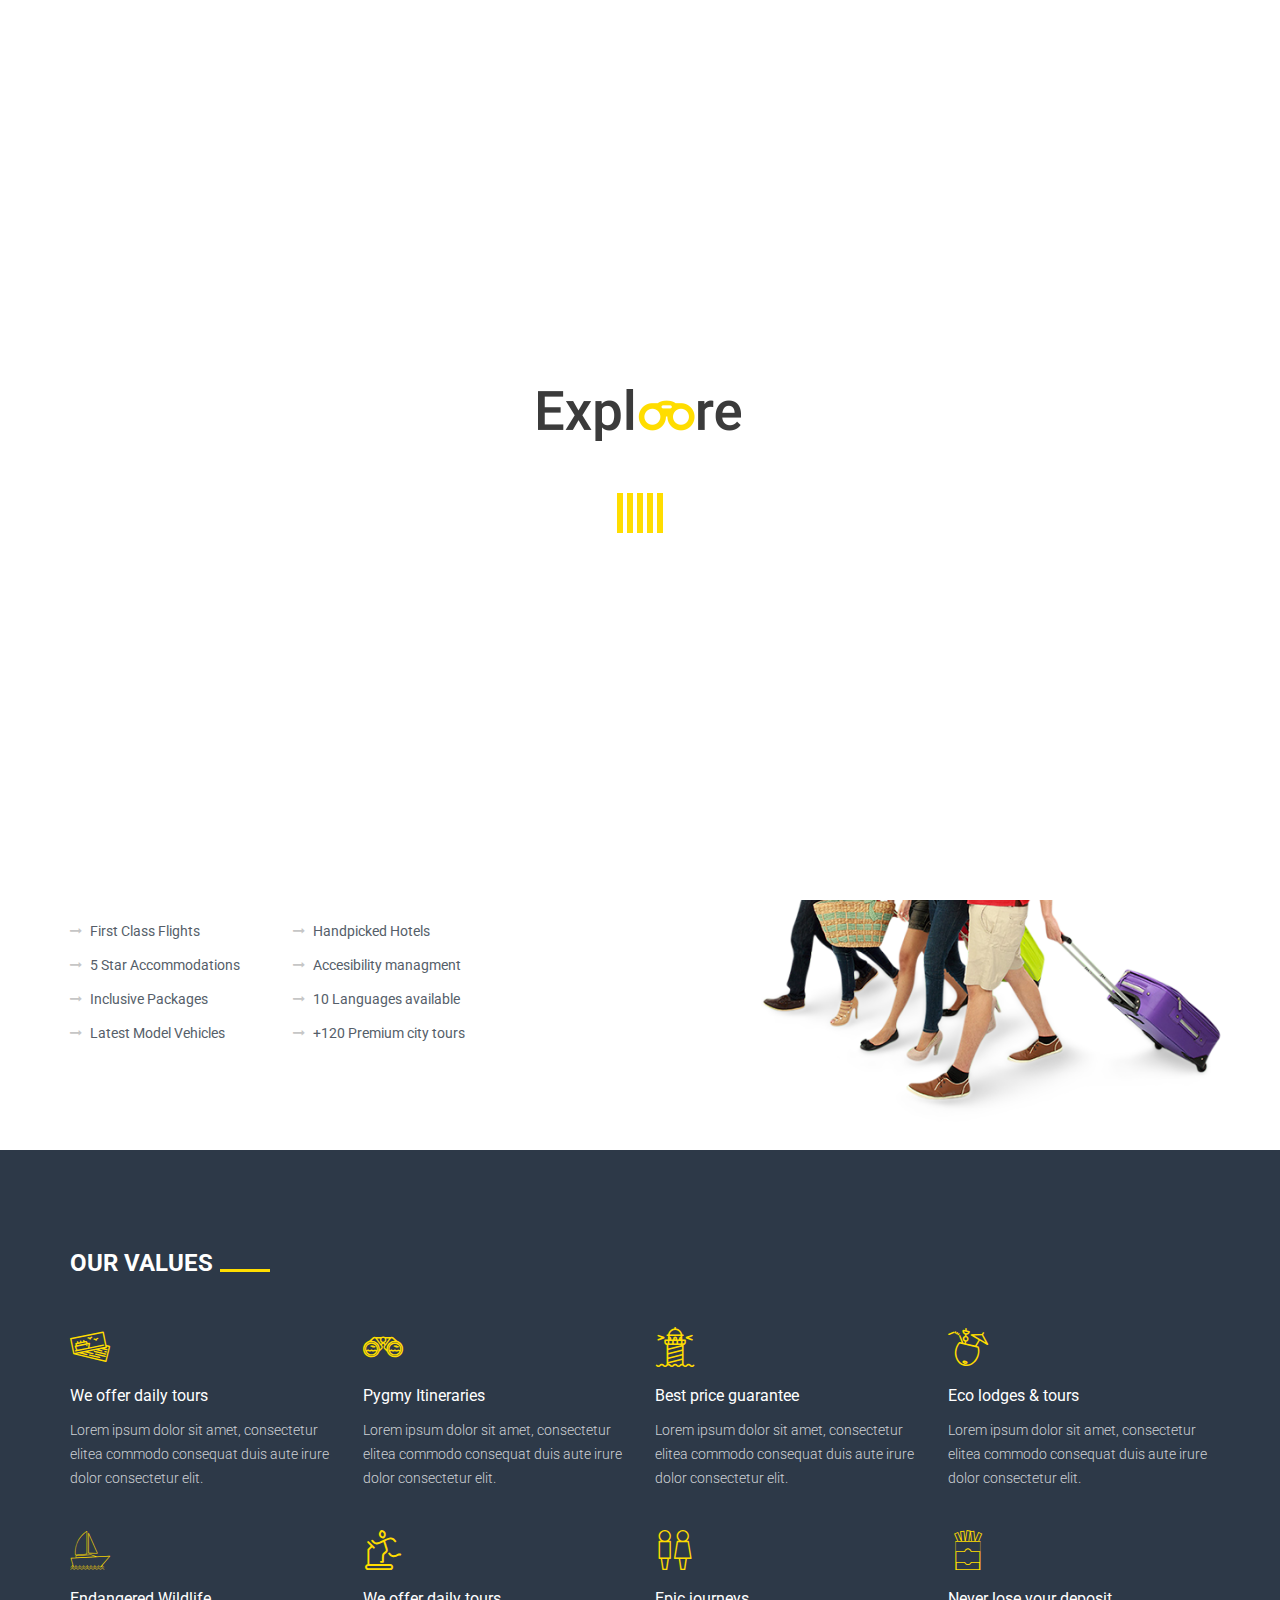
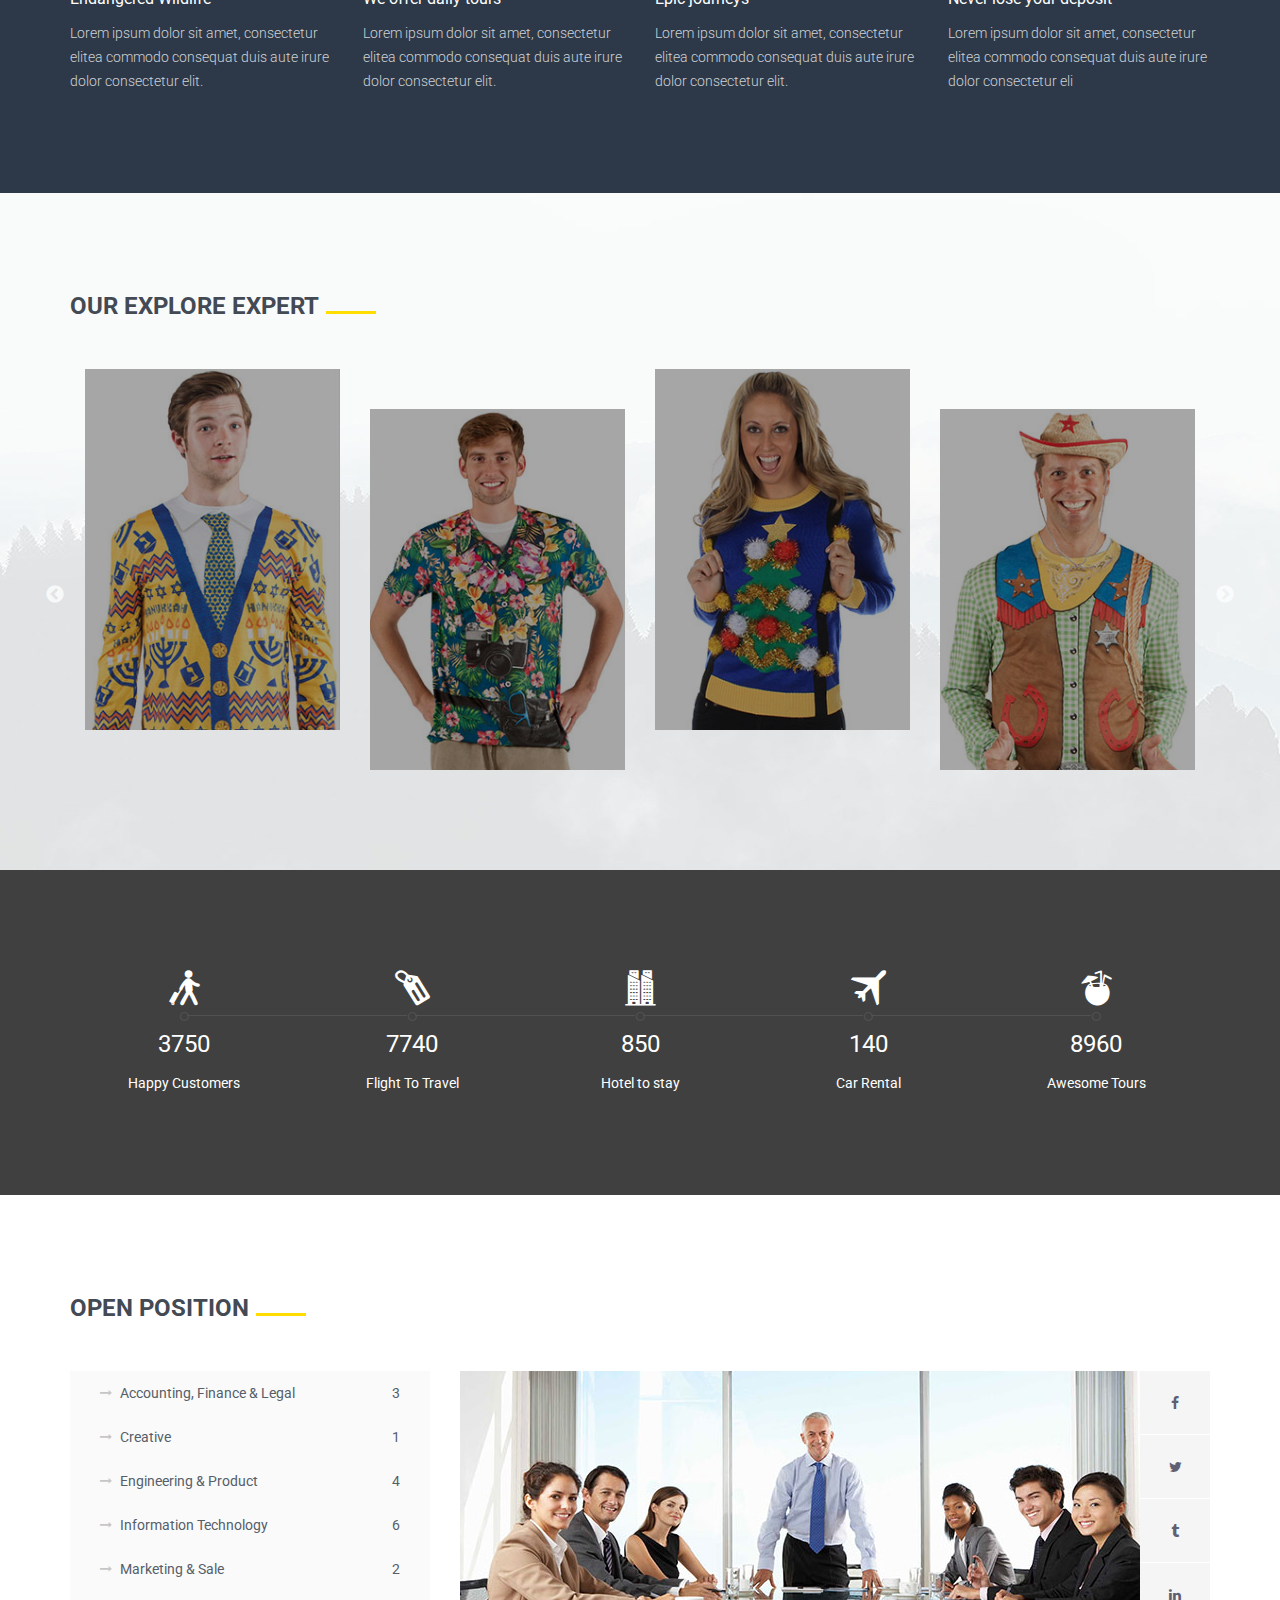
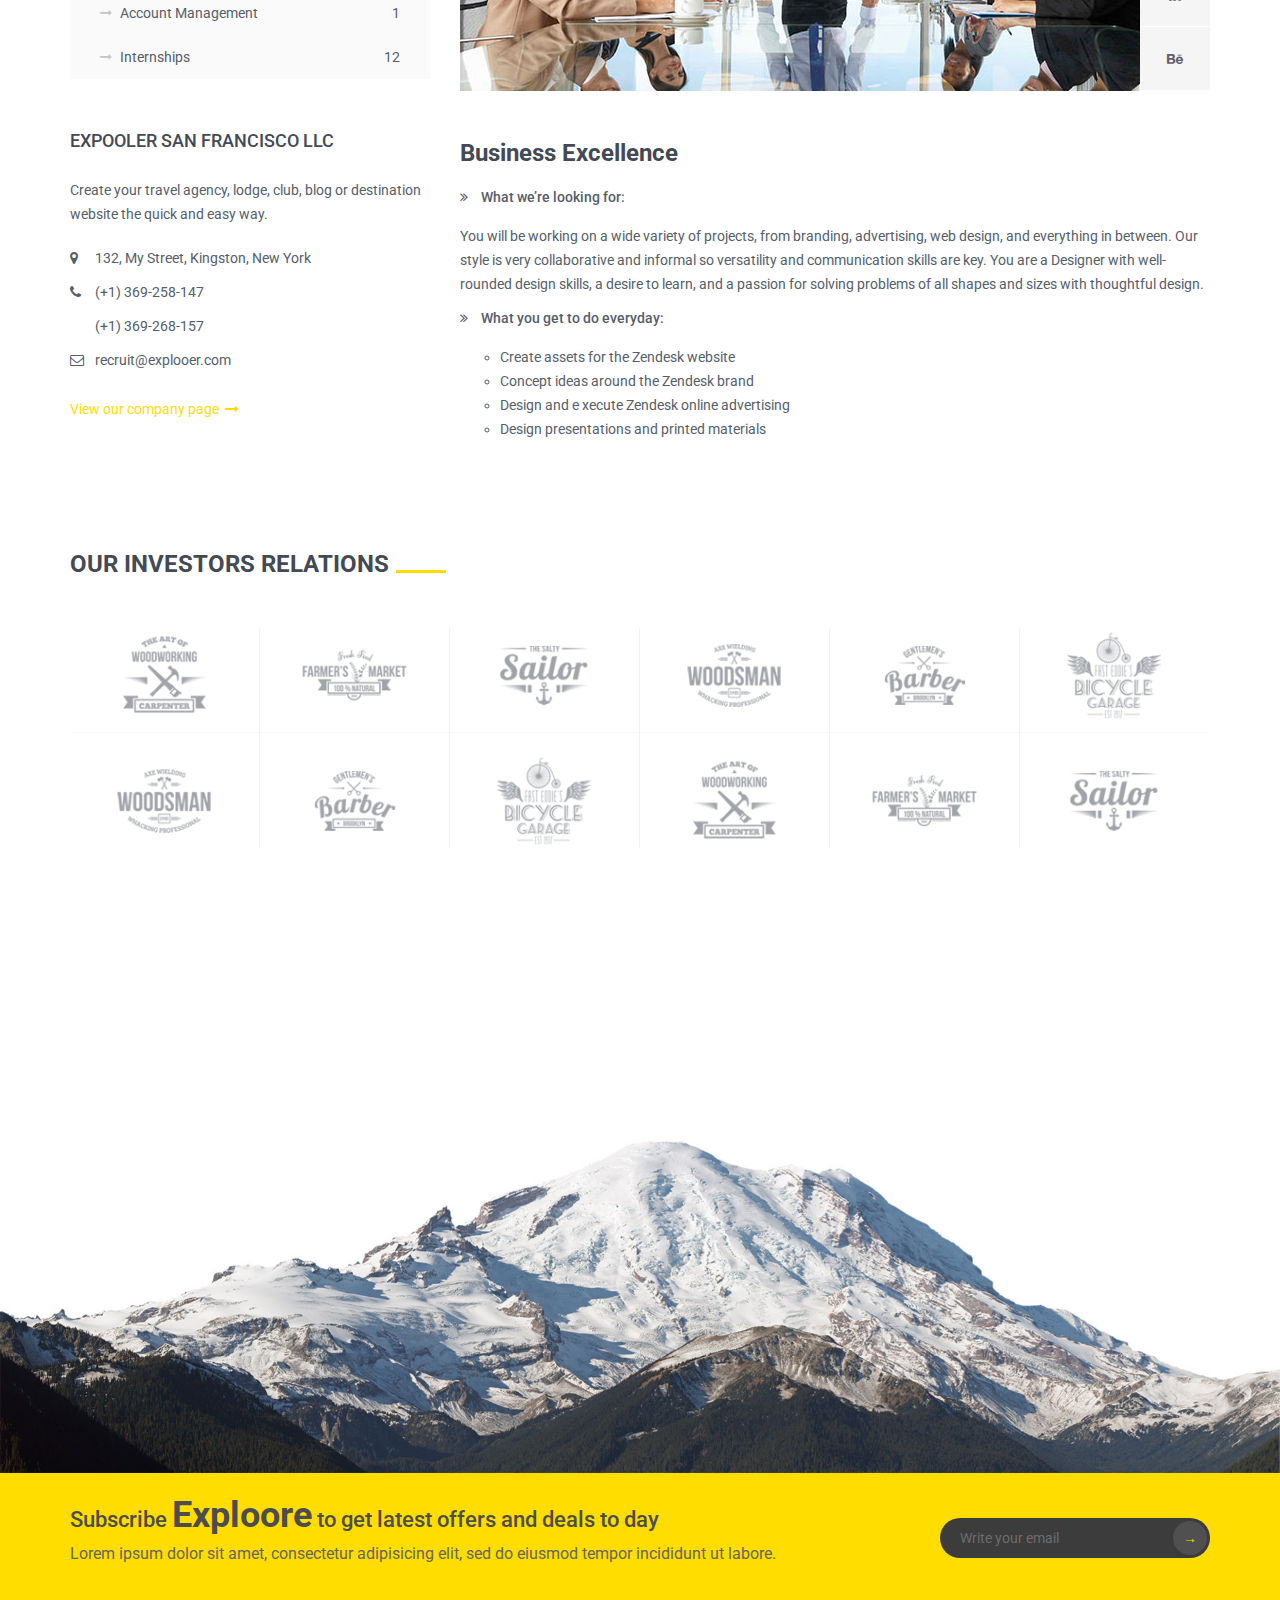
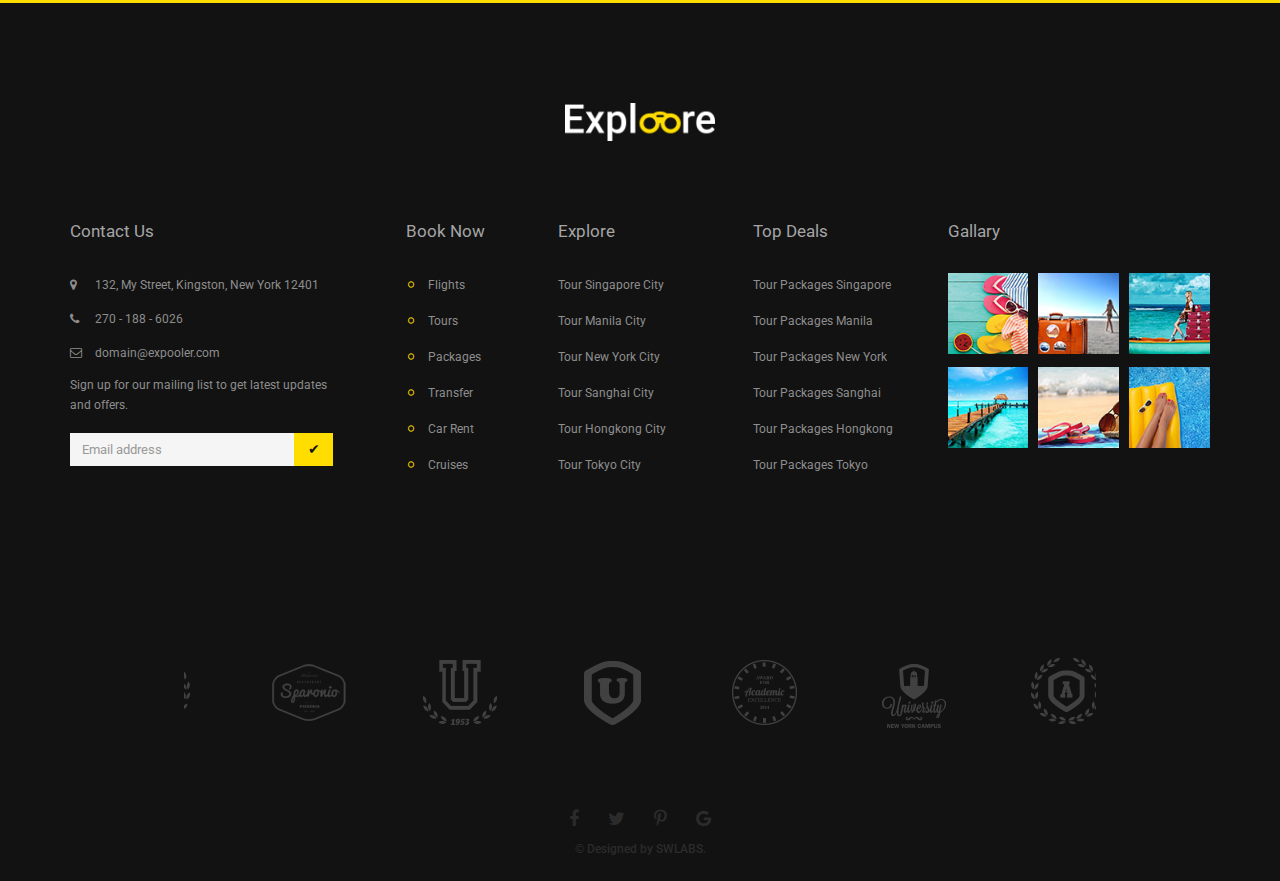
==== about-us.html @ 3dd48678 "inicio" ====
<!DOCTYPE html>
<html lang="en">
    <head>
        <title>Exploore | About Us</title>
        <meta charset="utf-8">
        <meta name="viewport" content="width=device-width, initial-scale=1.0">
        <!-- FONT CSS-->
        <link type="text/css" rel="stylesheet" href="//fonts.googleapis.com/css?family=Roboto:300,400,500,700,900">
        <link type="text/css" rel="stylesheet" href="//fonts.googleapis.com/css?family=Montserrat:400,700">
        <link type="text/css" rel="stylesheet" href="assets/font/font-icon/font-awesome/css/font-awesome.css">
        <link type="text/css" rel="stylesheet" href="assets/font/font-icon/font-flaticon/flaticon.css">
        <!-- LIBRARY CSS-->
        <link type="text/css" rel="stylesheet" href="assets/libs/bootstrap/css/bootstrap.min.css">
        <link type="text/css" rel="stylesheet" href="assets/libs/animate/animate.css">
        <link type="text/css" rel="stylesheet" href="assets/libs/slick-slider/slick.css">
        <link type="text/css" rel="stylesheet" href="assets/libs/slick-slider/slick-theme.css">
        <link type="text/css" rel="stylesheet" href="assets/libs/selectbox/css/jquery.selectbox.css">
        <link type="text/css" rel="stylesheet" href="assets/libs/please-wait/please-wait.css">
        <link type="text/css" rel="stylesheet" href="assets/libs/fancybox/css/jquery.fancybox.css?v=2.1.5">
        <link type="text/css" rel="stylesheet" href="assets/libs/fancybox/css/jquery.fancybox-buttons.css?v=1.0.5">
        <link type="text/css" rel="stylesheet" href="assets/libs/fancybox/css/jquery.fancybox-thumbs.css?v=1.0.7">
        <!-- STYLE CSS-->
        <link type="text/css" rel="stylesheet" href="assets/css/layout.css">
        <link type="text/css" rel="stylesheet" href="assets/css/components.css">
        <link type="text/css" rel="stylesheet" href="assets/css/responsive.css">
        <link type="text/css" rel="stylesheet" href="assets/css/color.css">
        <!--link(type="text/css", rel='stylesheet', href='assets/css/color-1/color-1.css', id="color-skins")-->
        <link type="text/css" rel="stylesheet" href="#" id="color-skins">
        <script src="assets/libs/jquery/jquery-2.2.3.min.js"></script>
        <script src="assets/libs/js-cookie/js.cookie.js"></script>
        <script>
            if ((Cookies.get('color-skin') != undefined) && (Cookies.get('color-skin') != 'color-1'))
            {
                $('#color-skins').attr('href', 'assets/css/' + Cookies.get('color-skin') + '/' + 'color.css');
            }
            else if ((Cookies.get('color-skin') == undefined) || (Cookies.get('color-skin') == 'color-1'))
            {
                $('#color-skins').attr('href', 'assets/css/color-1/color.css');
            }
        </script>
    </head>
    <body>
        <div class="body-wrapper">
            <!-- MENU MOBILE-->
            <div class="wrapper-mobile-nav">
                <div class="header-topbar">
                    <div class="topbar-search search-mobile">
                        <form class="search-form">
                            <div class="input-icon">
                                <i class="btn-search fa fa-search"></i>
                                <input type="text" placeholder="Search here..." class="form-control" />
                            </div>
                        </form>
                    </div>
                </div>
                <div class="header-main">
                    <div class="menu-mobile">
                        <ul class="nav-links nav navbar-nav">
                            <li class="dropdown">
                                <a href="index.html" class="main-menu">
                                    <span class="text">Home</span>
                                </a>
                                <span class="icons-dropdown">
                                    <i class="fa fa-angle-down"></i>
                                </span>
                                <ul class="dropdown-menu dropdown-menu-1">
                                    <li>
                                        <a href="index.html" class="link-page">Homepage default</a>
                                    </li>
                                    <li>
                                        <a href="homepage-02.html" class="link-page">Homepage 02</a>
                                    </li>
                                    <li>
                                        <a href="homepage-03.html" class="link-page">Homepage 03</a>
                                    </li>
                                    <li>
                                        <a href="homepage-04.html" class="link-page">Homepage 04</a>
                                    </li>
                                </ul>
                            </li>
                            <li>
                                <a href="about-us.html" class="main-menu">
                                    <span class="text">about</span>
                                </a>
                            </li>
                            <li class="dropdown">
                                <a href="tour-result.html" class="main-menu">
                                    <span class="text">Tour</span>
                                </a>
                                <span class="icons-dropdown">
                                    <i class="fa fa-angle-down"></i>
                                </span>
                                <ul class="dropdown-menu dropdown-menu-1">
                                    <li>
                                        <a href="tour-result.html" class="link-page">tour result</a>
                                    </li>
                                    <li>
                                        <a href="tour-view.html" class="link-page">tour view</a>
                                    </li>
                                </ul>
                            </li>
                            <li class="dropdown">
                                <a href="hotel-result.html" class="main-menu">
                                    <span class="text">packages</span>
                                </a>
                                <span class="icons-dropdown">
                                    <i class="fa fa-angle-down"></i>
                                </span>
                                <ul class="dropdown-menu dropdown-menu-1">
                                    <li>
                                        <a href="hotel-result.html" class="link-page">hotel result</a>
                                    </li>
                                    <li>
                                        <a href="hotel-view.html" class="link-page">hotel view</a>
                                    </li>
                                </ul>
                            </li>
                            <li class="dropdown">
                                <a href="blog.html" class="main-menu">
                                    <span class="text">blog</span>
                                </a>
                                <span class="icons-dropdown">
                                    <i class="fa fa-angle-down"></i>
                                </span>
                                <ul class="dropdown-menu dropdown-menu-1">
                                    <li>
                                        <a href="blog.html" class="link-page">blog list</a>
                                    </li>
                                    <li>
                                        <a href="blog-detail.html" class="link-page">blog detail</a>
                                    </li>
                                </ul>
                            </li>
                            <li class="dropdown">
                                <a href="car-rent-result.html" class="main-menu">
                                    <span class="text">page</span>
                                </a>
                                <span class="icons-dropdown">
                                    <i class="fa fa-angle-down"></i>
                                </span>
                                <ul class="dropdown-menu dropdown-menu-1">
                                    <li>
                                        <a href="car-rent-result.html" class="link-page">car rent result</a>
                                    </li>
                                    <li>
                                        <a href="cruises-result.html" class="link-page">cruises result</a>
                                    </li>
                                    <li>
                                        <a href="404.html" class="link-page">page 404</a>
                                    </li>
                                </ul>
                            </li>
                            <li>
                                <a href="contact.html" class="main-menu">
                                    <span class="text">contact</span>
                                </a>
                            </li>
                        </ul>
                        <ul class="list-unstyled list-inline login-widget">
                            <li>
                                <a href="#" class="item">login</a>
                            </li>
                            <li>
                                <a href="#" class="item">register</a>
                            </li>
                        </ul>
                    </div>
                </div>
            </div>
            <!-- WRAPPER CONTENT-->
            <div class="wrapper-content">
                <!-- HEADER-->
                <header>
                    <div class="bg-transparent">
                        <div class="header-topbar">
                            <div class="container">
                                <ul class="topbar-left list-unstyled pull-left">
                                    <li>
                                        <a href="javascript:void(0)" class="country dropdown-text">
                                            <span>Country</span>
                                            <i class="topbar-icon icons-dropdown fa fa-angle-down"></i>
                                        </a>
                                        <ul class="dropdown-topbar list-unstyled hide">
                                            <li>
                                                <a href="#" class="link">Vietnam</a>
                                            </li>
                                            <li>
                                                <a href="#" class="link">Japan</a>
                                            </li>
                                            <li>
                                                <a href="#" class="link">Korea</a>
                                            </li>
                                        </ul>
                                    </li>
                                    <li>
                                        <a href="javascript:void(0)" class="language dropdown-text">
                                            <span>English</span>
                                            <i class="topbar-icon icons-dropdown fa fa-angle-down"></i>
                                        </a>
                                        <ul class="dropdown-topbar list-unstyled hide">
                                            <li>
                                                <a href="#" class="link">Vietnam</a>
                                            </li>
                                            <li>
                                                <a href="#" class="link">Japan</a>
                                            </li>
                                            <li>
                                                <a href="#" class="link">Korea</a>
                                            </li>
                                        </ul>
                                    </li>
                                    <li>
                                        <a href="javascript:void(0)" class="monney dropdown-text">
                                            <span>USD</span>
                                            <i class="topbar-icon icons-dropdown fa fa-angle-down"></i>
                                        </a>
                                        <ul class="dropdown-topbar list-unstyled hide">
                                            <li>
                                                <a href="#" class="link">VND</a>
                                            </li>
                                            <li>
                                                <a href="#" class="link">Euro</a>
                                            </li>
                                            <li>
                                                <a href="#" class="link">JPY</a>
                                            </li>
                                        </ul>
                                    </li>
                                </ul>
                                <ul class="topbar-right pull-right list-unstyled list-inline login-widget">
                                    <li>
                                        <a href="sign-up.html" class="item">login</a>
                                    </li>
                                    <li>
                                        <a href="register.html" class="item">register</a>
                                    </li>
                                </ul>
                            </div>
                        </div>
                        <div class="header-main">
                            <div class="container">
                                <div class="header-main-wrapper">
                                    <div class="hamburger-menu">
                                        <div class="hamburger-menu-wrapper">
                                            <div class="icons"></div>
                                        </div>
                                    </div>
                                    <div class="navbar-header">
                                        <div class="logo">
                                            <a href="index.html" class="header-logo">
                                                <img src="assets/images/logo/logo-color-1.png" alt="" />
                                            </a>
                                        </div>
                                    </div>
                                    <nav class="navigation">
                                        <ul class="nav-links nav navbar-nav">
                                            <li class="dropdown">
                                                <a href="javascript:void(0)" class="main-menu">
                                                    <span class="text">Home</span>
                                                    <span class="icons-dropdown">
                                                        <i class="fa fa-angle-down"></i>
                                                    </span>
                                                </a>
                                                <ul class="dropdown-menu dropdown-menu-1">
                                                    <li>
                                                        <a href="index.html" class="link-page">Homepage default</a>
                                                    </li>
                                                    <li>
                                                        <a href="homepage-02.html" class="link-page">Homepage 02</a>
                                                    </li>
                                                    <li>
                                                        <a href="homepage-03.html" class="link-page">Homepage 03</a>
                                                    </li>
                                                    <li>
                                                        <a href="homepage-04.html" class="link-page">Homepage 04</a>
                                                    </li>
                                                </ul>
                                            </li>
                                            <li class="active">
                                                <a href="about-us.html" class="main-menu">
                                                    <span class="text">about</span>
                                                </a>
                                            </li>
                                            <li class="dropdown">
                                                <a href="javascript:void(0)" class="main-menu">
                                                    <span class="text">Tour</span>
                                                    <span class="icons-dropdown">
                                                        <i class="fa fa-angle-down"></i>
                                                    </span>
                                                </a>
                                                <ul class="dropdown-menu dropdown-menu-1">
                                                    <li>
                                                        <a href="tour-result.html" class="link-page">tour result</a>
                                                    </li>
                                                    <li>
                                                        <a href="tour-view.html" class="link-page">tour view</a>
                                                    </li>
                                                </ul>
                                            </li>
                                            <li class="dropdown">
                                                <a href="javascript:void(0)" class="main-menu">
                                                    <span class="text">packages</span>
                                                    <span class="icons-dropdown">
                                                        <i class="fa fa-angle-down"></i>
                                                    </span>
                                                </a>
                                                <ul class="dropdown-menu dropdown-menu-1">
                                                    <li>
                                                        <a href="hotel-result.html" class="link-page">hotel result</a>
                                                    </li>
                                                    <li>
                                                        <a href="hotel-view.html" class="link-page">hotel view</a>
                                                    </li>
                                                </ul>
                                            </li>
                                            <li class="dropdown">
                                                <a href="javascript:void(0)" class="main-menu">
                                                    <span class="text">blog</span>
                                                    <span class="icons-dropdown">
                                                        <i class="fa fa-angle-down"></i>
                                                    </span>
                                                </a>
                                                <ul class="dropdown-menu dropdown-menu-1">
                                                    <li>
                                                        <a href="blog.html" class="link-page">blog list</a>
                                                    </li>
                                                    <li>
                                                        <a href="blog-detail.html" class="link-page">blog detail</a>
                                                    </li>
                                                </ul>
                                            </li>
                                            <li class="dropdown">
                                                <a href="javascript:void(0)" class="main-menu">
                                                    <span class="text">page</span>
                                                    <span class="icons-dropdown">
                                                        <i class="fa fa-angle-down"></i>
                                                    </span>
                                                </a>
                                                <ul class="dropdown-menu dropdown-menu-1">
                                                    <li>
                                                        <a href="car-rent-result.html" class="link-page">car rent result</a>
                                                    </li>
                                                    <li>
                                                        <a href="car-detail.html" class="link-page">car detail</a>
                                                    </li>
                                                    <li>
                                                        <a href="cruises-result.html" class="link-page">cruises result</a>
                                                    </li>
                                                    <li>
                                                        <a href="cruises-detail.html" class="link-page">cruises detail</a>
                                                    </li>
                                                    <li>
                                                        <a href="team-detail.html" class="link-page">team detail</a>
                                                    </li>
                                                    <li>
                                                        <a href="404.html" class="link-page">page 404</a>
                                                    </li>
                                                    <li>
                                                        <a href="faq.html" class="link-page">faq</a>
                                                    </li>
                                                </ul>
                                            </li>
                                            <li>
                                                <a href="contact.html" class="main-menu">
                                                    <span class="text">contact</span>
                                                </a>
                                            </li>
                                            <li class="button-search">
                                                <p class="main-menu">
                                                    <i class="fa fa-search"></i>
                                                </p>
                                            </li>
                                        </ul>
                                        <div class="nav-search hide">
                                            <form>
                                                <input type="text" placeholder="Search" class="searchbox" />
                                                <button type="submit" class="searchbutton fa fa-search"></button>
                                            </form>
                                        </div>
                                    </nav>
                                    <div class="clearfix"></div>
                                </div>
                            </div>
                        </div>
                    </div>
                </header>
                <!-- WRAPPER-->
                <div id="wrapper-content">
                    <!-- MAIN CONTENT-->
                    <div class="main-content">
                        <section class="page-banner about-us-page">
                            <div class="container">
                                <div class="page-title-wrapper">
                                    <div class="page-title-content">
                                        <ol class="breadcrumb">
                                            <li>
                                                <a href="index.html" class="link home">Home</a>
                                            </li>
                                            <li class="active">
                                                <a href="#" class="link">about us</a>
                                            </li>
                                        </ol>
                                        <div class="clearfix"></div>
                                        <h2 class="captions">about us</h2>
                                    </div>
                                </div>
                            </div>
                        </section>
                        <section class="about-us layout-2 padding-top padding-bottom about-us-4">
                            <div class="container">
                                <div class="row">
                                    <div class="wrapper-contact-style">
                                        <div class="col-lg-6 col-md-8">
                                            <h3 class="title-style-2">Epic journeys</h3>
                                            <div class="about-us-wrapper">
                                                <p class="text">Consectetur adipisicing elit, sed do eiusmod tempor incididunt ut labore et dolore magna aliqua. Ut enim ad minim veniam, quis nostrud exercitation ullamco laboris nisi ut aliquip ex ea commodo consequat
                                                    duis aute irure dolor quis nostrud exercitation ullamco laboris nisi ut aliquip ex ea commodo consequat duis aute.</p>
                                                <p class="text">Consectetur adipisicing elit, sed do eiusmod tempor incididunt ut labore et dolore magna aliqua. Ut enim ad minim veniam, quis nostrud exercitation ullamco laboris nisi ut aliquip ex ea commodo consequat
                                                    duis aute irure dolor.</p>
                                                <div class="group-list">
                                                    <ul class="list-unstyled about-us-list">
                                                        <li>
                                                            <p class="text">First Class Flights</p>
                                                        </li>
                                                        <li>
                                                            <p class="text">5 Star Accommodations</p>
                                                        </li>
                                                        <li>
                                                            <p class="text">Inclusive Packages</p>
                                                        </li>
                                                        <li>
                                                            <p class="text">Latest Model Vehicles</p>
                                                        </li>
                                                    </ul>
                                                    <ul class="list-unstyled about-us-list">
                                                        <li>
                                                            <p class="text">Handpicked Hotels</p>
                                                        </li>
                                                        <li>
                                                            <p class="text">Accesibility managment</p>
                                                        </li>
                                                        <li>
                                                            <p class="text">10 Languages available</p>
                                                        </li>
                                                        <li>
                                                            <p class="text">+120 Premium city tours</p>
                                                        </li>
                                                    </ul>
                                                </div>
                                            </div>
                                        </div>
                                        <div data-wow-delay="0.4s" class="about-us-image wow zoomInRight">
                                            <img src="assets/images/homepage/about-us-4.png" alt="" class="img-responsive">
                                        </div>
                                    </div>
                                </div>
                            </div>
                        </section>
                        <section class="videos padding-top padding-bottom page-our-values">
                            <div class="container">
                                <h3 class="title-style-2 white">Our Values</h3>
                                <div class="row">
                                    <div class="our-wrapper">
                                        <div class="col-sm-3 col-xs-3">
                                            <div class="our-content">
                                                <i class="our-icon flaticon-cruise"></i>
                                                <div class="main-our">
                                                    <p class="our-title">We offer daily tours </p>
                                                    <p class="text">Lorem ipsum dolor sit amet, consectetur elitea commodo consequat duis aute irure dolor consectetur elit.</p>
                                                </div>
                                            </div>
                                        </div>
                                        <div class="col-sm-3 col-xs-3">
                                            <div class="our-content">
                                                <i class="our-icon flaticon-security-1"></i>
                                                <div class="main-our">
                                                    <p class="our-title">Pygmy Itineraries</p>
                                                    <p class="text">Lorem ipsum dolor sit amet, consectetur elitea commodo consequat duis aute irure dolor consectetur elit.</p>
                                                </div>
                                            </div>
                                        </div>
                                        <div class="col-sm-3 col-xs-3">
                                            <div class="our-content">
                                                <i class="our-icon flaticon-direction"></i>
                                                <div class="main-our">
                                                    <p class="our-title">Best price guarantee </p>
                                                    <p class="text">Lorem ipsum dolor sit amet, consectetur elitea commodo consequat duis aute irure dolor consectetur elit.</p>
                                                </div>
                                            </div>
                                        </div>
                                        <div class="col-sm-3 col-xs-3">
                                            <div class="our-content">
                                                <i class="our-icon flaticon-food-3"></i>
                                                <div class="main-our">
                                                    <p class="our-title">Eco lodges & tours</p>
                                                    <p class="text">Lorem ipsum dolor sit amet, consectetur elitea commodo consequat duis aute irure dolor consectetur elit.</p>
                                                </div>
                                            </div>
                                        </div>
                                    </div>
                                    <div class="our-wrapper">
                                        <div class="col-sm-3 col-xs-3">
                                            <div class="our-content">
                                                <i class="our-icon flaticon-transport-10"></i>
                                                <div class="main-our">
                                                    <p class="our-title">Endangered Wildlife</p>
                                                    <p class="text">Lorem ipsum dolor sit amet, consectetur elitea commodo consequat duis aute irure dolor consectetur elit.</p>
                                                </div>
                                            </div>
                                        </div>
                                        <div class="col-sm-3 col-xs-3">
                                            <div class="our-content">
                                                <i class="our-icon flaticon-people-6"></i>
                                                <div class="main-our">
                                                    <p class="our-title">We offer daily tours </p>
                                                    <p class="text">Lorem ipsum dolor sit amet, consectetur elitea commodo consequat duis aute irure dolor consectetur elit.</p>
                                                </div>
                                            </div>
                                        </div>
                                        <div class="col-sm-3 col-xs-3">
                                            <div class="our-content">
                                                <i class="our-icon flaticon-man"></i>
                                                <div class="main-our">
                                                    <p class="our-title">Epic journeys </p>
                                                    <p class="text">Lorem ipsum dolor sit amet, consectetur elitea commodo consequat duis aute irure dolor consectetur elit.</p>
                                                </div>
                                            </div>
                                        </div>
                                        <div class="col-sm-3 col-xs-3">
                                            <div class="our-content">
                                                <i class="our-icon flaticon-food"></i>
                                                <div class="main-our">
                                                    <p class="our-title">Never lose your deposit</p>
                                                    <p class="text">Lorem ipsum dolor sit amet, consectetur elitea commodo consequat duis aute irure dolor consectetur eli</p>
                                                </div>
                                            </div>
                                        </div>
                                    </div>
                                </div>
                            </div>
                        </section>
                        <section class="our-expert padding-top padding-bottom-50">
                            <div class="container">
                                <h3 class="title-style-2">our explore expert</h3>
                                <div class="wrapper-expert">
                                    <div class="item content-expert">
                                        <a href="#" class="img-expert">
                                            <img src="assets/images/homepage/about-5.jpg" alt="" class="img-responsive img">
                                        </a>
                                        <div class="caption-expert">
                                            <a href="#" class="title">Mark letto</a>
                                            <p class="text">Manager Tour Guide</p>
                                            <ul class="social list-inline">
                                                <li>
                                                    <a href="#" class="social-expert">
                                                        <i class="expert-icon fa fa-facebook"></i>
                                                    </a>
                                                </li>
                                                <li>
                                                    <a href="#" class="social-expert">
                                                        <i class="expert-icon fa fa-twitter"></i>
                                                    </a>
                                                </li>
                                                <li>
                                                    <a href="#" class="social-expert">
                                                        <i class="expert-icon fa fa-pinterest-p"></i>
                                                    </a>
                                                </li>
                                                <li>
                                                    <a href="#" class="social-expert">
                                                        <i class="expert-icon fa fa-google"></i>
                                                    </a>
                                                </li>
                                            </ul>
                                        </div>
                                    </div>
                                    <div class="item content-expert">
                                        <a href="#" class="img-expert">
                                            <img src="assets/images/homepage/about-6.jpg" alt="" class="img-responsive img">
                                        </a>
                                        <div class="caption-expert">
                                            <a href="#" class="title">Mark letto</a>
                                            <p class="text">Manager Tour Guide</p>
                                            <ul class="social list-inline">
                                                <li>
                                                    <a href="#" class="social-expert">
                                                        <i class="expert-icon fa fa-facebook"></i>
                                                    </a>
                                                </li>
                                                <li>
                                                    <a href="#" class="social-expert">
                                                        <i class="expert-icon fa fa-twitter"></i>
                                                    </a>
                                                </li>
                                                <li>
                                                    <a href="#" class="social-expert">
                                                        <i class="expert-icon fa fa-pinterest-p"></i>
                                                    </a>
                                                </li>
                                                <li>
                                                    <a href="#" class="social-expert">
                                                        <i class="expert-icon fa fa-google"></i>
                                                    </a>
                                                </li>
                                            </ul>
                                        </div>
                                    </div>
                                    <div class="item content-expert">
                                        <a href="#" class="img-expert">
                                            <img src="assets/images/homepage/about-7.jpg" alt="" class="img-responsive img">
                                        </a>
                                        <div class="caption-expert">
                                            <a href="#" class="title">Mark letto</a>
                                            <p class="text">Manager Tour Guide</p>
                                            <ul class="social list-inline">
                                                <li>
                                                    <a href="#" class="social-expert">
                                                        <i class="expert-icon fa fa-facebook"></i>
                                                    </a>
                                                </li>
                                                <li>
                                                    <a href="#" class="social-expert">
                                                        <i class="expert-icon fa fa-twitter"></i>
                                                    </a>
                                                </li>
                                                <li>
                                                    <a href="#" class="social-expert">
                                                        <i class="expert-icon fa fa-pinterest-p"></i>
                                                    </a>
                                                </li>
                                                <li>
                                                    <a href="#" class="social-expert">
                                                        <i class="expert-icon fa fa-google"></i>
                                                    </a>
                                                </li>
                                            </ul>
                                        </div>
                                    </div>
                                    <div class="item content-expert">
                                        <a href="#" class="img-expert">
                                            <img src="assets/images/homepage/about-8.jpg" alt="" class="img-responsive img">
                                        </a>
                                        <div class="caption-expert">
                                            <a href="#" class="title">Mark letto</a>
                                            <p class="text">Manager Tour Guide</p>
                                            <ul class="social list-inline">
                                                <li>
                                                    <a href="#" class="social-expert">
                                                        <i class="expert-icon fa fa-facebook"></i>
                                                    </a>
                                                </li>
                                                <li>
                                                    <a href="#" class="social-expert">
                                                        <i class="expert-icon fa fa-twitter"></i>
                                                    </a>
                                                </li>
                                                <li>
                                                    <a href="#" class="social-expert">
                                                        <i class="expert-icon fa fa-pinterest-p"></i>
                                                    </a>
                                                </li>
                                                <li>
                                                    <a href="#" class="social-expert">
                                                        <i class="expert-icon fa fa-google"></i>
                                                    </a>
                                                </li>
                                            </ul>
                                        </div>
                                    </div>
                                    <div class="item content-expert">
                                        <a href="#" class="img-expert">
                                            <img src="assets/images/homepage/about-7.jpg" alt="" class="img-responsive img">
                                        </a>
                                        <div class="caption-expert">
                                            <a href="#" class="title">Mark letto</a>
                                            <p class="text">Manager Tour Guide</p>
                                            <ul class="social list-inline">
                                                <li>
                                                    <a href="#" class="social-expert">
                                                        <i class="expert-icon fa fa-facebook"></i>
                                                    </a>
                                                </li>
                                                <li>
                                                    <a href="#" class="social-expert">
                                                        <i class="expert-icon fa fa-twitter"></i>
                                                    </a>
                                                </li>
                                                <li>
                                                    <a href="#" class="social-expert">
                                                        <i class="expert-icon fa fa-pinterest-p"></i>
                                                    </a>
                                                </li>
                                                <li>
                                                    <a href="#" class="social-expert">
                                                        <i class="expert-icon fa fa-google"></i>
                                                    </a>
                                                </li>
                                            </ul>
                                        </div>
                                    </div>
                                    <div class="item content-expert">
                                        <a href="#" class="img-expert">
                                            <img src="assets/images/homepage/about-8.jpg" alt="" class="img-responsive img">
                                        </a>
                                        <div class="caption-expert">
                                            <a href="#" class="title">Mark letto</a>
                                            <p class="text">Manager Tour Guide</p>
                                            <ul class="social list-inline">
                                                <li>
                                                    <a href="#" class="social-expert">
                                                        <i class="expert-icon fa fa-facebook"></i>
                                                    </a>
                                                </li>
                                                <li>
                                                    <a href="#" class="social-expert">
                                                        <i class="expert-icon fa fa-twitter"></i>
                                                    </a>
                                                </li>
                                                <li>
                                                    <a href="#" class="social-expert">
                                                        <i class="expert-icon fa fa-pinterest-p"></i>
                                                    </a>
                                                </li>
                                                <li>
                                                    <a href="#" class="social-expert">
                                                        <i class="expert-icon fa fa-google"></i>
                                                    </a>
                                                </li>
                                            </ul>
                                        </div>
                                    </div>
                                </div>
                            </div>
                        </section>
                        <div class="about-tours padding-top padding-bottom">
                            <div class="container">
                                <div class="wrapper-tours">
                                    <div class="content-icon-tours">
                                        <div class="content-tours">
                                            <i class="icon flaticon-people"></i>
                                            <div class="wrapper-thin">
                                                <span class="wrapper-icon-thin">
                                                    <i class="icon-thin fa fa-circle-thin"></i>
                                                </span>
                                                <div class="tours-title">3750</div>
                                            </div>
                                            <div class="text">Happy Customers</div>
                                        </div>
                                        <div class="content-tours">
                                            <i class="icon flaticon-suitcase"></i>
                                            <div class="wrapper-thin">
                                                <span class="wrapper-icon-thin">
                                                    <i class="icon-thin fa fa-circle-thin"></i>
                                                </span>
                                                <div class="tours-title">7740</div>
                                            </div>
                                            <div class="text">Flight To Travel</div>
                                        </div>
                                        <div class="content-tours">
                                            <i class="icon flaticon-two"></i>
                                            <div class="wrapper-thin">
                                                <span class="wrapper-icon-thin">
                                                    <i class="icon-thin fa fa-circle-thin"></i>
                                                </span>
                                                <div class="tours-title">850</div>
                                            </div>
                                            <div class="text">Hotel to stay</div>
                                        </div>
                                        <div class="content-tours">
                                            <i class="icon flaticon-transport"></i>
                                            <div class="wrapper-thin">
                                                <span class="wrapper-icon-thin">
                                                    <i class="icon-thin fa fa-circle-thin"></i>
                                                </span>
                                                <div class="tours-title">140</div>
                                            </div>
                                            <div class="text">Car Rental</div>
                                        </div>
                                        <div class="content-tours">
                                            <i class="icon flaticon-drink"></i>
                                            <div class="wrapper-thin">
                                                <span class="wrapper-icon-thin">
                                                    <i class="icon-thin fa fa-circle-thin"></i>
                                                </span>
                                                <div class="tours-title">8960</div>
                                            </div>
                                            <div class="text">Awesome Tours</div>
                                        </div>
                                    </div>
                                </div>
                            </div>
                        </div>
                        <section class="wrapper-open-position padding-top padding-bottom">
                            <div class="container">
                                <div class="wrapper-position">
                                    <h3 class="title-style-2">open position</h3>
                                    <div class="content-position">
                                        <div class="row">
                                            <div class="col-md-8 col-sm-12 col-xs-12 main-right">
                                                <div class="content-open">
                                                    <div class="main-position">
                                                        <div class="img-position">
                                                            <a href="#" class="img-open">
                                                                <img src="assets/images/background/bg-team-open.jpg" alt="" class="img-responsive">
                                                            </a>
                                                        </div>
                                                        <ul class="list-info list-unstyled">
                                                            <li>
                                                                <a class="link">
                                                                    <i class="icon fa fa-facebook"></i>
                                                                </a>
                                                            </li>
                                                            <li>
                                                                <a class="link">
                                                                    <i class="icon fa fa-twitter"></i>
                                                                </a>
                                                            </li>
                                                            <li>
                                                                <a class="link">
                                                                    <i class="icon fa fa-tumblr"></i>
                                                                </a>
                                                            </li>
                                                            <li>
                                                                <a class="link">
                                                                    <i class="icon fa fa-linkedin"></i>
                                                                </a>
                                                            </li>
                                                            <li>
                                                                <a class="link">
                                                                    <i class="icon fa fa-behance"></i>
                                                                </a>
                                                            </li>
                                                        </ul>
                                                    </div>
                                                    <div class="clearfix"></div>
                                                    <div class="wrapper-text-excel">
                                                        <div class="text-excel"> Business Excellence</div>
                                                        <ul class="list-text list-unstyled">
                                                            <li>
                                                                <a class="link-text">
                                                                    <i class="icon fa fa-angle-double-right"></i>
                                                                    <span class="text-title">What we’re looking for:</span>
                                                                </a>
                                                                <p class="text">You will be working on a wide variety of projects, from branding, advertising, web design, and everything in between. Our style is very collaborative and informal so versatility and communication
                                                                    skills are key. You are a Designer with well-rounded design skills, a desire to learn, and a passion for solving problems of all shapes and sizes with thoughtful design.</p>
                                                            </li>
                                                            <li>
                                                                <a class="link-text">
                                                                    <i class="icon fa fa-angle-double-right"></i>
                                                                    <span class="text-title">What you get to do everyday:</span>
                                                                </a>
                                                                <ul>
                                                                    <li>
                                                                        <span>Create assets for the Zendesk website</span>
                                                                    </li>
                                                                    <li>
                                                                        <span>Concept ideas around the Zendesk brand</span>
                                                                    </li>
                                                                    <li>
                                                                        <span>Design and e xecute Zendesk online advertising</span>
                                                                    </li>
                                                                    <li>
                                                                        <span>Design presentations and printed materials</span>
                                                                    </li>
                                                                </ul>
                                                            </li>
                                                        </ul>
                                                    </div>
                                                </div>
                                            </div>
                                            <div class="col-md-4 col-sm-12 col-xs-12">
                                                <div class="group-list group-number">
                                                    <ul class="list-unstyled about-us-list">
                                                        <li>
                                                            <span class="text">Accounting, Finance & Legal</span>
                                                            <span class="text-number">3</span>
                                                        </li>
                                                        <li>
                                                            <span class="text">Creative</span>
                                                            <span class="text-number">1</span>
                                                        </li>
                                                        <li>
                                                            <span class="text">Engineering & Product</span>
                                                            <span class="text-number">4</span>
                                                        </li>
                                                        <li>
                                                            <span class="text">Information Technology</span>
                                                            <span class="text-number">6</span>
                                                        </li>
                                                        <li>
                                                            <span class="text">Marketing & Sale</span>
                                                            <span class="text-number">2</span>
                                                        </li>
                                                        <li>
                                                            <span class="text">Account Management</span>
                                                            <span class="text-number">1</span>
                                                        </li>
                                                        <li>
                                                            <span class="text">Internships</span>
                                                            <span class="text-number">12</span>
                                                        </li>
                                                    </ul>
                                                </div>
                                                <div class="wrapper-llc">
                                                    <div class="llc-title">expooler SAN FRANCISCO LLC</div>
                                                    <div class="text">Create your travel agency, lodge, club, blog or destination website the quick and easy way.</div>
                                                    <ul class="list-llc list-unstyled">
                                                        <li>
                                                            <i class="icon fa fa-map-marker"></i>
                                                            <a href="#" class="item">132, My Street, Kingston, New York </a>
                                                        </li>
                                                        <li>
                                                            <i class="icon fa fa-phone"></i>
                                                            <a href="#" class="item">
                                                                <p class="ph-number">(+1) 369-258-147</p>
                                                                <p class="ph-number">(+1) 369-268-157</p>
                                                            </a>
                                                        </li>
                                                        <li>
                                                            <i class="icon fa fa-envelope-o"></i>
                                                            <a href="#" class="item">recruit@explooer.com</a>
                                                        </li>
                                                    </ul>
                                                </div>
                                                <a href="#" class="view-more">
                                                    <span class="more">View our company page</span>
                                                </a>
                                            </div>
                                        </div>
                                    </div>
                                </div>
                            </div>
                        </section>
                        <section class="about-banner">
                            <div class="container">
                                <h3 class="title-style-2">OUR INVESTORS RELATIONS</h3>
                                <div class="wrapper-banner">
                                    <div class="content-banner">
                                        <a href="#" class="img-banner">
                                            <img src="assets/images/logo/about-banner-1.png" alt="" class="img-responsive">
                                        </a>
                                        <a href="#" class="img-banner">
                                            <img src="assets/images/logo/about-banner-4.png" alt="" class="img-responsive">
                                        </a>
                                    </div>
                                    <div class="content-banner">
                                        <a href="#" class="img-banner">
                                            <img src="assets/images/logo/about-banner-2.png" alt="" class="img-responsive">
                                        </a>
                                        <a href="#" class="img-banner">
                                            <img src="assets/images/logo/about-banner-5.png" alt="" class="img-responsive">
                                        </a>
                                    </div>
                                    <div class="content-banner">
                                        <a href="#" class="img-banner">
                                            <img src="assets/images/logo/about-banner-3.png" alt="" class="img-responsive">
                                        </a>
                                        <a href="#" class="img-banner">
                                            <img src="assets/images/logo/about-banner-6.png" alt="" class="img-responsive">
                                        </a>
                                    </div>
                                    <div class="content-banner">
                                        <a href="#" class="img-banner">
                                            <img src="assets/images/logo/about-banner-4.png" alt="" class="img-responsive">
                                        </a>
                                        <a href="#" class="img-banner">
                                            <img src="assets/images/logo/about-banner-1.png" alt="" class="img-responsive">
                                        </a>
                                    </div>
                                    <div class="content-banner">
                                        <a href="#" class="img-banner">
                                            <img src="assets/images/logo/about-banner-5.png" alt="" class="img-responsive">
                                        </a>
                                        <a href="#" class="img-banner">
                                            <img src="assets/images/logo/about-banner-2.png" alt="" class="img-responsive">
                                        </a>
                                    </div>
                                    <div class="content-banner">
                                        <a href="#" class="img-banner">
                                            <img src="assets/images/logo/about-banner-6.png" alt="" class="img-responsive">
                                        </a>
                                        <a href="#" class="img-banner">
                                            <img src="assets/images/logo/about-banner-3.png" alt="" class="img-responsive">
                                        </a>
                                    </div>
                                </div>
                            </div>
                        </section>
                        <section class="contact style-1">
                            <div class="container">
                                <div class="row">
                                    <div class="wrapper-contact-style">
                                        <div data-wow-delay="0.5s" class="contact-wrapper-images wow fadeInLeft">
                                            <img src="assets/images/homepage/contact-people.png" alt="" class="img-responsive">
                                        </div>
                                        <div class="col-lg-6 col-sm-7 col-lg-offset-4 col-sm-offset-5">
                                            <div data-wow-delay="0.4s" class="contact-wrapper padding-top padding-bottom wow fadeInRight">
                                                <div class="contact-box">
                                                    <h5 class="title">contact us</h5>
                                                    <p class="text">Just pack and go! Let leave your travel plan to travel experts!</p>
                                                    <form class="contact-form">
                                                        <input type="text" placeholder="Your Name" class="form-control form-input">
                                                        <!--label.control-label.form-label.warning-label(for="") Warning for the above !-->
                                                        <input type="email" placeholder="Your Email" class="form-control form-input">
                                                        <!--label.control-label.form-label.warning-label(for="") Warning for the above !-->
                                                        <textarea placeholder="Your Message" class="form-control form-input"></textarea>
                                                        <div class="contact-submit">
                                                            <button type="submit" data-hover="SEND NOW" class="btn btn-slide">
                                                                <span class="text">send message</span>
                                                                <span class="icons fa fa-long-arrow-right"></span>
                                                            </button>
                                                        </div>
                                                    </form>
                                                </div>
                                            </div>
                                        </div>
                                    </div>
                                </div>
                            </div>
                        </section>
                    </div>
                    <!-- BUTTON BACK TO TOP-->
                    <div id="back-top">
                        <a href="#top" class="link">
                            <i class="fa fa-angle-double-up"></i>
                        </a>
                    </div>
                </div>
                <!-- FOOTER-->
                <footer>
                    <div class="subscribe-email">
                        <div class="container">
                            <div class="subscribe-email-wrapper">
                                <div class="subscribe-email-left">
                                    <p class="subscribe-email-title">Subscribe
                                        <span class="logo-text">Exploore</span>&nbsp;to get latest offers and deals to day</p>
                                    <p class="subscribe-email-text">Lorem ipsum dolor sit amet, consectetur adipisicing elit, sed do eiusmod tempor incididunt ut labore.</p>
                                </div>
                                <div class="subscribe-email-right">
                                    <form action="index.html">
                                        <div class="input-group form-subscribe-email">
                                            <input type="text" placeholder="Write your email" class="form-control" />
                                            <span class="input-group-btn">
                                                <button type="submit" class="btn-email">&#8594;</button>
                                            </span>
                                        </div>
                                    </form>
                                </div>
                                <div class="clearfix"></div>
                            </div>
                        </div>
                    </div>
                    <div class="footer-main padding-top padding-bottom">
                        <div class="container">
                            <div class="footer-main-wrapper">
                                <a href="index.html" class="logo-footer">
                                    <img src="assets/images/logo/logo-white-color-1.png" alt="" class="img-responsive" />
                                </a>
                                <div class="row">
                                    <div class="col-2">
                                        <div class="col-md-3 col-xs-5">
                                            <div class="contact-us-widget widget">
                                                <div class="title-widget">contact us</div>
                                                <div class="content-widget">
                                                    <div class="info-list">
                                                        <ul class="list-unstyled">
                                                            <li>
                                                                <i class="icons fa fa-map-marker"></i>
                                                                <a href="#" class="link">132, My Street, Kingston, New York 12401</a>
                                                            </li>
                                                            <li>
                                                                <i class="icons fa fa-phone"></i>
                                                                <a href="#" class="link">270 - 188 - 6026</a>
                                                            </li>
                                                            <li>
                                                                <i class="icons fa fa-envelope-o"></i>
                                                                <a href="#" class="link">domain@expooler.com</a>
                                                            </li>
                                                        </ul>
                                                    </div>
                                                    <div class="form-email">
                                                        <p class="text">Sign up for our mailing list to get latest updates and offers.</p>
                                                        <form action="index.html">
                                                            <div class="input-group">
                                                                <input type="text" placeholder="Email address" class="form-control form-email-widget" />
                                                                <span class="input-group-btn">
                                                                    <button type="submit" class="btn-email">&#10004;</button>
                                                                </span>
                                                            </div>
                                                        </form>
                                                    </div>
                                                </div>
                                            </div>
                                        </div>
                                        <div class="col-md-2 col-xs-3">
                                            <div class="booking-widget widget text-center">
                                                <div class="title-widget">book now</div>
                                                <div class="content-widget">
                                                    <ul class="list-unstyled">
                                                        <li>
                                                            <a href="#" class="link">Flights</a>
                                                        </li>
                                                        <li>
                                                            <a href="#" class="link">Tours</a>
                                                        </li>
                                                        <li>
                                                            <a href="#" class="link">Packages</a>
                                                        </li>
                                                        <li>
                                                            <a href="#" class="link">Transfer</a>
                                                        </li>
                                                        <li>
                                                            <a href="#" class="link">Car Rent</a>
                                                        </li>
                                                        <li>
                                                            <a href="#" class="link">Cruises</a>
                                                        </li>
                                                    </ul>
                                                </div>
                                            </div>
                                        </div>
                                        <div class="col-md-2 col-xs-4">
                                            <div class="explore-widget widget">
                                                <div class="title-widget">explore</div>
                                                <div class="content-widget">
                                                    <ul class="list-unstyled">
                                                        <li>
                                                            <a href="#" class="link">Tour Singapore City</a>
                                                        </li>
                                                        <li>
                                                            <a href="#" class="link">Tour Manila City</a>
                                                        </li>
                                                        <li>
                                                            <a href="#" class="link">Tour New York City</a>
                                                        </li>
                                                        <li>
                                                            <a href="#" class="link">Tour Sanghai City</a>
                                                        </li>
                                                        <li>
                                                            <a href="#" class="link">Tour Hongkong City</a>
                                                        </li>
                                                        <li>
                                                            <a href="#" class="link">Tour Tokyo City</a>
                                                        </li>
                                                    </ul>
                                                </div>
                                            </div>
                                        </div>
                                    </div>
                                    <div class="col-2">
                                        <div class="col-md-2 col-xs-6">
                                            <div class="top-deals-widget widget">
                                                <div class="title-widget">top deals</div>
                                                <div class="content-widget">
                                                    <ul class="list-unstyled">
                                                        <li>
                                                            <a href="#" class="link">Tour Packages Singapore</a>
                                                        </li>
                                                        <li>
                                                            <a href="#" class="link">Tour Packages Manila</a>
                                                        </li>
                                                        <li>
                                                            <a href="#" class="link">Tour Packages New York</a>
                                                        </li>
                                                        <li>
                                                            <a href="#" class="link">Tour Packages Sanghai</a>
                                                        </li>
                                                        <li>
                                                            <a href="#" class="link">Tour Packages Hongkong</a>
                                                        </li>
                                                        <li>
                                                            <a href="#" class="link">Tour Packages Tokyo</a>
                                                        </li>
                                                    </ul>
                                                </div>
                                            </div>
                                        </div>
                                        <div class="col-md-3 col-xs-6">
                                            <div class="destination-widget widget">
                                                <div class="title-widget">Gallary</div>
                                                <div class="content-widget main-gallery-fancybox">
                                                    <ul class="list-unstyled list-inline">
                                                        <li class="gallery-content">
                                                            <a href="assets/images/footer/gallery-01.jpg" data-fancybox-group="gallery" class="wp-gallery glry-relative fancybox thumb">
                                                                <img src="assets/images/footer/gallery-01.jpg" alt="" class="img-responsive" />
                                                            </a>
                                                            <a href="assets/images/footer/gallery-01.jpg" data-fancybox-group="gallery" class="wp-gallery glry-absolute fancybox thumb">
                                                                <img src="assets/images/footer/gallery-01.jpg" alt="" class="img-responsive" />
                                                            </a>
                                                            <a href="assets/images/footer/gallery-01.jpg" data-fancybox-group="gallery" class="wp-gallery glry-absolute fancybox thumb">
                                                                <img src="assets/images/footer/gallery-01.jpg" alt="" class="img-responsive" />
                                                            </a>
                                                            <a href="assets/images/footer/gallery-01.jpg" data-fancybox-group="gallery" class="wp-gallery glry-absolute fancybox thumb">
                                                                <img src="assets/images/footer/gallery-01.jpg" alt="" class="img-responsive" />
                                                            </a>
                                                            <a href="assets/images/footer/gallery-01.jpg" data-fancybox-group="gallery" class="wp-gallery glry-absolute fancybox thumb">
                                                                <img src="assets/images/footer/gallery-01.jpg" alt="" class="img-responsive" />
                                                            </a>
                                                        </li>
                                                        <li class="gallery-content">
                                                            <a href="assets/images/footer/gallery-02.jpg" data-fancybox-group="gallery-1" class="wp-gallery glry-relative fancybox thumb">
                                                                <img src="assets/images/footer/gallery-02.jpg" alt="" class="img-responsive" />
                                                            </a>
                                                            <a href="assets/images/footer/gallery-02.jpg" data-fancybox-group="gallery-1" class="wp-gallery glry-absolute fancybox thumb">
                                                                <img src="assets/images/footer/gallery-02.jpg" alt="" class="img-responsive" />
                                                            </a>
                                                            <a href="assets/images/footer/gallery-02.jpg" data-fancybox-group="gallery-1" class="wp-gallery glry-absolute fancybox thumb">
                                                                <img src="assets/images/footer/gallery-02.jpg" alt="" class="img-responsive" />
                                                            </a>
                                                            <a href="assets/images/footer/gallery-02.jpg" data-fancybox-group="gallery-1" class="wp-gallery glry-absolute fancybox thumb">
                                                                <img src="assets/images/footer/gallery-02.jpg" alt="" class="img-responsive" />
                                                            </a>
                                                            <a href="assets/images/footer/gallery-02.jpg" data-fancybox-group="gallery-1" class="wp-gallery glry-absolute fancybox thumb">
                                                                <img src="assets/images/footer/gallery-02.jpg" alt="" class="img-responsive" />
                                                            </a>
                                                        </li>
                                                        <li class="gallery-content">
                                                            <a href="assets/images/footer/gallery-03.jpg" data-fancybox-group="gallery-2" class="wp-gallery glry-relative fancybox thumb">
                                                                <img src="assets/images/footer/gallery-03.jpg" alt="" class="img-responsive" />
                                                            </a>
                                                            <a href="assets/images/footer/gallery-03.jpg" data-fancybox-group="gallery-2" class="wp-gallery glry-absolute fancybox thumb">
                                                                <img src="assets/images/footer/gallery-03.jpg" alt="" class="img-responsive" />
                                                            </a>
                                                            <a href="assets/images/footer/gallery-03.jpg" data-fancybox-group="gallery-2" class="wp-gallery glry-absolute fancybox thumb">
                                                                <img src="assets/images/footer/gallery-03.jpg" alt="" class="img-responsive" />
                                                            </a>
                                                            <a href="assets/images/footer/gallery-03.jpg" data-fancybox-group="gallery-2" class="wp-gallery glry-absolute fancybox thumb">
                                                                <img src="assets/images/footer/gallery-03.jpg" alt="" class="img-responsive" />
                                                            </a>
                                                            <a href="assets/images/footer/gallery-03.jpg" data-fancybox-group="gallery-2" class="wp-gallery glry-absolute fancybox thumb">
                                                                <img src="assets/images/footer/gallery-03.jpg" alt="" class="img-responsive" />
                                                            </a>
                                                        </li>
                                                        <li class="gallery-content">
                                                            <a href="assets/images/footer/gallery-04.jpg" data-fancybox-group="gallery-3" class="wp-gallery glry-relative fancybox thumb">
                                                                <img src="assets/images/footer/gallery-04.jpg" alt="" class="img-responsive" />
                                                            </a>
                                                            <a href="assets/images/footer/gallery-04.jpg" data-fancybox-group="gallery-3" class="wp-gallery glry-absolute fancybox thumb">
                                                                <img src="assets/images/footer/gallery-04.jpg" alt="" class="img-responsive" />
                                                            </a>
                                                            <a href="assets/images/footer/gallery-04.jpg" data-fancybox-group="gallery-3" class="wp-gallery glry-absolute fancybox thumb">
                                                                <img src="assets/images/footer/gallery-04.jpg" alt="" class="img-responsive" />
                                                            </a>
                                                            <a href="assets/images/footer/gallery-04.jpg" data-fancybox-group="gallery-3" class="wp-gallery glry-absolute fancybox thumb">
                                                                <img src="assets/images/footer/gallery-04.jpg" alt="" class="img-responsive" />
                                                            </a>
                                                            <a href="assets/images/footer/gallery-04.jpg" data-fancybox-group="gallery-3" class="wp-gallery glry-absolute fancybox thumb">
                                                                <img src="assets/images/footer/gallery-04.jpg" alt="" class="img-responsive" />
                                                            </a>
                                                        </li>
                                                        <li class="gallery-content">
                                                            <a href="assets/images/footer/gallery-05.jpg" data-fancybox-group="gallery-4" class="wp-gallery glry-relative fancybox thumb">
                                                                <img src="assets/images/footer/gallery-05.jpg" alt="" class="img-responsive" />
                                                            </a>
                                                            <a href="assets/images/footer/gallery-05.jpg" data-fancybox-group="gallery-4" class="wp-gallery glry-absolute fancybox thumb">
                                                                <img src="assets/images/footer/gallery-05.jpg" alt="" class="img-responsive" />
                                                            </a>
                                                            <a href="assets/images/footer/gallery-05.jpg" data-fancybox-group="gallery-4" class="wp-gallery glry-absolute fancybox thumb">
                                                                <img src="assets/images/footer/gallery-05.jpg" alt="" class="img-responsive" />
                                                            </a>
                                                            <a href="assets/images/footer/gallery-05.jpg" data-fancybox-group="gallery-4" class="wp-gallery glry-absolute fancybox thumb">
                                                                <img src="assets/images/footer/gallery-05.jpg" alt="" class="img-responsive" />
                                                            </a>
                                                            <a href="assets/images/footer/gallery-05.jpg" data-fancybox-group="gallery-4" class="wp-gallery glry-absolute fancybox thumb">
                                                                <img src="assets/images/footer/gallery-05.jpg" alt="" class="img-responsive" />
                                                            </a>
                                                        </li>
                                                        <li class="gallery-content">
                                                            <a href="assets/images/footer/gallery-06.jpg" data-fancybox-group="gallery-5" class="wp-gallery glry-relative fancybox thumb">
                                                                <img src="assets/images/footer/gallery-06.jpg" alt="" class="img-responsive" />
                                                            </a>
                                                            <a href="assets/images/footer/gallery-06.jpg" data-fancybox-group="gallery-5" class="wp-gallery glry-absolute fancybox thumb">
                                                                <img src="assets/images/footer/gallery-06.jpg" alt="" class="img-responsive" />
                                                            </a>
                                                            <a href="assets/images/footer/gallery-06.jpg" data-fancybox-group="gallery-5" class="wp-gallery glry-absolute fancybox thumb">
                                                                <img src="assets/images/footer/gallery-06.jpg" alt="" class="img-responsive" />
                                                            </a>
                                                            <a href="assets/images/footer/gallery-06.jpg" data-fancybox-group="gallery-5" class="wp-gallery glry-absolute fancybox thumb">
                                                                <img src="assets/images/footer/gallery-06.jpg" alt="" class="img-responsive" />
                                                            </a>
                                                            <a href="assets/images/footer/gallery-06.jpg" data-fancybox-group="gallery-5" class="wp-gallery glry-absolute fancybox thumb">
                                                                <img src="assets/images/footer/gallery-06.jpg" alt="" class="img-responsive" />
                                                            </a>
                                                        </li>
                                                    </ul>
                                                </div>
                                            </div>
                                        </div>
                                    </div>
                                </div>
                            </div>
                        </div>
                    </div>
                    <div class="hyperlink">
                        <div class="container">
                            <div class="slide-logo-wrapper">
                                <div class="logo-item">
                                    <a href="#" class="link">
                                        <img src="assets/images/footer/logo-01.png" alt="" class="img-responsive" />
                                    </a>
                                </div>
                                <div class="logo-item">
                                    <a href="#" class="link">
                                        <img src="assets/images/footer/logo-02.png" alt="" class="img-responsive" />
                                    </a>
                                </div>
                                <div class="logo-item">
                                    <a href="#" class="link">
                                        <img src="assets/images/footer/logo-03.png" alt="" class="img-responsive" />
                                    </a>
                                </div>
                                <div class="logo-item">
                                    <a href="#" class="link">
                                        <img src="assets/images/footer/logo-04.png" alt="" class="img-responsive" />
                                    </a>
                                </div>
                                <div class="logo-item">
                                    <a href="#" class="link">
                                        <img src="assets/images/footer/logo-05.png" alt="" class="img-responsive" />
                                    </a>
                                </div>
                                <div class="logo-item">
                                    <a href="#" class="link">
                                        <img src="assets/images/footer/logo-06.png" alt="" class="img-responsive" />
                                    </a>
                                </div>
                                <div class="logo-item">
                                    <a href="#" class="link">
                                        <img src="assets/images/footer/logo-01.png" alt="" class="img-responsive" />
                                    </a>
                                </div>
                                <div class="logo-item">
                                    <a href="#" class="link">
                                        <img src="assets/images/footer/logo-02.png" alt="" class="img-responsive" />
                                    </a>
                                </div>
                                <div class="logo-item">
                                    <a href="#" class="link">
                                        <img src="assets/images/footer/logo-03.png" alt="" class="img-responsive" />
                                    </a>
                                </div>
                                <div class="logo-item">
                                    <a href="#" class="link">
                                        <img src="assets/images/footer/logo-04.png" alt="" class="img-responsive" />
                                    </a>
                                </div>
                                <div class="logo-item">
                                    <a href="#" class="link">
                                        <img src="assets/images/footer/logo-05.png" alt="" class="img-responsive" />
                                    </a>
                                </div>
                                <div class="logo-item">
                                    <a href="#" class="link">
                                        <img src="assets/images/footer/logo-06.png" alt="" class="img-responsive" />
                                    </a>
                                </div>
                            </div>
                            <div class="social-footer">
                                <ul class="list-inline list-unstyled">
                                    <li>
                                        <a href="#" class="link facebook">
                                            <i class="fa fa-facebook"></i>
                                        </a>
                                    </li>
                                    <li>
                                        <a href="#" class="link twitter">
                                            <i class="fa fa-twitter"></i>
                                        </a>
                                    </li>
                                    <li>
                                        <a href="#" class="link pinterest">
                                            <i class="fa fa-pinterest-p"></i>
                                        </a>
                                    </li>
                                    <li>
                                        <a href="#" class="link google">
                                            <i class="fa fa-google"></i>
                                        </a>
                                    </li>
                                </ul>
                            </div>
                            <div class="name-company">&copy; Designed by SWLABS.</div>
                        </div>
                    </div>
                </footer>
            </div>
        </div>
        <div class="theme-setting">
            <div class="theme-loading">
                <div class="theme-loading-content">
                    <div class="dots-loader"></div>
                </div>
            </div>
            <a href="javascript:;" class="btn-theme-setting">
                <i class="fa fa-tint"></i>
            </a>
            <div class="content-theme-setting">
                <h2 class="title">setting color</h2>
                <ul class="list-unstyled list-inline color-skins">
                    <li data-color="color-1"></li>
                    <li data-color="color-2"></li>
                    <li data-color="color-3"></li>
                    <li data-color="color-4"></li>
                    <li data-color="color-5"></li>
                    <li data-color="color-6"></li>
                    <li data-color="color-7"></li>
                    <li data-color="color-8"></li>
                    <li data-color="color-9"></li>
                    <li data-color="color-10"></li>
                </ul>
            </div>
        </div>
        <script>
            if ((Cookies.get('color-skin') != undefined) && (Cookies.get('color-skin') != 'color-1'))
            {
                $('.logo .header-logo img ,.logo-footer img, .group-logo .img-logo').attr('src', 'assets/images/logo/logo-white-' + Cookies.get('color-skin') + '.png');
                $('.logo-black img').attr('src', 'assets/images/logo/logo-black-' + Cookies.get('color-skin') + '.png');
            }
            else if ((Cookies.get('color-skin') == undefined) || (Cookies.get('color-skin') == 'color-1'))
            {
                $('.logo .header-logo img , .logo-footer img, .group-logo .img-logo').attr('src', 'assets/images/logo/logo-white-color-1.png');
                $('.logo-black img').attr('src', 'assets/images/logo/logo-black-color-1.png');
            }
        </script>
        <!-- LIBRARY JS-->
        <script src="assets/libs/bootstrap/js/bootstrap.min.js"></script>
        <script src="assets/libs/detect-browser/browser.js"></script>
        <script src="assets/libs/smooth-scroll/jquery-smoothscroll.js"></script>
        <script src="assets/libs/wow-js/wow.min.js"></script>
        <script src="assets/libs/slick-slider/slick.min.js"></script>
        <script src="assets/libs/selectbox/js/jquery.selectbox-0.2.js"></script>
        <script src="assets/libs/please-wait/please-wait.min.js"></script>
        <script src="assets/libs/fancybox/js/jquery.fancybox.js"></script>
        <script src="assets/libs/fancybox/js/jquery.fancybox-buttons.js"></script>
        <script src="assets/libs/fancybox/js/jquery.fancybox-thumbs.js"></script>
        <!--script(src="assets/libs/parallax/jquery.data-parallax.min.js")-->
        <!-- MAIN JS-->
        <script src="assets/js/main.js"></script>
        <!-- LOADING JS FOR PAGE-->
        <script src="assets/js/pages/about-us.js"></script>
        <script>
            var logo_str = 'assets/images/logo/logo-black-color-1.png';
            if (Cookies.set('color-skin'))
            {
                logo_str = 'assets/images/logo/logo-black-' + Cookies.set('color-skin') + '.png';
            }
            window.loading_screen = window.pleaseWait(
            {
                logo: logo_str,
                backgroundColor: '#fff',
                loadingHtml: "<div class='spinner sk-spinner-wave'><div class='rect1'></div><div class='rect2'></div><div class='rect3'></div><div class='rect4'></div><div class='rect5'></div></div>",
            });
        </script>
    </body>
</html>
---- assets/font/font-icon/font-flaticon/flaticon.css ----
@font-face {
    font-family: "flaticon";
    src: url("flaticon.eot");
    src: url("flaticon.eot?#iefix") format("embedded-opentype"),
    url("flaticon.woff") format("woff"),
    url("flaticon.ttf") format("truetype"),
    url("flaticon.svg#flaticon") format("svg");
    font-weight: normal;
    font-style: normal;
}

[class^="flaticon-"]:before, [class*=" flaticon-"]:before, [class^="flaticon-"]:after, [class*=" flaticon-"]:after {
    font-family: "flaticon";
    font-style: normal;
    display: inline-block;
    font-size: inherit;
    text-rendering: auto;
    -webkit-font-smoothing: antialiased;
    -moz-osx-font-smoothing: grayscale;
}

.flaticon-boat:before {
    content: "\e001";
}
.flaticon-building:before {
    content: "\e002";
}
.flaticon-buildings:before {
    content: "\e003";
}
.flaticon-circle:before {
    content: "\e004";
}
.flaticon-connection:before {
    content: "\e005";
}
.flaticon-cruise:before {
    content: "\e006";
}
.flaticon-cup:before {
    content: "\e007";
}
.flaticon-direction:before {
    content: "\e008";
}
.flaticon-drink:before {
    content: "\e009";
}
.flaticon-eye:before {
    content: "\e00a";
}
.flaticon-food-1:before {
    content: "\e00b";
}
.flaticon-food-2:before {
    content: "\e00c";
}
.flaticon-food-3:before {
    content: "\e00d";
}
.flaticon-food:before {
    content: "\e00e";
}
.flaticon-front:before {
    content: "\e00f";
}
.flaticon-fruit:before {
    content: "\e010";
}
.flaticon-interface:before {
    content: "\e011";
}
.flaticon-man:before {
    content: "\e012";
}
.flaticon-money-1:before {
    content: "\e013";
}
.flaticon-money:before {
    content: "\e014";
}
.flaticon-people-1:before {
    content: "\e015";
}
.flaticon-people-2:before {
    content: "\e016";
}
.flaticon-people-3:before {
    content: "\e017";
}
.flaticon-people-4:before {
    content: "\e018";
}
.flaticon-people-5:before {
    content: "\e019";
}
.flaticon-people-6:before {
    content: "\e01a";
}
.flaticon-people:before {
    content: "\e01b";
}
.flaticon-security-1:before {
    content: "\e01c";
}
.flaticon-security:before {
    content: "\e01d";
}
.flaticon-silhouette:before {
    content: "\e01e";
}
.flaticon-sport:before {
    content: "\e01f";
}
.flaticon-suitcase:before {
    content: "\e020";
}
.flaticon-summer:before {
    content: "\e021";
}
.flaticon-technology:before {
    content: "\e022";
}
.flaticon-three:before {
    content: "\e023";
}
.flaticon-transport-1:before {
    content: "\e024";
}
.flaticon-transport-10:before {
    content: "\e025";
}
.flaticon-transport-11:before {
    content: "\e026";
}
.flaticon-transport-12:before {
    content: "\e027";
}
.flaticon-transport-2:before {
    content: "\e028";
}
.flaticon-transport-3:before {
    content: "\e029";
}
.flaticon-transport-4:before {
    content: "\e02a";
}
.flaticon-transport-5:before {
    content: "\e02b";
}
.flaticon-transport-6:before {
    content: "\e02c";
}
.flaticon-transport-7:before {
    content: "\e02d";
}
.flaticon-transport-8:before {
    content: "\e02e";
}
.flaticon-transport-9:before {
    content: "\e02f";
}
.flaticon-transport:before {
    content: "\e030";
}
.flaticon-two:before {
    content: "\e031";
}
---- assets/libs/please-wait/please-wait.css ----
/* line 17, ../src/please-wait.scss */
body.pg-loading {
  overflow: hidden;
}

/* line 21, ../src/please-wait.scss */
.pg-loading-screen {
  position: fixed;
  bottom: 0;
  left: 0;
  right: 0;
  top: 0;
  z-index: 1000000;
  opacity: 1;
  background-color: #FFF;
  -webkit-transition: background-color 0.4s ease-in-out 0s;
  -moz-transition: background-color 0.4s ease-in-out 0s;
  -ms-transition: background-color 0.4s ease-in-out 0s;
  -o-transition: background-color 0.4s ease-in-out 0s;
  transition: background-color 0.4s ease-in-out 0s;
}
/* line 32, ../src/please-wait.scss */
.pg-loading-screen.pg-loaded {
  opacity: 0;
  -webkit-animation: pgAnimLoaded 0.5s cubic-bezier(0.7, 0, 0.3, 1) both;
  -moz-animation: pgAnimLoaded 0.5s cubic-bezier(0.7, 0, 0.3, 1) both;
  -ms-animation: pgAnimLoaded 0.5s cubic-bezier(0.7, 0, 0.3, 1) both;
  -o-animation: pgAnimLoaded 0.5s cubic-bezier(0.7, 0, 0.3, 1) both;
  animation: pgAnimLoaded 0.5s cubic-bezier(0.7, 0, 0.3, 1) both;
}
/* line 38, ../src/please-wait.scss */
.pg-loading-screen.pg-loading .pg-loading-logo-header, .pg-loading-screen.pg-loading .pg-loading-html {
  opacity: 1;
}
/* line 42, ../src/please-wait.scss */
.pg-loading-screen.pg-loading .pg-loading-logo-header, .pg-loading-screen.pg-loading .pg-loading-html:not(.pg-loaded) {
  -webkit-animation: pgAnimLoading 1s cubic-bezier(0.7, 0, 0.3, 1) both;
  -moz-animation: pgAnimLoading 1s cubic-bezier(0.7, 0, 0.3, 1) both;
  -ms-animation: pgAnimLoading 1s cubic-bezier(0.7, 0, 0.3, 1) both;
  -o-animation: pgAnimLoading 1s cubic-bezier(0.7, 0, 0.3, 1) both;
  animation: pgAnimLoading 1s cubic-bezier(0.7, 0, 0.3, 1) both;
}
/* line 46, ../src/please-wait.scss */
.pg-loading-screen.pg-loading .pg-loading-html:not(.pg-loaded) {
  -webkit-animation-delay: 0.3s;
  -moz-animation-delay: 0.3s;
  -ms-animation-delay: 0.3s;
  -o-animation-delay: 0.3s;
  animation-delay: 0.3s;
}
/* line 51, ../src/please-wait.scss */
.pg-loading-screen .pg-loading-inner {
  height: 100%;
  width: 100%;
  margin: 0;
  padding: 0;
  position: static;
}
/* line 59, ../src/please-wait.scss */
.pg-loading-screen .pg-loading-center-outer {
  width: 100%;
  padding: 0;
  display: table !important;
  height: 100%;
  position: absolute;
  top: 0;
  left: 0;
  margin: 0;
}
/* line 70, ../src/please-wait.scss */
.pg-loading-screen .pg-loading-center-middle {
  padding: 0;
  vertical-align: middle;
  display: table-cell  !important;
  margin: 0;
  text-align: center;
}
/* line 78, ../src/please-wait.scss */
.pg-loading-screen .pg-loading-logo-header, .pg-loading-screen .pg-loading-html {
  width: 100%;
  opacity: 0;
}
/* line 83, ../src/please-wait.scss */
.pg-loading-screen .pg-loading-logo-header {
  text-align: center;
}
/* line 86, ../src/please-wait.scss */
.pg-loading-screen .pg-loading-logo-header img {
  display: inline-block !important;
}
/* line 91, ../src/please-wait.scss */
.pg-loading-screen .pg-loading-html {
  margin-top: 50px;
}
/* line 94, ../src/please-wait.scss */
.pg-loading-screen .pg-loading-html.pg-loaded {
  -webkit-transition: opacity 0.5s cubic-bezier(0.7, 0, 0.3, 1);
  -moz-transition: opacity 0.5s cubic-bezier(0.7, 0, 0.3, 1);
  -ms-transition: opacity 0.5s cubic-bezier(0.7, 0, 0.3, 1);
  -o-transition: opacity 0.5s cubic-bezier(0.7, 0, 0.3, 1);
  transition: opacity 0.5s cubic-bezier(0.7, 0, 0.3, 1);
}
/* line 97, ../src/please-wait.scss */
.pg-loading-screen .pg-loading-html.pg-loaded.pg-removing {
  opacity: 0;
}
/* line 101, ../src/please-wait.scss */
.pg-loading-screen .pg-loading-html.pg-loaded.pg-loading {
  opacity: 1;
}

@-webkit-keyframes pgAnimLoading {
  from {
    opacity: 0;
  }
}
@-moz-keyframes pgAnimLoading {
  from {
    opacity: 0;
  }
}
@-o-keyframes pgAnimLoading {
  from {
    opacity: 0;
  }
}
@-ms-keyframes pgAnimLoading {
  from {
    opacity: 0;
  }
}
@keyframes pgAnimLoading {
  from {
    opacity: 0;
  }
}
@-webkit-keyframes pgAnimLoaded {
  from {
    opacity: 1;
  }
}
@-moz-keyframes pgAnimLoaded {
  from {
    opacity: 1;
  }
}
@-o-keyframes pgAnimLoaded {
  from {
    opacity: 1;
  }
}
@-ms-keyframes pgAnimLoaded {
  from {
    opacity: 1;
  }
}
@keyframes pgAnimLoaded {
  from {
    opacity: 1;
  }
}
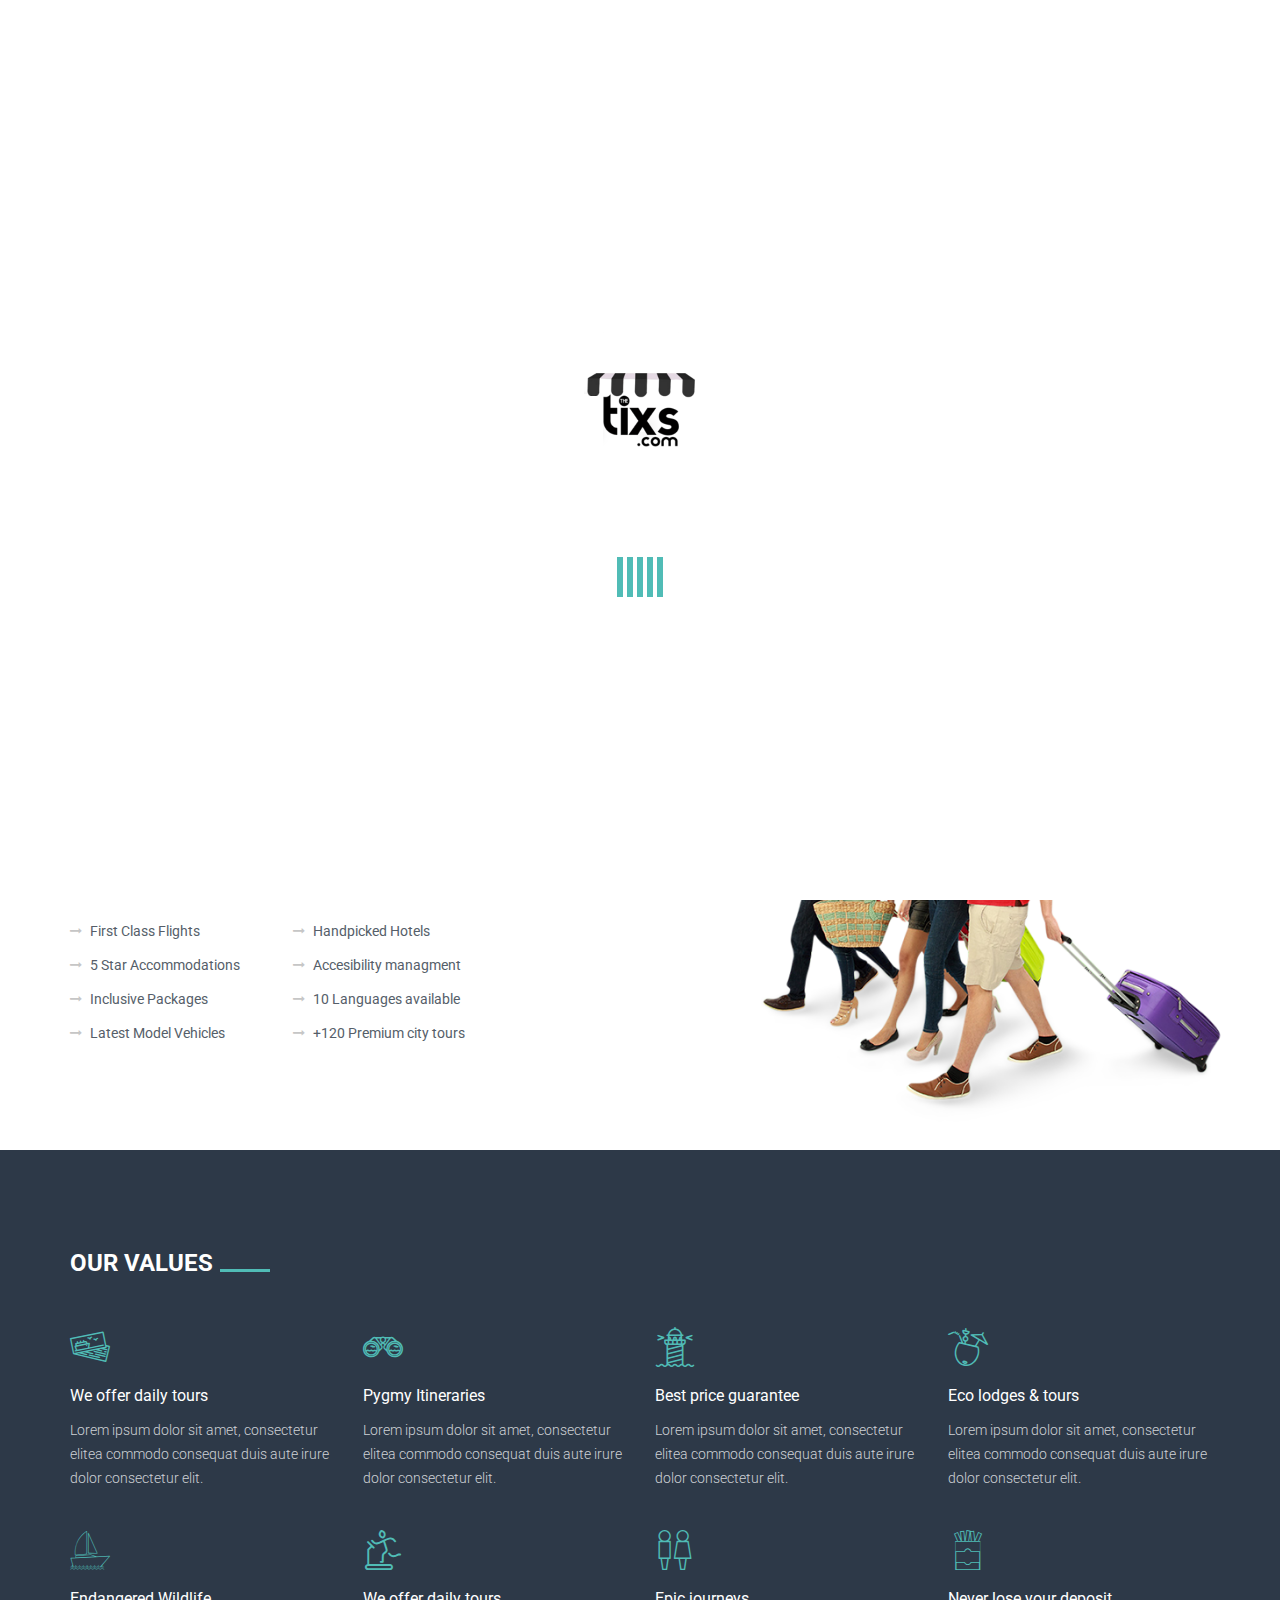
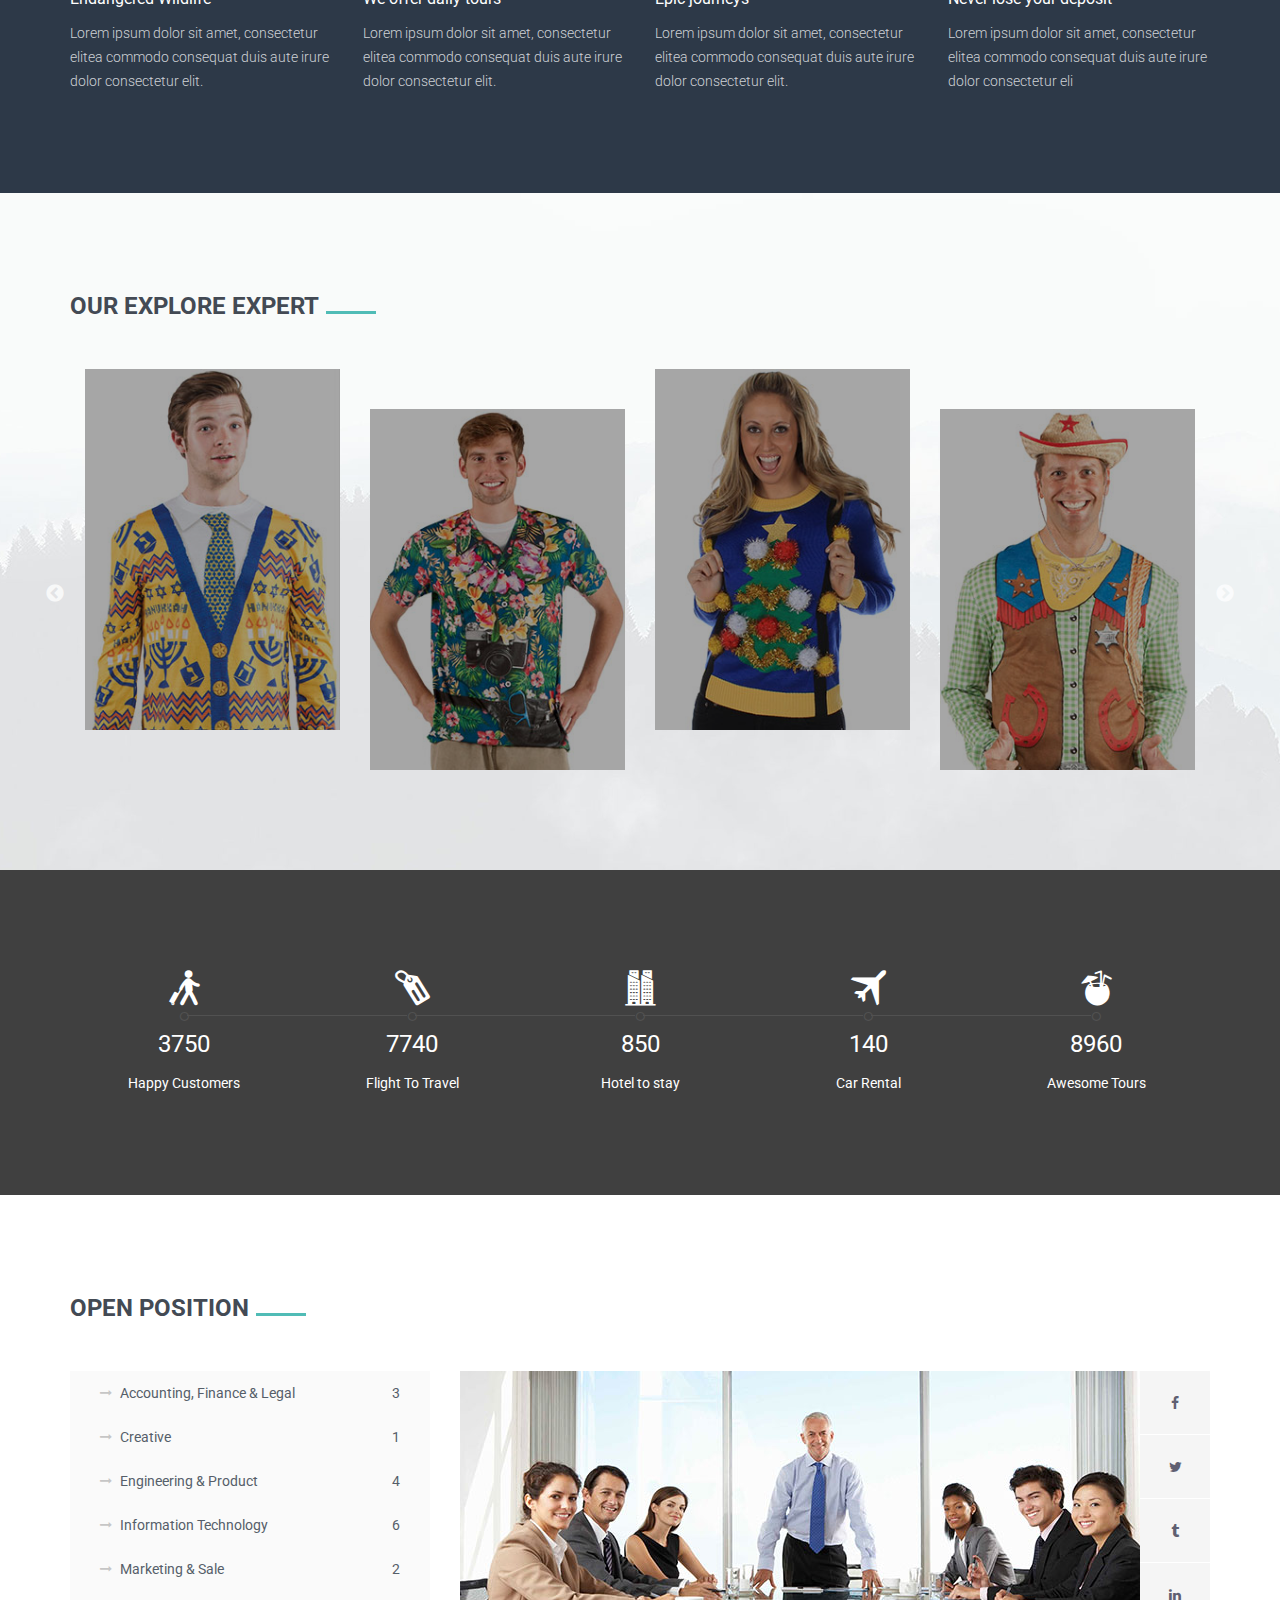
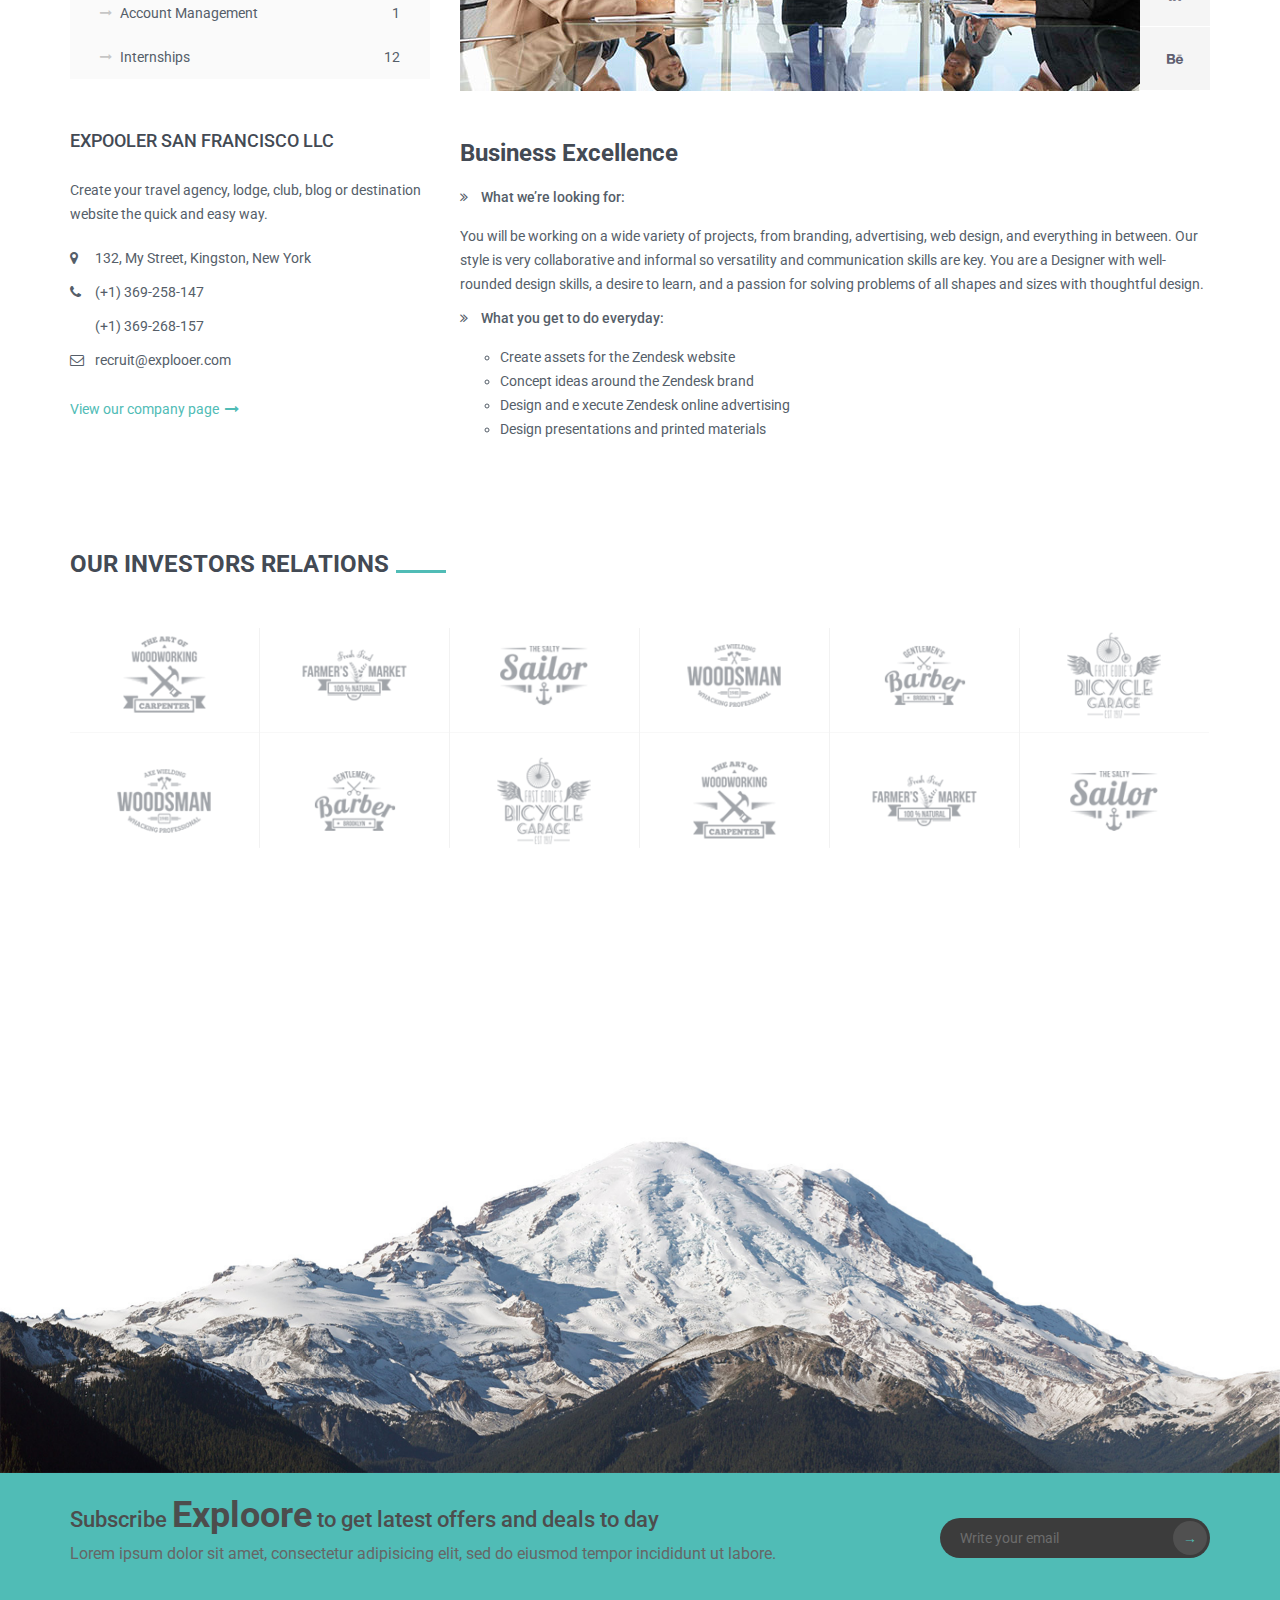
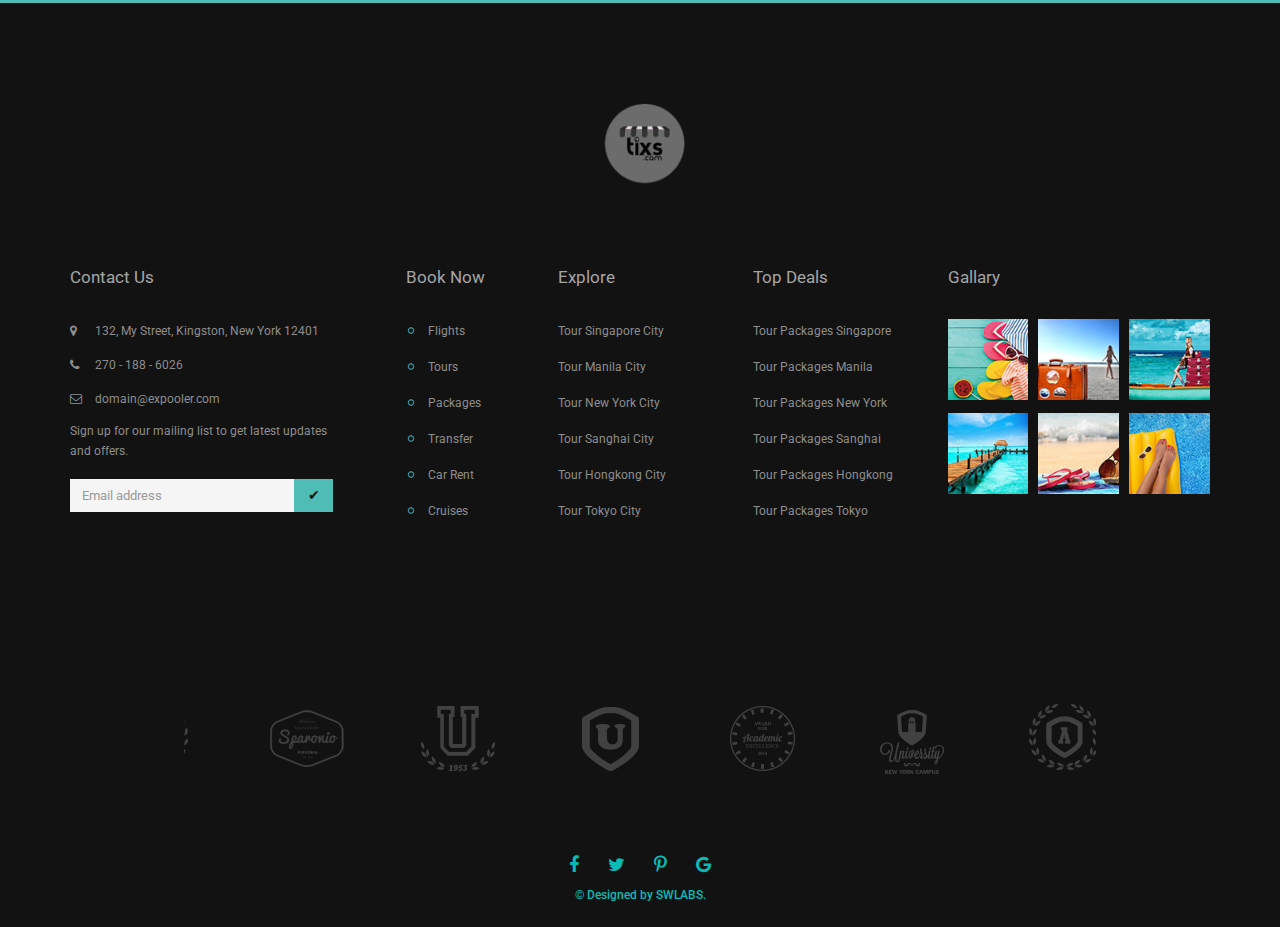
==== commit 1bbcddf9: "progreso" ====
--- a/about-us.html
+++ b/about-us.html
@@ -1,7 +1,7 @@
 <!DOCTYPE html>
 <html lang="en">
     <head>
-        <title>Exploore | About Us</title>
+        <title>The Tixs | About Us</title>
         <meta charset="utf-8">
         <meta name="viewport" content="width=device-width, initial-scale=1.0">
         <!-- FONT CSS-->
@@ -56,97 +56,54 @@
                 <div class="header-main">
                     <div class="menu-mobile">
                         <ul class="nav-links nav navbar-nav">
-                            <li class="dropdown">
-                                <a href="index.html" class="main-menu">
-                                    <span class="text">Home</span>
+                            <li>
+                             <a href="index.html" class="main-menu">
+                                <span class="text">Home</span>
+                             </a>
+                            </li>
+                               <li class="dropdown">
+                                <a href="about-us.html" class="main-menu">
+                                    <span class="text">About</span>
                                 </a>
                                 <span class="icons-dropdown">
                                     <i class="fa fa-angle-down"></i>
                                 </span>
                                 <ul class="dropdown-menu dropdown-menu-1">
                                     <li>
-                                        <a href="index.html" class="link-page">Homepage default</a>
+                                        <a href="about-us.html" class="link-page">about</a>
                                     </li>
                                     <li>
-                                        <a href="homepage-02.html" class="link-page">Homepage 02</a>
+                                        <a href="car-detail.html" class="link-page">Platform</a>
                                     </li>
+                                                           
                                     <li>
-                                        <a href="homepage-03.html" class="link-page">Homepage 03</a>
+                                        <a href="faq.htm.html" class="link-page">Faq</a>
                                     </li>
-                                    <li>
-                                        <a href="homepage-04.html" class="link-page">Homepage 04</a>
-                                    </li>
-                                </ul>
+                                </ul> 
                             </li>
-                            <li>
-                                <a href="about-us.html" class="main-menu">
-                                    <span class="text">about</span>
-                                </a>
+                            <li class="active">
+                             <a href="tour-result.html" class="main-menu">
+                                <span class="text">Tour</span>
+                             </a>
                             </li>
+                            <li class="active">
+                             <a href="register.html" class="main-menu">
+                                <span class="text">Suport</span>
+                             </a>
+                            </li>                       
                             <li class="dropdown">
-                                <a href="tour-result.html" class="main-menu">
-                                    <span class="text">Tour</span>
+                                <a href="" class="main-menu">
+                                    <span class="text">Join</span>
                                 </a>
                                 <span class="icons-dropdown">
                                     <i class="fa fa-angle-down"></i>
                                 </span>
                                 <ul class="dropdown-menu dropdown-menu-1">
                                     <li>
-                                        <a href="tour-result.html" class="link-page">tour result</a>
+                                        <a href="sign-up.html" class="link-page">Login</a>
                                     </li>
                                     <li>
-                                        <a href="tour-view.html" class="link-page">tour view</a>
-                                    </li>
-                                </ul>
-                            </li>
-                            <li class="dropdown">
-                                <a href="hotel-result.html" class="main-menu">
-                                    <span class="text">packages</span>
-                                </a>
-                                <span class="icons-dropdown">
-                                    <i class="fa fa-angle-down"></i>
-                                </span>
-                                <ul class="dropdown-menu dropdown-menu-1">
-                                    <li>
-                                        <a href="hotel-result.html" class="link-page">hotel result</a>
-                                    </li>
-                                    <li>
-                                        <a href="hotel-view.html" class="link-page">hotel view</a>
-                                    </li>
-                                </ul>
-                            </li>
-                            <li class="dropdown">
-                                <a href="blog.html" class="main-menu">
-                                    <span class="text">blog</span>
-                                </a>
-                                <span class="icons-dropdown">
-                                    <i class="fa fa-angle-down"></i>
-                                </span>
-                                <ul class="dropdown-menu dropdown-menu-1">
-                                    <li>
-                                        <a href="blog.html" class="link-page">blog list</a>
-                                    </li>
-                                    <li>
-                                        <a href="blog-detail.html" class="link-page">blog detail</a>
-                                    </li>
-                                </ul>
-                            </li>
-                            <li class="dropdown">
-                                <a href="car-rent-result.html" class="main-menu">
-                                    <span class="text">page</span>
-                                </a>
-                                <span class="icons-dropdown">
-                                    <i class="fa fa-angle-down"></i>
-                                </span>
-                                <ul class="dropdown-menu dropdown-menu-1">
-                                    <li>
-                                        <a href="car-rent-result.html" class="link-page">car rent result</a>
-                                    </li>
-                                    <li>
-                                        <a href="cruises-result.html" class="link-page">cruises result</a>
-                                    </li>
-                                    <li>
-                                        <a href="404.html" class="link-page">page 404</a>
+                                        <a href="register.html" class="link-page">Register</a>
                                     </li>
                                 </ul>
                             </li>
@@ -171,10 +128,10 @@
             <div class="wrapper-content">
                 <!-- HEADER-->
                 <header>
-                    <div class="bg-transparent">
+                    <div class="bg-transparent header-01">
                         <div class="header-topbar">
                             <div class="container">
-                                <ul class="topbar-left list-unstyled pull-left">
+                              <!--   <ul class="topbar-left list-unstyled list-inline pull-left">
                                     <li>
                                         <a href="javascript:void(0)" class="country dropdown-text">
                                             <span>Country</span>
@@ -226,7 +183,7 @@
                                             </li>
                                         </ul>
                                     </li>
-                                </ul>
+                                </ul> -->
                                 <ul class="topbar-right pull-right list-unstyled list-inline login-widget">
                                     <li>
                                         <a href="sign-up.html" class="item">login</a>
@@ -248,115 +205,59 @@
                                     <div class="navbar-header">
                                         <div class="logo">
                                             <a href="index.html" class="header-logo">
-                                                <img src="assets/images/logo/logo-color-1.png" alt="" />
+                                                <img src="assets/images/logo/logo-white-color-1.png" alt="" />
                                             </a>
                                         </div>
                                     </div>
                                     <nav class="navigation">
                                         <ul class="nav-links nav navbar-nav">
+                                            <li>
+                                                <a href="index.html" class="main-menu">
+                                                <span class="text">Home</span>
+                                                </a>
+                                            </li>
                                             <li class="dropdown">
                                                 <a href="javascript:void(0)" class="main-menu">
-                                                    <span class="text">Home</span>
+                                                    <span class="text">About</span>
                                                     <span class="icons-dropdown">
                                                         <i class="fa fa-angle-down"></i>
                                                     </span>
                                                 </a>
                                                 <ul class="dropdown-menu dropdown-menu-1">
                                                     <li>
-                                                        <a href="index.html" class="link-page">Homepage default</a>
+                                                        <a href="about-us.html" class="link-page">About</a>
                                                     </li>
                                                     <li>
-                                                        <a href="homepage-02.html" class="link-page">Homepage 02</a>
+                                                        <a href="car-detail.html" class="link-page">Platform</a>
                                                     </li>
                                                     <li>
-                                                        <a href="homepage-03.html" class="link-page">Homepage 03</a>
-                                                    </li>
-                                                    <li>
-                                                        <a href="homepage-04.html" class="link-page">Homepage 04</a>
+                                                        <a href="faq.html" class="link-page">faq</a>
                                                     </li>
                                                 </ul>
                                             </li>
-                                            <li class="active">
-                                                <a href="about-us.html" class="main-menu">
-                                                    <span class="text">about</span>
+                                            <li class="dropdown active">
+                                                <a href="tour-result.html" class="main-menu">
+                                                <span class="text">Tour</span>
                                                 </a>
                                             </li>
-                                            <li class="dropdown">
+                                            <li>
+                                            <a href="register.html" class="main-menu">
+                                            <span class="text">Suport</span>
+                                            </a>
+                                        </li>
+                                             <li class="dropdown">
                                                 <a href="javascript:void(0)" class="main-menu">
-                                                    <span class="text">Tour</span>
+                                                    <span class="text">Join</span>
                                                     <span class="icons-dropdown">
                                                         <i class="fa fa-angle-down"></i>
                                                     </span>
                                                 </a>
                                                 <ul class="dropdown-menu dropdown-menu-1">
                                                     <li>
-                                                        <a href="tour-result.html" class="link-page">tour result</a>
+                                                        <a href="sign-up.html" class="link-page">Login</a>
                                                     </li>
                                                     <li>
-                                                        <a href="tour-view.html" class="link-page">tour view</a>
-                                                    </li>
-                                                </ul>
-                                            </li>
-                                            <li class="dropdown">
-                                                <a href="javascript:void(0)" class="main-menu">
-                                                    <span class="text">packages</span>
-                                                    <span class="icons-dropdown">
-                                                        <i class="fa fa-angle-down"></i>
-                                                    </span>
-                                                </a>
-                                                <ul class="dropdown-menu dropdown-menu-1">
-                                                    <li>
-                                                        <a href="hotel-result.html" class="link-page">hotel result</a>
-                                                    </li>
-                                                    <li>
-                                                        <a href="hotel-view.html" class="link-page">hotel view</a>
-                                                    </li>
-                                                </ul>
-                                            </li>
-                                            <li class="dropdown">
-                                                <a href="javascript:void(0)" class="main-menu">
-                                                    <span class="text">blog</span>
-                                                    <span class="icons-dropdown">
-                                                        <i class="fa fa-angle-down"></i>
-                                                    </span>
-                                                </a>
-                                                <ul class="dropdown-menu dropdown-menu-1">
-                                                    <li>
-                                                        <a href="blog.html" class="link-page">blog list</a>
-                                                    </li>
-                                                    <li>
-                                                        <a href="blog-detail.html" class="link-page">blog detail</a>
-                                                    </li>
-                                                </ul>
-                                            </li>
-                                            <li class="dropdown">
-                                                <a href="javascript:void(0)" class="main-menu">
-                                                    <span class="text">page</span>
-                                                    <span class="icons-dropdown">
-                                                        <i class="fa fa-angle-down"></i>
-                                                    </span>
-                                                </a>
-                                                <ul class="dropdown-menu dropdown-menu-1">
-                                                    <li>
-                                                        <a href="car-rent-result.html" class="link-page">car rent result</a>
-                                                    </li>
-                                                    <li>
-                                                        <a href="car-detail.html" class="link-page">car detail</a>
-                                                    </li>
-                                                    <li>
-                                                        <a href="cruises-result.html" class="link-page">cruises result</a>
-                                                    </li>
-                                                    <li>
-                                                        <a href="cruises-detail.html" class="link-page">cruises detail</a>
-                                                    </li>
-                                                    <li>
-                                                        <a href="team-detail.html" class="link-page">team detail</a>
-                                                    </li>
-                                                    <li>
-                                                        <a href="404.html" class="link-page">page 404</a>
-                                                    </li>
-                                                    <li>
-                                                        <a href="faq.html" class="link-page">faq</a>
+                                                        <a href="register.html" class="link-page">Register</a>
                                                     </li>
                                                 </ul>
                                             </li>
@@ -1385,7 +1286,7 @@
                 </footer>
             </div>
         </div>
-        <div class="theme-setting">
+      <!--   <div class="theme-setting">
             <div class="theme-loading">
                 <div class="theme-loading-content">
                     <div class="dots-loader"></div>
@@ -1409,7 +1310,7 @@
                     <li data-color="color-10"></li>
                 </ul>
             </div>
-        </div>
+        </div> -->
         <script>
             if ((Cookies.get('color-skin') != undefined) && (Cookies.get('color-skin') != 'color-1'))
             {
--- a/assets/css/layout.css
+++ b/assets/css/layout.css
@@ -453,7 +453,7 @@
 }
 
 .theme-setting .content-theme-setting ul li[data-color='color-1'] {
-    background-color: #ffdd00;
+    background-color: #50bcb6;
 }
 
 .theme-setting .content-theme-setting ul li[data-color='color-2'] {
@@ -3847,7 +3847,7 @@
 
     padding: 0 8px;
 
-    color: #2b2b2b;
+    color: #0abab5;
 }
 
 .social-footer .link:hover {
@@ -3860,7 +3860,7 @@
 
     text-align: center;
 
-    color: #2b2b2b;
+    color: #0abab5;
 }
 
 /*==============================
--- a/assets/css/responsive.css
+++ b/assets/css/responsive.css
@@ -728,10 +728,10 @@
         display: none;
     }
     .header-02 .hamburger-menu-wrapper {
-        background-color: #ffdd00;
+        background-color: #50bcb6;
     }
     .header-03 .hamburger-menu-wrapper {
-        background-color: #ffdd00;
+        background-color: #50bcb6;
     }
     .header-03 .header-topbar {
         line-height: 80px;
--- a/assets/css/color.css
+++ b/assets/css/color.css
@@ -16,30 +16,30 @@
 a:active,
 a:focus,
 a:hover {
-    color: #ffdd00;
+    color: #50bcb6;
 }
 
 .spinner > div {
-    background-color: #ffdd00;
+    background-color: #50bcb6;
 }
 
 .bg-transparent .header-topbar .topbar-left li:hover i,
 .bg-transparent .header-topbar .topbar-left li:hover span {
-    color: #ffdd00;
+    color: #50bcb6;
 }
 
 .bg-transparent .header-main.header-fixed .nav-search form .searchbutton {
-    background-color: #ffdd00;
+    background-color: #50bcb6;
 }
 
 .bg-white .header-topbar .topbar-left li:hover i,
 .bg-white .header-topbar .topbar-left li:hover span {
-    color: #ffdd00;
+    color: #50bcb6;
 }
 
 .header-03 .header-topbar .btn-menu:hover .icons,
 .header-03 .header-topbar .btn-menu:hover .text {
-    color: #ffdd00;
+    color: #50bcb6;
 }
 
 /*----------  2.1. Topbar Header  ----------*/
@@ -47,117 +47,117 @@
 .header-topbar a:hover,
 .header-topbar p:hover,
 .header-topbar span:hover {
-    color: #ffdd00;
+    color: #50bcb6;
 }
 
 .header-topbar .topbar-left > li:hover i,
 .header-topbar .topbar-left > li:hover span {
-    color: #ffdd00;
+    color: #50bcb6;
 }
 
 .navigation .nav-links li.active .main-menu,
 .navigation .nav-links li:hover .main-menu {
-    color: #ffdd00;
+    color: #50bcb6;
 }
 
 .navigation .nav-links li:hover .main-menu .icons-dropdown i {
-    color: #ffdd00;
+    color: #50bcb6;
 }
 
 .navigation .nav-links .main-menu:after,
 .navigation .nav-links .main-menu:before {
-    background-color: #ffdd00;
+    background-color: #50bcb6;
 }
 
 .bg-transparent .navigation .nav-links li.active .main-menu,
 .bg-transparent .navigation .nav-links li:hover .main-menu {
-    color: #ffdd00 !important;
+    color: #50bcb6 !important;
 }
 
 .bg-white .navigation .nav-links li.active .main-menu,
 .bg-white .navigation .nav-links li:hover .main-menu {
-    color: #ffdd00 !important;
+    color: #50bcb6 !important;
 }
 
 .dropdown-menu-1,
 .dropdown-menu-2 {
-    border-bottom: 2px solid #ffdd00;
+    border-bottom: 2px solid #50bcb6;
 }
 
 .wrapper-mobile-nav {
-    background: #ffdd00;
+    background: #50bcb6;
 }
 
 .wrapper-mobile-nav .header-main .login-widget .item:hover {
-    background-color: #ffdd00;
+    background-color: #50bcb6;
 }
 
 .menu-mobile {
-    background-color: #ffdd00;
+    background-color: #50bcb6;
 }
 
 .menu-mobile .main-menu {
-    background-color: #ffdd00;
+    background-color: #50bcb6;
 }
 
 .menu-mobile .main-menu:active,
 .menu-mobile .main-menu:hover {
-    background-color: #ffdd00;
+    background-color: #50bcb6;
 }
 
 /*----------  3.3. Both Sidebar  ----------*/
 
 .contact-us-widget .info-list ul li .link:hover {
-    color: #ffdd00;
+    color: #50bcb6;
 }
 
 .form-email .btn-email {
-    background-color: #ffdd00;
+    background-color: #50bcb6;
 }
 
 .booking-widget ul li .link:before {
-    color: #ffdd00;
+    color: #50bcb6;
 }
 
 .booking-widget ul li:hover .link {
-    color: #ffdd00;
+    color: #50bcb6;
 }
 
 .explore-widget ul li:hover .link,
 .top-deals-widget ul li:hover .link {
-    color: #ffdd00;
+    color: #50bcb6;
 }
 
 /*----------   Find     ---------*/
 
 .find-widget {
-    background-color: #ffdd00;
+    background-color: #50bcb6;
 }
 
 .find-widget .submit-btn-wrapper .submit-btn {
-    color: #ffdd00;
+    color: #50bcb6;
 }
 
 .find-widget .submit-btn-wrapper .text {
-    color: #ffdd00;
+    color: #50bcb6;
 }
 
 .tab-search-condensed {
-    background-color: #ffdd00;
+    background-color: #50bcb6;
 }
 
 /*----------    Flight Time    ---------*/
 
 .flight-time-widget .flight-time-visual-widget .visual .bar .arrive.indicator,
 .flight-time-widget .flight-time-visual-widget .visual .bar .depart.indicator {
-    background-color: #ffdd00;
+    background-color: #50bcb6;
 }
 
 /*----------      Price      ---------*/
 
 .price-widget .nstSlider .leftGrip.indicator,
 .price-widget .nstSlider .rightGrip.indicator {
-    background-color: #ffdd00;
+    background-color: #50bcb6;
 }
 
 /*---------- Tab search  ---------- */
@@ -165,46 +165,46 @@
 .tab-search .tab-btn-wrapper .tab-btn:active,
 .tab-search .tab-btn-wrapper .tab-btn:focus,
 .tab-search .tab-btn-wrapper .tab-btn:hover {
-    background-color: #ffdd00;
+    background-color: #50bcb6;
 }
 
 .tab-search .tab-btn-wrapper.active .tab-btn {
-    background-color: #ffdd00;
+    background-color: #50bcb6;
 }
 
 .tab-search-default .tab-btn-wrapper .tab-btn i {
-    color: #ffdd00;
+    color: #50bcb6;
 }
 
 .tab-search-default .tab-content-bg {
-    background-color: #ffdd00;
+    background-color: #50bcb6;
 }
 
 .tab-search-condensed .tab-btn-wrapper .tab-btn {
-    color: #ffdd00;
+    color: #50bcb6;
 }
 
 .tab-search-condensed .tab-btn-wrapper .tab-btn i {
-    color: #ffdd00;
+    color: #50bcb6;
 }
 
 /*----------  2.3. Flight Date Selection  ---------*/
 
 .fds-widget .price-select.yellow {
-    background-color: #ffdd00;
+    background-color: #50bcb6;
 }
 
 /*----------  2.7. Single Flight Result  ---------*/
 
 .single-flight-result form.flight-class .class-selection-wrapper label.radio-box span.text-wrapper span.price {
-    color: #ffdd00;
+    color: #50bcb6;
 }
 
 /*------------  2.11. Social  -----------*/
 
 .social-widget ul li a.social-icon:hover {
-    border-color: #ffdd00;
-    background-color: #ffdd00;
+    border-color: #50bcb6;
+    background-color: #50bcb6;
 }
 
 /*==============================
@@ -214,33 +214,33 @@
 /*----------  4.1. Main Footer  ----------*/
 
 .bg-blue-gradient .link:hover {
-    color: #ffdd00 !important;
+    color: #50bcb6 !important;
 }
 
 /*----------  4.2. subscribe email  ----------*/
 
 .subscribe-email {
-    background-color: #ffdd00;
+    background-color: #50bcb6;
 }
 
 .form-subscribe-email .btn-email {
-    color: #ffdd00;
+    color: #50bcb6;
 }
 
 .page-title-wrapper .breadcrumb li .link:hover {
-    color: #ffdd00;
+    color: #50bcb6;
 }
 
 .page-title-wrapper .breadcrumb li.active .link:after {
-    background-color: #ffdd00;
+    background-color: #50bcb6;
 }
 
 .page-title-wrapper .price .number {
-    color: #ffdd00;
+    color: #50bcb6;
 }
 
 .page-title-wrapper .price .unit {
-    color: #ffdd00;
+    color: #50bcb6;
 }
 
 /****    COMPONENTS    *****/
@@ -248,257 +248,257 @@
 /*----------  1.1. Banner  ----------*/
 
 .page-title-wrapper .breadcrumb {
-    border-bottom: 1px solid #ffdd00;
+    border-bottom: 1px solid #50bcb6;
 }
 
 .page-title-wrapper .breadcrumb li .link:hover {
-    color: #ffdd00;
+    color: #50bcb6;
 }
 
 .page-title-wrapper .price .number {
-    color: #ffdd00;
+    color: #50bcb6;
 }
 
 .page-title-wrapper .price .unit {
-    color: #ffdd00;
+    color: #50bcb6;
 }
 
 /*----------  1.2. Page Title & Button & ...  ----------*/
 
 .group-title .sub-title .icons:after {
-    background-color: #ffdd00;
+    background-color: #50bcb6;
 }
 
 .title-style-2:after {
-    background-color: #ffdd00;
+    background-color: #50bcb6;
 }
 
 .btn.btn-maincolor {
-    border: 1px solid #ffdd00;
-    background-color: #ffdd00;
+    border: 1px solid #50bcb6;
+    background-color: #50bcb6;
 }
 
 .btn.btn-gray:hover {
-    border: 1px solid #ffdd00;
-    background-color: #ffdd00;
+    border: 1px solid #50bcb6;
+    background-color: #50bcb6;
 }
 
 .btn-slide {
-    color: #ffdd00;
+    color: #50bcb6;
 }
 
 .btn-slide .text {
-    color: #ffdd00;
+    color: #50bcb6;
 }
 
 .btn-slide .icons {
-    color: #ffdd00;
+    color: #50bcb6;
 }
 
 .btn-slide:before {
-    color: #ffdd00;
+    color: #50bcb6;
 }
 
 #back-top .link {
-    color: #ffdd00;
-    border: 2px solid #ffdd00;
+    color: #50bcb6;
+    border: 2px solid #50bcb6;
 }
 
 #back-top .link:hover {
-    background-color: #ffdd00;
+    background-color: #50bcb6;
 }
 
 .stars:after {
-    color: #ffdd00;
+    color: #50bcb6;
 }
 
 .label-sale {
-    background-color: #ffdd00;
+    background-color: #50bcb6;
 }
 
 /*----------  1.3. Main layout  ----------*/
 
 .tours-layout .image-wrapper .title-wrapper .title:before {
-    background: #ffdd00;
+    background: #50bcb6;
 }
 
 .tours-layout .image-wrapper .title-wrapper .title:hover {
-    color: #ffdd00;
+    color: #50bcb6;
 }
 
 .tours-layout .content-wrapper .list-info li .link:hover {
-    background-color: #ffdd00;
+    background-color: #50bcb6;
 }
 
 .tours-layout .content-wrapper > .content .title .price {
-    color: #ffdd00;
+    color: #50bcb6;
 }
 
 .tours-layout .content-wrapper > .content .group-btn-tours .left-btn:hover,
 .tours-layout .content-wrapper > .content .group-btn-tours .right-btn:hover {
-    background-color: #ffdd00;
+    background-color: #50bcb6;
 }
 
 .hotels-layout .image-wrapper .title-wrapper .title:before {
-    background: #ffdd00;
+    background: #50bcb6;
 }
 
 .hotels-layout .image-wrapper .title-wrapper .title:hover {
-    color: #ffdd00;
+    color: #50bcb6;
 }
 
 .hotels-layout .content-wrapper .list-info .link:hover {
-    background-color: #ffdd00;
+    background-color: #50bcb6;
 }
 
 .hotels-layout .content-wrapper .list-info .share-social-list .link-social:hover {
-    background-color: #ffdd00;
+    background-color: #50bcb6;
 }
 
 .hotels-layout .content-wrapper > .content .title .price {
-    color: #ffdd00;
+    color: #50bcb6;
 }
 
 .hotels-layout .content-wrapper > .content .group-btn-tours:hover {
-    background-color: #ffdd00;
+    background-color: #50bcb6;
 }
 
 .new-layout .content-wrapper .title:hover {
-    color: #ffdd00;
+    color: #50bcb6;
 }
 
 .new-layout .content-wrapper .info li .link:hover {
-    color: #ffdd00;
+    color: #50bcb6;
 }
 
 .cruises-layout .content-wrapper .title:hover {
-    color: #ffdd00;
+    color: #50bcb6;
 }
 
 .cruises-layout .content-wrapper .price {
-    color: #ffdd00;
+    color: #50bcb6;
 }
 
 .car-rent-layout .content-wrapper .title:hover {
-    color: #ffdd00;
+    color: #50bcb6;
 }
 
 .car-rent-layout .content-wrapper .price {
-    color: #ffdd00;
+    color: #50bcb6;
 }
 
 .special-offer-layout .image-wrapper .title-wrapper .title:before {
-    background: #ffdd00;
+    background: #50bcb6;
 }
 
 .special-offer-layout .image-wrapper .title-wrapper .title:hover {
-    color: #ffdd00;
+    color: #50bcb6;
 }
 
 .mozilla5 .homepage-default .group-title .title,
 .safari .homepage-default .group-title .title {
     -webkit-animation: color-text 5s infinite;
 
-    background: linear-gradient(to right, #ffffff 0%, #ffffff 15%, #ffffff 35%, #ffffff 50%, #ffffff 85%, #ffdd00 90%, #ffffff 100%);
+    background: linear-gradient(to right, #ffffff 0%, #ffffff 15%, #ffffff 35%, #ffffff 50%, #ffffff 85%, #50bcb6 90%, #ffffff 100%);
     -webkit-background-clip: text;
 
     -webkit-text-fill-color: transparent;
 }
 
 .homepage-default .group-btn .btn-click {
-    color: #ffdd00;
+    color: #50bcb6;
 }
 
 .homepage-default .group-btn .btn-click .icons {
-    color: #ffdd00;
+    color: #50bcb6;
 }
 
 .homepage-04 .form-subscribe-email .btn-email {
-    background-color: #ffdd00;
+    background-color: #50bcb6;
 }
 
 .box-media:hover .icons {
-    border: 1px solid #ffdd00;
-    background: #ffdd00;
+    border: 1px solid #50bcb6;
+    background: #50bcb6;
 }
 
 .tours-wrapper .tours-list .slick-dots li button:hover {
-    border: 1px solid #ffdd00;
+    border: 1px solid #50bcb6;
 }
 
 .tours-wrapper .tours-list .slick-dots li button:hover:before {
-    color: #ffdd00;
+    color: #50bcb6;
 }
 
 .tours-wrapper .tours-list .slick-dots li.slick-active button {
-    border: 1px solid #ffdd00;
+    border: 1px solid #50bcb6;
 }
 
 .tours-wrapper .tours-list .slick-dots li.slick-active button:before {
-    color: #ffdd00;
+    color: #50bcb6;
 }
 
 .travelers .traveler-list .slick-dots li button:hover {
-    border: 1px solid #ffdd00;
+    border: 1px solid #50bcb6;
 }
 
 .travelers .traveler-list .slick-dots li button:hover:before {
-    color: #ffdd00;
+    color: #50bcb6;
 }
 
 .travelers .traveler-list .slick-dots li.slick-active button {
-    border: 1px solid #ffdd00;
+    border: 1px solid #50bcb6;
 }
 
 .travelers .traveler-list .slick-dots li.slick-active button:before {
-    color: #ffdd00;
+    color: #50bcb6;
 }
 
 .traveler .wrapper-content .name {
-    color: #ffdd00;
+    color: #50bcb6;
 }
 
 .news .news-list .slick-dots li button:hover {
-    border: 1px solid #ffdd00;
+    border: 1px solid #50bcb6;
 }
 
 .news .news-list .slick-dots li button:hover:before {
-    color: #ffdd00;
+    color: #50bcb6;
 }
 
 .news .news-list .slick-dots li.slick-active button {
-    border: 1px solid #ffdd00;
+    border: 1px solid #50bcb6;
 }
 
 .news .news-list .slick-dots li.slick-active button:before {
-    color: #ffdd00;
+    color: #50bcb6;
 }
 
 .text-salebox .text-left .sale-box .number {
-    color: #ffdd00;
+    color: #50bcb6;
 }
 
 .text-salebox .text-left .sale-box .sup-1 {
-    color: #ffdd00;
+    color: #50bcb6;
 }
 
 .a-fact-image-wrapper .a-fact-image .icons:hover {
-    border: 2px solid #ffdd00;
-    background: #ffdd00;
+    border: 2px solid #50bcb6;
+    background: #50bcb6;
 }
 
 .contact-box {
-    background-color: #ffdd00;
+    background-color: #50bcb6;
 }
 
 /*----------- blog detail ----------*/
 
 .item-blog-detail .blog-text .sideline:after {
-    background-color: #ffdd00;
+    background-color: #50bcb6;
 }
 
 .item-blog-detail .blog-text .blog-comment .comment-list .media-right .btn.btn-crystal:hover {
-    color: #ffdd00;
+    color: #50bcb6;
 }
 
 .stars-rating a.star-1:before,
@@ -506,17 +506,17 @@
 .stars-rating a.star-3:before,
 .stars-rating a.star-4:before,
 .stars-rating a.star-5:before {
-    color: #ffdd00;
+    color: #50bcb6;
 }
 
 /*----------  Tour View  ----------*/
 
 .schedule-block .element {
-    background-color: #ffdd00;
+    background-color: #50bcb6;
 }
 
 .timeline-title span {
-    background-color: #ffdd00;
+    background-color: #50bcb6;
 }
 
 /* Gallery Block */
@@ -524,82 +524,82 @@
 /* Expert Block */
 
 .contact-list-media:hover .icons {
-    border: 1px solid #ffdd00;
-    background: #ffdd00;
+    border: 1px solid #50bcb6;
+    background: #50bcb6;
 }
 
 /*----------  Hotel View  ----------*/
 
 .map-block .map-info p.mail:hover a {
-    color: #ffdd00;
+    color: #50bcb6;
 }
 
 .map-block .map-info .footer-block {
-    background-color: #ffdd00;
+    background-color: #50bcb6;
 }
 
 .map-block .map-info .footer-block .btn-open-map:hover {
-    border: 1px solid #ffdd00;
+    border: 1px solid #50bcb6;
 }
 
 /*----------  3.2. tour result  ----------*/
 
 .list-continent-wrapper .continent:before {
-    border: 1px solid #ffdd00;
-    background-color: #ffdd00;
+    border: 1px solid #50bcb6;
+    background-color: #50bcb6;
 }
 
 .special-offer-list .slick-dots li button:hover {
-    border: 1px solid #ffdd00;
+    border: 1px solid #50bcb6;
 }
 
 .special-offer-list .slick-dots li button:hover:before {
-    color: #ffdd00;
+    color: #50bcb6;
 }
 
 .special-offer-list .slick-dots li.slick-active button {
-    border: 1px solid #ffdd00;
+    border: 1px solid #50bcb6;
 }
 
 .special-offer-list .slick-dots li.slick-active button:before {
-    color: #ffdd00;
+    color: #50bcb6;
 }
 
 .our-content .our-icon {
-    color: #ffdd00;
+    color: #50bcb6;
 }
 
 .content-expert .caption-expert {
-    background-color: #ffdd00;
+    background-color: #50bcb6;
 }
 
 .content-tours .wrapper-thin:hover .icon-thin {
-    color: #ffdd00;
+    color: #50bcb6;
 }
 
 .content-tours .wrapper-thin:hover .tours-title {
-    color: #ffdd00;
+    color: #50bcb6;
 }
 
 /*----------  contact  ----------*/
 
 .content-organization:hover .wrapper-img {
-    border: 1px solid #ffdd00;
+    border: 1px solid #50bcb6;
 }
 
 .content-organization .organization-title .title:hover {
-    color: #ffdd00;
+    color: #50bcb6;
 }
 
 .content-organization .content-widget .link:hover {
-    color: #ffdd00;
+    color: #50bcb6;
 }
 
 /*----------  3.2. Flight Results  ----------*/
 
 .flight-result-main .date-selection .btn-wrapper .btn-select:hover {
-    color: #ffdd00;
-    border-color: #ffdd00;
+    color: #50bcb6;
+    border-color: #50bcb6;
 }
 
 /*----------  3.2. Blog  ----------*/
@@ -609,71 +609,71 @@
 /*----------  3.2.1 Blog Post  ----------*/
 
 .blog-post .blog-content .heading:hover {
-    color: #ffdd00;
+    color: #50bcb6;
 }
 
 .blog-post .blog-content .quote-wrapper .quote:hover {
-    color: #ffdd00;
+    color: #50bcb6;
 }
 
 /*----------  car-detail  ----------*/
 
 .wrapper-car-result .car-wigdet .car-item:hover {
-    color: #ffdd00;
+    color: #50bcb6;
 }
 
 .car-price-wrapper {
-    background-color: #ffdd00;
+    background-color: #50bcb6;
 }
 
 .wrapper-driver-detail .driver-title {
-    background-color: #ffdd00;
+    background-color: #50bcb6;
 }
 
 .form-check-img .input-check:checked ~ .img-radio:before {
-    border: 2px solid #ffdd00;
+    border: 2px solid #50bcb6;
 }
 
 /*----------  faq  ----------*/
 
 .wrapper-accordion .panel.active .panel-heading {
-    background-color: #ffdd00;
+    background-color: #50bcb6;
 }
 
 .wrapper-caption-team .wrapper-team-title .team-title:hover {
-    color: #ffdd00;
+    color: #50bcb6;
 }
 
 .wrapper-caption-team .wrapper-team-title .team-title-andress .item-andress:hover {
-    color: #ffdd00;
+    color: #50bcb6;
 }
 
 .team-purchase .title-yellow {
-    color: #ffdd00;
+    color: #50bcb6;
 }
 
 .main-position .list-info .link:hover {
-    background-color: #ffdd00;
+    background-color: #50bcb6;
 }
 
 .group-number .about-us-list li:hover .text {
-    color: #ffdd00;
+    color: #50bcb6;
 }
 
 .group-number .about-us-list li:hover .text:after {
-    color: #ffdd00;
+    color: #50bcb6;
 }
 
 .group-number .about-us-list li:hover .text-number {
-    color: #ffdd00;
+    color: #50bcb6;
 }
 
 .wrapper-llc .list-llc .item:hover {
-    color: #ffdd00;
+    color: #50bcb6;
 }
 
 .view-more .more {
-    color: #ffdd00;
+    color: #50bcb6;
 }
 
 /*=============================
@@ -690,13 +690,13 @@
 
 .datepicker thead .next:hover:before,
 .datepicker thead .prev:hover:before {
-    background-color: #ffdd00;
+    background-color: #50bcb6;
 }
 
 .datepicker tbody td.day.active:before,
 .datepicker tbody td.day.range-end:before,
 .datepicker tbody td.day.range-start:before {
-    background-color: #ffdd00;
+    background-color: #50bcb6;
 }
 
 /*=============================
@@ -704,5 +704,5 @@
  =============================*/
 
 .title-style-2 span {
-    color: #ffdd00;
-}
+    color: #50bcb6;
+}
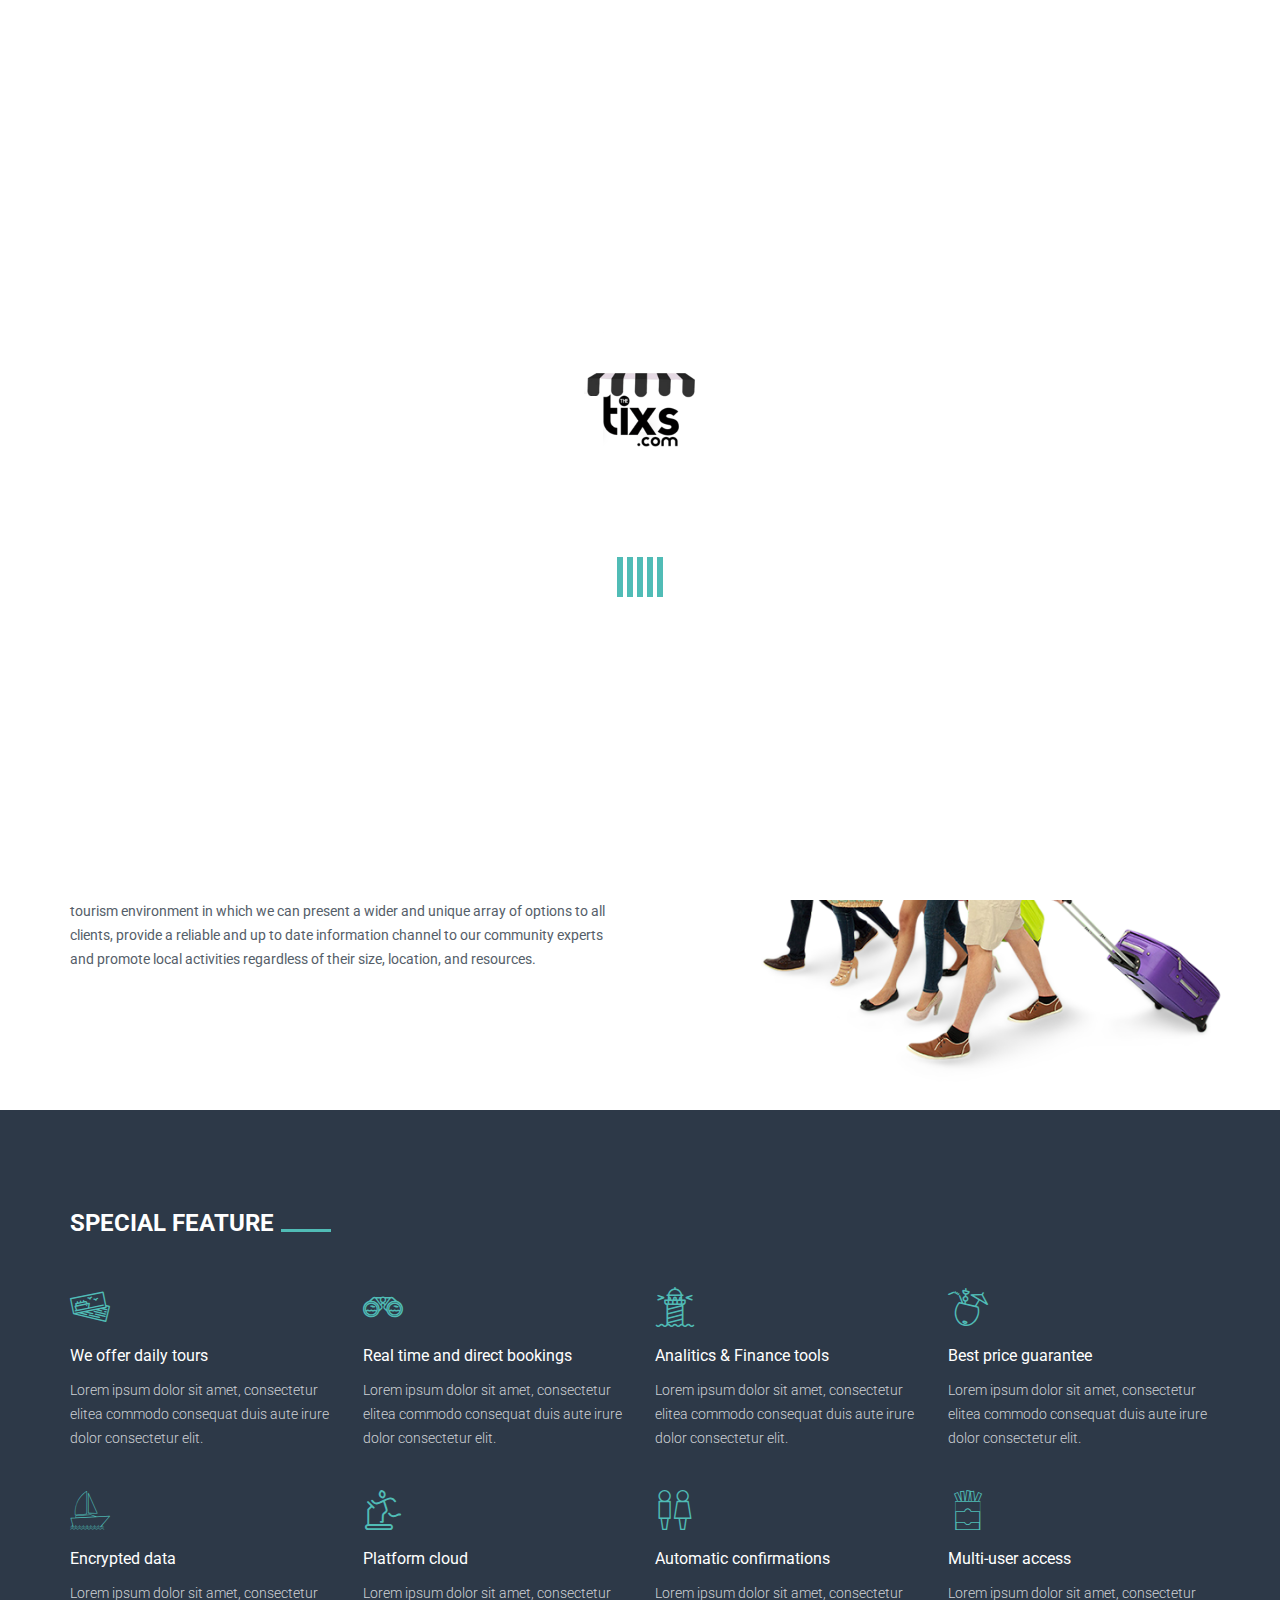
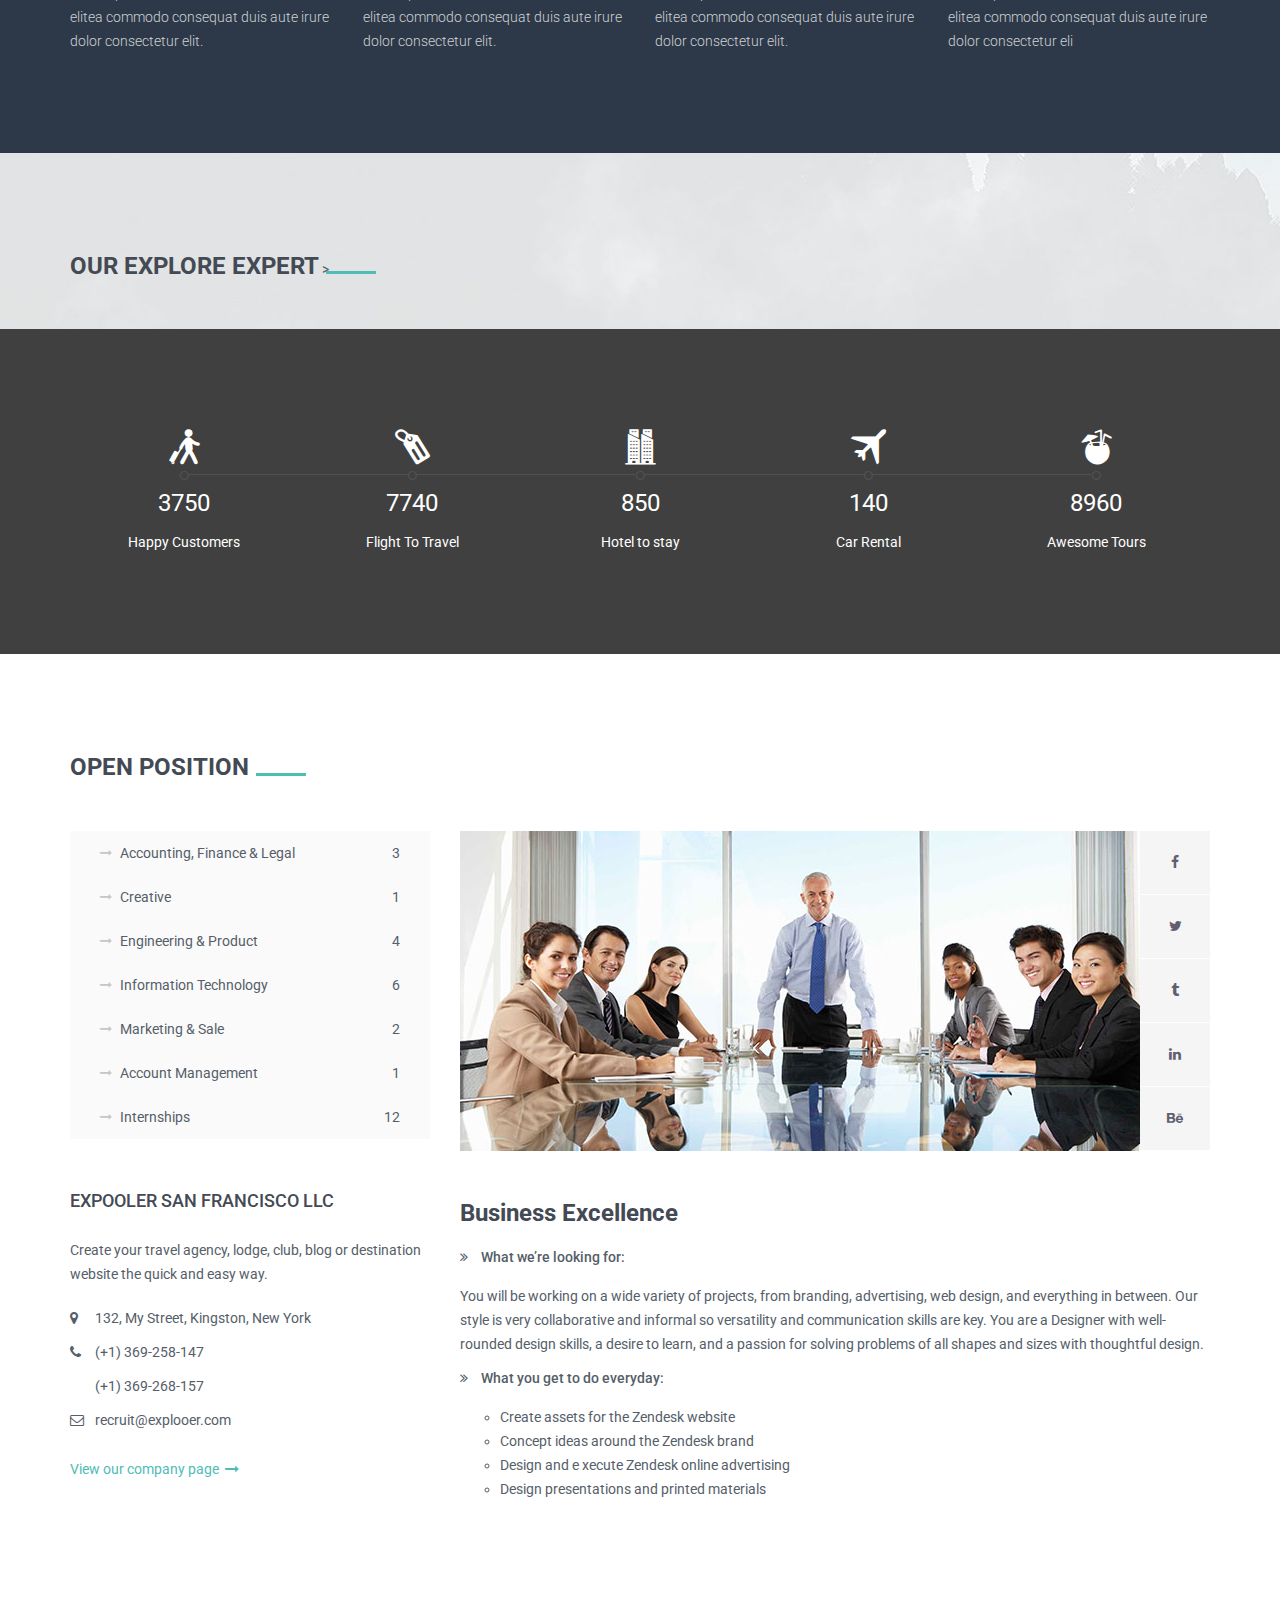
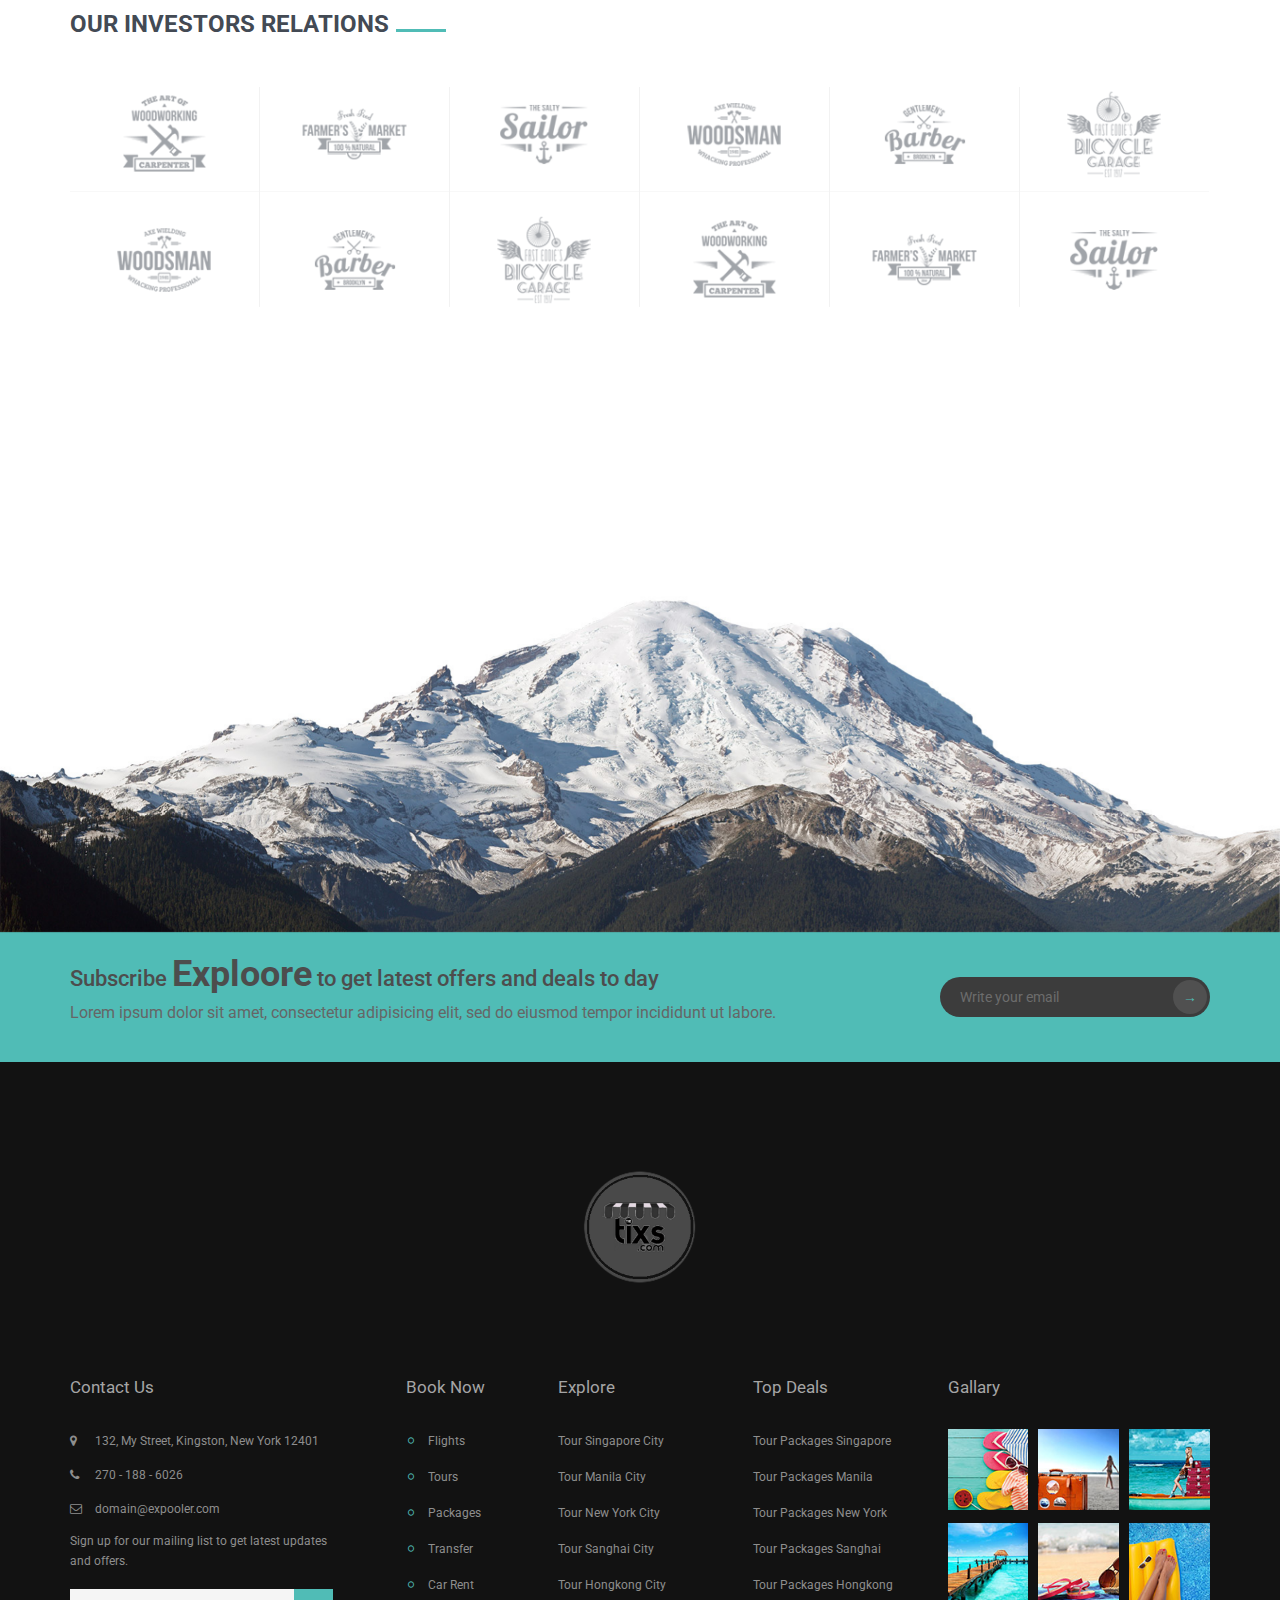
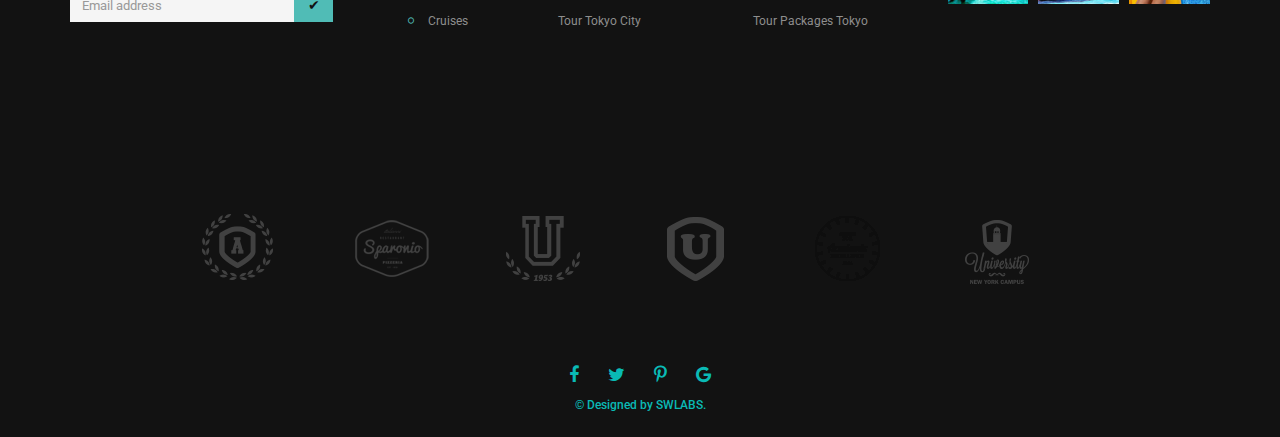
==== commit 3c880a01: "segundoAvanse" ====
--- a/about-us.html
+++ b/about-us.html
@@ -312,15 +312,14 @@
                                 <div class="row">
                                     <div class="wrapper-contact-style">
                                         <div class="col-lg-6 col-md-8">
-                                            <h3 class="title-style-2">Epic journeys</h3>
+                                            <h3 class="title-style-2">The Tixs Network</h3>
                                             <div class="about-us-wrapper">
-                                                <p class="text">Consectetur adipisicing elit, sed do eiusmod tempor incididunt ut labore et dolore magna aliqua. Ut enim ad minim veniam, quis nostrud exercitation ullamco laboris nisi ut aliquip ex ea commodo consequat
-                                                    duis aute irure dolor quis nostrud exercitation ullamco laboris nisi ut aliquip ex ea commodo consequat duis aute.</p>
-                                                <p class="text">Consectetur adipisicing elit, sed do eiusmod tempor incididunt ut labore et dolore magna aliqua. Ut enim ad minim veniam, quis nostrud exercitation ullamco laboris nisi ut aliquip ex ea commodo consequat
-                                                    duis aute irure dolor.</p>
+                                                <p class="text">We love what we do and we care about the environment so we are committed to be fully paperless by 2019. We believe travel and tourism are about showcasing all the dimensions of a destination: social, cultural, historical, architectural, gastronomical. For this to be successfully achieved there are 3 key components involved: A Partner, the local place or activity; an Affiliate, the city expert or local insider and; a Traveler, the ultimate decision maker.</p>
+                                                <p class="text">Allowing these 3 elements to successfully interact we are closer to achieving a healthier tourism environment in which we can present a wider and unique array of options to all
+                                                clients, provide a reliable and up to date information channel to our community experts and promote local activities regardless of their size, location, and resources.</p>
                                                 <div class="group-list">
                                                     <ul class="list-unstyled about-us-list">
-                                                        <li>
+                                                       <!--  <li>
                                                             <p class="text">First Class Flights</p>
                                                         </li>
                                                         <li>
@@ -345,7 +344,7 @@
                                                         </li>
                                                         <li>
                                                             <p class="text">+120 Premium city tours</p>
-                                                        </li>
+                                                        </li> -->
                                                     </ul>
                                                 </div>
                                             </div>
@@ -359,7 +358,7 @@
                         </section>
                         <section class="videos padding-top padding-bottom page-our-values">
                             <div class="container">
-                                <h3 class="title-style-2 white">Our Values</h3>
+                                <h3 class="title-style-2 white">Special feature</h3>
                                 <div class="row">
                                     <div class="our-wrapper">
                                         <div class="col-sm-3 col-xs-3">
@@ -375,7 +374,7 @@
                                             <div class="our-content">
                                                 <i class="our-icon flaticon-security-1"></i>
                                                 <div class="main-our">
-                                                    <p class="our-title">Pygmy Itineraries</p>
+                                                    <p class="our-title">Real time and direct bookings</p>
                                                     <p class="text">Lorem ipsum dolor sit amet, consectetur elitea commodo consequat duis aute irure dolor consectetur elit.</p>
                                                 </div>
                                             </div>
@@ -384,7 +383,7 @@
                                             <div class="our-content">
                                                 <i class="our-icon flaticon-direction"></i>
                                                 <div class="main-our">
-                                                    <p class="our-title">Best price guarantee </p>
+                                                    <p class="our-title">Analitics & Finance tools </p>
                                                     <p class="text">Lorem ipsum dolor sit amet, consectetur elitea commodo consequat duis aute irure dolor consectetur elit.</p>
                                                 </div>
                                             </div>
@@ -393,7 +392,7 @@
                                             <div class="our-content">
                                                 <i class="our-icon flaticon-food-3"></i>
                                                 <div class="main-our">
-                                                    <p class="our-title">Eco lodges & tours</p>
+                                                    <p class="our-title">Best price guarantee</p>
                                                     <p class="text">Lorem ipsum dolor sit amet, consectetur elitea commodo consequat duis aute irure dolor consectetur elit.</p>
                                                 </div>
                                             </div>
@@ -404,7 +403,7 @@
                                             <div class="our-content">
                                                 <i class="our-icon flaticon-transport-10"></i>
                                                 <div class="main-our">
-                                                    <p class="our-title">Endangered Wildlife</p>
+                                                    <p class="our-title">Encrypted data</p>
                                                     <p class="text">Lorem ipsum dolor sit amet, consectetur elitea commodo consequat duis aute irure dolor consectetur elit.</p>
                                                 </div>
                                             </div>
@@ -413,7 +412,7 @@
                                             <div class="our-content">
                                                 <i class="our-icon flaticon-people-6"></i>
                                                 <div class="main-our">
-                                                    <p class="our-title">We offer daily tours </p>
+                                                    <p class="our-title">Platform cloud </p>
                                                     <p class="text">Lorem ipsum dolor sit amet, consectetur elitea commodo consequat duis aute irure dolor consectetur elit.</p>
                                                 </div>
                                             </div>
@@ -422,7 +421,7 @@
                                             <div class="our-content">
                                                 <i class="our-icon flaticon-man"></i>
                                                 <div class="main-our">
-                                                    <p class="our-title">Epic journeys </p>
+                                                    <p class="our-title">Automatic confirmations</p>
                                                     <p class="text">Lorem ipsum dolor sit amet, consectetur elitea commodo consequat duis aute irure dolor consectetur elit.</p>
                                                 </div>
                                             </div>
@@ -431,7 +430,7 @@
                                             <div class="our-content">
                                                 <i class="our-icon flaticon-food"></i>
                                                 <div class="main-our">
-                                                    <p class="our-title">Never lose your deposit</p>
+                                                    <p class="our-title">Multi-user access </p>
                                                     <p class="text">Lorem ipsum dolor sit amet, consectetur elitea commodo consequat duis aute irure dolor consectetur eli</p>
                                                 </div>
                                             </div>
@@ -443,7 +442,7 @@
                         <section class="our-expert padding-top padding-bottom-50">
                             <div class="container">
                                 <h3 class="title-style-2">our explore expert</h3>
-                                <div class="wrapper-expert">
+                                <!-- <div class="wrapper-expert">
                                     <div class="item content-expert">
                                         <a href="#" class="img-expert">
                                             <img src="assets/images/homepage/about-5.jpg" alt="" class="img-responsive img">
@@ -630,7 +629,7 @@
                                             </ul>
                                         </div>
                                     </div>
-                                </div>
+                                </div -->>
                             </div>
                         </section>
                         <div class="about-tours padding-top padding-bottom">
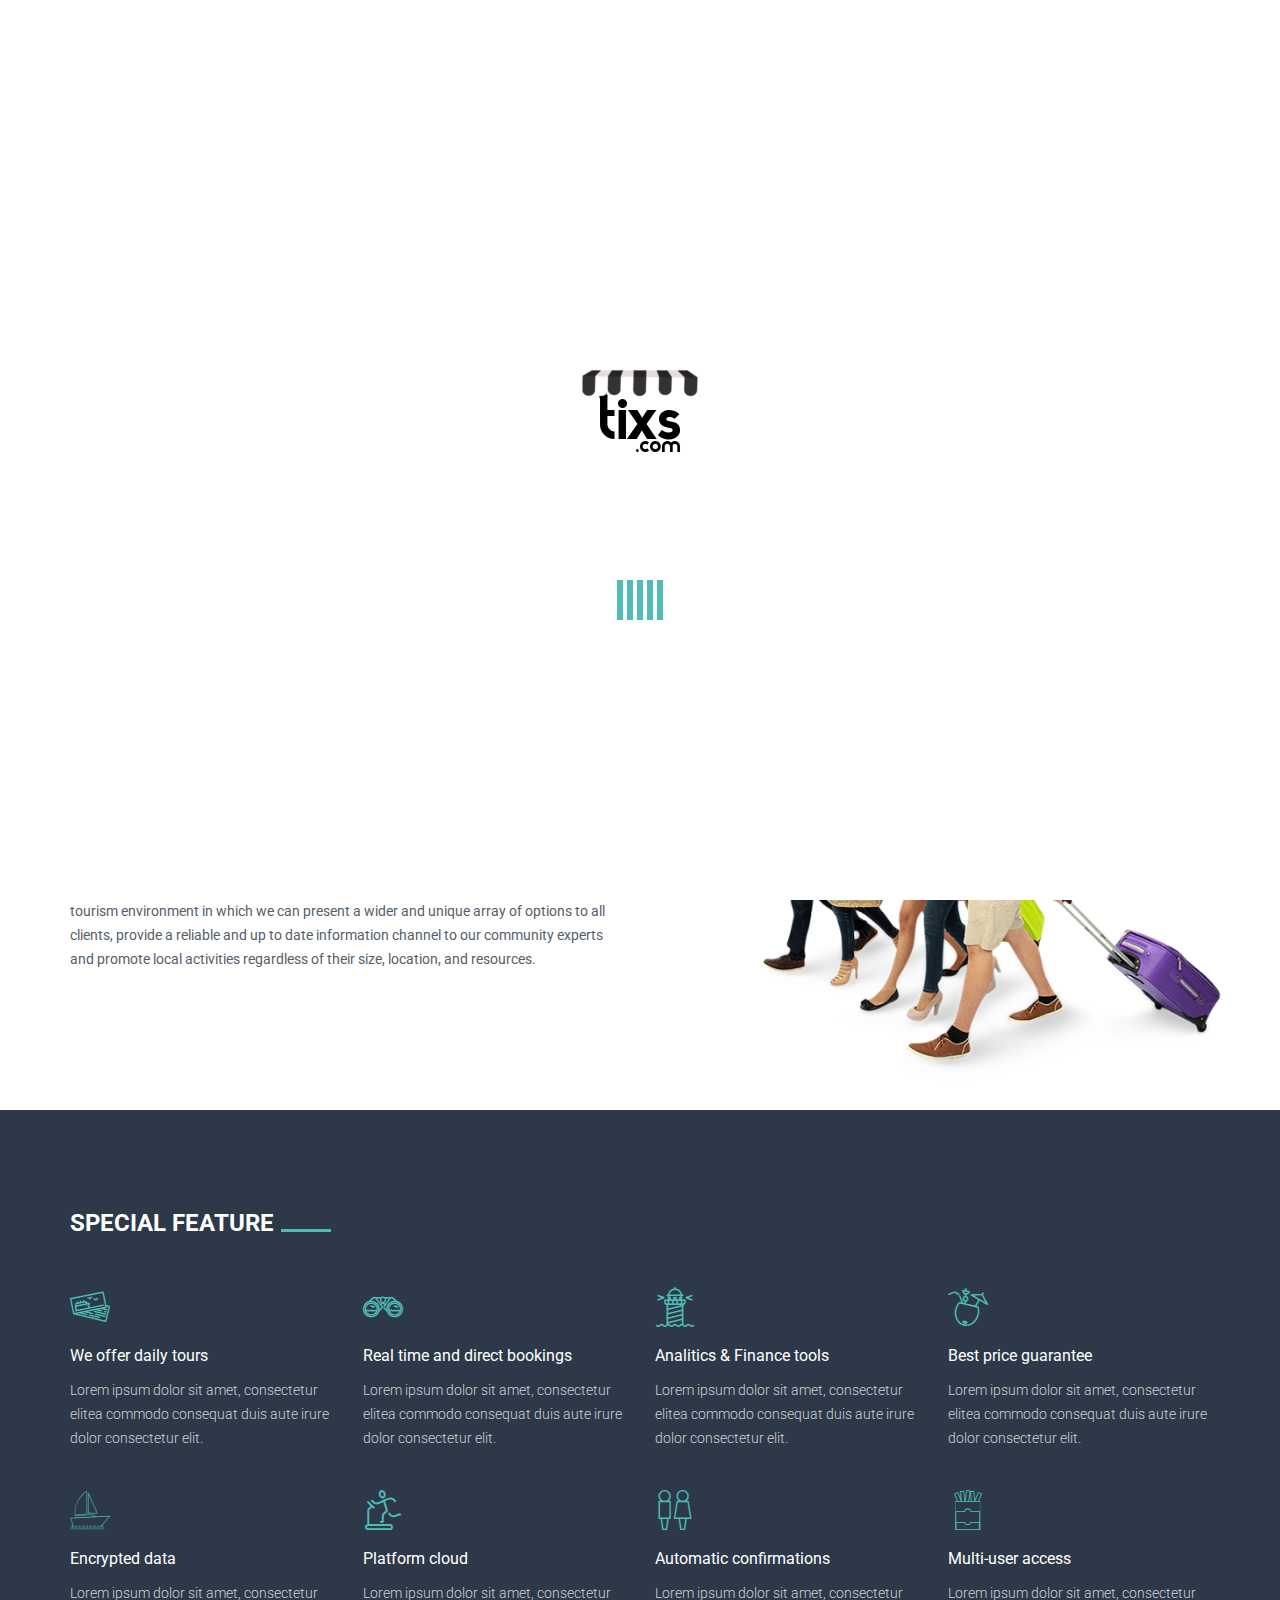
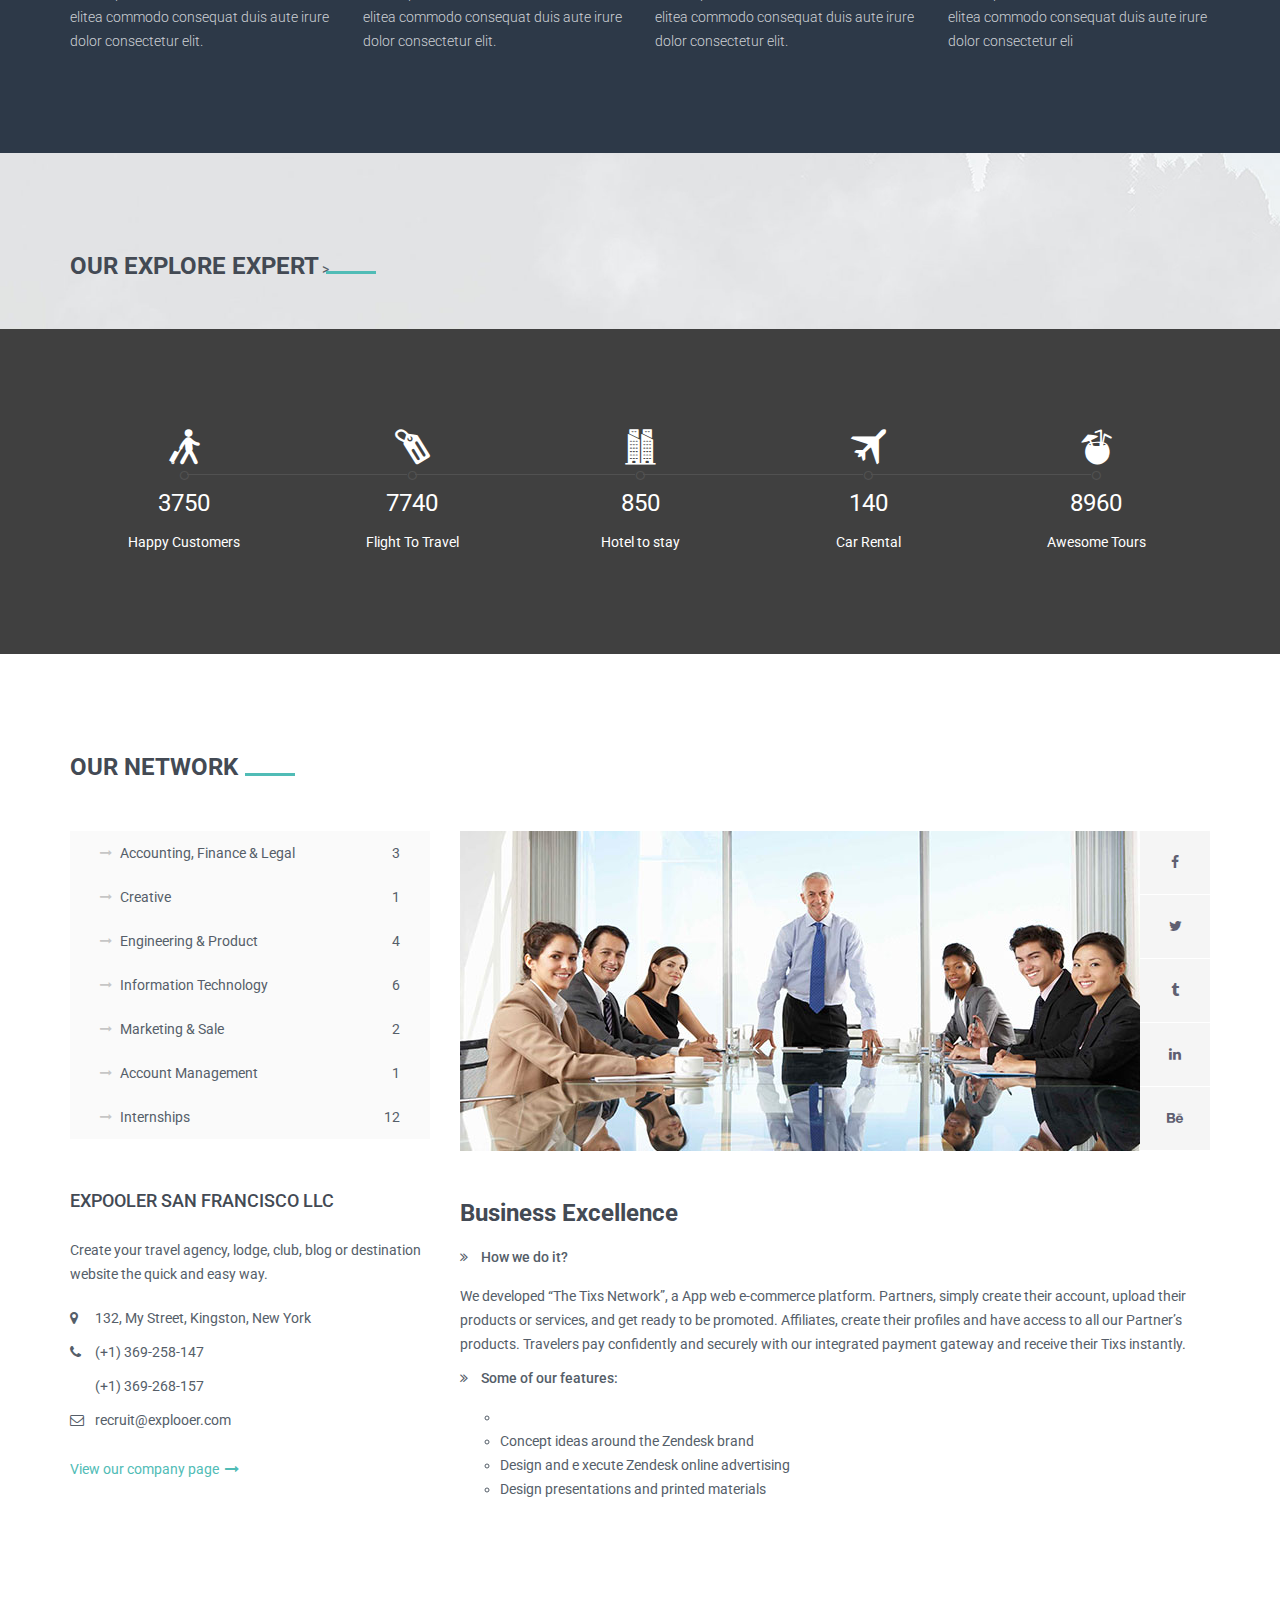
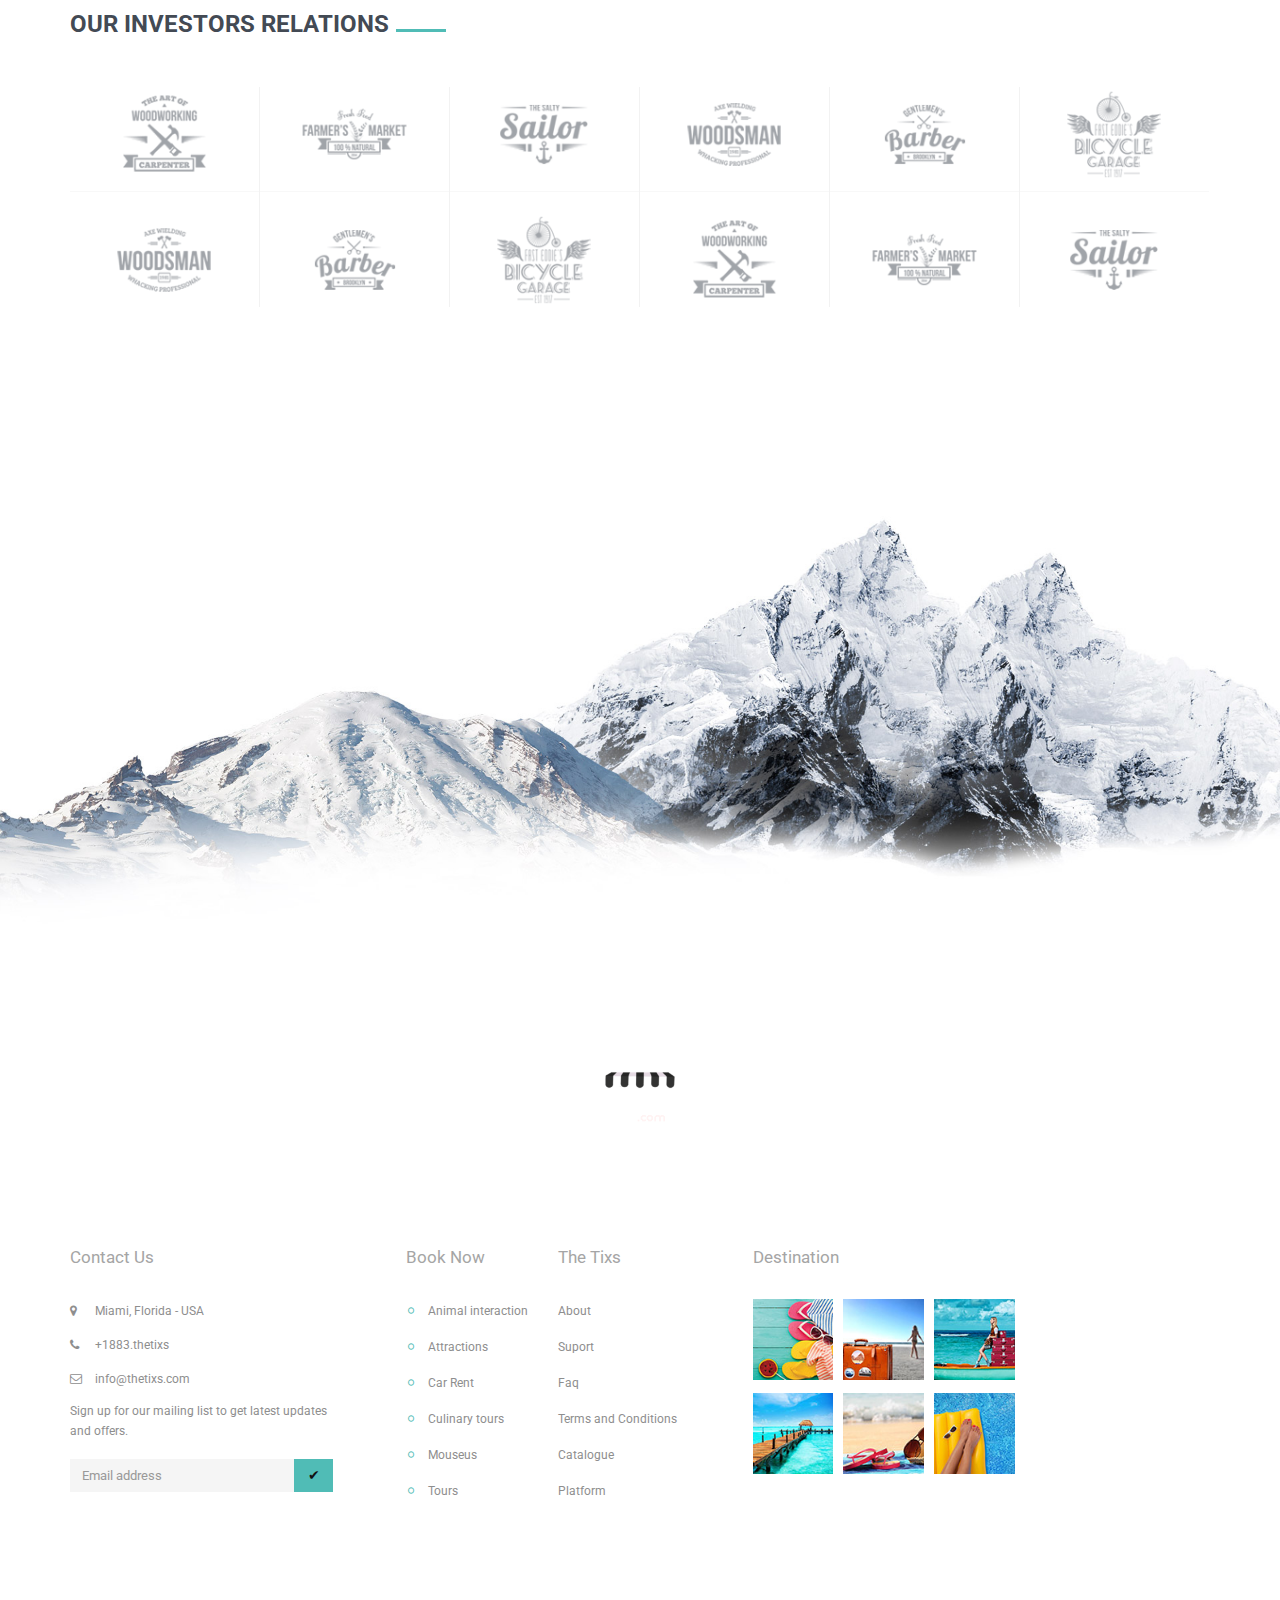
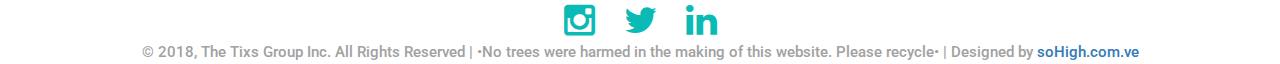
==== commit b4e62f90: "andrea" ====
--- a/about-us.html
+++ b/about-us.html
@@ -1,1355 +1,1188 @@
 <!DOCTYPE html>
 <html lang="en">
-    <head>
-        <title>The Tixs | About Us</title>
-        <meta charset="utf-8">
-        <meta name="viewport" content="width=device-width, initial-scale=1.0">
-        <!-- FONT CSS-->
-        <link type="text/css" rel="stylesheet" href="//fonts.googleapis.com/css?family=Roboto:300,400,500,700,900">
-        <link type="text/css" rel="stylesheet" href="//fonts.googleapis.com/css?family=Montserrat:400,700">
-        <link type="text/css" rel="stylesheet" href="assets/font/font-icon/font-awesome/css/font-awesome.css">
-        <link type="text/css" rel="stylesheet" href="assets/font/font-icon/font-flaticon/flaticon.css">
-        <!-- LIBRARY CSS-->
-        <link type="text/css" rel="stylesheet" href="assets/libs/bootstrap/css/bootstrap.min.css">
-        <link type="text/css" rel="stylesheet" href="assets/libs/animate/animate.css">
-        <link type="text/css" rel="stylesheet" href="assets/libs/slick-slider/slick.css">
-        <link type="text/css" rel="stylesheet" href="assets/libs/slick-slider/slick-theme.css">
-        <link type="text/css" rel="stylesheet" href="assets/libs/selectbox/css/jquery.selectbox.css">
-        <link type="text/css" rel="stylesheet" href="assets/libs/please-wait/please-wait.css">
-        <link type="text/css" rel="stylesheet" href="assets/libs/fancybox/css/jquery.fancybox.css?v=2.1.5">
-        <link type="text/css" rel="stylesheet" href="assets/libs/fancybox/css/jquery.fancybox-buttons.css?v=1.0.5">
-        <link type="text/css" rel="stylesheet" href="assets/libs/fancybox/css/jquery.fancybox-thumbs.css?v=1.0.7">
-        <!-- STYLE CSS-->
-        <link type="text/css" rel="stylesheet" href="assets/css/layout.css">
-        <link type="text/css" rel="stylesheet" href="assets/css/components.css">
-        <link type="text/css" rel="stylesheet" href="assets/css/responsive.css">
-        <link type="text/css" rel="stylesheet" href="assets/css/color.css">
-        <!--link(type="text/css", rel='stylesheet', href='assets/css/color-1/color-1.css', id="color-skins")-->
-        <link type="text/css" rel="stylesheet" href="#" id="color-skins">
-        <script src="assets/libs/jquery/jquery-2.2.3.min.js"></script>
-        <script src="assets/libs/js-cookie/js.cookie.js"></script>
-        <script>
-            if ((Cookies.get('color-skin') != undefined) && (Cookies.get('color-skin') != 'color-1'))
-            {
-                $('#color-skins').attr('href', 'assets/css/' + Cookies.get('color-skin') + '/' + 'color.css');
-            }
-            else if ((Cookies.get('color-skin') == undefined) || (Cookies.get('color-skin') == 'color-1'))
-            {
-                $('#color-skins').attr('href', 'assets/css/color-1/color.css');
-            }
-        </script>
-    </head>
-    <body>
-        <div class="body-wrapper">
-            <!-- MENU MOBILE-->
-            <div class="wrapper-mobile-nav">
-                <div class="header-topbar">
-                    <div class="topbar-search search-mobile">
-                        <form class="search-form">
-                            <div class="input-icon">
-                                <i class="btn-search fa fa-search"></i>
-                                <input type="text" placeholder="Search here..." class="form-control" />
-                            </div>
-                        </form>
-                    </div>
-                </div>
-                <div class="header-main">
-                    <div class="menu-mobile">
-                        <ul class="nav-links nav navbar-nav">
-                            <li>
-                             <a href="index.html" class="main-menu">
-                                <span class="text">Home</span>
-                             </a>
-                            </li>
-                               <li class="dropdown">
-                                <a href="about-us.html" class="main-menu">
-                                    <span class="text">About</span>
-                                </a>
-                                <span class="icons-dropdown">
-                                    <i class="fa fa-angle-down"></i>
-                                </span>
-                                <ul class="dropdown-menu dropdown-menu-1">
-                                    <li>
-                                        <a href="about-us.html" class="link-page">about</a>
-                                    </li>
-                                    <li>
-                                        <a href="car-detail.html" class="link-page">Platform</a>
-                                    </li>
-                                                           
-                                    <li>
-                                        <a href="faq.htm.html" class="link-page">Faq</a>
-                                    </li>
-                                </ul> 
-                            </li>
-                            <li class="active">
-                             <a href="tour-result.html" class="main-menu">
-                                <span class="text">Tour</span>
-                             </a>
-                            </li>
-                            <li class="active">
-                             <a href="register.html" class="main-menu">
-                                <span class="text">Suport</span>
-                             </a>
-                            </li>                       
-                            <li class="dropdown">
-                                <a href="" class="main-menu">
-                                    <span class="text">Join</span>
-                                </a>
-                                <span class="icons-dropdown">
-                                    <i class="fa fa-angle-down"></i>
-                                </span>
-                                <ul class="dropdown-menu dropdown-menu-1">
-                                    <li>
-                                        <a href="sign-up.html" class="link-page">Login</a>
-                                    </li>
-                                    <li>
-                                        <a href="register.html" class="link-page">Register</a>
-                                    </li>
-                                </ul>
-                            </li>
-                            <li>
-                                <a href="contact.html" class="main-menu">
-                                    <span class="text">contact</span>
-                                </a>
-                            </li>
-                        </ul>
-                        <ul class="list-unstyled list-inline login-widget">
-                            <li>
-                                <a href="#" class="item">login</a>
-                            </li>
-                            <li>
-                                <a href="#" class="item">register</a>
-                            </li>
-                        </ul>
-                    </div>
-                </div>
-            </div>
-            <!-- WRAPPER CONTENT-->
-            <div class="wrapper-content">
-                <!-- HEADER-->
-                <header>
-                    <div class="bg-transparent header-01">
-                        <div class="header-topbar">
-                            <div class="container">
-                              <!--   <ul class="topbar-left list-unstyled list-inline pull-left">
-                                    <li>
-                                        <a href="javascript:void(0)" class="country dropdown-text">
-                                            <span>Country</span>
-                                            <i class="topbar-icon icons-dropdown fa fa-angle-down"></i>
-                                        </a>
-                                        <ul class="dropdown-topbar list-unstyled hide">
-                                            <li>
-                                                <a href="#" class="link">Vietnam</a>
-                                            </li>
-                                            <li>
-                                                <a href="#" class="link">Japan</a>
-                                            </li>
-                                            <li>
-                                                <a href="#" class="link">Korea</a>
-                                            </li>
-                                        </ul>
-                                    </li>
-                                    <li>
-                                        <a href="javascript:void(0)" class="language dropdown-text">
-                                            <span>English</span>
-                                            <i class="topbar-icon icons-dropdown fa fa-angle-down"></i>
-                                        </a>
-                                        <ul class="dropdown-topbar list-unstyled hide">
-                                            <li>
-                                                <a href="#" class="link">Vietnam</a>
-                                            </li>
-                                            <li>
-                                                <a href="#" class="link">Japan</a>
-                                            </li>
-                                            <li>
-                                                <a href="#" class="link">Korea</a>
-                                            </li>
-                                        </ul>
-                                    </li>
-                                    <li>
-                                        <a href="javascript:void(0)" class="monney dropdown-text">
-                                            <span>USD</span>
-                                            <i class="topbar-icon icons-dropdown fa fa-angle-down"></i>
-                                        </a>
-                                        <ul class="dropdown-topbar list-unstyled hide">
-                                            <li>
-                                                <a href="#" class="link">VND</a>
-                                            </li>
-                                            <li>
-                                                <a href="#" class="link">Euro</a>
-                                            </li>
-                                            <li>
-                                                <a href="#" class="link">JPY</a>
-                                            </li>
-                                        </ul>
-                                    </li>
-                                </ul> -->
-                                <ul class="topbar-right pull-right list-unstyled list-inline login-widget">
-                                    <li>
-                                        <a href="sign-up.html" class="item">login</a>
-                                    </li>
-                                    <li>
-                                        <a href="register.html" class="item">register</a>
-                                    </li>
-                                </ul>
-                            </div>
-                        </div>
-                        <div class="header-main">
-                            <div class="container">
-                                <div class="header-main-wrapper">
-                                    <div class="hamburger-menu">
-                                        <div class="hamburger-menu-wrapper">
-                                            <div class="icons"></div>
-                                        </div>
-                                    </div>
-                                    <div class="navbar-header">
-                                        <div class="logo">
-                                            <a href="index.html" class="header-logo">
-                                                <img src="assets/images/logo/logo-white-color-1.png" alt="" />
-                                            </a>
-                                        </div>
-                                    </div>
-                                    <nav class="navigation">
-                                        <ul class="nav-links nav navbar-nav">
-                                            <li>
-                                                <a href="index.html" class="main-menu">
-                                                <span class="text">Home</span>
-                                                </a>
-                                            </li>
-                                            <li class="dropdown">
-                                                <a href="javascript:void(0)" class="main-menu">
-                                                    <span class="text">About</span>
-                                                    <span class="icons-dropdown">
-                                                        <i class="fa fa-angle-down"></i>
-                                                    </span>
-                                                </a>
-                                                <ul class="dropdown-menu dropdown-menu-1">
-                                                    <li>
-                                                        <a href="about-us.html" class="link-page">About</a>
-                                                    </li>
-                                                    <li>
-                                                        <a href="car-detail.html" class="link-page">Platform</a>
-                                                    </li>
-                                                    <li>
-                                                        <a href="faq.html" class="link-page">faq</a>
-                                                    </li>
-                                                </ul>
-                                            </li>
-                                            <li class="dropdown active">
-                                                <a href="tour-result.html" class="main-menu">
-                                                <span class="text">Tour</span>
-                                                </a>
-                                            </li>
-                                            <li>
-                                            <a href="register.html" class="main-menu">
-                                            <span class="text">Suport</span>
-                                            </a>
-                                        </li>
-                                             <li class="dropdown">
-                                                <a href="javascript:void(0)" class="main-menu">
-                                                    <span class="text">Join</span>
-                                                    <span class="icons-dropdown">
-                                                        <i class="fa fa-angle-down"></i>
-                                                    </span>
-                                                </a>
-                                                <ul class="dropdown-menu dropdown-menu-1">
-                                                    <li>
-                                                        <a href="sign-up.html" class="link-page">Login</a>
-                                                    </li>
-                                                    <li>
-                                                        <a href="register.html" class="link-page">Register</a>
-                                                    </li>
-                                                </ul>
-                                            </li>
-                                            <li>
-                                                <a href="contact.html" class="main-menu">
-                                                    <span class="text">contact</span>
-                                                </a>
-                                            </li>
-                                            <li class="button-search">
-                                                <p class="main-menu">
-                                                    <i class="fa fa-search"></i>
-                                                </p>
-                                            </li>
-                                        </ul>
-                                        <div class="nav-search hide">
-                                            <form>
-                                                <input type="text" placeholder="Search" class="searchbox" />
-                                                <button type="submit" class="searchbutton fa fa-search"></button>
-                                            </form>
-                                        </div>
-                                    </nav>
-                                    <div class="clearfix"></div>
-                                </div>
-                            </div>
-                        </div>
-                    </div>
-                </header>
-                <!-- WRAPPER-->
-                <div id="wrapper-content">
-                    <!-- MAIN CONTENT-->
-                    <div class="main-content">
-                        <section class="page-banner about-us-page">
-                            <div class="container">
-                                <div class="page-title-wrapper">
-                                    <div class="page-title-content">
-                                        <ol class="breadcrumb">
-                                            <li>
-                                                <a href="index.html" class="link home">Home</a>
-                                            </li>
-                                            <li class="active">
-                                                <a href="#" class="link">about us</a>
-                                            </li>
-                                        </ol>
-                                        <div class="clearfix"></div>
-                                        <h2 class="captions">about us</h2>
-                                    </div>
-                                </div>
-                            </div>
-                        </section>
-                        <section class="about-us layout-2 padding-top padding-bottom about-us-4">
-                            <div class="container">
-                                <div class="row">
-                                    <div class="wrapper-contact-style">
-                                        <div class="col-lg-6 col-md-8">
-                                            <h3 class="title-style-2">The Tixs Network</h3>
-                                            <div class="about-us-wrapper">
-                                                <p class="text">We love what we do and we care about the environment so we are committed to be fully paperless by 2019. We believe travel and tourism are about showcasing all the dimensions of a destination: social, cultural, historical, architectural, gastronomical. For this to be successfully achieved there are 3 key components involved: A Partner, the local place or activity; an Affiliate, the city expert or local insider and; a Traveler, the ultimate decision maker.</p>
-                                                <p class="text">Allowing these 3 elements to successfully interact we are closer to achieving a healthier tourism environment in which we can present a wider and unique array of options to all
-                                                clients, provide a reliable and up to date information channel to our community experts and promote local activities regardless of their size, location, and resources.</p>
-                                                <div class="group-list">
-                                                    <ul class="list-unstyled about-us-list">
-                                                       <!--  <li>
-                                                            <p class="text">First Class Flights</p>
-                                                        </li>
-                                                        <li>
-                                                            <p class="text">5 Star Accommodations</p>
-                                                        </li>
-                                                        <li>
-                                                            <p class="text">Inclusive Packages</p>
-                                                        </li>
-                                                        <li>
-                                                            <p class="text">Latest Model Vehicles</p>
-                                                        </li>
-                                                    </ul>
-                                                    <ul class="list-unstyled about-us-list">
-                                                        <li>
-                                                            <p class="text">Handpicked Hotels</p>
-                                                        </li>
-                                                        <li>
-                                                            <p class="text">Accesibility managment</p>
-                                                        </li>
-                                                        <li>
-                                                            <p class="text">10 Languages available</p>
-                                                        </li>
-                                                        <li>
-                                                            <p class="text">+120 Premium city tours</p>
-                                                        </li> -->
-                                                    </ul>
-                                                </div>
-                                            </div>
-                                        </div>
-                                        <div data-wow-delay="0.4s" class="about-us-image wow zoomInRight">
-                                            <img src="assets/images/homepage/about-us-4.png" alt="" class="img-responsive">
-                                        </div>
-                                    </div>
-                                </div>
-                            </div>
-                        </section>
-                        <section class="videos padding-top padding-bottom page-our-values">
-                            <div class="container">
-                                <h3 class="title-style-2 white">Special feature</h3>
-                                <div class="row">
-                                    <div class="our-wrapper">
-                                        <div class="col-sm-3 col-xs-3">
-                                            <div class="our-content">
-                                                <i class="our-icon flaticon-cruise"></i>
-                                                <div class="main-our">
-                                                    <p class="our-title">We offer daily tours </p>
-                                                    <p class="text">Lorem ipsum dolor sit amet, consectetur elitea commodo consequat duis aute irure dolor consectetur elit.</p>
-                                                </div>
-                                            </div>
-                                        </div>
-                                        <div class="col-sm-3 col-xs-3">
-                                            <div class="our-content">
-                                                <i class="our-icon flaticon-security-1"></i>
-                                                <div class="main-our">
-                                                    <p class="our-title">Real time and direct bookings</p>
-                                                    <p class="text">Lorem ipsum dolor sit amet, consectetur elitea commodo consequat duis aute irure dolor consectetur elit.</p>
-                                                </div>
-                                            </div>
-                                        </div>
-                                        <div class="col-sm-3 col-xs-3">
-                                            <div class="our-content">
-                                                <i class="our-icon flaticon-direction"></i>
-                                                <div class="main-our">
-                                                    <p class="our-title">Analitics & Finance tools </p>
-                                                    <p class="text">Lorem ipsum dolor sit amet, consectetur elitea commodo consequat duis aute irure dolor consectetur elit.</p>
-                                                </div>
-                                            </div>
-                                        </div>
-                                        <div class="col-sm-3 col-xs-3">
-                                            <div class="our-content">
-                                                <i class="our-icon flaticon-food-3"></i>
-                                                <div class="main-our">
-                                                    <p class="our-title">Best price guarantee</p>
-                                                    <p class="text">Lorem ipsum dolor sit amet, consectetur elitea commodo consequat duis aute irure dolor consectetur elit.</p>
-                                                </div>
-                                            </div>
-                                        </div>
-                                    </div>
-                                    <div class="our-wrapper">
-                                        <div class="col-sm-3 col-xs-3">
-                                            <div class="our-content">
-                                                <i class="our-icon flaticon-transport-10"></i>
-                                                <div class="main-our">
-                                                    <p class="our-title">Encrypted data</p>
-                                                    <p class="text">Lorem ipsum dolor sit amet, consectetur elitea commodo consequat duis aute irure dolor consectetur elit.</p>
-                                                </div>
-                                            </div>
-                                        </div>
-                                        <div class="col-sm-3 col-xs-3">
-                                            <div class="our-content">
-                                                <i class="our-icon flaticon-people-6"></i>
-                                                <div class="main-our">
-                                                    <p class="our-title">Platform cloud </p>
-                                                    <p class="text">Lorem ipsum dolor sit amet, consectetur elitea commodo consequat duis aute irure dolor consectetur elit.</p>
-                                                </div>
-                                            </div>
-                                        </div>
-                                        <div class="col-sm-3 col-xs-3">
-                                            <div class="our-content">
-                                                <i class="our-icon flaticon-man"></i>
-                                                <div class="main-our">
-                                                    <p class="our-title">Automatic confirmations</p>
-                                                    <p class="text">Lorem ipsum dolor sit amet, consectetur elitea commodo consequat duis aute irure dolor consectetur elit.</p>
-                                                </div>
-                                            </div>
-                                        </div>
-                                        <div class="col-sm-3 col-xs-3">
-                                            <div class="our-content">
-                                                <i class="our-icon flaticon-food"></i>
-                                                <div class="main-our">
-                                                    <p class="our-title">Multi-user access </p>
-                                                    <p class="text">Lorem ipsum dolor sit amet, consectetur elitea commodo consequat duis aute irure dolor consectetur eli</p>
-                                                </div>
-                                            </div>
-                                        </div>
-                                    </div>
-                                </div>
-                            </div>
-                        </section>
-                        <section class="our-expert padding-top padding-bottom-50">
-                            <div class="container">
-                                <h3 class="title-style-2">our explore expert</h3>
-                                <!-- <div class="wrapper-expert">
-                                    <div class="item content-expert">
-                                        <a href="#" class="img-expert">
-                                            <img src="assets/images/homepage/about-5.jpg" alt="" class="img-responsive img">
-                                        </a>
-                                        <div class="caption-expert">
-                                            <a href="#" class="title">Mark letto</a>
-                                            <p class="text">Manager Tour Guide</p>
-                                            <ul class="social list-inline">
-                                                <li>
-                                                    <a href="#" class="social-expert">
-                                                        <i class="expert-icon fa fa-facebook"></i>
-                                                    </a>
-                                                </li>
-                                                <li>
-                                                    <a href="#" class="social-expert">
-                                                        <i class="expert-icon fa fa-twitter"></i>
-                                                    </a>
-                                                </li>
-                                                <li>
-                                                    <a href="#" class="social-expert">
-                                                        <i class="expert-icon fa fa-pinterest-p"></i>
-                                                    </a>
-                                                </li>
-                                                <li>
-                                                    <a href="#" class="social-expert">
-                                                        <i class="expert-icon fa fa-google"></i>
-                                                    </a>
-                                                </li>
-                                            </ul>
-                                        </div>
-                                    </div>
-                                    <div class="item content-expert">
-                                        <a href="#" class="img-expert">
-                                            <img src="assets/images/homepage/about-6.jpg" alt="" class="img-responsive img">
-                                        </a>
-                                        <div class="caption-expert">
-                                            <a href="#" class="title">Mark letto</a>
-                                            <p class="text">Manager Tour Guide</p>
-                                            <ul class="social list-inline">
-                                                <li>
-                                                    <a href="#" class="social-expert">
-                                                        <i class="expert-icon fa fa-facebook"></i>
-                                                    </a>
-                                                </li>
-                                                <li>
-                                                    <a href="#" class="social-expert">
-                                                        <i class="expert-icon fa fa-twitter"></i>
-                                                    </a>
-                                                </li>
-                                                <li>
-                                                    <a href="#" class="social-expert">
-                                                        <i class="expert-icon fa fa-pinterest-p"></i>
-                                                    </a>
-                                                </li>
-                                                <li>
-                                                    <a href="#" class="social-expert">
-                                                        <i class="expert-icon fa fa-google"></i>
-                                                    </a>
-                                                </li>
-                                            </ul>
-                                        </div>
-                                    </div>
-                                    <div class="item content-expert">
-                                        <a href="#" class="img-expert">
-                                            <img src="assets/images/homepage/about-7.jpg" alt="" class="img-responsive img">
-                                        </a>
-                                        <div class="caption-expert">
-                                            <a href="#" class="title">Mark letto</a>
-                                            <p class="text">Manager Tour Guide</p>
-                                            <ul class="social list-inline">
-                                                <li>
-                                                    <a href="#" class="social-expert">
-                                                        <i class="expert-icon fa fa-facebook"></i>
-                                                    </a>
-                                                </li>
-                                                <li>
-                                                    <a href="#" class="social-expert">
-                                                        <i class="expert-icon fa fa-twitter"></i>
-                                                    </a>
-                                                </li>
-                                                <li>
-                                                    <a href="#" class="social-expert">
-                                                        <i class="expert-icon fa fa-pinterest-p"></i>
-                                                    </a>
-                                                </li>
-                                                <li>
-                                                    <a href="#" class="social-expert">
-                                                        <i class="expert-icon fa fa-google"></i>
-                                                    </a>
-                                                </li>
-                                            </ul>
-                                        </div>
-                                    </div>
-                                    <div class="item content-expert">
-                                        <a href="#" class="img-expert">
-                                            <img src="assets/images/homepage/about-8.jpg" alt="" class="img-responsive img">
-                                        </a>
-                                        <div class="caption-expert">
-                                            <a href="#" class="title">Mark letto</a>
-                                            <p class="text">Manager Tour Guide</p>
-                                            <ul class="social list-inline">
-                                                <li>
-                                                    <a href="#" class="social-expert">
-                                                        <i class="expert-icon fa fa-facebook"></i>
-                                                    </a>
-                                                </li>
-                                                <li>
-                                                    <a href="#" class="social-expert">
-                                                        <i class="expert-icon fa fa-twitter"></i>
-                                                    </a>
-                                                </li>
-                                                <li>
-                                                    <a href="#" class="social-expert">
-                                                        <i class="expert-icon fa fa-pinterest-p"></i>
-                                                    </a>
-                                                </li>
-                                                <li>
-                                                    <a href="#" class="social-expert">
-                                                        <i class="expert-icon fa fa-google"></i>
-                                                    </a>
-                                                </li>
-                                            </ul>
-                                        </div>
-                                    </div>
-                                    <div class="item content-expert">
-                                        <a href="#" class="img-expert">
-                                            <img src="assets/images/homepage/about-7.jpg" alt="" class="img-responsive img">
-                                        </a>
-                                        <div class="caption-expert">
-                                            <a href="#" class="title">Mark letto</a>
-                                            <p class="text">Manager Tour Guide</p>
-                                            <ul class="social list-inline">
-                                                <li>
-                                                    <a href="#" class="social-expert">
-                                                        <i class="expert-icon fa fa-facebook"></i>
-                                                    </a>
-                                                </li>
-                                                <li>
-                                                    <a href="#" class="social-expert">
-                                                        <i class="expert-icon fa fa-twitter"></i>
-                                                    </a>
-                                                </li>
-                                                <li>
-                                                    <a href="#" class="social-expert">
-                                                        <i class="expert-icon fa fa-pinterest-p"></i>
-                                                    </a>
-                                                </li>
-                                                <li>
-                                                    <a href="#" class="social-expert">
-                                                        <i class="expert-icon fa fa-google"></i>
-                                                    </a>
-                                                </li>
-                                            </ul>
-                                        </div>
-                                    </div>
-                                    <div class="item content-expert">
-                                        <a href="#" class="img-expert">
-                                            <img src="assets/images/homepage/about-8.jpg" alt="" class="img-responsive img">
-                                        </a>
-                                        <div class="caption-expert">
-                                            <a href="#" class="title">Mark letto</a>
-                                            <p class="text">Manager Tour Guide</p>
-                                            <ul class="social list-inline">
-                                                <li>
-                                                    <a href="#" class="social-expert">
-                                                        <i class="expert-icon fa fa-facebook"></i>
-                                                    </a>
-                                                </li>
-                                                <li>
-                                                    <a href="#" class="social-expert">
-                                                        <i class="expert-icon fa fa-twitter"></i>
-                                                    </a>
-                                                </li>
-                                                <li>
-                                                    <a href="#" class="social-expert">
-                                                        <i class="expert-icon fa fa-pinterest-p"></i>
-                                                    </a>
-                                                </li>
-                                                <li>
-                                                    <a href="#" class="social-expert">
-                                                        <i class="expert-icon fa fa-google"></i>
-                                                    </a>
-                                                </li>
-                                            </ul>
-                                        </div>
-                                    </div>
-                                </div -->>
-                            </div>
-                        </section>
-                        <div class="about-tours padding-top padding-bottom">
-                            <div class="container">
-                                <div class="wrapper-tours">
-                                    <div class="content-icon-tours">
-                                        <div class="content-tours">
-                                            <i class="icon flaticon-people"></i>
-                                            <div class="wrapper-thin">
-                                                <span class="wrapper-icon-thin">
-                                                    <i class="icon-thin fa fa-circle-thin"></i>
-                                                </span>
-                                                <div class="tours-title">3750</div>
-                                            </div>
-                                            <div class="text">Happy Customers</div>
-                                        </div>
-                                        <div class="content-tours">
-                                            <i class="icon flaticon-suitcase"></i>
-                                            <div class="wrapper-thin">
-                                                <span class="wrapper-icon-thin">
-                                                    <i class="icon-thin fa fa-circle-thin"></i>
-                                                </span>
-                                                <div class="tours-title">7740</div>
-                                            </div>
-                                            <div class="text">Flight To Travel</div>
-                                        </div>
-                                        <div class="content-tours">
-                                            <i class="icon flaticon-two"></i>
-                                            <div class="wrapper-thin">
-                                                <span class="wrapper-icon-thin">
-                                                    <i class="icon-thin fa fa-circle-thin"></i>
-                                                </span>
-                                                <div class="tours-title">850</div>
-                                            </div>
-                                            <div class="text">Hotel to stay</div>
-                                        </div>
-                                        <div class="content-tours">
-                                            <i class="icon flaticon-transport"></i>
-                                            <div class="wrapper-thin">
-                                                <span class="wrapper-icon-thin">
-                                                    <i class="icon-thin fa fa-circle-thin"></i>
-                                                </span>
-                                                <div class="tours-title">140</div>
-                                            </div>
-                                            <div class="text">Car Rental</div>
-                                        </div>
-                                        <div class="content-tours">
-                                            <i class="icon flaticon-drink"></i>
-                                            <div class="wrapper-thin">
-                                                <span class="wrapper-icon-thin">
-                                                    <i class="icon-thin fa fa-circle-thin"></i>
-                                                </span>
-                                                <div class="tours-title">8960</div>
-                                            </div>
-                                            <div class="text">Awesome Tours</div>
-                                        </div>
-                                    </div>
-                                </div>
-                            </div>
-                        </div>
-                        <section class="wrapper-open-position padding-top padding-bottom">
-                            <div class="container">
-                                <div class="wrapper-position">
-                                    <h3 class="title-style-2">open position</h3>
-                                    <div class="content-position">
-                                        <div class="row">
-                                            <div class="col-md-8 col-sm-12 col-xs-12 main-right">
-                                                <div class="content-open">
-                                                    <div class="main-position">
-                                                        <div class="img-position">
-                                                            <a href="#" class="img-open">
-                                                                <img src="assets/images/background/bg-team-open.jpg" alt="" class="img-responsive">
-                                                            </a>
-                                                        </div>
-                                                        <ul class="list-info list-unstyled">
-                                                            <li>
-                                                                <a class="link">
-                                                                    <i class="icon fa fa-facebook"></i>
-                                                                </a>
-                                                            </li>
-                                                            <li>
-                                                                <a class="link">
-                                                                    <i class="icon fa fa-twitter"></i>
-                                                                </a>
-                                                            </li>
-                                                            <li>
-                                                                <a class="link">
-                                                                    <i class="icon fa fa-tumblr"></i>
-                                                                </a>
-                                                            </li>
-                                                            <li>
-                                                                <a class="link">
-                                                                    <i class="icon fa fa-linkedin"></i>
-                                                                </a>
-                                                            </li>
-                                                            <li>
-                                                                <a class="link">
-                                                                    <i class="icon fa fa-behance"></i>
-                                                                </a>
-                                                            </li>
-                                                        </ul>
-                                                    </div>
-                                                    <div class="clearfix"></div>
-                                                    <div class="wrapper-text-excel">
-                                                        <div class="text-excel"> Business Excellence</div>
-                                                        <ul class="list-text list-unstyled">
-                                                            <li>
-                                                                <a class="link-text">
-                                                                    <i class="icon fa fa-angle-double-right"></i>
-                                                                    <span class="text-title">What we’re looking for:</span>
-                                                                </a>
-                                                                <p class="text">You will be working on a wide variety of projects, from branding, advertising, web design, and everything in between. Our style is very collaborative and informal so versatility and communication
-                                                                    skills are key. You are a Designer with well-rounded design skills, a desire to learn, and a passion for solving problems of all shapes and sizes with thoughtful design.</p>
-                                                            </li>
-                                                            <li>
-                                                                <a class="link-text">
-                                                                    <i class="icon fa fa-angle-double-right"></i>
-                                                                    <span class="text-title">What you get to do everyday:</span>
-                                                                </a>
-                                                                <ul>
-                                                                    <li>
-                                                                        <span>Create assets for the Zendesk website</span>
-                                                                    </li>
-                                                                    <li>
-                                                                        <span>Concept ideas around the Zendesk brand</span>
-                                                                    </li>
-                                                                    <li>
-                                                                        <span>Design and e xecute Zendesk online advertising</span>
-                                                                    </li>
-                                                                    <li>
-                                                                        <span>Design presentations and printed materials</span>
-                                                                    </li>
-                                                                </ul>
-                                                            </li>
-                                                        </ul>
-                                                    </div>
-                                                </div>
-                                            </div>
-                                            <div class="col-md-4 col-sm-12 col-xs-12">
-                                                <div class="group-list group-number">
-                                                    <ul class="list-unstyled about-us-list">
-                                                        <li>
-                                                            <span class="text">Accounting, Finance & Legal</span>
-                                                            <span class="text-number">3</span>
-                                                        </li>
-                                                        <li>
-                                                            <span class="text">Creative</span>
-                                                            <span class="text-number">1</span>
-                                                        </li>
-                                                        <li>
-                                                            <span class="text">Engineering & Product</span>
-                                                            <span class="text-number">4</span>
-                                                        </li>
-                                                        <li>
-                                                            <span class="text">Information Technology</span>
-                                                            <span class="text-number">6</span>
-                                                        </li>
-                                                        <li>
-                                                            <span class="text">Marketing & Sale</span>
-                                                            <span class="text-number">2</span>
-                                                        </li>
-                                                        <li>
-                                                            <span class="text">Account Management</span>
-                                                            <span class="text-number">1</span>
-                                                        </li>
-                                                        <li>
-                                                            <span class="text">Internships</span>
-                                                            <span class="text-number">12</span>
-                                                        </li>
-                                                    </ul>
-                                                </div>
-                                                <div class="wrapper-llc">
-                                                    <div class="llc-title">expooler SAN FRANCISCO LLC</div>
-                                                    <div class="text">Create your travel agency, lodge, club, blog or destination website the quick and easy way.</div>
-                                                    <ul class="list-llc list-unstyled">
-                                                        <li>
-                                                            <i class="icon fa fa-map-marker"></i>
-                                                            <a href="#" class="item">132, My Street, Kingston, New York </a>
-                                                        </li>
-                                                        <li>
-                                                            <i class="icon fa fa-phone"></i>
-                                                            <a href="#" class="item">
-                                                                <p class="ph-number">(+1) 369-258-147</p>
-                                                                <p class="ph-number">(+1) 369-268-157</p>
-                                                            </a>
-                                                        </li>
-                                                        <li>
-                                                            <i class="icon fa fa-envelope-o"></i>
-                                                            <a href="#" class="item">recruit@explooer.com</a>
-                                                        </li>
-                                                    </ul>
-                                                </div>
-                                                <a href="#" class="view-more">
-                                                    <span class="more">View our company page</span>
-                                                </a>
-                                            </div>
-                                        </div>
-                                    </div>
-                                </div>
-                            </div>
-                        </section>
-                        <section class="about-banner">
-                            <div class="container">
-                                <h3 class="title-style-2">OUR INVESTORS RELATIONS</h3>
-                                <div class="wrapper-banner">
-                                    <div class="content-banner">
-                                        <a href="#" class="img-banner">
-                                            <img src="assets/images/logo/about-banner-1.png" alt="" class="img-responsive">
-                                        </a>
-                                        <a href="#" class="img-banner">
-                                            <img src="assets/images/logo/about-banner-4.png" alt="" class="img-responsive">
-                                        </a>
-                                    </div>
-                                    <div class="content-banner">
-                                        <a href="#" class="img-banner">
-                                            <img src="assets/images/logo/about-banner-2.png" alt="" class="img-responsive">
-                                        </a>
-                                        <a href="#" class="img-banner">
-                                            <img src="assets/images/logo/about-banner-5.png" alt="" class="img-responsive">
-                                        </a>
-                                    </div>
-                                    <div class="content-banner">
-                                        <a href="#" class="img-banner">
-                                            <img src="assets/images/logo/about-banner-3.png" alt="" class="img-responsive">
-                                        </a>
-                                        <a href="#" class="img-banner">
-                                            <img src="assets/images/logo/about-banner-6.png" alt="" class="img-responsive">
-                                        </a>
-                                    </div>
-                                    <div class="content-banner">
-                                        <a href="#" class="img-banner">
-                                            <img src="assets/images/logo/about-banner-4.png" alt="" class="img-responsive">
-                                        </a>
-                                        <a href="#" class="img-banner">
-                                            <img src="assets/images/logo/about-banner-1.png" alt="" class="img-responsive">
-                                        </a>
-                                    </div>
-                                    <div class="content-banner">
-                                        <a href="#" class="img-banner">
-                                            <img src="assets/images/logo/about-banner-5.png" alt="" class="img-responsive">
-                                        </a>
-                                        <a href="#" class="img-banner">
-                                            <img src="assets/images/logo/about-banner-2.png" alt="" class="img-responsive">
-                                        </a>
-                                    </div>
-                                    <div class="content-banner">
-                                        <a href="#" class="img-banner">
-                                            <img src="assets/images/logo/about-banner-6.png" alt="" class="img-responsive">
-                                        </a>
-                                        <a href="#" class="img-banner">
-                                            <img src="assets/images/logo/about-banner-3.png" alt="" class="img-responsive">
-                                        </a>
-                                    </div>
-                                </div>
-                            </div>
-                        </section>
-                        <section class="contact style-1">
-                            <div class="container">
-                                <div class="row">
-                                    <div class="wrapper-contact-style">
-                                        <div data-wow-delay="0.5s" class="contact-wrapper-images wow fadeInLeft">
-                                            <img src="assets/images/homepage/contact-people.png" alt="" class="img-responsive">
-                                        </div>
-                                        <div class="col-lg-6 col-sm-7 col-lg-offset-4 col-sm-offset-5">
-                                            <div data-wow-delay="0.4s" class="contact-wrapper padding-top padding-bottom wow fadeInRight">
-                                                <div class="contact-box">
-                                                    <h5 class="title">contact us</h5>
-                                                    <p class="text">Just pack and go! Let leave your travel plan to travel experts!</p>
-                                                    <form class="contact-form">
-                                                        <input type="text" placeholder="Your Name" class="form-control form-input">
-                                                        <!--label.control-label.form-label.warning-label(for="") Warning for the above !-->
-                                                        <input type="email" placeholder="Your Email" class="form-control form-input">
-                                                        <!--label.control-label.form-label.warning-label(for="") Warning for the above !-->
-                                                        <textarea placeholder="Your Message" class="form-control form-input"></textarea>
-                                                        <div class="contact-submit">
-                                                            <button type="submit" data-hover="SEND NOW" class="btn btn-slide">
-                                                                <span class="text">send message</span>
-                                                                <span class="icons fa fa-long-arrow-right"></span>
-                                                            </button>
-                                                        </div>
-                                                    </form>
-                                                </div>
-                                            </div>
-                                        </div>
-                                    </div>
-                                </div>
-                            </div>
-                        </section>
-                    </div>
-                    <!-- BUTTON BACK TO TOP-->
-                    <div id="back-top">
-                        <a href="#top" class="link">
-                            <i class="fa fa-angle-double-up"></i>
-                        </a>
-                    </div>
-                </div>
-                <!-- FOOTER-->
-                <footer>
-                    <div class="subscribe-email">
-                        <div class="container">
-                            <div class="subscribe-email-wrapper">
-                                <div class="subscribe-email-left">
-                                    <p class="subscribe-email-title">Subscribe
-                                        <span class="logo-text">Exploore</span>&nbsp;to get latest offers and deals to day</p>
-                                    <p class="subscribe-email-text">Lorem ipsum dolor sit amet, consectetur adipisicing elit, sed do eiusmod tempor incididunt ut labore.</p>
-                                </div>
-                                <div class="subscribe-email-right">
-                                    <form action="index.html">
-                                        <div class="input-group form-subscribe-email">
-                                            <input type="text" placeholder="Write your email" class="form-control" />
-                                            <span class="input-group-btn">
-                                                <button type="submit" class="btn-email">&#8594;</button>
-                                            </span>
-                                        </div>
-                                    </form>
-                                </div>
-                                <div class="clearfix"></div>
-                            </div>
-                        </div>
-                    </div>
-                    <div class="footer-main padding-top padding-bottom">
-                        <div class="container">
-                            <div class="footer-main-wrapper">
-                                <a href="index.html" class="logo-footer">
-                                    <img src="assets/images/logo/logo-white-color-1.png" alt="" class="img-responsive" />
-                                </a>
-                                <div class="row">
-                                    <div class="col-2">
-                                        <div class="col-md-3 col-xs-5">
-                                            <div class="contact-us-widget widget">
-                                                <div class="title-widget">contact us</div>
-                                                <div class="content-widget">
-                                                    <div class="info-list">
-                                                        <ul class="list-unstyled">
-                                                            <li>
-                                                                <i class="icons fa fa-map-marker"></i>
-                                                                <a href="#" class="link">132, My Street, Kingston, New York 12401</a>
-                                                            </li>
-                                                            <li>
-                                                                <i class="icons fa fa-phone"></i>
-                                                                <a href="#" class="link">270 - 188 - 6026</a>
-                                                            </li>
-                                                            <li>
-                                                                <i class="icons fa fa-envelope-o"></i>
-                                                                <a href="#" class="link">domain@expooler.com</a>
-                                                            </li>
-                                                        </ul>
-                                                    </div>
-                                                    <div class="form-email">
-                                                        <p class="text">Sign up for our mailing list to get latest updates and offers.</p>
-                                                        <form action="index.html">
-                                                            <div class="input-group">
-                                                                <input type="text" placeholder="Email address" class="form-control form-email-widget" />
-                                                                <span class="input-group-btn">
-                                                                    <button type="submit" class="btn-email">&#10004;</button>
-                                                                </span>
-                                                            </div>
-                                                        </form>
-                                                    </div>
-                                                </div>
-                                            </div>
-                                        </div>
-                                        <div class="col-md-2 col-xs-3">
-                                            <div class="booking-widget widget text-center">
-                                                <div class="title-widget">book now</div>
-                                                <div class="content-widget">
-                                                    <ul class="list-unstyled">
-                                                        <li>
-                                                            <a href="#" class="link">Flights</a>
-                                                        </li>
-                                                        <li>
-                                                            <a href="#" class="link">Tours</a>
-                                                        </li>
-                                                        <li>
-                                                            <a href="#" class="link">Packages</a>
-                                                        </li>
-                                                        <li>
-                                                            <a href="#" class="link">Transfer</a>
-                                                        </li>
-                                                        <li>
-                                                            <a href="#" class="link">Car Rent</a>
-                                                        </li>
-                                                        <li>
-                                                            <a href="#" class="link">Cruises</a>
-                                                        </li>
-                                                    </ul>
-                                                </div>
-                                            </div>
-                                        </div>
-                                        <div class="col-md-2 col-xs-4">
-                                            <div class="explore-widget widget">
-                                                <div class="title-widget">explore</div>
-                                                <div class="content-widget">
-                                                    <ul class="list-unstyled">
-                                                        <li>
-                                                            <a href="#" class="link">Tour Singapore City</a>
-                                                        </li>
-                                                        <li>
-                                                            <a href="#" class="link">Tour Manila City</a>
-                                                        </li>
-                                                        <li>
-                                                            <a href="#" class="link">Tour New York City</a>
-                                                        </li>
-                                                        <li>
-                                                            <a href="#" class="link">Tour Sanghai City</a>
-                                                        </li>
-                                                        <li>
-                                                            <a href="#" class="link">Tour Hongkong City</a>
-                                                        </li>
-                                                        <li>
-                                                            <a href="#" class="link">Tour Tokyo City</a>
-                                                        </li>
-                                                    </ul>
-                                                </div>
-                                            </div>
-                                        </div>
-                                    </div>
-                                    <div class="col-2">
-                                        <div class="col-md-2 col-xs-6">
-                                            <div class="top-deals-widget widget">
-                                                <div class="title-widget">top deals</div>
-                                                <div class="content-widget">
-                                                    <ul class="list-unstyled">
-                                                        <li>
-                                                            <a href="#" class="link">Tour Packages Singapore</a>
-                                                        </li>
-                                                        <li>
-                                                            <a href="#" class="link">Tour Packages Manila</a>
-                                                        </li>
-                                                        <li>
-                                                            <a href="#" class="link">Tour Packages New York</a>
-                                                        </li>
-                                                        <li>
-                                                            <a href="#" class="link">Tour Packages Sanghai</a>
-                                                        </li>
-                                                        <li>
-                                                            <a href="#" class="link">Tour Packages Hongkong</a>
-                                                        </li>
-                                                        <li>
-                                                            <a href="#" class="link">Tour Packages Tokyo</a>
-                                                        </li>
-                                                    </ul>
-                                                </div>
-                                            </div>
-                                        </div>
-                                        <div class="col-md-3 col-xs-6">
-                                            <div class="destination-widget widget">
-                                                <div class="title-widget">Gallary</div>
-                                                <div class="content-widget main-gallery-fancybox">
-                                                    <ul class="list-unstyled list-inline">
-                                                        <li class="gallery-content">
-                                                            <a href="assets/images/footer/gallery-01.jpg" data-fancybox-group="gallery" class="wp-gallery glry-relative fancybox thumb">
-                                                                <img src="assets/images/footer/gallery-01.jpg" alt="" class="img-responsive" />
-                                                            </a>
-                                                            <a href="assets/images/footer/gallery-01.jpg" data-fancybox-group="gallery" class="wp-gallery glry-absolute fancybox thumb">
-                                                                <img src="assets/images/footer/gallery-01.jpg" alt="" class="img-responsive" />
-                                                            </a>
-                                                            <a href="assets/images/footer/gallery-01.jpg" data-fancybox-group="gallery" class="wp-gallery glry-absolute fancybox thumb">
-                                                                <img src="assets/images/footer/gallery-01.jpg" alt="" class="img-responsive" />
-                                                            </a>
-                                                            <a href="assets/images/footer/gallery-01.jpg" data-fancybox-group="gallery" class="wp-gallery glry-absolute fancybox thumb">
-                                                                <img src="assets/images/footer/gallery-01.jpg" alt="" class="img-responsive" />
-                                                            </a>
-                                                            <a href="assets/images/footer/gallery-01.jpg" data-fancybox-group="gallery" class="wp-gallery glry-absolute fancybox thumb">
-                                                                <img src="assets/images/footer/gallery-01.jpg" alt="" class="img-responsive" />
-                                                            </a>
-                                                        </li>
-                                                        <li class="gallery-content">
-                                                            <a href="assets/images/footer/gallery-02.jpg" data-fancybox-group="gallery-1" class="wp-gallery glry-relative fancybox thumb">
-                                                                <img src="assets/images/footer/gallery-02.jpg" alt="" class="img-responsive" />
-                                                            </a>
-                                                            <a href="assets/images/footer/gallery-02.jpg" data-fancybox-group="gallery-1" class="wp-gallery glry-absolute fancybox thumb">
-                                                                <img src="assets/images/footer/gallery-02.jpg" alt="" class="img-responsive" />
-                                                            </a>
-                                                            <a href="assets/images/footer/gallery-02.jpg" data-fancybox-group="gallery-1" class="wp-gallery glry-absolute fancybox thumb">
-                                                                <img src="assets/images/footer/gallery-02.jpg" alt="" class="img-responsive" />
-                                                            </a>
-                                                            <a href="assets/images/footer/gallery-02.jpg" data-fancybox-group="gallery-1" class="wp-gallery glry-absolute fancybox thumb">
-                                                                <img src="assets/images/footer/gallery-02.jpg" alt="" class="img-responsive" />
-                                                            </a>
-                                                            <a href="assets/images/footer/gallery-02.jpg" data-fancybox-group="gallery-1" class="wp-gallery glry-absolute fancybox thumb">
-                                                                <img src="assets/images/footer/gallery-02.jpg" alt="" class="img-responsive" />
-                                                            </a>
-                                                        </li>
-                                                        <li class="gallery-content">
-                                                            <a href="assets/images/footer/gallery-03.jpg" data-fancybox-group="gallery-2" class="wp-gallery glry-relative fancybox thumb">
-                                                                <img src="assets/images/footer/gallery-03.jpg" alt="" class="img-responsive" />
-                                                            </a>
-                                                            <a href="assets/images/footer/gallery-03.jpg" data-fancybox-group="gallery-2" class="wp-gallery glry-absolute fancybox thumb">
-                                                                <img src="assets/images/footer/gallery-03.jpg" alt="" class="img-responsive" />
-                                                            </a>
-                                                            <a href="assets/images/footer/gallery-03.jpg" data-fancybox-group="gallery-2" class="wp-gallery glry-absolute fancybox thumb">
-                                                                <img src="assets/images/footer/gallery-03.jpg" alt="" class="img-responsive" />
-                                                            </a>
-                                                            <a href="assets/images/footer/gallery-03.jpg" data-fancybox-group="gallery-2" class="wp-gallery glry-absolute fancybox thumb">
-                                                                <img src="assets/images/footer/gallery-03.jpg" alt="" class="img-responsive" />
-                                                            </a>
-                                                            <a href="assets/images/footer/gallery-03.jpg" data-fancybox-group="gallery-2" class="wp-gallery glry-absolute fancybox thumb">
-                                                                <img src="assets/images/footer/gallery-03.jpg" alt="" class="img-responsive" />
-                                                            </a>
-                                                        </li>
-                                                        <li class="gallery-content">
-                                                            <a href="assets/images/footer/gallery-04.jpg" data-fancybox-group="gallery-3" class="wp-gallery glry-relative fancybox thumb">
-                                                                <img src="assets/images/footer/gallery-04.jpg" alt="" class="img-responsive" />
-                                                            </a>
-                                                            <a href="assets/images/footer/gallery-04.jpg" data-fancybox-group="gallery-3" class="wp-gallery glry-absolute fancybox thumb">
-                                                                <img src="assets/images/footer/gallery-04.jpg" alt="" class="img-responsive" />
-                                                            </a>
-                                                            <a href="assets/images/footer/gallery-04.jpg" data-fancybox-group="gallery-3" class="wp-gallery glry-absolute fancybox thumb">
-                                                                <img src="assets/images/footer/gallery-04.jpg" alt="" class="img-responsive" />
-                                                            </a>
-                                                            <a href="assets/images/footer/gallery-04.jpg" data-fancybox-group="gallery-3" class="wp-gallery glry-absolute fancybox thumb">
-                                                                <img src="assets/images/footer/gallery-04.jpg" alt="" class="img-responsive" />
-                                                            </a>
-                                                            <a href="assets/images/footer/gallery-04.jpg" data-fancybox-group="gallery-3" class="wp-gallery glry-absolute fancybox thumb">
-                                                                <img src="assets/images/footer/gallery-04.jpg" alt="" class="img-responsive" />
-                                                            </a>
-                                                        </li>
-                                                        <li class="gallery-content">
-                                                            <a href="assets/images/footer/gallery-05.jpg" data-fancybox-group="gallery-4" class="wp-gallery glry-relative fancybox thumb">
-                                                                <img src="assets/images/footer/gallery-05.jpg" alt="" class="img-responsive" />
-                                                            </a>
-                                                            <a href="assets/images/footer/gallery-05.jpg" data-fancybox-group="gallery-4" class="wp-gallery glry-absolute fancybox thumb">
-                                                                <img src="assets/images/footer/gallery-05.jpg" alt="" class="img-responsive" />
-                                                            </a>
-                                                            <a href="assets/images/footer/gallery-05.jpg" data-fancybox-group="gallery-4" class="wp-gallery glry-absolute fancybox thumb">
-                                                                <img src="assets/images/footer/gallery-05.jpg" alt="" class="img-responsive" />
-                                                            </a>
-                                                            <a href="assets/images/footer/gallery-05.jpg" data-fancybox-group="gallery-4" class="wp-gallery glry-absolute fancybox thumb">
-                                                                <img src="assets/images/footer/gallery-05.jpg" alt="" class="img-responsive" />
-                                                            </a>
-                                                            <a href="assets/images/footer/gallery-05.jpg" data-fancybox-group="gallery-4" class="wp-gallery glry-absolute fancybox thumb">
-                                                                <img src="assets/images/footer/gallery-05.jpg" alt="" class="img-responsive" />
-                                                            </a>
-                                                        </li>
-                                                        <li class="gallery-content">
-                                                            <a href="assets/images/footer/gallery-06.jpg" data-fancybox-group="gallery-5" class="wp-gallery glry-relative fancybox thumb">
-                                                                <img src="assets/images/footer/gallery-06.jpg" alt="" class="img-responsive" />
-                                                            </a>
-                                                            <a href="assets/images/footer/gallery-06.jpg" data-fancybox-group="gallery-5" class="wp-gallery glry-absolute fancybox thumb">
-                                                                <img src="assets/images/footer/gallery-06.jpg" alt="" class="img-responsive" />
-                                                            </a>
-                                                            <a href="assets/images/footer/gallery-06.jpg" data-fancybox-group="gallery-5" class="wp-gallery glry-absolute fancybox thumb">
-                                                                <img src="assets/images/footer/gallery-06.jpg" alt="" class="img-responsive" />
-                                                            </a>
-                                                            <a href="assets/images/footer/gallery-06.jpg" data-fancybox-group="gallery-5" class="wp-gallery glry-absolute fancybox thumb">
-                                                                <img src="assets/images/footer/gallery-06.jpg" alt="" class="img-responsive" />
-                                                            </a>
-                                                            <a href="assets/images/footer/gallery-06.jpg" data-fancybox-group="gallery-5" class="wp-gallery glry-absolute fancybox thumb">
-                                                                <img src="assets/images/footer/gallery-06.jpg" alt="" class="img-responsive" />
-                                                            </a>
-                                                        </li>
-                                                    </ul>
-                                                </div>
-                                            </div>
-                                        </div>
-                                    </div>
-                                </div>
-                            </div>
-                        </div>
-                    </div>
-                    <div class="hyperlink">
-                        <div class="container">
-                            <div class="slide-logo-wrapper">
-                                <div class="logo-item">
-                                    <a href="#" class="link">
-                                        <img src="assets/images/footer/logo-01.png" alt="" class="img-responsive" />
-                                    </a>
-                                </div>
-                                <div class="logo-item">
-                                    <a href="#" class="link">
-                                        <img src="assets/images/footer/logo-02.png" alt="" class="img-responsive" />
-                                    </a>
-                                </div>
-                                <div class="logo-item">
-                                    <a href="#" class="link">
-                                        <img src="assets/images/footer/logo-03.png" alt="" class="img-responsive" />
-                                    </a>
-                                </div>
-                                <div class="logo-item">
-                                    <a href="#" class="link">
-                                        <img src="assets/images/footer/logo-04.png" alt="" class="img-responsive" />
-                                    </a>
-                                </div>
-                                <div class="logo-item">
-                                    <a href="#" class="link">
-                                        <img src="assets/images/footer/logo-05.png" alt="" class="img-responsive" />
-                                    </a>
-                                </div>
-                                <div class="logo-item">
-                                    <a href="#" class="link">
-                                        <img src="assets/images/footer/logo-06.png" alt="" class="img-responsive" />
-                                    </a>
-                                </div>
-                                <div class="logo-item">
-                                    <a href="#" class="link">
-                                        <img src="assets/images/footer/logo-01.png" alt="" class="img-responsive" />
-                                    </a>
-                                </div>
-                                <div class="logo-item">
-                                    <a href="#" class="link">
-                                        <img src="assets/images/footer/logo-02.png" alt="" class="img-responsive" />
-                                    </a>
-                                </div>
-                                <div class="logo-item">
-                                    <a href="#" class="link">
-                                        <img src="assets/images/footer/logo-03.png" alt="" class="img-responsive" />
-                                    </a>
-                                </div>
-                                <div class="logo-item">
-                                    <a href="#" class="link">
-                                        <img src="assets/images/footer/logo-04.png" alt="" class="img-responsive" />
-                                    </a>
-                                </div>
-                                <div class="logo-item">
-                                    <a href="#" class="link">
-                                        <img src="assets/images/footer/logo-05.png" alt="" class="img-responsive" />
-                                    </a>
-                                </div>
-                                <div class="logo-item">
-                                    <a href="#" class="link">
-                                        <img src="assets/images/footer/logo-06.png" alt="" class="img-responsive" />
-                                    </a>
-                                </div>
-                            </div>
-                            <div class="social-footer">
-                                <ul class="list-inline list-unstyled">
-                                    <li>
-                                        <a href="#" class="link facebook">
-                                            <i class="fa fa-facebook"></i>
-                                        </a>
-                                    </li>
-                                    <li>
-                                        <a href="#" class="link twitter">
-                                            <i class="fa fa-twitter"></i>
-                                        </a>
-                                    </li>
-                                    <li>
-                                        <a href="#" class="link pinterest">
-                                            <i class="fa fa-pinterest-p"></i>
-                                        </a>
-                                    </li>
-                                    <li>
-                                        <a href="#" class="link google">
-                                            <i class="fa fa-google"></i>
-                                        </a>
-                                    </li>
-                                </ul>
-                            </div>
-                            <div class="name-company">&copy; Designed by SWLABS.</div>
-                        </div>
-                    </div>
-                </footer>
-            </div>
-        </div>
-      <!--   <div class="theme-setting">
-            <div class="theme-loading">
-                <div class="theme-loading-content">
-                    <div class="dots-loader"></div>
-                </div>
-            </div>
-            <a href="javascript:;" class="btn-theme-setting">
-                <i class="fa fa-tint"></i>
-            </a>
-            <div class="content-theme-setting">
-                <h2 class="title">setting color</h2>
-                <ul class="list-unstyled list-inline color-skins">
-                    <li data-color="color-1"></li>
-                    <li data-color="color-2"></li>
-                    <li data-color="color-3"></li>
-                    <li data-color="color-4"></li>
-                    <li data-color="color-5"></li>
-                    <li data-color="color-6"></li>
-                    <li data-color="color-7"></li>
-                    <li data-color="color-8"></li>
-                    <li data-color="color-9"></li>
-                    <li data-color="color-10"></li>
-                </ul>
-            </div>
-        </div> -->
-        <script>
-            if ((Cookies.get('color-skin') != undefined) && (Cookies.get('color-skin') != 'color-1'))
-            {
-                $('.logo .header-logo img ,.logo-footer img, .group-logo .img-logo').attr('src', 'assets/images/logo/logo-white-' + Cookies.get('color-skin') + '.png');
-                $('.logo-black img').attr('src', 'assets/images/logo/logo-black-' + Cookies.get('color-skin') + '.png');
-            }
-            else if ((Cookies.get('color-skin') == undefined) || (Cookies.get('color-skin') == 'color-1'))
-            {
-                $('.logo .header-logo img , .logo-footer img, .group-logo .img-logo').attr('src', 'assets/images/logo/logo-white-color-1.png');
-                $('.logo-black img').attr('src', 'assets/images/logo/logo-black-color-1.png');
-            }
-        </script>
-        <!-- LIBRARY JS-->
-        <script src="assets/libs/bootstrap/js/bootstrap.min.js"></script>
-        <script src="assets/libs/detect-browser/browser.js"></script>
-        <script src="assets/libs/smooth-scroll/jquery-smoothscroll.js"></script>
-        <script src="assets/libs/wow-js/wow.min.js"></script>
-        <script src="assets/libs/slick-slider/slick.min.js"></script>
-        <script src="assets/libs/selectbox/js/jquery.selectbox-0.2.js"></script>
-        <script src="assets/libs/please-wait/please-wait.min.js"></script>
-        <script src="assets/libs/fancybox/js/jquery.fancybox.js"></script>
-        <script src="assets/libs/fancybox/js/jquery.fancybox-buttons.js"></script>
-        <script src="assets/libs/fancybox/js/jquery.fancybox-thumbs.js"></script>
-        <!--script(src="assets/libs/parallax/jquery.data-parallax.min.js")-->
-        <!-- MAIN JS-->
-        <script src="assets/js/main.js"></script>
-        <!-- LOADING JS FOR PAGE-->
-        <script src="assets/js/pages/about-us.js"></script>
-        <script>
-            var logo_str = 'assets/images/logo/logo-black-color-1.png';
-            if (Cookies.set('color-skin'))
-            {
-                logo_str = 'assets/images/logo/logo-black-' + Cookies.set('color-skin') + '.png';
-            }
-            window.loading_screen = window.pleaseWait(
-            {
-                logo: logo_str,
-                backgroundColor: '#fff',
-                loadingHtml: "<div class='spinner sk-spinner-wave'><div class='rect1'></div><div class='rect2'></div><div class='rect3'></div><div class='rect4'></div><div class='rect5'></div></div>",
-            });
-        </script>
-    </body>
+<head>
+<title>The Tixs | About Us</title>
+<meta charset="utf-8">
+<meta name="viewport" content="width=device-width, initial-scale=1.0">
+<!-- FONT CSS-->
+<link type="text/css" rel="stylesheet" href="//fonts.googleapis.com/css?family=Roboto:300,400,500,700,900">
+<link type="text/css" rel="stylesheet" href="//fonts.googleapis.com/css?family=Montserrat:400,700">
+<link type="text/css" rel="stylesheet" href="assets/font/font-icon/font-awesome/css/font-awesome.css">
+<link type="text/css" rel="stylesheet" href="assets/font/font-icon/font-flaticon/flaticon.css">
+<!-- LIBRARY CSS-->
+<link type="text/css" rel="stylesheet" href="assets/libs/bootstrap/css/bootstrap.min.css">
+<link type="text/css" rel="stylesheet" href="assets/libs/animate/animate.css">
+<link type="text/css" rel="stylesheet" href="assets/libs/slick-slider/slick.css">
+<link type="text/css" rel="stylesheet" href="assets/libs/slick-slider/slick-theme.css">
+<link type="text/css" rel="stylesheet" href="assets/libs/selectbox/css/jquery.selectbox.css">
+<link type="text/css" rel="stylesheet" href="assets/libs/please-wait/please-wait.css">
+<link type="text/css" rel="stylesheet" href="assets/libs/fancybox/css/jquery.fancybox.css?v=2.1.5">
+<link type="text/css" rel="stylesheet" href="assets/libs/fancybox/css/jquery.fancybox-buttons.css?v=1.0.5">
+<link type="text/css" rel="stylesheet" href="assets/libs/fancybox/css/jquery.fancybox-thumbs.css?v=1.0.7">
+<!-- STYLE CSS-->
+<link type="text/css" rel="stylesheet" href="assets/css/layout.css">
+<link type="text/css" rel="stylesheet" href="assets/css/components.css">
+<link type="text/css" rel="stylesheet" href="assets/css/responsive.css">
+<link type="text/css" rel="stylesheet" href="assets/css/color.css">
+<!--link(type="text/css", rel='stylesheet', href='assets/css/color-1/color-1.css', id="color-skins")-->
+<link type="text/css" rel="stylesheet" href="#" id="color-skins">
+<script src="assets/libs/jquery/jquery-2.2.3.min.js"></script>
+<script src="assets/libs/js-cookie/js.cookie.js"></script>
+<script>
+if ((Cookies.get('color-skin') != undefined) && (Cookies.get('color-skin') != 'color-1'))
+{
+$('#color-skins').attr('href', 'assets/css/' + Cookies.get('color-skin') + '/' + 'color.css');
+}
+else if ((Cookies.get('color-skin') == undefined) || (Cookies.get('color-skin') == 'color-1'))
+{
+$('#color-skins').attr('href', 'assets/css/color-1/color.css');
+}
+</script>
+</head>
+<body>
+<div class="body-wrapper">
+<!-- MENU MOBILE-->
+<div class="wrapper-mobile-nav">
+<div class="header-topbar">
+<div class="topbar-search search-mobile">
+<form class="search-form">
+<div class="input-icon">
+<i class="btn-search fa fa-search"></i>
+<input type="text" placeholder="Search here..." class="form-control" />
+</div>
+</form>
+</div>
+</div>
+<div class="header-main">
+<div class="menu-mobile">
+<ul class="nav-links nav navbar-nav">
+<li>
+<a href="index.html" class="main-menu">
+<span class="text">Home</span>
+</a>
+</li>
+<li class="dropdown">
+<a href="about-us.html" class="main-menu">
+<span class="text">About</span>
+</a>
+<span class="icons-dropdown">
+<i class="fa fa-angle-down"></i>
+</span>
+<ul class="dropdown-menu dropdown-menu-1">
+<li>
+<a href="about-us.html" class="link-page">about</a>
+</li>
+<li>
+<a href="car-detail.html" class="link-page">Platform</a>
+</li>
+
+<li>
+<a href="faq.htm.html" class="link-page">Faq</a>
+</li>
+</ul> 
+</li>
+<li class="active">
+<a href="tour-result.html" class="main-menu">
+<span class="text">Tour</span>
+</a>
+</li>
+<li class="active">
+<a href="register.html" class="main-menu">
+<span class="text">Suport</span>
+</a>
+</li>                       
+<li class="dropdown">
+<a href="" class="main-menu">
+<span class="text">Join</span>
+</a>
+<span class="icons-dropdown">
+<i class="fa fa-angle-down"></i>
+</span>
+<ul class="dropdown-menu dropdown-menu-1">
+<li>
+<a href="sign-up.html" class="link-page">Login</a>
+</li>
+<li>
+<a href="register.html" class="link-page">Register</a>
+</li>
+</ul>
+</li>
+<li>
+<a href="contact.html" class="main-menu">
+<span class="text">contact</span>
+</a>
+</li>
+</ul>
+<ul class="list-unstyled list-inline login-widget">
+<li>
+<a href="#" class="item">login</a>
+</li>
+<li>
+<a href="#" class="item">register</a>
+</li>
+</ul>
+</div>
+</div>
+</div>
+<!-- WRAPPER CONTENT-->
+<div class="wrapper-content">
+<!-- HEADER-->
+<header>
+<div class="bg-transparent header-01">
+<div class="header-topbar">
+<div class="container">
+<!--   <ul class="topbar-left list-unstyled list-inline pull-left">
+<li>
+<a href="javascript:void(0)" class="country dropdown-text">
+<span>Country</span>
+<i class="topbar-icon icons-dropdown fa fa-angle-down"></i>
+</a>
+<ul class="dropdown-topbar list-unstyled hide">
+<li>
+<a href="#" class="link">Vietnam</a>
+</li>
+<li>
+<a href="#" class="link">Japan</a>
+</li>
+<li>
+<a href="#" class="link">Korea</a>
+</li>
+</ul>
+</li>
+<li>
+<a href="javascript:void(0)" class="language dropdown-text">
+<span>English</span>
+<i class="topbar-icon icons-dropdown fa fa-angle-down"></i>
+</a>
+<ul class="dropdown-topbar list-unstyled hide">
+<li>
+<a href="#" class="link">Vietnam</a>
+</li>
+<li>
+<a href="#" class="link">Japan</a>
+</li>
+<li>
+<a href="#" class="link">Korea</a>
+</li>
+</ul>
+</li>
+<li>
+<a href="javascript:void(0)" class="monney dropdown-text">
+<span>USD</span>
+<i class="topbar-icon icons-dropdown fa fa-angle-down"></i>
+</a>
+<ul class="dropdown-topbar list-unstyled hide">
+<li>
+<a href="#" class="link">VND</a>
+</li>
+<li>
+<a href="#" class="link">Euro</a>
+</li>
+<li>
+<a href="#" class="link">JPY</a>
+</li>
+</ul>
+</li>
+</ul> -->
+<ul class="topbar-right pull-right list-unstyled list-inline login-widget">
+<li>
+<a href="sign-up.html" class="item">login</a>
+</li>
+<li>
+<a href="register.html" class="item">register</a>
+</li>
+</ul>
+</div>
+</div>
+<div class="header-main">
+<div class="container">
+<div class="header-main-wrapper">
+<div class="hamburger-menu">
+<div class="hamburger-menu-wrapper">
+<div class="icons"></div>
+</div>
+</div>
+<div class="navbar-header">
+<div class="logo">
+<a href="index.html" class="header-logo">
+<img src="assets/images/logo/logo-white-color-1.png" alt="" />
+</a>
+</div>
+</div>
+<nav class="navigation">
+<ul class="nav-links nav navbar-nav">
+<li>
+<a href="index.html" class="main-menu">
+<span class="text">Home</span>
+</a>
+</li>
+<li class="dropdown">
+<a href="javascript:void(0)" class="main-menu">
+<span class="text">About</span>
+<span class="icons-dropdown">
+<i class="fa fa-angle-down"></i>
+</span>
+</a>
+<ul class="dropdown-menu dropdown-menu-1">
+<li>
+<a href="about-us.html" class="link-page">About</a>
+</li>
+<li>
+<a href="car-detail.html" class="link-page">Platform</a>
+</li>
+<li>
+<a href="faq.html" class="link-page">faq</a>
+</li>
+</ul>
+</li>
+<li class="dropdown active">
+<a href="tour-result.html" class="main-menu">
+<span class="text">Tour</span>
+</a>
+</li>
+<li>
+<a href="register.html" class="main-menu">
+<span class="text">Suport</span>
+</a>
+</li>
+<li class="dropdown">
+<a href="javascript:void(0)" class="main-menu">
+<span class="text">Join</span>
+<span class="icons-dropdown">
+<i class="fa fa-angle-down"></i>
+</span>
+</a>
+<ul class="dropdown-menu dropdown-menu-1">
+<li>
+<a href="sign-up.html" class="link-page">Login</a>
+</li>
+<li>
+<a href="register.html" class="link-page">Register</a>
+</li>
+</ul>
+</li>
+<li>
+<a href="contact.html" class="main-menu">
+<span class="text">contact</span>
+</a>
+</li>
+<li class="button-search">
+<p class="main-menu">
+<i class="fa fa-search"></i>
+</p>
+</li>
+</ul>
+<div class="nav-search hide">
+<form>
+<input type="text" placeholder="Search" class="searchbox" />
+<button type="submit" class="searchbutton fa fa-search"></button>
+</form>
+</div>
+</nav>
+<div class="clearfix"></div>
+</div>
+</div>
+</div>
+</div>
+</header>
+<!-- WRAPPER-->
+<div id="wrapper-content">
+<!-- MAIN CONTENT-->
+<div class="main-content">
+<section class="page-banner about-us-page">
+<div class="container">
+<div class="page-title-wrapper">
+<div class="page-title-content">
+<ol class="breadcrumb">
+<li>
+<a href="index.html" class="link home">Home</a>
+</li>
+<li class="active">
+<a href="#" class="link">about us</a>
+</li>
+</ol>
+<div class="clearfix"></div>
+<h2 class="captions">about us</h2>
+</div>
+</div>
+</div>
+</section>
+<section class="about-us layout-2 padding-top padding-bottom about-us-4">
+<div class="container">
+<div class="row">
+<div class="wrapper-contact-style">
+<div class="col-lg-6 col-md-8">
+<h3 class="title-style-2">The Tixs Network</h3>
+<div class="about-us-wrapper">
+<p class="text">We love what we do and we care about the environment so we are committed to be fully paperless by 2019. We believe travel and tourism are about showcasing all the dimensions of a destination: social, cultural, historical, architectural, gastronomical. For this to be successfully achieved there are 3 key components involved: A Partner, the local place or activity; an Affiliate, the city expert or local insider and; a Traveler, the ultimate decision maker.</p>
+<p class="text">Allowing these 3 elements to successfully interact we are closer to achieving a healthier tourism environment in which we can present a wider and unique array of options to all
+clients, provide a reliable and up to date information channel to our community experts and promote local activities regardless of their size, location, and resources.</p>
+<div class="group-list">
+<ul class="list-unstyled about-us-list">
+<!--  <li>
+<p class="text">First Class Flights</p>
+</li>
+<li>
+<p class="text">5 Star Accommodations</p>
+</li>
+<li>
+<p class="text">Inclusive Packages</p>
+</li>
+<li>
+<p class="text">Latest Model Vehicles</p>
+</li>
+</ul>
+<ul class="list-unstyled about-us-list">
+<li>
+<p class="text">Handpicked Hotels</p>
+</li>
+<li>
+<p class="text">Accesibility managment</p>
+</li>
+<li>
+<p class="text">10 Languages available</p>
+</li>
+<li>
+<p class="text">+120 Premium city tours</p>
+</li> -->
+</ul>
+</div>
+</div>
+</div>
+<div data-wow-delay="0.4s" class="about-us-image wow zoomInRight">
+<img src="assets/images/homepage/about-us-4.png" alt="" class="img-responsive">
+</div>
+</div>
+</div>
+</div>
+</section>
+<section class="videos padding-top padding-bottom page-our-values">
+<div class="container">
+<h3 class="title-style-2 white">Special feature</h3>
+<div class="row">
+<div class="our-wrapper">
+<div class="col-sm-3 col-xs-3">
+<div class="our-content">
+<i class="our-icon flaticon-cruise"></i>
+<div class="main-our">
+<p class="our-title">We offer daily tours </p>
+<p class="text">Lorem ipsum dolor sit amet, consectetur elitea commodo consequat duis aute irure dolor consectetur elit.</p>
+</div>
+</div>
+</div>
+<div class="col-sm-3 col-xs-3">
+<div class="our-content">
+<i class="our-icon flaticon-security-1"></i>
+<div class="main-our">
+<p class="our-title">Real time and direct bookings</p>
+<p class="text">Lorem ipsum dolor sit amet, consectetur elitea commodo consequat duis aute irure dolor consectetur elit.</p>
+</div>
+</div>
+</div>
+<div class="col-sm-3 col-xs-3">
+<div class="our-content">
+<i class="our-icon flaticon-direction"></i>
+<div class="main-our">
+<p class="our-title">Analitics & Finance tools </p>
+<p class="text">Lorem ipsum dolor sit amet, consectetur elitea commodo consequat duis aute irure dolor consectetur elit.</p>
+</div>
+</div>
+</div>
+<div class="col-sm-3 col-xs-3">
+<div class="our-content">
+<i class="our-icon flaticon-food-3"></i>
+<div class="main-our">
+<p class="our-title">Best price guarantee</p>
+<p class="text">Lorem ipsum dolor sit amet, consectetur elitea commodo consequat duis aute irure dolor consectetur elit.</p>
+</div>
+</div>
+</div>
+</div>
+<div class="our-wrapper">
+<div class="col-sm-3 col-xs-3">
+<div class="our-content">
+<i class="our-icon flaticon-transport-10"></i>
+<div class="main-our">
+<p class="our-title">Encrypted data</p>
+<p class="text">Lorem ipsum dolor sit amet, consectetur elitea commodo consequat duis aute irure dolor consectetur elit.</p>
+</div>
+</div>
+</div>
+<div class="col-sm-3 col-xs-3">
+<div class="our-content">
+<i class="our-icon flaticon-people-6"></i>
+<div class="main-our">
+<p class="our-title">Platform cloud </p>
+<p class="text">Lorem ipsum dolor sit amet, consectetur elitea commodo consequat duis aute irure dolor consectetur elit.</p>
+</div>
+</div>
+</div>
+<div class="col-sm-3 col-xs-3">
+<div class="our-content">
+<i class="our-icon flaticon-man"></i>
+<div class="main-our">
+<p class="our-title">Automatic confirmations</p>
+<p class="text">Lorem ipsum dolor sit amet, consectetur elitea commodo consequat duis aute irure dolor consectetur elit.</p>
+</div>
+</div>
+</div>
+<div class="col-sm-3 col-xs-3">
+<div class="our-content">
+<i class="our-icon flaticon-food"></i>
+<div class="main-our">
+<p class="our-title">Multi-user access </p>
+<p class="text">Lorem ipsum dolor sit amet, consectetur elitea commodo consequat duis aute irure dolor consectetur eli</p>
+</div>
+</div>
+</div>
+</div>
+</div>
+</div>
+</section>
+<section class="our-expert padding-top padding-bottom-50">
+<div class="container">
+<h3 class="title-style-2">our explore expert</h3>
+<!-- <div class="wrapper-expert">
+<div class="item content-expert">
+<a href="#" class="img-expert">
+<img src="assets/images/homepage/about-5.jpg" alt="" class="img-responsive img">
+</a>
+<div class="caption-expert">
+<a href="#" class="title">Mark letto</a>
+<p class="text">Manager Tour Guide</p>
+<ul class="social list-inline">
+<li>
+<a href="#" class="social-expert">
+<i class="expert-icon fa fa-facebook"></i>
+</a>
+</li>
+<li>
+<a href="#" class="social-expert">
+<i class="expert-icon fa fa-twitter"></i>
+</a>
+</li>
+<li>
+<a href="#" class="social-expert">
+<i class="expert-icon fa fa-pinterest-p"></i>
+</a>
+</li>
+<li>
+<a href="#" class="social-expert">
+<i class="expert-icon fa fa-google"></i>
+</a>
+</li>
+</ul>
+</div>
+</div>
+<div class="item content-expert">
+<a href="#" class="img-expert">
+<img src="assets/images/homepage/about-6.jpg" alt="" class="img-responsive img">
+</a>
+<div class="caption-expert">
+<a href="#" class="title">Mark letto</a>
+<p class="text">Manager Tour Guide</p>
+<ul class="social list-inline">
+<li>
+<a href="#" class="social-expert">
+<i class="expert-icon fa fa-facebook"></i>
+</a>
+</li>
+<li>
+<a href="#" class="social-expert">
+<i class="expert-icon fa fa-twitter"></i>
+</a>
+</li>
+<li>
+<a href="#" class="social-expert">
+<i class="expert-icon fa fa-pinterest-p"></i>
+</a>
+</li>
+<li>
+<a href="#" class="social-expert">
+<i class="expert-icon fa fa-google"></i>
+</a>
+</li>
+</ul>
+</div>
+</div>
+<div class="item content-expert">
+<a href="#" class="img-expert">
+<img src="assets/images/homepage/about-7.jpg" alt="" class="img-responsive img">
+</a>
+<div class="caption-expert">
+<a href="#" class="title">Mark letto</a>
+<p class="text">Manager Tour Guide</p>
+<ul class="social list-inline">
+<li>
+<a href="#" class="social-expert">
+<i class="expert-icon fa fa-facebook"></i>
+</a>
+</li>
+<li>
+<a href="#" class="social-expert">
+<i class="expert-icon fa fa-twitter"></i>
+</a>
+</li>
+<li>
+<a href="#" class="social-expert">
+<i class="expert-icon fa fa-pinterest-p"></i>
+</a>
+</li>
+<li>
+<a href="#" class="social-expert">
+<i class="expert-icon fa fa-google"></i>
+</a>
+</li>
+</ul>
+</div>
+</div>
+<div class="item content-expert">
+<a href="#" class="img-expert">
+<img src="assets/images/homepage/about-8.jpg" alt="" class="img-responsive img">
+</a>
+<div class="caption-expert">
+<a href="#" class="title">Mark letto</a>
+<p class="text">Manager Tour Guide</p>
+<ul class="social list-inline">
+<li>
+<a href="#" class="social-expert">
+<i class="expert-icon fa fa-facebook"></i>
+</a>
+</li>
+<li>
+<a href="#" class="social-expert">
+<i class="expert-icon fa fa-twitter"></i>
+</a>
+</li>
+<li>
+<a href="#" class="social-expert">
+<i class="expert-icon fa fa-pinterest-p"></i>
+</a>
+</li>
+<li>
+<a href="#" class="social-expert">
+<i class="expert-icon fa fa-google"></i>
+</a>
+</li>
+</ul>
+</div>
+</div>
+<div class="item content-expert">
+<a href="#" class="img-expert">
+<img src="assets/images/homepage/about-7.jpg" alt="" class="img-responsive img">
+</a>
+<div class="caption-expert">
+<a href="#" class="title">Mark letto</a>
+<p class="text">Manager Tour Guide</p>
+<ul class="social list-inline">
+<li>
+<a href="#" class="social-expert">
+<i class="expert-icon fa fa-facebook"></i>
+</a>
+</li>
+<li>
+<a href="#" class="social-expert">
+<i class="expert-icon fa fa-twitter"></i>
+</a>
+</li>
+<li>
+<a href="#" class="social-expert">
+<i class="expert-icon fa fa-pinterest-p"></i>
+</a>
+</li>
+<li>
+<a href="#" class="social-expert">
+<i class="expert-icon fa fa-google"></i>
+</a>
+</li>
+</ul>
+</div>
+</div>
+<div class="item content-expert">
+<a href="#" class="img-expert">
+<img src="assets/images/homepage/about-8.jpg" alt="" class="img-responsive img">
+</a>
+<div class="caption-expert">
+<a href="#" class="title">Mark letto</a>
+<p class="text">Manager Tour Guide</p>
+<ul class="social list-inline">
+<li>
+<a href="#" class="social-expert">
+<i class="expert-icon fa fa-facebook"></i>
+</a>
+</li>
+<li>
+<a href="#" class="social-expert">
+<i class="expert-icon fa fa-twitter"></i>
+</a>
+</li>
+<li>
+<a href="#" class="social-expert">
+<i class="expert-icon fa fa-pinterest-p"></i>
+</a>
+</li>
+<li>
+<a href="#" class="social-expert">
+<i class="expert-icon fa fa-google"></i>
+</a>
+</li>
+</ul>
+</div>
+</div>
+</div -->>
+</div>
+</section>
+<div class="about-tours padding-top padding-bottom">
+<div class="container">
+<div class="wrapper-tours">
+<div class="content-icon-tours">
+<div class="content-tours">
+<i class="icon flaticon-people"></i>
+<div class="wrapper-thin">
+<span class="wrapper-icon-thin">
+<i class="icon-thin fa fa-circle-thin"></i>
+</span>
+<div class="tours-title">3750</div>
+</div>
+<div class="text">Happy Customers</div>
+</div>
+<div class="content-tours">
+<i class="icon flaticon-suitcase"></i>
+<div class="wrapper-thin">
+<span class="wrapper-icon-thin">
+<i class="icon-thin fa fa-circle-thin"></i>
+</span>
+<div class="tours-title">7740</div>
+</div>
+<div class="text">Flight To Travel</div>
+</div>
+<div class="content-tours">
+<i class="icon flaticon-two"></i>
+<div class="wrapper-thin">
+<span class="wrapper-icon-thin">
+<i class="icon-thin fa fa-circle-thin"></i>
+</span>
+<div class="tours-title">850</div>
+</div>
+<div class="text">Hotel to stay</div>
+</div>
+<div class="content-tours">
+<i class="icon flaticon-transport"></i>
+<div class="wrapper-thin">
+<span class="wrapper-icon-thin">
+<i class="icon-thin fa fa-circle-thin"></i>
+</span>
+<div class="tours-title">140</div>
+</div>
+<div class="text">Car Rental</div>
+</div>
+<div class="content-tours">
+<i class="icon flaticon-drink"></i>
+<div class="wrapper-thin">
+<span class="wrapper-icon-thin">
+<i class="icon-thin fa fa-circle-thin"></i>
+</span>
+<div class="tours-title">8960</div>
+</div>
+<div class="text">Awesome Tours</div>
+</div>
+</div>
+</div>
+</div>
+</div>
+<section class="wrapper-open-position padding-top padding-bottom">
+<div class="container">
+<div class="wrapper-position">
+<h3 class="title-style-2">Our Network</h3>
+<div class="content-position">
+<div class="row">
+<div class="col-md-8 col-sm-12 col-xs-12 main-right">
+<div class="content-open">
+<div class="main-position">
+<div class="img-position">
+<a href="#" class="img-open">
+    <img src="assets/images/background/bg-team-open.jpg" alt="" class="img-responsive">
+</a>
+</div>
+<ul class="list-info list-unstyled">
+<li>
+    <a class="link">
+        <i class="icon fa fa-facebook"></i>
+    </a>
+</li>
+<li>
+    <a class="link">
+        <i class="icon fa fa-twitter"></i>
+    </a>
+</li>
+<li>
+    <a class="link">
+        <i class="icon fa fa-tumblr"></i>
+    </a>
+</li>
+<li>
+    <a class="link">
+        <i class="icon fa fa-linkedin"></i>
+    </a>
+</li>
+<li>
+    <a class="link">
+        <i class="icon fa fa-behance"></i>
+    </a>
+</li>
+</ul>
+</div>
+<div class="clearfix"></div>
+<div class="wrapper-text-excel">
+<div class="text-excel"> Business Excellence</div>
+<ul class="list-text list-unstyled">
+<li>
+    <a class="link-text">
+        <i class="icon fa fa-angle-double-right"></i>
+        <span class="text-title">How we do it?</span>
+    </a>
+    <p class="text"> We developed “The Tixs Network”, a App web e-commerce platform. Partners, simply create their account, upload their products or services, and get ready to be promoted. Affiliates, create their profiles and have access to all our Partner’s products. Travelers pay confidently and securely with our integrated payment gateway and receive their Tixs instantly.</p>
+</li>
+<li>
+    <a class="link-text">
+        <i class="icon fa fa-angle-double-right"></i>
+        <span class="text-title">Some of our features:</span>
+    </a>
+    <ul>
+        <li>
+            <span></span>
+        </li>
+        <li>
+            <span>Concept ideas around the Zendesk brand</span>
+        </li>
+        <li>
+            <span>Design and e xecute Zendesk online advertising</span>
+        </li>
+        <li>
+            <span>Design presentations and printed materials</span>
+        </li>
+    </ul>
+</li>
+</ul>
+</div>
+</div>
+</div>
+<div class="col-md-4 col-sm-12 col-xs-12">
+<div class="group-list group-number">
+<ul class="list-unstyled about-us-list">
+<li>
+<span class="text">Accounting, Finance & Legal</span>
+<span class="text-number">3</span>
+</li>
+<li>
+<span class="text">Creative</span>
+<span class="text-number">1</span>
+</li>
+<li>
+<span class="text">Engineering & Product</span>
+<span class="text-number">4</span>
+</li>
+<li>
+<span class="text">Information Technology</span>
+<span class="text-number">6</span>
+</li>
+<li>
+<span class="text">Marketing & Sale</span>
+<span class="text-number">2</span>
+</li>
+<li>
+<span class="text">Account Management</span>
+<span class="text-number">1</span>
+</li>
+<li>
+<span class="text">Internships</span>
+<span class="text-number">12</span>
+</li>
+</ul>
+</div>
+<div class="wrapper-llc">
+<div class="llc-title">expooler SAN FRANCISCO LLC</div>
+<div class="text">Create your travel agency, lodge, club, blog or destination website the quick and easy way.</div>
+<ul class="list-llc list-unstyled">
+<li>
+<i class="icon fa fa-map-marker"></i>
+<a href="#" class="item">132, My Street, Kingston, New York </a>
+</li>
+<li>
+<i class="icon fa fa-phone"></i>
+<a href="#" class="item">
+    <p class="ph-number">(+1) 369-258-147</p>
+    <p class="ph-number">(+1) 369-268-157</p>
+</a>
+</li>
+<li>
+<i class="icon fa fa-envelope-o"></i>
+<a href="#" class="item">recruit@explooer.com</a>
+</li>
+</ul>
+</div>
+<a href="#" class="view-more">
+<span class="more">View our company page</span>
+</a>
+</div>
+</div>
+</div>
+</div>
+</div>
+</section>
+<section class="about-banner">
+<div class="container">
+<h3 class="title-style-2">OUR INVESTORS RELATIONS</h3>
+<div class="wrapper-banner">
+<div class="content-banner">
+<a href="#" class="img-banner">
+<img src="assets/images/logo/about-banner-1.png" alt="" class="img-responsive">
+</a>
+<a href="#" class="img-banner">
+<img src="assets/images/logo/about-banner-4.png" alt="" class="img-responsive">
+</a>
+</div>
+<div class="content-banner">
+<a href="#" class="img-banner">
+<img src="assets/images/logo/about-banner-2.png" alt="" class="img-responsive">
+</a>
+<a href="#" class="img-banner">
+<img src="assets/images/logo/about-banner-5.png" alt="" class="img-responsive">
+</a>
+</div>
+<div class="content-banner">
+<a href="#" class="img-banner">
+<img src="assets/images/logo/about-banner-3.png" alt="" class="img-responsive">
+</a>
+<a href="#" class="img-banner">
+<img src="assets/images/logo/about-banner-6.png" alt="" class="img-responsive">
+</a>
+</div>
+<div class="content-banner">
+<a href="#" class="img-banner">
+<img src="assets/images/logo/about-banner-4.png" alt="" class="img-responsive">
+</a>
+<a href="#" class="img-banner">
+<img src="assets/images/logo/about-banner-1.png" alt="" class="img-responsive">
+</a>
+</div>
+<div class="content-banner">
+<a href="#" class="img-banner">
+<img src="assets/images/logo/about-banner-5.png" alt="" class="img-responsive">
+</a>
+<a href="#" class="img-banner">
+<img src="assets/images/logo/about-banner-2.png" alt="" class="img-responsive">
+</a>
+</div>
+<div class="content-banner">
+<a href="#" class="img-banner">
+<img src="assets/images/logo/about-banner-6.png" alt="" class="img-responsive">
+</a>
+<a href="#" class="img-banner">
+<img src="assets/images/logo/about-banner-3.png" alt="" class="img-responsive">
+</a>
+</div>
+</div>
+</div>
+</section>
+<section class="contact style-2">
+<div class="container">
+<div class="row">
+<div class="col-sm-8 col-sm-offset-2">
+<div data-wow-delay="0.4s" class="contact-wrapper padding-top padding-bottom wow zoomIn">
+<div class="contact-box">
+<h5 class="title">contact us</h5>
+<p class="text">Just pack and go! Let leave your travel plan to travel experts!</p>
+<form class="contact-form">
+<input type="text" placeholder="Your Name" class="form-control form-input">
+<!--label.control-label.form-label.warning-label(for="") Warning for the above !-->
+<input type="email" placeholder="Your Email" class="form-control form-input">
+<!--label.control-label.form-label.warning-label(for="") Warning for the above !-->
+<textarea placeholder="Your Message" class="form-control form-input"></textarea>
+<div class="contact-submit">
+<button type="submit" data-hover="SEND NOW" class="btn btn-slide">
+    <span class="text">send message</span>
+    <span class="icons fa fa-long-arrow-right"></span>
+</button>
+</div>
+</form>
+</div>
+</div>
+</div>
+</div>
+</div>
+</section>
+</div>
+<!-- BUTTON BACK TO TOP-->
+<div id="back-top">
+<a href="#top" class="link">
+<i class="fa fa-angle-double-up"></i>
+</a>
+</div>
+</div>
+<!-- FOOTER-->
+<footer>
+<div class="footer-main bg-transparent padding-top padding-bottom">
+<div class="container">
+<div class="footer-main-wrapper">
+<a href="index.html" class="logo-footer">
+<img src="assets/images/logo/logo-black-color-1.png" alt="" class="img-responsive" />
+</a>
+<div class="row">
+<div class="col-2">
+<div class="col-md-3 col-xs-5">
+<div class="contact-us-widget widget">
+<div class="title-widget">contact us</div>
+<div class="content-widget">
+<div class="info-list">
+<ul class="list-unstyled">
+    <li>
+        <i class="icons fa fa-map-marker"></i>
+        <a href="#" class="link">Miami, Florida - USA</a>
+    </li>
+    <li>
+        <i class="icons fa fa-phone"></i>
+        <a href="#" class="link">+1883.thetixs</a>
+    </li>
+    <li>
+        <i class="icons fa fa-envelope-o"></i>
+        <a href="#" class="link">info@thetixs.com</a>
+    </li>
+</ul>
+</div>
+<div class="form-email">
+<p class="text">Sign up for our mailing list to get latest updates and offers.</p>
+<form action="index.html">
+    <div class="input-group">
+        <input type="text" placeholder="Email address" class="form-control form-email-widget" />
+        <span class="input-group-btn">
+            <button type="submit" class="btn-email">&#10004;</button>
+        </span>
+    </div>
+</form>
+</div>
+</div>
+</div>
+</div>
+<div class="col-md-2 col-xs-3">
+<div class="booking-widget widget text-center">
+<div class="title-widget">book now</div>
+<div class="content-widget">
+<ul class="list-unstyled">
+<li>
+    <a href="#" class="link">Animal interaction</a>
+</li>
+<li>
+    <a href="#" class="link">Attractions </a>
+</li>
+<li>
+    <a href="#" class="link">Car Rent</a>
+</li>
+<li>
+    <a href="#" class="link">Culinary tours</a>
+</li>
+<li>
+    <a href="#" class="link">Mouseus</a>
+</li>
+<li>
+    <a href="#" class="link">Tours</a>
+</li>
+
+</ul>
+</div>
+</div>
+</div>
+<div class="col-md-2 col-xs-4">
+<div class="explore-widget widget">
+<div class="title-widget">The tixs</div>
+<div class="content-widget">
+<ul class="list-unstyled">
+<li>
+    <a href="about-us.html" class="link">About</a>
+</li>
+<li>
+    <a href="#" class="link">Suport</a>
+</li>
+<li>
+    <a href="#" class="link">Faq</a>
+</li>
+<li>
+    <a href="#" class="link">Terms and Conditions</a>
+</li>
+<li>
+    <a href="#" class="link">Catalogue</a>
+</li>
+<li>
+    <a href="#" class="link">Platform</a>
+</li>
+</ul>
+</div>
+</div>
+</div>
+</div>
+<!-- <div class="col-2">
+<div class="col-md-2 col-xs-6">
+<div class="top-deals-widget widget">
+<div class="title-widget">top deals</div>
+<div class="content-widget">
+<ul class="list-unstyled">
+<li>
+    <a href="#" class="link">Tour Packages Singapore</a>
+</li>
+<li>
+    <a href="#" class="link">Tour Packages Manila</a>
+</li>
+<li>
+    <a href="#" class="link">Tour Packages New York</a>
+</li>
+<li>
+    <a href="#" class="link">Tour Packages Sanghai</a>
+</li>
+<li>
+    <a href="#" class="link">Tour Packages Hongkong</a>
+</li>
+<li>
+    <a href="#" class="link">Tour Packages Tokyo</a>
+</li>
+</ul>
+</div>
+</div>
+</div> -->
+<div class="col-md-3 col-xs-6">
+<div class="destination-widget widget">
+<div class="title-widget">Destination</div>
+<div class="content-widget">
+<ul class="list-unstyled list-inline">
+<li>
+    <a href="#" class="thumb">
+        <img src="assets/images/footer/gallery-01.jpg" alt="" class="img-responsive" />
+    </a>
+</li>
+<li>
+    <a href="#" class="thumb">
+        <img src="assets/images/footer/gallery-02.jpg" alt="" class="img-responsive" />
+    </a>
+</li>
+<li>
+    <a href="#" class="thumb">
+        <img src="assets/images/footer/gallery-03.jpg" alt="" class="img-responsive" />
+    </a>
+</li>
+<li>
+    <a href="#" class="thumb">
+        <img src="assets/images/footer/gallery-04.jpg" alt="" class="img-responsive" />
+    </a>
+</li>
+<li>
+    <a href="#" class="thumb">
+        <img src="assets/images/footer/gallery-05.jpg" alt="" class="img-responsive" />
+    </a>
+</li>
+<li>
+    <a href="#" class="thumb">
+        <img src="assets/images/footer/gallery-06.jpg" alt="" class="img-responsive" />
+    </a>
+</li>
+</ul>
+</div>
+</div>
+</div>
+</div>
+</div>
+</div>
+</div>
+</div>
+
+<div class="social-footer">
+<ul class="list-inline list-unstyled">
+<li>
+<a href="https://www.instagram.com/the_tixs/" class="link instagram">
+<i class="fa fa-instagram fa-2x"></i>
+</a>
+</li>
+<li>
+<a href="https://twitter.com/the_tixs" class="link twitter">
+<i class="fa fa-twitter fa-2x"></i>
+</a>
+</li>
+<li>
+<a href="https://www.linkedin.com/company/thetixs/" class="link linkedin">
+<i class="fa fa-linkedin fa-2x"></i>
+</a>
+</li>
+</ul>
+</div>
+<div class="name-company" style="font-size:15px;">&copy; 2018, The Tixs Group Inc. All Rights Reserved | •No trees were harmed in the making of this website. Please recycle• | Designed by <a href="http://sohigh.com.ve"> soHigh.com.ve</div>
+</div>
+</div>
+</footer>
+</div>
+</div>
+<!--   <div class="theme-setting">
+<div class="theme-loading">
+<div class="theme-loading-content">
+<div class="dots-loader"></div>
+</div>
+</div>
+<a href="javascript:;" class="btn-theme-setting">
+<i class="fa fa-tint"></i>
+</a>
+<div class="content-theme-setting">
+<h2 class="title">setting color</h2>
+<ul class="list-unstyled list-inline color-skins">
+<li data-color="color-1"></li>
+<li data-color="color-2"></li>
+<li data-color="color-3"></li>
+<li data-color="color-4"></li>
+<li data-color="color-5"></li>
+<li data-color="color-6"></li>
+<li data-color="color-7"></li>
+<li data-color="color-8"></li>
+<li data-color="color-9"></li>
+<li data-color="color-10"></li>
+</ul>
+</div>
+</div> -->
+<script>
+if ((Cookies.get('color-skin') != undefined) && (Cookies.get('color-skin') != 'color-1'))
+{
+$('.logo .header-logo img ,.logo-footer img, .group-logo .img-logo').attr('src', 'assets/images/logo/logo-white-' + Cookies.get('color-skin') + '.png');
+$('.logo-black img').attr('src', 'assets/images/logo/logo-black-' + Cookies.get('color-skin') + '.png');
+}
+else if ((Cookies.get('color-skin') == undefined) || (Cookies.get('color-skin') == 'color-1'))
+{
+$('.logo .header-logo img , .logo-footer img, .group-logo .img-logo').attr('src', 'assets/images/logo/logo-white-color-1.png');
+$('.logo-black img').attr('src', 'assets/images/logo/logo-black-color-1.png');
+}
+</script>
+<!-- LIBRARY JS-->
+<script src="assets/libs/bootstrap/js/bootstrap.min.js"></script>
+<script src="assets/libs/detect-browser/browser.js"></script>
+<script src="assets/libs/smooth-scroll/jquery-smoothscroll.js"></script>
+<script src="assets/libs/wow-js/wow.min.js"></script>
+<script src="assets/libs/slick-slider/slick.min.js"></script>
+<script src="assets/libs/selectbox/js/jquery.selectbox-0.2.js"></script>
+<script src="assets/libs/please-wait/please-wait.min.js"></script>
+<script src="assets/libs/fancybox/js/jquery.fancybox.js"></script>
+<script src="assets/libs/fancybox/js/jquery.fancybox-buttons.js"></script>
+<script src="assets/libs/fancybox/js/jquery.fancybox-thumbs.js"></script>
+<!--script(src="assets/libs/parallax/jquery.data-parallax.min.js")-->
+<!-- MAIN JS-->
+<script src="assets/js/main.js"></script>
+<!-- LOADING JS FOR PAGE-->
+<script src="assets/js/pages/about-us.js"></script>
+<script>
+var logo_str = 'assets/images/logo/logo-black-color-1.png';
+if (Cookies.set('color-skin'))
+{
+logo_str = 'assets/images/logo/logo-black-' + Cookies.set('color-skin') + '.png';
+}
+window.loading_screen = window.pleaseWait(
+{
+logo: logo_str,
+backgroundColor: '#fff',
+loadingHtml: "<div class='spinner sk-spinner-wave'><div class='rect1'></div><div class='rect2'></div><div class='rect3'></div><div class='rect4'></div><div class='rect5'></div></div>",
+});
+</script>
+</body>
 </html>--- a/assets/css/layout.css
+++ b/assets/css/layout.css
@@ -2042,7 +2042,15 @@
 
     color: #8e8e8e;
 }
-
+.titulo{
+    font-family: 'moderna';
+    /*font-size: 80px;*/
+
+  /*  position: absolute;
+    left: 0;
+
+    content: '\f10c';*/
+}
 .booking-widget ul li .link:before {
     font-family: 'FontAwesome';
     font-size: 7px;
@@ -3860,7 +3868,7 @@
 
     text-align: center;
 
-    color: #0abab5;
+    color: #a1a1a1;
 }
 
 /*==============================
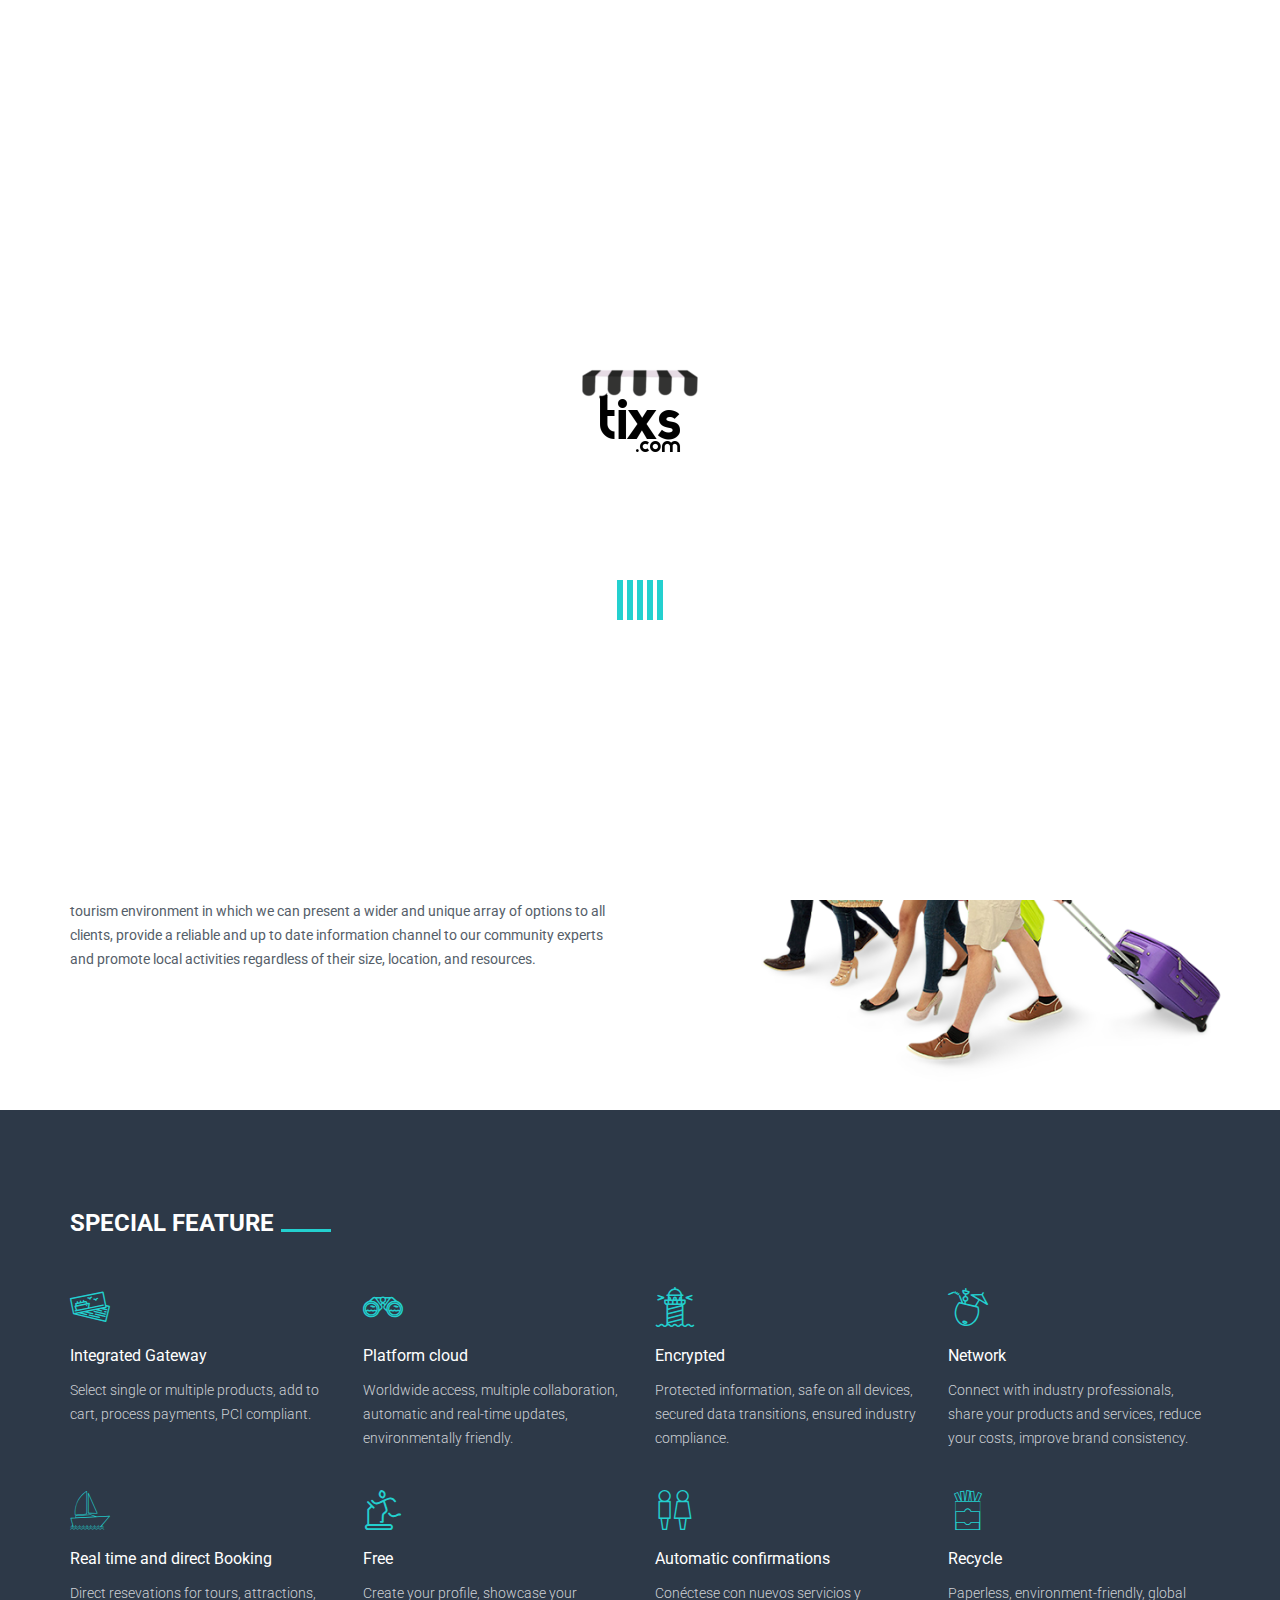
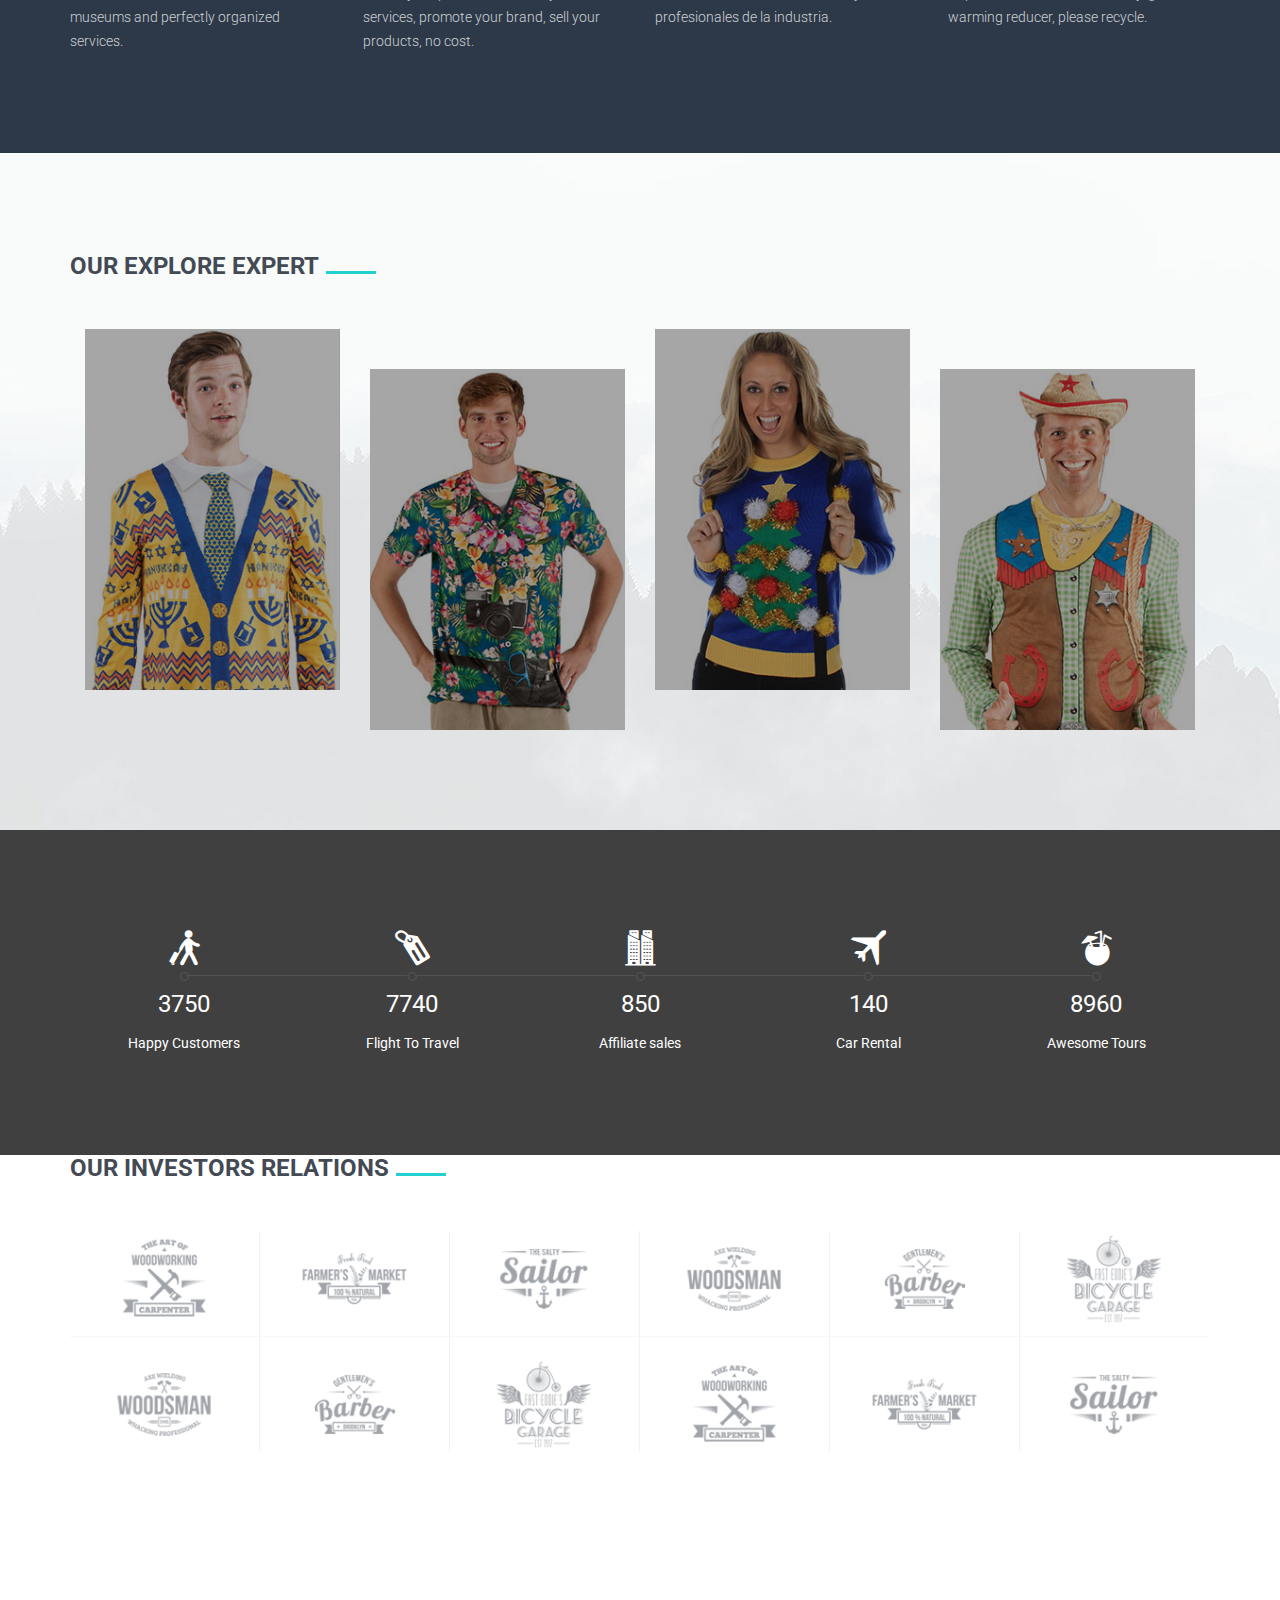
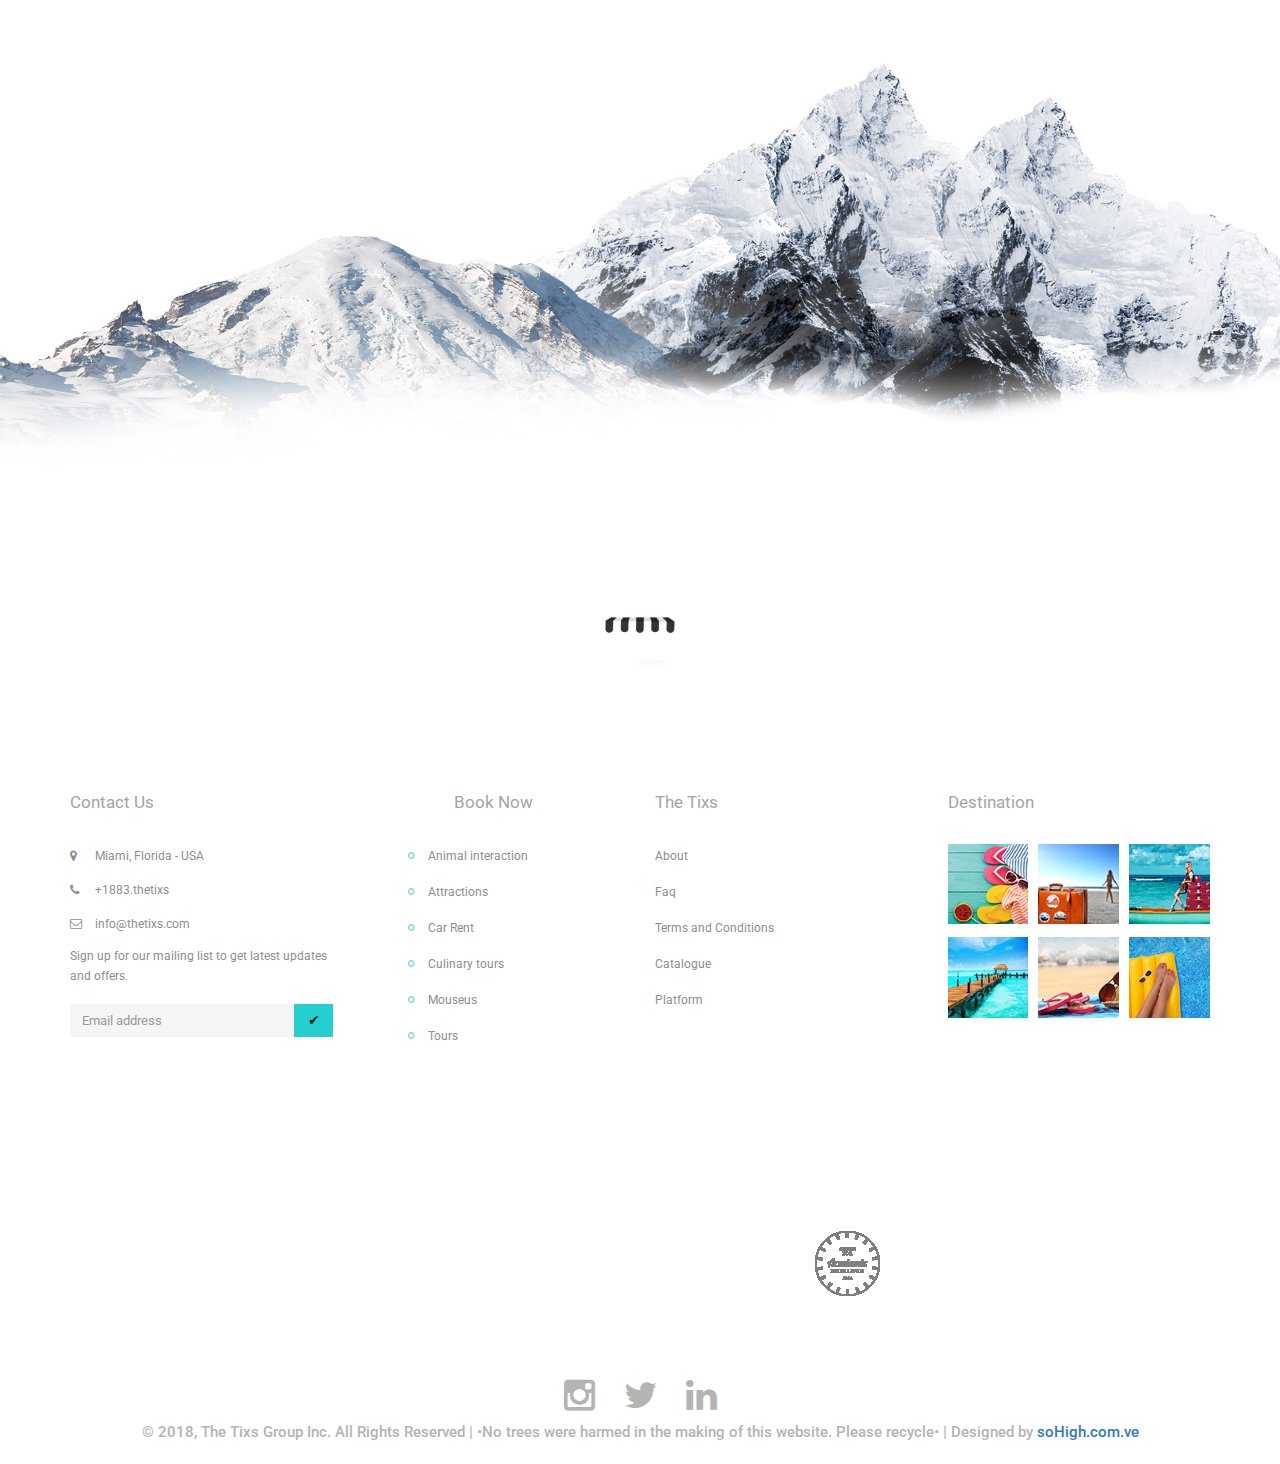
==== commit b20aacce: "modificaciones" ====
--- a/about-us.html
+++ b/about-us.html
@@ -3,7 +3,7 @@
 <head>
 <title>The Tixs | About Us</title>
 <meta charset="utf-8">
-<meta name="viewport" content="width=device-width, initial-scale=1.0">
+<meta name="viewport" content="Tours, Tixs, travel, Atraction, Mouseus">
 <!-- FONT CSS-->
 <link type="text/css" rel="stylesheet" href="//fonts.googleapis.com/css?family=Roboto:300,400,500,700,900">
 <link type="text/css" rel="stylesheet" href="//fonts.googleapis.com/css?family=Montserrat:400,700">
@@ -240,11 +240,7 @@
 <span class="text">Tour</span>
 </a>
 </li>
-<li>
-<a href="register.html" class="main-menu">
-<span class="text">Suport</span>
-</a>
-</li>
+
 <li class="dropdown">
 <a href="javascript:void(0)" class="main-menu">
 <span class="text">Join</span>
@@ -365,8 +361,8 @@
 <div class="our-content">
 <i class="our-icon flaticon-cruise"></i>
 <div class="main-our">
-<p class="our-title">We offer daily tours </p>
-<p class="text">Lorem ipsum dolor sit amet, consectetur elitea commodo consequat duis aute irure dolor consectetur elit.</p>
+<p class="our-title">Integrated Gateway </p>
+<p class="text">Select single or multiple products, add to cart, process payments, PCI compliant.</p>
 </div>
 </div>
 </div>
@@ -374,8 +370,8 @@
 <div class="our-content">
 <i class="our-icon flaticon-security-1"></i>
 <div class="main-our">
-<p class="our-title">Real time and direct bookings</p>
-<p class="text">Lorem ipsum dolor sit amet, consectetur elitea commodo consequat duis aute irure dolor consectetur elit.</p>
+<p class="our-title">Platform  cloud</p>
+<p class="text">Worldwide access, multiple collaboration, automatic and real-time updates, environmentally friendly.</p>
 </div>
 </div>
 </div>
@@ -383,8 +379,8 @@
 <div class="our-content">
 <i class="our-icon flaticon-direction"></i>
 <div class="main-our">
-<p class="our-title">Analitics & Finance tools </p>
-<p class="text">Lorem ipsum dolor sit amet, consectetur elitea commodo consequat duis aute irure dolor consectetur elit.</p>
+<p class="our-title">Encrypted </p>
+<p class="text">Protected information, safe on all devices, secured data transitions, ensured industry compliance.</p>
 </div>
 </div>
 </div>
@@ -392,8 +388,8 @@
 <div class="our-content">
 <i class="our-icon flaticon-food-3"></i>
 <div class="main-our">
-<p class="our-title">Best price guarantee</p>
-<p class="text">Lorem ipsum dolor sit amet, consectetur elitea commodo consequat duis aute irure dolor consectetur elit.</p>
+<p class="our-title">Network</p>
+<p class="text">Connect with industry professionals, share your products and services, reduce your costs, improve brand consistency.</p>
 </div>
 </div>
 </div>
@@ -403,8 +399,8 @@
 <div class="our-content">
 <i class="our-icon flaticon-transport-10"></i>
 <div class="main-our">
-<p class="our-title">Encrypted data</p>
-<p class="text">Lorem ipsum dolor sit amet, consectetur elitea commodo consequat duis aute irure dolor consectetur elit.</p>
+<p class="our-title">Real time and direct Booking</p>
+<p class="text">Direct resevations for tours, attractions, museums and perfectly organized services.</p>
 </div>
 </div>
 </div>
@@ -412,8 +408,8 @@
 <div class="our-content">
 <i class="our-icon flaticon-people-6"></i>
 <div class="main-our">
-<p class="our-title">Platform cloud </p>
-<p class="text">Lorem ipsum dolor sit amet, consectetur elitea commodo consequat duis aute irure dolor consectetur elit.</p>
+<p class="our-title">Free </p>
+<p class="text">Create your profile, showcase your services, promote your brand, sell your products, no cost.</p>
 </div>
 </div>
 </div>
@@ -422,7 +418,7 @@
 <i class="our-icon flaticon-man"></i>
 <div class="main-our">
 <p class="our-title">Automatic confirmations</p>
-<p class="text">Lorem ipsum dolor sit amet, consectetur elitea commodo consequat duis aute irure dolor consectetur elit.</p>
+<p class="text">Conéctese con nuevos servicios y profesionales de la industria.</p>
 </div>
 </div>
 </div>
@@ -430,8 +426,8 @@
 <div class="our-content">
 <i class="our-icon flaticon-food"></i>
 <div class="main-our">
-<p class="our-title">Multi-user access </p>
-<p class="text">Lorem ipsum dolor sit amet, consectetur elitea commodo consequat duis aute irure dolor consectetur eli</p>
+<p class="our-title">Recycle </p>
+<p class="text">Paperless, environment-friendly, global warming reducer, please recycle.</p>
 </div>
 </div>
 </div>
@@ -440,197 +436,137 @@
 </div>
 </section>
 <section class="our-expert padding-top padding-bottom-50">
-<div class="container">
-<h3 class="title-style-2">our explore expert</h3>
-<!-- <div class="wrapper-expert">
-<div class="item content-expert">
-<a href="#" class="img-expert">
-<img src="assets/images/homepage/about-5.jpg" alt="" class="img-responsive img">
-</a>
-<div class="caption-expert">
-<a href="#" class="title">Mark letto</a>
-<p class="text">Manager Tour Guide</p>
-<ul class="social list-inline">
-<li>
-<a href="#" class="social-expert">
-<i class="expert-icon fa fa-facebook"></i>
-</a>
-</li>
-<li>
-<a href="#" class="social-expert">
-<i class="expert-icon fa fa-twitter"></i>
-</a>
-</li>
-<li>
-<a href="#" class="social-expert">
-<i class="expert-icon fa fa-pinterest-p"></i>
-</a>
-</li>
-<li>
-<a href="#" class="social-expert">
-<i class="expert-icon fa fa-google"></i>
-</a>
-</li>
-</ul>
-</div>
-</div>
-<div class="item content-expert">
-<a href="#" class="img-expert">
-<img src="assets/images/homepage/about-6.jpg" alt="" class="img-responsive img">
-</a>
-<div class="caption-expert">
-<a href="#" class="title">Mark letto</a>
-<p class="text">Manager Tour Guide</p>
-<ul class="social list-inline">
-<li>
-<a href="#" class="social-expert">
-<i class="expert-icon fa fa-facebook"></i>
-</a>
-</li>
-<li>
-<a href="#" class="social-expert">
-<i class="expert-icon fa fa-twitter"></i>
-</a>
-</li>
-<li>
-<a href="#" class="social-expert">
-<i class="expert-icon fa fa-pinterest-p"></i>
-</a>
-</li>
-<li>
-<a href="#" class="social-expert">
-<i class="expert-icon fa fa-google"></i>
-</a>
-</li>
-</ul>
-</div>
-</div>
-<div class="item content-expert">
-<a href="#" class="img-expert">
-<img src="assets/images/homepage/about-7.jpg" alt="" class="img-responsive img">
-</a>
-<div class="caption-expert">
-<a href="#" class="title">Mark letto</a>
-<p class="text">Manager Tour Guide</p>
-<ul class="social list-inline">
-<li>
-<a href="#" class="social-expert">
-<i class="expert-icon fa fa-facebook"></i>
-</a>
-</li>
-<li>
-<a href="#" class="social-expert">
-<i class="expert-icon fa fa-twitter"></i>
-</a>
-</li>
-<li>
-<a href="#" class="social-expert">
-<i class="expert-icon fa fa-pinterest-p"></i>
-</a>
-</li>
-<li>
-<a href="#" class="social-expert">
-<i class="expert-icon fa fa-google"></i>
-</a>
-</li>
-</ul>
-</div>
-</div>
-<div class="item content-expert">
-<a href="#" class="img-expert">
-<img src="assets/images/homepage/about-8.jpg" alt="" class="img-responsive img">
-</a>
-<div class="caption-expert">
-<a href="#" class="title">Mark letto</a>
-<p class="text">Manager Tour Guide</p>
-<ul class="social list-inline">
-<li>
-<a href="#" class="social-expert">
-<i class="expert-icon fa fa-facebook"></i>
-</a>
-</li>
-<li>
-<a href="#" class="social-expert">
-<i class="expert-icon fa fa-twitter"></i>
-</a>
-</li>
-<li>
-<a href="#" class="social-expert">
-<i class="expert-icon fa fa-pinterest-p"></i>
-</a>
-</li>
-<li>
-<a href="#" class="social-expert">
-<i class="expert-icon fa fa-google"></i>
-</a>
-</li>
-</ul>
-</div>
-</div>
-<div class="item content-expert">
-<a href="#" class="img-expert">
-<img src="assets/images/homepage/about-7.jpg" alt="" class="img-responsive img">
-</a>
-<div class="caption-expert">
-<a href="#" class="title">Mark letto</a>
-<p class="text">Manager Tour Guide</p>
-<ul class="social list-inline">
-<li>
-<a href="#" class="social-expert">
-<i class="expert-icon fa fa-facebook"></i>
-</a>
-</li>
-<li>
-<a href="#" class="social-expert">
-<i class="expert-icon fa fa-twitter"></i>
-</a>
-</li>
-<li>
-<a href="#" class="social-expert">
-<i class="expert-icon fa fa-pinterest-p"></i>
-</a>
-</li>
-<li>
-<a href="#" class="social-expert">
-<i class="expert-icon fa fa-google"></i>
-</a>
-</li>
-</ul>
-</div>
-</div>
-<div class="item content-expert">
-<a href="#" class="img-expert">
-<img src="assets/images/homepage/about-8.jpg" alt="" class="img-responsive img">
-</a>
-<div class="caption-expert">
-<a href="#" class="title">Mark letto</a>
-<p class="text">Manager Tour Guide</p>
-<ul class="social list-inline">
-<li>
-<a href="#" class="social-expert">
-<i class="expert-icon fa fa-facebook"></i>
-</a>
-</li>
-<li>
-<a href="#" class="social-expert">
-<i class="expert-icon fa fa-twitter"></i>
-</a>
-</li>
-<li>
-<a href="#" class="social-expert">
-<i class="expert-icon fa fa-pinterest-p"></i>
-</a>
-</li>
-<li>
-<a href="#" class="social-expert">
-<i class="expert-icon fa fa-google"></i>
-</a>
-</li>
-</ul>
-</div>
-</div>
-</div -->>
-</div>
+    <div class="container">
+        <h3 class="title-style-2">our explore expert</h3>
+        <div class="wrapper-expert">
+            <div class="item content-expert">
+                <a href="#" class="img-expert">
+                    <img src="assets/images/homepage/about-5.jpg" alt="" class="img-responsive img">
+                </a>
+                <div class="caption-expert">
+                    <a href="#" class="title">Partner</a>
+                    <p class="text">Manager Tour Guide</p>
+                    <ul class="social list-inline">
+                        <li>
+                            <a href="#" class="social-expert">
+                                <i class="expert-icon fa fa-facebook"></i>
+                            </a>
+                        </li>
+                        <li>
+                            <a href="#" class="social-expert">
+                                <i class="expert-icon fa fa-twitter"></i>
+                            </a>
+                        </li>
+                        <li>
+                            <a href="#" class="social-expert">
+                                <i class="expert-icon fa fa-pinterest-p"></i>
+                            </a>
+                        </li>
+                        <li>
+                            <a href="#" class="social-expert">
+                                <i class="expert-icon fa fa-google"></i>
+                            </a>
+                        </li>
+                    </ul>
+                </div>
+            </div>
+            <div class="item content-expert">
+                <a href="#" class="img-expert">
+                    <img src="assets/images/homepage/about-6.jpg" alt="" class="img-responsive img">
+                </a>
+                <div class="caption-expert">
+                    <a href="#" class="title">Affiliate</a>
+                    <p class="text">Manager Tour Guide</p>
+                    <ul class="social list-inline">
+                        <li>
+                            <a href="#" class="social-expert">
+                                <i class="expert-icon fa fa-facebook"></i>
+                            </a>
+                        </li>
+                        <li>
+                            <a href="#" class="social-expert">
+                                <i class="expert-icon fa fa-twitter"></i>
+                            </a>
+                        </li>
+                        <li>
+                            <a href="#" class="social-expert">
+                                <i class="expert-icon fa fa-pinterest-p"></i>
+                            </a>
+                        </li>
+                        <li>
+                            <a href="#" class="social-expert">
+                                <i class="expert-icon fa fa-google"></i>
+                            </a>
+                        </li>
+                    </ul>
+                </div>
+            </div>
+            <div class="item content-expert">
+                <a href="#" class="img-expert">
+                    <img src="assets/images/homepage/about-7.jpg" alt="" class="img-responsive img">
+                </a>
+                <div class="caption-expert">
+                    <a href="#" class="title">Travels</a>
+                    <p class="text">Manager Tour Guide</p>
+                    <ul class="social list-inline">
+                        <li>
+                            <a href="#" class="social-expert">
+                                <i class="expert-icon fa fa-facebook"></i>
+                            </a>
+                        </li>
+                        <li>
+                            <a href="#" class="social-expert">
+                                <i class="expert-icon fa fa-twitter"></i>
+                            </a>
+                        </li>
+                        <li>
+                            <a href="#" class="social-expert">
+                                <i class="expert-icon fa fa-pinterest-p"></i>
+                            </a>
+                        </li>
+                        <li>
+                            <a href="#" class="social-expert">
+                                <i class="expert-icon fa fa-google"></i>
+                            </a>
+                        </li>
+                    </ul>
+                </div>
+            </div>
+            <div class="item content-expert">
+                <a href="#" class="img-expert">
+                    <img src="assets/images/homepage/about-8.jpg" alt="" class="img-responsive img">
+                </a>
+                <div class="caption-expert">
+                    <a href="#" class="title">Manager</a>
+                    <p class="text">Manager Tour Guide</p>
+                    <ul class="social list-inline">
+                        <li>
+                            <a href="#" class="social-expert">
+                                <i class="expert-icon fa fa-facebook"></i>
+                            </a>
+                        </li>
+                        <li>
+                            <a href="#" class="social-expert">
+                                <i class="expert-icon fa fa-twitter"></i>
+                            </a>
+                        </li>
+                        <li>
+                            <a href="#" class="social-expert">
+                                <i class="expert-icon fa fa-pinterest-p"></i>
+                            </a>
+                        </li>
+                        <li>
+                            <a href="#" class="social-expert">
+                                <i class="expert-icon fa fa-google"></i>
+                            </a>
+                        </li>
+                    </ul>
+                </div>
+            </div>
+            
+            
+        </div>
+    </div>
 </section>
 <div class="about-tours padding-top padding-bottom">
 <div class="container">
@@ -664,7 +600,7 @@
 </span>
 <div class="tours-title">850</div>
 </div>
-<div class="text">Hotel to stay</div>
+<div class="text">Affiliate sales</div>
 </div>
 <div class="content-tours">
 <i class="icon flaticon-transport"></i>
@@ -690,149 +626,10 @@
 </div>
 </div>
 </div>
-<section class="wrapper-open-position padding-top padding-bottom">
-<div class="container">
-<div class="wrapper-position">
-<h3 class="title-style-2">Our Network</h3>
-<div class="content-position">
-<div class="row">
-<div class="col-md-8 col-sm-12 col-xs-12 main-right">
-<div class="content-open">
-<div class="main-position">
-<div class="img-position">
-<a href="#" class="img-open">
-    <img src="assets/images/background/bg-team-open.jpg" alt="" class="img-responsive">
-</a>
-</div>
-<ul class="list-info list-unstyled">
-<li>
-    <a class="link">
-        <i class="icon fa fa-facebook"></i>
-    </a>
-</li>
-<li>
-    <a class="link">
-        <i class="icon fa fa-twitter"></i>
-    </a>
-</li>
-<li>
-    <a class="link">
-        <i class="icon fa fa-tumblr"></i>
-    </a>
-</li>
-<li>
-    <a class="link">
-        <i class="icon fa fa-linkedin"></i>
-    </a>
-</li>
-<li>
-    <a class="link">
-        <i class="icon fa fa-behance"></i>
-    </a>
-</li>
-</ul>
-</div>
-<div class="clearfix"></div>
-<div class="wrapper-text-excel">
-<div class="text-excel"> Business Excellence</div>
-<ul class="list-text list-unstyled">
-<li>
-    <a class="link-text">
-        <i class="icon fa fa-angle-double-right"></i>
-        <span class="text-title">How we do it?</span>
-    </a>
-    <p class="text"> We developed “The Tixs Network”, a App web e-commerce platform. Partners, simply create their account, upload their products or services, and get ready to be promoted. Affiliates, create their profiles and have access to all our Partner’s products. Travelers pay confidently and securely with our integrated payment gateway and receive their Tixs instantly.</p>
-</li>
-<li>
-    <a class="link-text">
-        <i class="icon fa fa-angle-double-right"></i>
-        <span class="text-title">Some of our features:</span>
-    </a>
-    <ul>
-        <li>
-            <span></span>
-        </li>
-        <li>
-            <span>Concept ideas around the Zendesk brand</span>
-        </li>
-        <li>
-            <span>Design and e xecute Zendesk online advertising</span>
-        </li>
-        <li>
-            <span>Design presentations and printed materials</span>
-        </li>
-    </ul>
-</li>
-</ul>
-</div>
-</div>
-</div>
-<div class="col-md-4 col-sm-12 col-xs-12">
-<div class="group-list group-number">
-<ul class="list-unstyled about-us-list">
-<li>
-<span class="text">Accounting, Finance & Legal</span>
-<span class="text-number">3</span>
-</li>
-<li>
-<span class="text">Creative</span>
-<span class="text-number">1</span>
-</li>
-<li>
-<span class="text">Engineering & Product</span>
-<span class="text-number">4</span>
-</li>
-<li>
-<span class="text">Information Technology</span>
-<span class="text-number">6</span>
-</li>
-<li>
-<span class="text">Marketing & Sale</span>
-<span class="text-number">2</span>
-</li>
-<li>
-<span class="text">Account Management</span>
-<span class="text-number">1</span>
-</li>
-<li>
-<span class="text">Internships</span>
-<span class="text-number">12</span>
-</li>
-</ul>
-</div>
-<div class="wrapper-llc">
-<div class="llc-title">expooler SAN FRANCISCO LLC</div>
-<div class="text">Create your travel agency, lodge, club, blog or destination website the quick and easy way.</div>
-<ul class="list-llc list-unstyled">
-<li>
-<i class="icon fa fa-map-marker"></i>
-<a href="#" class="item">132, My Street, Kingston, New York </a>
-</li>
-<li>
-<i class="icon fa fa-phone"></i>
-<a href="#" class="item">
-    <p class="ph-number">(+1) 369-258-147</p>
-    <p class="ph-number">(+1) 369-268-157</p>
-</a>
-</li>
-<li>
-<i class="icon fa fa-envelope-o"></i>
-<a href="#" class="item">recruit@explooer.com</a>
-</li>
-</ul>
-</div>
-<a href="#" class="view-more">
-<span class="more">View our company page</span>
-</a>
-</div>
-</div>
-</div>
-</div>
-</div>
-</section>
+
 <section class="about-banner">
 <div class="container">
-<h3 class="title-style-2">OUR INVESTORS RELATIONS</h3>
+<h3 class="title-style-2" br>OUR INVESTORS RELATIONS</h3>
 <div class="wrapper-banner">
 <div class="content-banner">
 <a href="#" class="img-banner">
@@ -964,7 +761,7 @@
 </div>
 </div>
 </div>
-<div class="col-md-2 col-xs-3">
+<div class="col-md-3 col-xs-3">
 <div class="booking-widget widget text-center">
 <div class="title-widget">book now</div>
 <div class="content-widget">
@@ -992,7 +789,7 @@
 </div>
 </div>
 </div>
-<div class="col-md-2 col-xs-4">
+<div class="col-md-3 col-xs-4">
 <div class="explore-widget widget">
 <div class="title-widget">The tixs</div>
 <div class="content-widget">
@@ -1000,54 +797,25 @@
 <li>
     <a href="about-us.html" class="link">About</a>
 </li>
-<li>
-    <a href="#" class="link">Suport</a>
-</li>
-<li>
-    <a href="#" class="link">Faq</a>
-</li>
-<li>
-    <a href="#" class="link">Terms and Conditions</a>
-</li>
-<li>
-    <a href="#" class="link">Catalogue</a>
-</li>
-<li>
-    <a href="#" class="link">Platform</a>
-</li>
-</ul>
-</div>
-</div>
-</div>
-</div>
-<!-- <div class="col-2">
-<div class="col-md-2 col-xs-6">
-<div class="top-deals-widget widget">
-<div class="title-widget">top deals</div>
-<div class="content-widget">
-<ul class="list-unstyled">
-<li>
-    <a href="#" class="link">Tour Packages Singapore</a>
-</li>
-<li>
-    <a href="#" class="link">Tour Packages Manila</a>
-</li>
-<li>
-    <a href="#" class="link">Tour Packages New York</a>
-</li>
-<li>
-    <a href="#" class="link">Tour Packages Sanghai</a>
-</li>
-<li>
-    <a href="#" class="link">Tour Packages Hongkong</a>
-</li>
-<li>
-    <a href="#" class="link">Tour Packages Tokyo</a>
-</li>
-</ul>
-</div>
-</div>
-</div> -->
+
+<li>
+    <a href="faq.html" class="link">Faq</a>
+</li>
+<li>
+    <a href="faq.html" class="link">Terms and Conditions</a>
+</li>
+<li>
+    <a href="tour-result.html" class="link">Catalogue</a>
+</li>
+<li>
+    <a href="https://www.thetixsapp.com" class="link">Platform</a>
+</li>
+</ul>
+</div>
+</div>
+</div>
+</div>
+
 <div class="col-md-3 col-xs-6">
 <div class="destination-widget widget">
 <div class="title-widget">Destination</div>
@@ -1092,7 +860,70 @@
 </div>
 </div>
 </div>
-
+<div class="hyperlink bg-transparent">
+<div class="container">
+<div class="slide-logo-wrapper">
+<div class="logo-item">
+<a href="#" class="link">
+<img src="assets/images/footer/logo-01.png" alt="" class="img-responsive" />
+</a>
+</div>
+<div class="logo-item">
+<a href="#" class="link">
+<img src="assets/images/footer/logo-02.png" alt="" class="img-responsive" />
+</a>
+</div>
+<div class="logo-item">
+<a href="#" class="link">
+<img src="assets/images/footer/logo-03.png" alt="" class="img-responsive" />
+</a>
+</div>
+<div class="logo-item">
+<a href="#" class="link">
+<img src="assets/images/footer/logo-04.png" alt="" class="img-responsive" />
+</a>
+</div>
+<div class="logo-item">
+<a href="#" class="link">
+<img src="assets/images/footer/logo-05.png" alt="" class="img-responsive" />
+</a>
+</div>
+<div class="logo-item">
+<a href="#" class="link">
+<img src="assets/images/footer/logo-06.png" alt="" class="img-responsive" />
+</a>
+</div>
+<div class="logo-item">
+<a href="#" class="link">
+<img src="assets/images/footer/logo-01.png" alt="" class="img-responsive" />
+</a>
+</div>
+<div class="logo-item">
+<a href="#" class="link">
+<img src="assets/images/footer/logo-02.png" alt="" class="img-responsive" />
+</a>
+</div>
+<div class="logo-item">
+<a href="#" class="link">
+<img src="assets/images/footer/logo-03.png" alt="" class="img-responsive" />
+</a>
+</div>
+<div class="logo-item">
+<a href="#" class="link">
+<img src="assets/images/footer/logo-04.png" alt="" class="img-responsive" />
+</a>
+</div>
+<div class="logo-item">
+<a href="#" class="link">
+<img src="assets/images/footer/logo-05.png" alt="" class="img-responsive" />
+</a>
+</div>
+<div class="logo-item">
+<a href="#" class="link">
+<img src="assets/images/footer/logo-06.png" alt="" class="img-responsive" />
+</a>
+</div>
+</div>
 <div class="social-footer">
 <ul class="list-inline list-unstyled">
 <li>
--- a/assets/css/layout.css
+++ b/assets/css/layout.css
@@ -3645,7 +3645,7 @@
     text-align: center;
 
     color: #8e8e8e;
-    background-color: #121212;
+    background-color: #ffffff;;
     background-image: url('../images/background/bg-footer.jpg');
     background-repeat: repeat;
     background-attachment: fixed;
@@ -3787,7 +3787,7 @@
 /*----------  4.3. Hyperlink  ----------*/
 
 .hyperlink {
-    background-color: #121212;
+    background-color: #FBFBFB;
 }
 
 .hyperlink .slide-logo-wrapper {
--- a/assets/css/color.css
+++ b/assets/css/color.css
@@ -16,30 +16,30 @@
 a:active,
 a:focus,
 a:hover {
-    color: #50bcb6;
+    color: #23d0cf;
 }
 
 .spinner > div {
-    background-color: #50bcb6;
+    background-color: #23d0cf;
 }
 
 .bg-transparent .header-topbar .topbar-left li:hover i,
 .bg-transparent .header-topbar .topbar-left li:hover span {
-    color: #50bcb6;
+    color: #23d0cf;
 }
 
 .bg-transparent .header-main.header-fixed .nav-search form .searchbutton {
-    background-color: #50bcb6;
+    background-color: #23d0cf;
 }
 
 .bg-white .header-topbar .topbar-left li:hover i,
 .bg-white .header-topbar .topbar-left li:hover span {
-    color: #50bcb6;
+    color: #23d0cf;
 }
 
 .header-03 .header-topbar .btn-menu:hover .icons,
 .header-03 .header-topbar .btn-menu:hover .text {
-    color: #50bcb6;
+    color: #23d0cf;
 }
 
 /*----------  2.1. Topbar Header  ----------*/
@@ -47,117 +47,117 @@
 .header-topbar a:hover,
 .header-topbar p:hover,
 .header-topbar span:hover {
-    color: #50bcb6;
+    color: #23d0cf;
 }
 
 .header-topbar .topbar-left > li:hover i,
 .header-topbar .topbar-left > li:hover span {
-    color: #50bcb6;
+    color: #23d0cf;
 }
 
 .navigation .nav-links li.active .main-menu,
 .navigation .nav-links li:hover .main-menu {
-    color: #50bcb6;
+    color: #23d0cf;
 }
 
 .navigation .nav-links li:hover .main-menu .icons-dropdown i {
-    color: #50bcb6;
+    color: #23d0cf;
 }
 
 .navigation .nav-links .main-menu:after,
 .navigation .nav-links .main-menu:before {
-    background-color: #50bcb6;
+    background-color: #23d0cf;
 }
 
 .bg-transparent .navigation .nav-links li.active .main-menu,
 .bg-transparent .navigation .nav-links li:hover .main-menu {
-    color: #50bcb6 !important;
+    color: #23d0cf !important;
 }
 
 .bg-white .navigation .nav-links li.active .main-menu,
 .bg-white .navigation .nav-links li:hover .main-menu {
-    color: #50bcb6 !important;
+    color: #23d0cf !important;
 }
 
 .dropdown-menu-1,
 .dropdown-menu-2 {
-    border-bottom: 2px solid #50bcb6;
+    border-bottom: 2px solid #23d0cf;
 }
 
 .wrapper-mobile-nav {
-    background: #50bcb6;
+    background: #23d0cf;
 }
 
 .wrapper-mobile-nav .header-main .login-widget .item:hover {
-    background-color: #50bcb6;
+    background-color: #23d0cf;
 }
 
 .menu-mobile {
-    background-color: #50bcb6;
+    background-color: #23d0cf;
 }
 
 .menu-mobile .main-menu {
-    background-color: #50bcb6;
+    background-color: #23d0cf;
 }
 
 .menu-mobile .main-menu:active,
 .menu-mobile .main-menu:hover {
-    background-color: #50bcb6;
+    background-color: #23d0cf;
 }
 
 /*----------  3.3. Both Sidebar  ----------*/
 
 .contact-us-widget .info-list ul li .link:hover {
-    color: #50bcb6;
+    color: #23d0cf;
 }
 
 .form-email .btn-email {
-    background-color: #50bcb6;
+    background-color: #23d0cf;
 }
 
 .booking-widget ul li .link:before {
-    color: #50bcb6;
+    color: #23d0cf;
 }
 
 .booking-widget ul li:hover .link {
-    color: #50bcb6;
+    color: #23d0cf;
 }
 
 .explore-widget ul li:hover .link,
 .top-deals-widget ul li:hover .link {
-    color: #50bcb6;
+    color: #23d0cf;
 }
 
 /*----------   Find     ---------*/
 
 .find-widget {
-    background-color: #50bcb6;
+    background-color: #23d0cf;
 }
 
 .find-widget .submit-btn-wrapper .submit-btn {
-    color: #50bcb6;
+    color: #23d0cf;
 }
 
 .find-widget .submit-btn-wrapper .text {
-    color: #50bcb6;
+    color: #23d0cf;
 }
 
 .tab-search-condensed {
-    background-color: #50bcb6;
+    background-color: #23d0cf;
 }
 
 /*----------    Flight Time    ---------*/
 
 .flight-time-widget .flight-time-visual-widget .visual .bar .arrive.indicator,
 .flight-time-widget .flight-time-visual-widget .visual .bar .depart.indicator {
-    background-color: #50bcb6;
+    background-color: #23d0cf;
 }
 
 /*----------      Price      ---------*/
 
 .price-widget .nstSlider .leftGrip.indicator,
 .price-widget .nstSlider .rightGrip.indicator {
-    background-color: #50bcb6;
+    background-color: #23d0cf;
 }
 
 /*---------- Tab search  ---------- */
@@ -165,46 +165,46 @@
 .tab-search .tab-btn-wrapper .tab-btn:active,
 .tab-search .tab-btn-wrapper .tab-btn:focus,
 .tab-search .tab-btn-wrapper .tab-btn:hover {
-    background-color: #50bcb6;
+    background-color: #23d0cf;
 }
 
 .tab-search .tab-btn-wrapper.active .tab-btn {
-    background-color: #50bcb6;
+    background-color: #23d0cf;
 }
 
 .tab-search-default .tab-btn-wrapper .tab-btn i {
-    color: #50bcb6;
+    color: #23d0cf;
 }
 
 .tab-search-default .tab-content-bg {
-    background-color: #50bcb6;
+    background-color: #23d0cf;
 }
 
 .tab-search-condensed .tab-btn-wrapper .tab-btn {
-    color: #50bcb6;
+    color: #23d0cf;
 }
 
 .tab-search-condensed .tab-btn-wrapper .tab-btn i {
-    color: #50bcb6;
+    color: #23d0cf;
 }
 
 /*----------  2.3. Flight Date Selection  ---------*/
 
 .fds-widget .price-select.yellow {
-    background-color: #50bcb6;
+    background-color: #23d0cf;
 }
 
 /*----------  2.7. Single Flight Result  ---------*/
 
 .single-flight-result form.flight-class .class-selection-wrapper label.radio-box span.text-wrapper span.price {
-    color: #50bcb6;
+    color: #23d0cf;
 }
 
 /*------------  2.11. Social  -----------*/
 
 .social-widget ul li a.social-icon:hover {
-    border-color: #50bcb6;
-    background-color: #50bcb6;
+    border-color: #23d0cf;
+    background-color: #23d0cf;
 }
 
 /*==============================
@@ -214,33 +214,33 @@
 /*----------  4.1. Main Footer  ----------*/
 
 .bg-blue-gradient .link:hover {
-    color: #50bcb6 !important;
+    color: #23d0cf !important;
 }
 
 /*----------  4.2. subscribe email  ----------*/
 
 .subscribe-email {
-    background-color: #50bcb6;
+    background-color: #23d0cf;
 }
 
 .form-subscribe-email .btn-email {
-    color: #50bcb6;
+    color: #23d0cf;
 }
 
 .page-title-wrapper .breadcrumb li .link:hover {
-    color: #50bcb6;
+    color: #23d0cf;
 }
 
 .page-title-wrapper .breadcrumb li.active .link:after {
-    background-color: #50bcb6;
+    background-color: #23d0cf;
 }
 
 .page-title-wrapper .price .number {
-    color: #50bcb6;
+    color: #23d0cf;
 }
 
 .page-title-wrapper .price .unit {
-    color: #50bcb6;
+    color: #23d0cf;
 }
 
 /****    COMPONENTS    *****/
@@ -248,257 +248,257 @@
 /*----------  1.1. Banner  ----------*/
 
 .page-title-wrapper .breadcrumb {
-    border-bottom: 1px solid #50bcb6;
+    border-bottom: 1px solid #23d0cf;
 }
 
 .page-title-wrapper .breadcrumb li .link:hover {
-    color: #50bcb6;
+    color: #23d0cf;
 }
 
 .page-title-wrapper .price .number {
-    color: #50bcb6;
+    color: #23d0cf;
 }
 
 .page-title-wrapper .price .unit {
-    color: #50bcb6;
+    color: #23d0cf;
 }
 
 /*----------  1.2. Page Title & Button & ...  ----------*/
 
 .group-title .sub-title .icons:after {
-    background-color: #50bcb6;
+    background-color: #23d0cf;
 }
 
 .title-style-2:after {
-    background-color: #50bcb6;
+    background-color: #23d0cf;
 }
 
 .btn.btn-maincolor {
-    border: 1px solid #50bcb6;
-    background-color: #50bcb6;
+    border: 1px solid #23d0cf;
+    background-color: #23d0cf;
 }
 
 .btn.btn-gray:hover {
-    border: 1px solid #50bcb6;
-    background-color: #50bcb6;
+    border: 1px solid #23d0cf;
+    background-color: #23d0cf;
 }
 
 .btn-slide {
-    color: #50bcb6;
+    color: #23d0cf;
 }
 
 .btn-slide .text {
-    color: #50bcb6;
+    color: #23d0cf;
 }
 
 .btn-slide .icons {
-    color: #50bcb6;
+    color: #23d0cf;
 }
 
 .btn-slide:before {
-    color: #50bcb6;
+    color: #23d0cf;
 }
 
 #back-top .link {
-    color: #50bcb6;
-    border: 2px solid #50bcb6;
+    color: #23d0cf;
+    border: 2px solid #23d0cf;
 }
 
 #back-top .link:hover {
-    background-color: #50bcb6;
+    background-color: #23d0cf;
 }
 
 .stars:after {
-    color: #50bcb6;
+    color: #23d0cf;
 }
 
 .label-sale {
-    background-color: #50bcb6;
+    background-color: #23d0cf;
 }
 
 /*----------  1.3. Main layout  ----------*/
 
 .tours-layout .image-wrapper .title-wrapper .title:before {
-    background: #50bcb6;
+    background: #23d0cf;
 }
 
 .tours-layout .image-wrapper .title-wrapper .title:hover {
-    color: #50bcb6;
+    color: #23d0cf;
 }
 
 .tours-layout .content-wrapper .list-info li .link:hover {
-    background-color: #50bcb6;
+    background-color: #23d0cf;
 }
 
 .tours-layout .content-wrapper > .content .title .price {
-    color: #50bcb6;
+    color: #23d0cf;
 }
 
 .tours-layout .content-wrapper > .content .group-btn-tours .left-btn:hover,
 .tours-layout .content-wrapper > .content .group-btn-tours .right-btn:hover {
-    background-color: #50bcb6;
+    background-color: #23d0cf;
 }
 
 .hotels-layout .image-wrapper .title-wrapper .title:before {
-    background: #50bcb6;
+    background: #23d0cf;
 }
 
 .hotels-layout .image-wrapper .title-wrapper .title:hover {
-    color: #50bcb6;
+    color: #23d0cf;
 }
 
 .hotels-layout .content-wrapper .list-info .link:hover {
-    background-color: #50bcb6;
+    background-color: #23d0cf;
 }
 
 .hotels-layout .content-wrapper .list-info .share-social-list .link-social:hover {
-    background-color: #50bcb6;
+    background-color: #23d0cf;
 }
 
 .hotels-layout .content-wrapper > .content .title .price {
-    color: #50bcb6;
+    color: #23d0cf;
 }
 
 .hotels-layout .content-wrapper > .content .group-btn-tours:hover {
-    background-color: #50bcb6;
+    background-color: #23d0cf;
 }
 
 .new-layout .content-wrapper .title:hover {
-    color: #50bcb6;
+    color: #23d0cf;
 }
 
 .new-layout .content-wrapper .info li .link:hover {
-    color: #50bcb6;
+    color: #23d0cf;
 }
 
 .cruises-layout .content-wrapper .title:hover {
-    color: #50bcb6;
+    color: #23d0cf;
 }
 
 .cruises-layout .content-wrapper .price {
-    color: #50bcb6;
+    color: #23d0cf;
 }
 
 .car-rent-layout .content-wrapper .title:hover {
-    color: #50bcb6;
+    color: #23d0cf;
 }
 
 .car-rent-layout .content-wrapper .price {
-    color: #50bcb6;
+    color: #23d0cf;
 }
 
 .special-offer-layout .image-wrapper .title-wrapper .title:before {
-    background: #50bcb6;
+    background: #23d0cf;
 }
 
 .special-offer-layout .image-wrapper .title-wrapper .title:hover {
-    color: #50bcb6;
+    color: #23d0cf;
 }
 
 .mozilla5 .homepage-default .group-title .title,
 .safari .homepage-default .group-title .title {
     -webkit-animation: color-text 5s infinite;
 
-    background: linear-gradient(to right, #ffffff 0%, #ffffff 15%, #ffffff 35%, #ffffff 50%, #ffffff 85%, #50bcb6 90%, #ffffff 100%);
+    background: linear-gradient(to right, #ffffff 0%, #ffffff 15%, #ffffff 35%, #ffffff 50%, #ffffff 85%, #23d0cf 90%, #ffffff 100%);
     -webkit-background-clip: text;
 
     -webkit-text-fill-color: transparent;
 }
 
 .homepage-default .group-btn .btn-click {
-    color: #50bcb6;
+    color: #23d0cf;
 }
 
 .homepage-default .group-btn .btn-click .icons {
-    color: #50bcb6;
+    color: #23d0cf;
 }
 
 .homepage-04 .form-subscribe-email .btn-email {
-    background-color: #50bcb6;
+    background-color: #23d0cf;
 }
 
 .box-media:hover .icons {
-    border: 1px solid #50bcb6;
-    background: #50bcb6;
+    border: 1px solid #23d0cf;
+    background: #23d0cf;
 }
 
 .tours-wrapper .tours-list .slick-dots li button:hover {
-    border: 1px solid #50bcb6;
+    border: 1px solid #23d0cf;
 }
 
 .tours-wrapper .tours-list .slick-dots li button:hover:before {
-    color: #50bcb6;
+    color: #23d0cf;
 }
 
 .tours-wrapper .tours-list .slick-dots li.slick-active button {
-    border: 1px solid #50bcb6;
+    border: 1px solid #23d0cf;
 }
 
 .tours-wrapper .tours-list .slick-dots li.slick-active button:before {
-    color: #50bcb6;
+    color: #23d0cf;
 }
 
 .travelers .traveler-list .slick-dots li button:hover {
-    border: 1px solid #50bcb6;
+    border: 1px solid #23d0cf;
 }
 
 .travelers .traveler-list .slick-dots li button:hover:before {
-    color: #50bcb6;
+    color: #23d0cf;
 }
 
 .travelers .traveler-list .slick-dots li.slick-active button {
-    border: 1px solid #50bcb6;
+    border: 1px solid #23d0cf;
 }
 
 .travelers .traveler-list .slick-dots li.slick-active button:before {
-    color: #50bcb6;
+    color: #23d0cf;
 }
 
 .traveler .wrapper-content .name {
-    color: #50bcb6;
+    color: #23d0cf;
 }
 
 .news .news-list .slick-dots li button:hover {
-    border: 1px solid #50bcb6;
+    border: 1px solid #23d0cf;
 }
 
 .news .news-list .slick-dots li button:hover:before {
-    color: #50bcb6;
+    color: #23d0cf;
 }
 
 .news .news-list .slick-dots li.slick-active button {
-    border: 1px solid #50bcb6;
+    border: 1px solid #23d0cf;
 }
 
 .news .news-list .slick-dots li.slick-active button:before {
-    color: #50bcb6;
+    color: #23d0cf;
 }
 
 .text-salebox .text-left .sale-box .number {
-    color: #50bcb6;
+    color: #23d0cf;
 }
 
 .text-salebox .text-left .sale-box .sup-1 {
-    color: #50bcb6;
+    color: #23d0cf;
 }
 
 .a-fact-image-wrapper .a-fact-image .icons:hover {
-    border: 2px solid #50bcb6;
-    background: #50bcb6;
+    border: 2px solid #23d0cf;
+    background: #23d0cf;
 }
 
 .contact-box {
-    background-color: #50bcb6;
+    background-color: #23d0cf;
 }
 
 /*----------- blog detail ----------*/
 
 .item-blog-detail .blog-text .sideline:after {
-    background-color: #50bcb6;
+    background-color: #23d0cf;
 }
 
 .item-blog-detail .blog-text .blog-comment .comment-list .media-right .btn.btn-crystal:hover {
-    color: #50bcb6;
+    color: #23d0cf;
 }
 
 .stars-rating a.star-1:before,
@@ -506,17 +506,17 @@
 .stars-rating a.star-3:before,
 .stars-rating a.star-4:before,
 .stars-rating a.star-5:before {
-    color: #50bcb6;
+    color: #23d0cf;
 }
 
 /*----------  Tour View  ----------*/
 
 .schedule-block .element {
-    background-color: #50bcb6;
+    background-color: #23d0cf;
 }
 
 .timeline-title span {
-    background-color: #50bcb6;
+    background-color: #23d0cf;
 }
 
 /* Gallery Block */
@@ -524,82 +524,82 @@
 /* Expert Block */
 
 .contact-list-media:hover .icons {
-    border: 1px solid #50bcb6;
-    background: #50bcb6;
+    border: 1px solid #23d0cf;
+    background: #23d0cf;
 }
 
 /*----------  Hotel View  ----------*/
 
 .map-block .map-info p.mail:hover a {
-    color: #50bcb6;
+    color: #23d0cf;
 }
 
 .map-block .map-info .footer-block {
-    background-color: #50bcb6;
+    background-color: #23d0cf;
 }
 
 .map-block .map-info .footer-block .btn-open-map:hover {
-    border: 1px solid #50bcb6;
+    border: 1px solid #23d0cf;
 }
 
 /*----------  3.2. tour result  ----------*/
 
 .list-continent-wrapper .continent:before {
-    border: 1px solid #50bcb6;
-    background-color: #50bcb6;
+    border: 1px solid #23d0cf;
+    background-color: #23d0cf;
 }
 
 .special-offer-list .slick-dots li button:hover {
-    border: 1px solid #50bcb6;
+    border: 1px solid #23d0cf;
 }
 
 .special-offer-list .slick-dots li button:hover:before {
-    color: #50bcb6;
+    color: #23d0cf;
 }
 
 .special-offer-list .slick-dots li.slick-active button {
-    border: 1px solid #50bcb6;
+    border: 1px solid #23d0cf;
 }
 
 .special-offer-list .slick-dots li.slick-active button:before {
-    color: #50bcb6;
+    color: #23d0cf;
 }
 
 .our-content .our-icon {
-    color: #50bcb6;
+    color: #23d0cf;
 }
 
 .content-expert .caption-expert {
-    background-color: #50bcb6;
+    background-color: #23d0cf;
 }
 
 .content-tours .wrapper-thin:hover .icon-thin {
-    color: #50bcb6;
+    color: #23d0cf;
 }
 
 .content-tours .wrapper-thin:hover .tours-title {
-    color: #50bcb6;
+    color: #23d0cf;
 }
 
 /*----------  contact  ----------*/
 
 .content-organization:hover .wrapper-img {
-    border: 1px solid #50bcb6;
+    border: 1px solid #23d0cf;
 }
 
 .content-organization .organization-title .title:hover {
-    color: #50bcb6;
+    color: #23d0cf;
 }
 
 .content-organization .content-widget .link:hover {
-    color: #50bcb6;
+    color: #23d0cf;
 }
 
 /*----------  3.2. Flight Results  ----------*/
 
 .flight-result-main .date-selection .btn-wrapper .btn-select:hover {
-    color: #50bcb6;
-    border-color: #50bcb6;
+    color: #23d0cf;
+    border-color: #23d0cf;
 }
 
 /*----------  3.2. Blog  ----------*/
@@ -609,71 +609,71 @@
 /*----------  3.2.1 Blog Post  ----------*/
 
 .blog-post .blog-content .heading:hover {
-    color: #50bcb6;
+    color: #23d0cf;
 }
 
 .blog-post .blog-content .quote-wrapper .quote:hover {
-    color: #50bcb6;
+    color: #23d0cf;
 }
 
 /*----------  car-detail  ----------*/
 
 .wrapper-car-result .car-wigdet .car-item:hover {
-    color: #50bcb6;
+    color: #23d0cf;
 }
 
 .car-price-wrapper {
-    background-color: #50bcb6;
+    background-color: #23d0cf;
 }
 
 .wrapper-driver-detail .driver-title {
-    background-color: #50bcb6;
+    background-color: #23d0cf;
 }
 
 .form-check-img .input-check:checked ~ .img-radio:before {
-    border: 2px solid #50bcb6;
+    border: 2px solid #23d0cf;
 }
 
 /*----------  faq  ----------*/
 
 .wrapper-accordion .panel.active .panel-heading {
-    background-color: #50bcb6;
+    background-color: #23d0cf;
 }
 
 .wrapper-caption-team .wrapper-team-title .team-title:hover {
-    color: #50bcb6;
+    color: #23d0cf;
 }
 
 .wrapper-caption-team .wrapper-team-title .team-title-andress .item-andress:hover {
-    color: #50bcb6;
+    color: #23d0cf;
 }
 
 .team-purchase .title-yellow {
-    color: #50bcb6;
+    color: #23d0cf;
 }
 
 .main-position .list-info .link:hover {
-    background-color: #50bcb6;
+    background-color: #23d0cf;
 }
 
 .group-number .about-us-list li:hover .text {
-    color: #50bcb6;
+    color: #23d0cf;
 }
 
 .group-number .about-us-list li:hover .text:after {
-    color: #50bcb6;
+    color: #23d0cf;
 }
 
 .group-number .about-us-list li:hover .text-number {
-    color: #50bcb6;
+    color: #23d0cf;
 }
 
 .wrapper-llc .list-llc .item:hover {
-    color: #50bcb6;
+    color: #23d0cf;
 }
 
 .view-more .more {
-    color: #50bcb6;
+    color: #23d0cf;
 }
 
 /*=============================
@@ -690,13 +690,13 @@
 
 .datepicker thead .next:hover:before,
 .datepicker thead .prev:hover:before {
-    background-color: #50bcb6;
+    background-color: #23d0cf;
 }
 
 .datepicker tbody td.day.active:before,
 .datepicker tbody td.day.range-end:before,
 .datepicker tbody td.day.range-start:before {
-    background-color: #50bcb6;
+    background-color: #23d0cf;
 }
 
 /*=============================
@@ -704,5 +704,5 @@
  =============================*/
 
 .title-style-2 span {
-    color: #50bcb6;
-}
+    color: #23d0cf;
+}
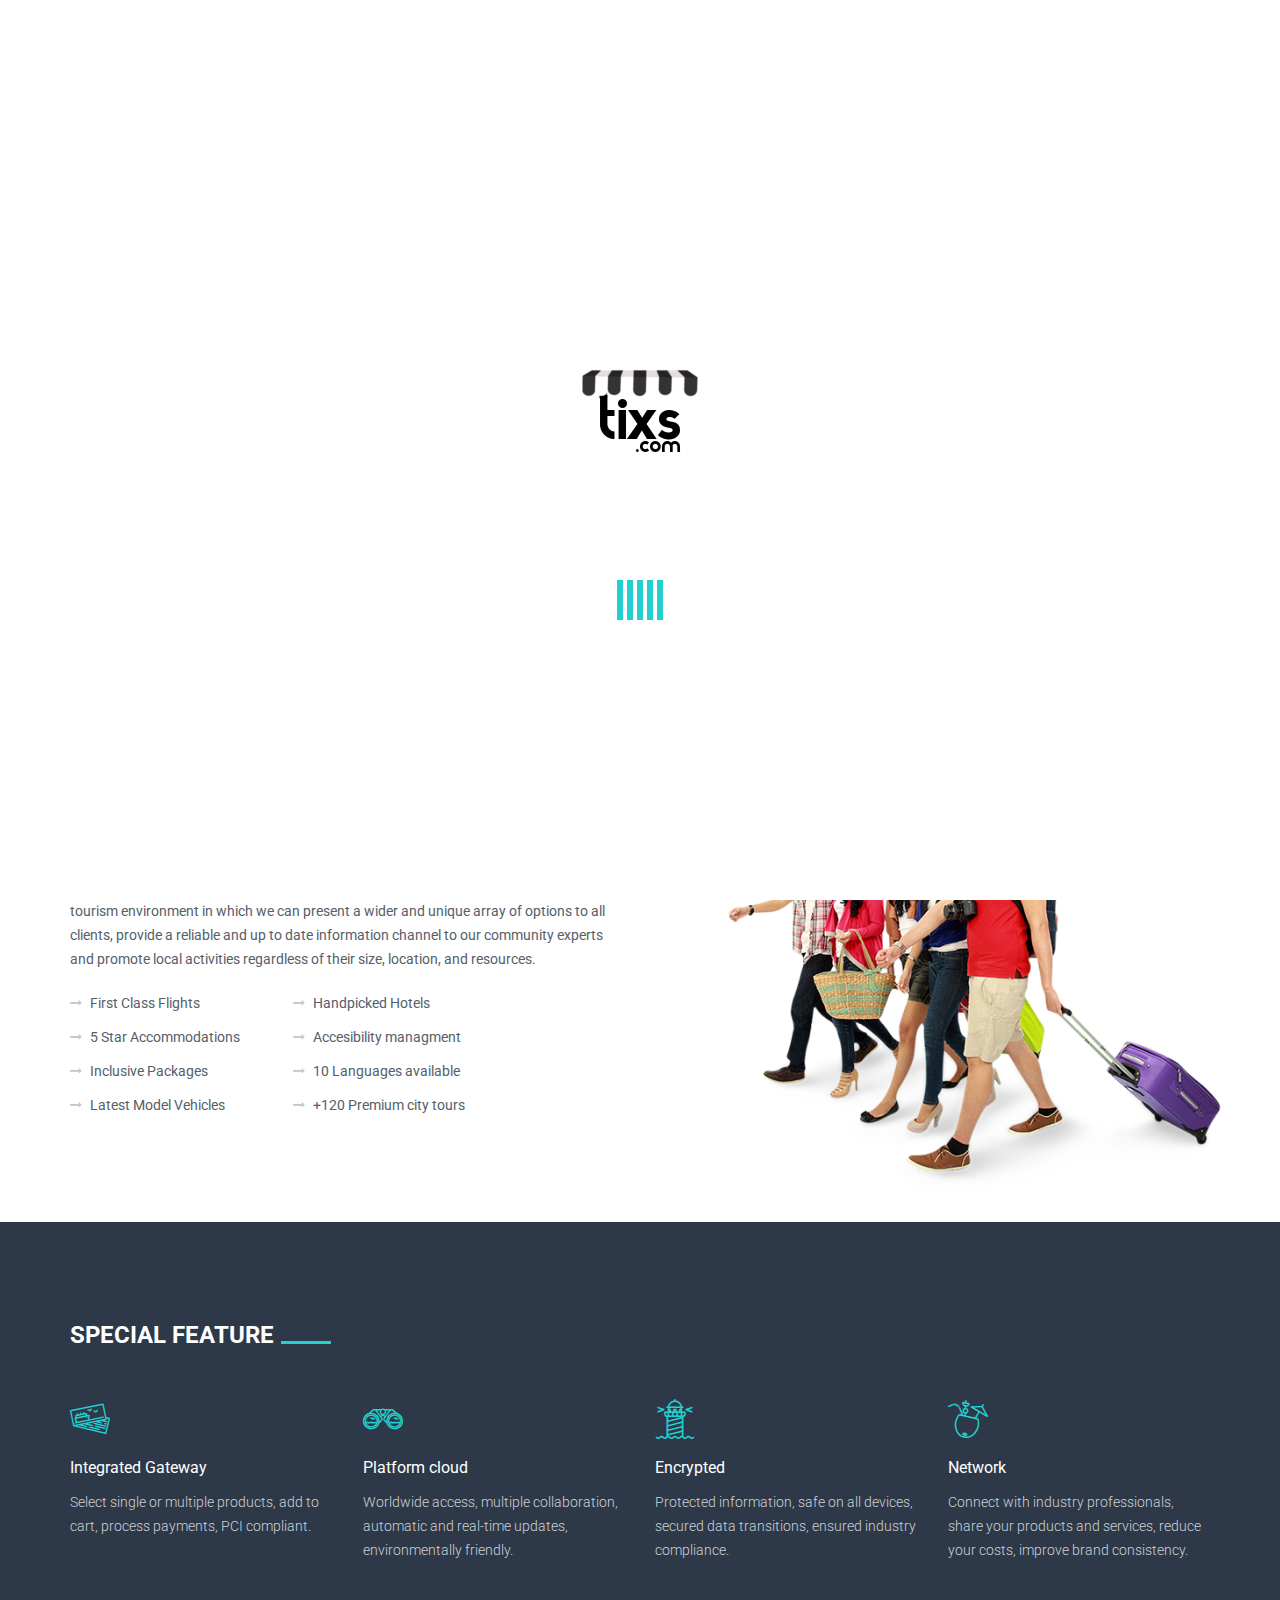
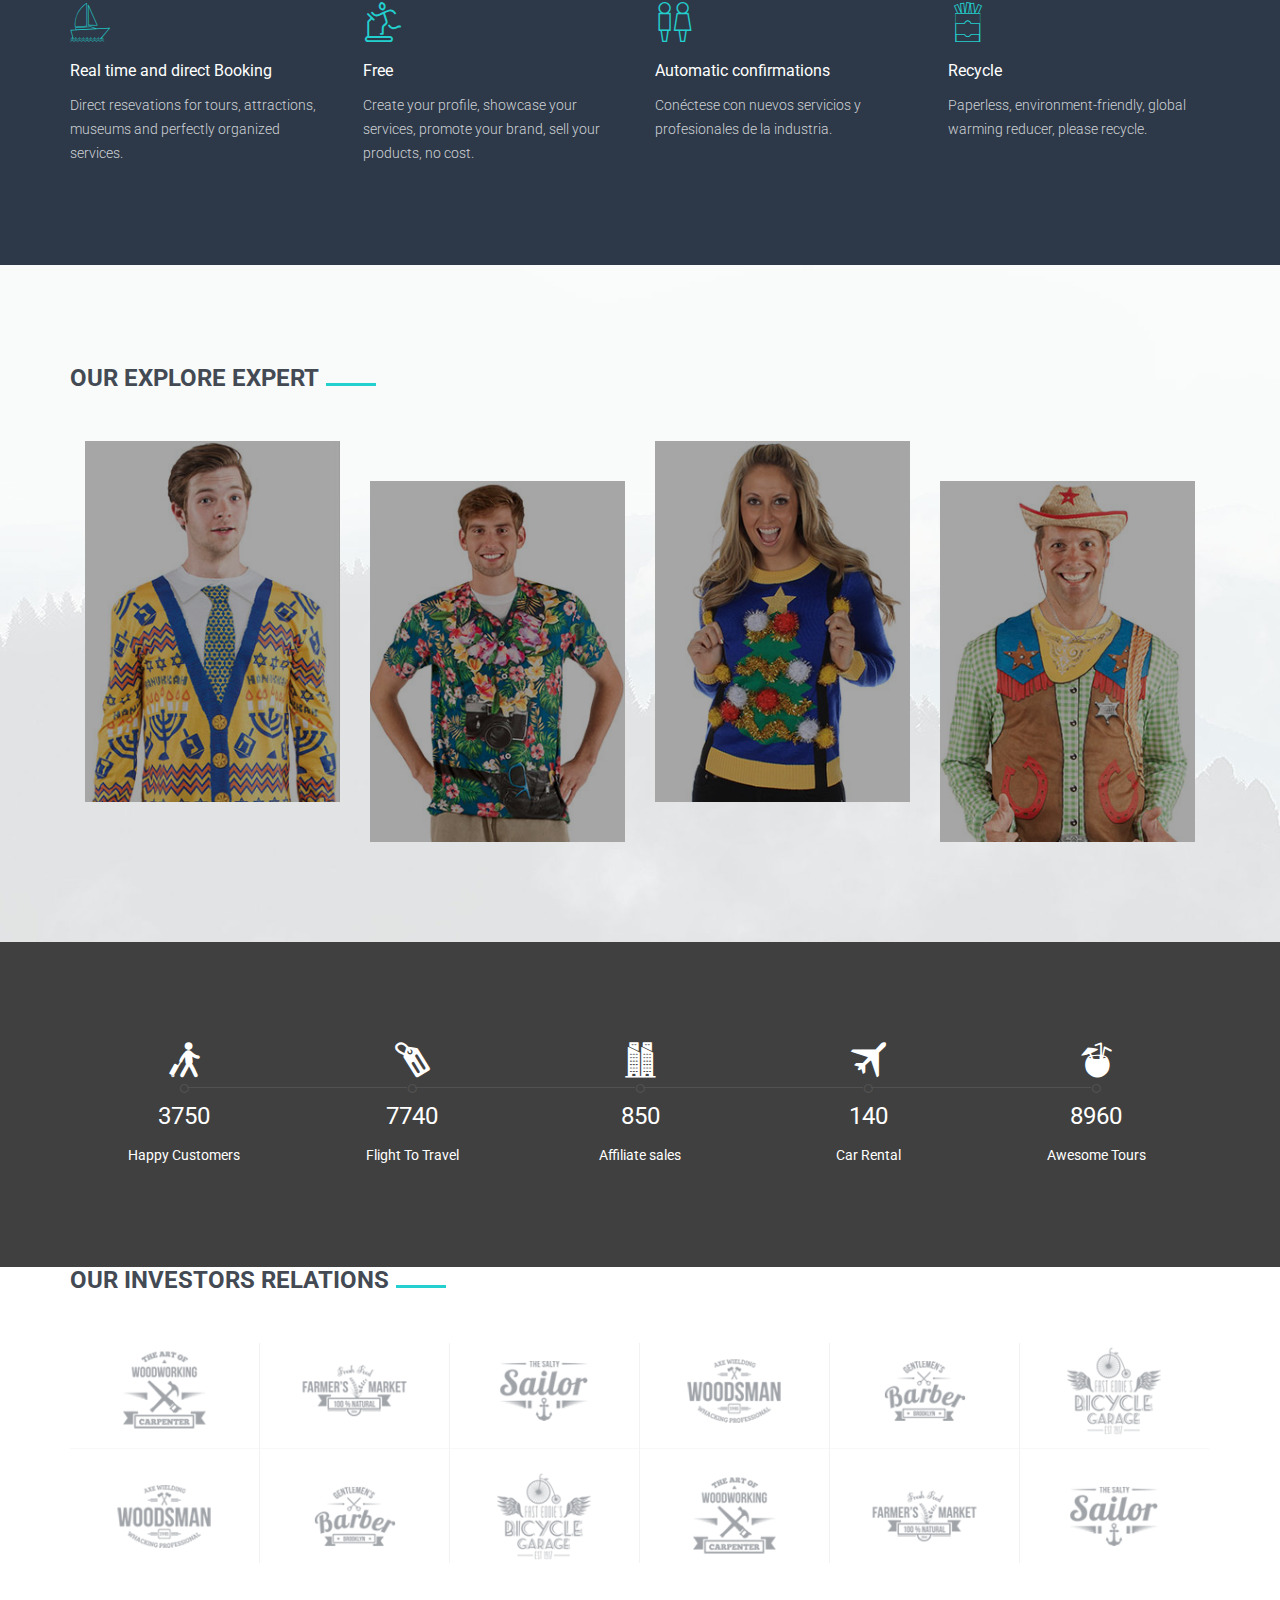
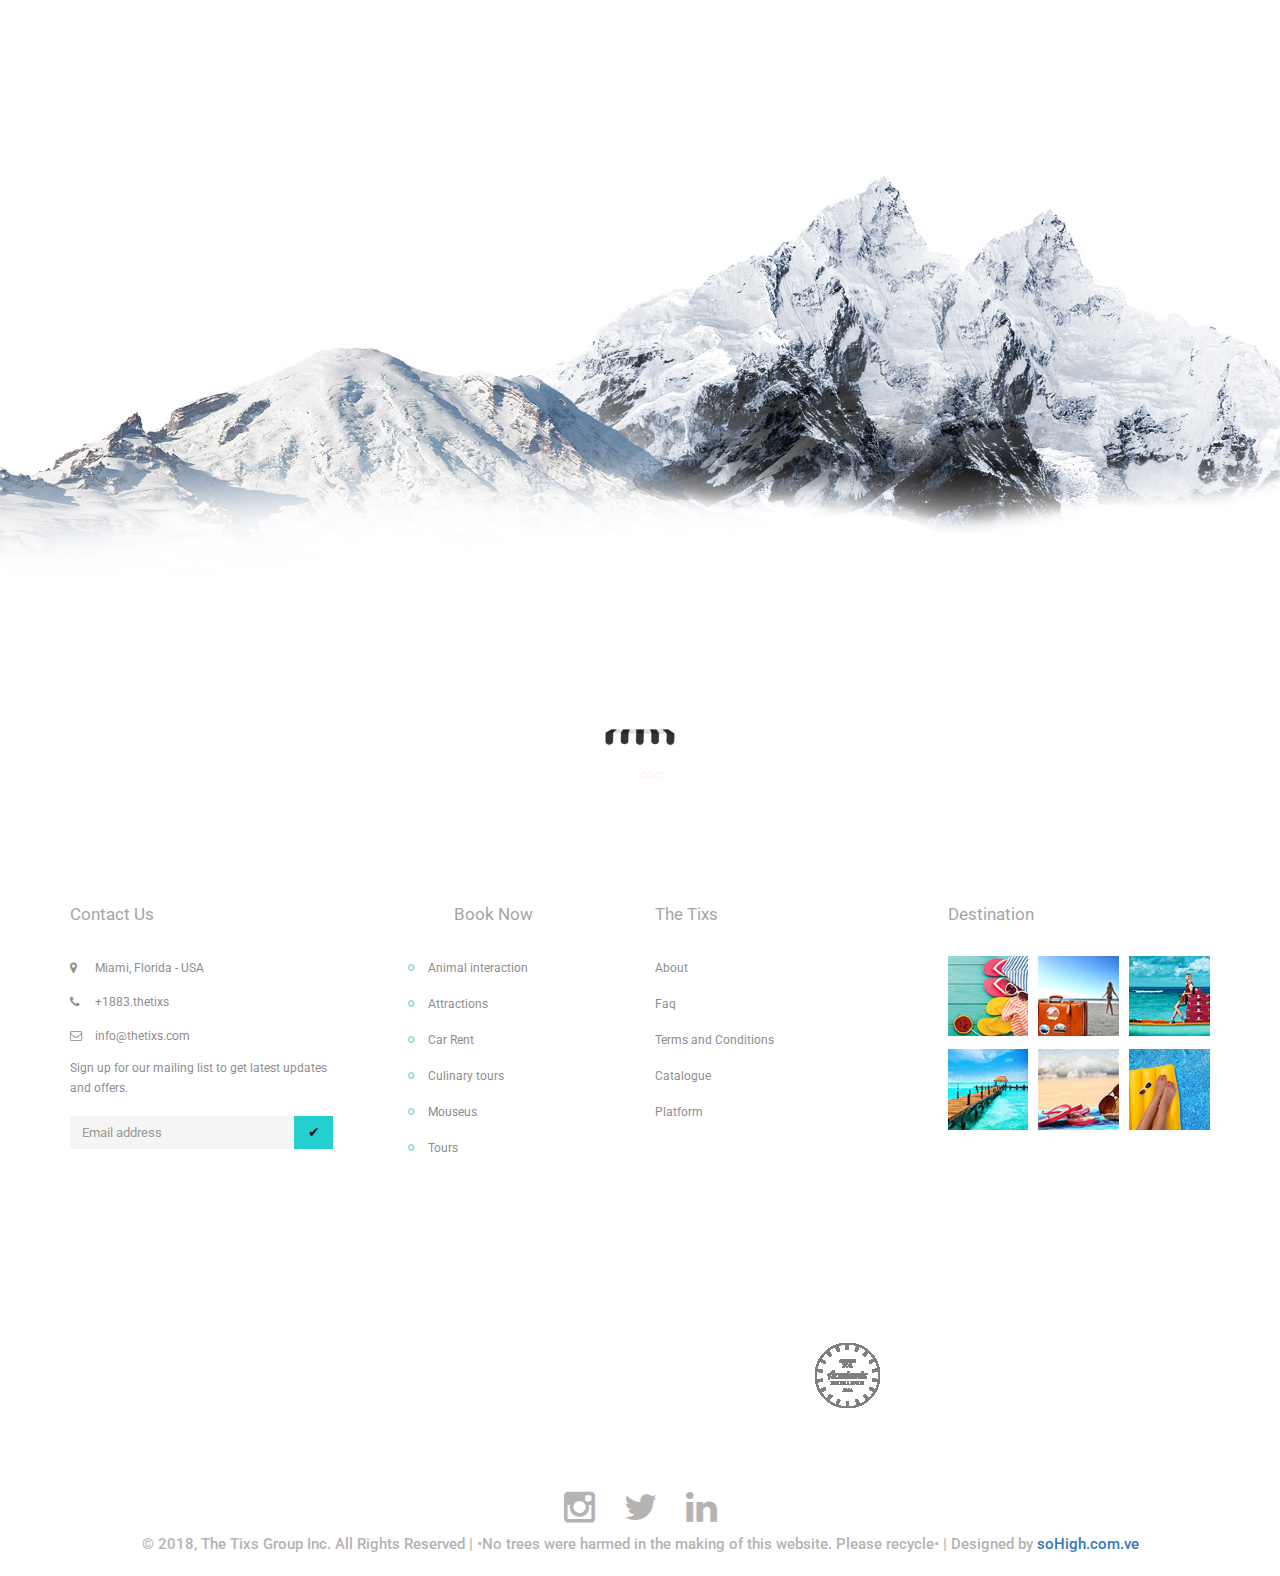
==== commit 9d2ba5a7: "semifinal" ====
--- a/about-us.html
+++ b/about-us.html
@@ -73,10 +73,6 @@
 <a href="about-us.html" class="link-page">about</a>
 </li>
 <li>
-<a href="car-detail.html" class="link-page">Platform</a>
-</li>
-
-<li>
 <a href="faq.htm.html" class="link-page">Faq</a>
 </li>
 </ul> 
@@ -86,11 +82,7 @@
 <span class="text">Tour</span>
 </a>
 </li>
-<li class="active">
-<a href="register.html" class="main-menu">
-<span class="text">Suport</span>
-</a>
-</li>                       
+                      
 <li class="dropdown">
 <a href="" class="main-menu">
 <span class="text">Join</span>
@@ -131,59 +123,7 @@
 <div class="bg-transparent header-01">
 <div class="header-topbar">
 <div class="container">
-<!--   <ul class="topbar-left list-unstyled list-inline pull-left">
-<li>
-<a href="javascript:void(0)" class="country dropdown-text">
-<span>Country</span>
-<i class="topbar-icon icons-dropdown fa fa-angle-down"></i>
-</a>
-<ul class="dropdown-topbar list-unstyled hide">
-<li>
-<a href="#" class="link">Vietnam</a>
-</li>
-<li>
-<a href="#" class="link">Japan</a>
-</li>
-<li>
-<a href="#" class="link">Korea</a>
-</li>
-</ul>
-</li>
-<li>
-<a href="javascript:void(0)" class="language dropdown-text">
-<span>English</span>
-<i class="topbar-icon icons-dropdown fa fa-angle-down"></i>
-</a>
-<ul class="dropdown-topbar list-unstyled hide">
-<li>
-<a href="#" class="link">Vietnam</a>
-</li>
-<li>
-<a href="#" class="link">Japan</a>
-</li>
-<li>
-<a href="#" class="link">Korea</a>
-</li>
-</ul>
-</li>
-<li>
-<a href="javascript:void(0)" class="monney dropdown-text">
-<span>USD</span>
-<i class="topbar-icon icons-dropdown fa fa-angle-down"></i>
-</a>
-<ul class="dropdown-topbar list-unstyled hide">
-<li>
-<a href="#" class="link">VND</a>
-</li>
-<li>
-<a href="#" class="link">Euro</a>
-</li>
-<li>
-<a href="#" class="link">JPY</a>
-</li>
-</ul>
-</li>
-</ul> -->
+
 <ul class="topbar-right pull-right list-unstyled list-inline login-widget">
 <li>
 <a href="sign-up.html" class="item">login</a>
@@ -226,9 +166,6 @@
 <ul class="dropdown-menu dropdown-menu-1">
 <li>
 <a href="about-us.html" class="link-page">About</a>
-</li>
-<li>
-<a href="car-detail.html" class="link-page">Platform</a>
 </li>
 <li>
 <a href="faq.html" class="link-page">faq</a>
@@ -315,7 +252,7 @@
 clients, provide a reliable and up to date information channel to our community experts and promote local activities regardless of their size, location, and resources.</p>
 <div class="group-list">
 <ul class="list-unstyled about-us-list">
-<!--  <li>
+ <li>
 <p class="text">First Class Flights</p>
 </li>
 <li>
@@ -340,7 +277,7 @@
 </li>
 <li>
 <p class="text">+120 Premium city tours</p>
-</li> -->
+</li>
 </ul>
 </div>
 </div>
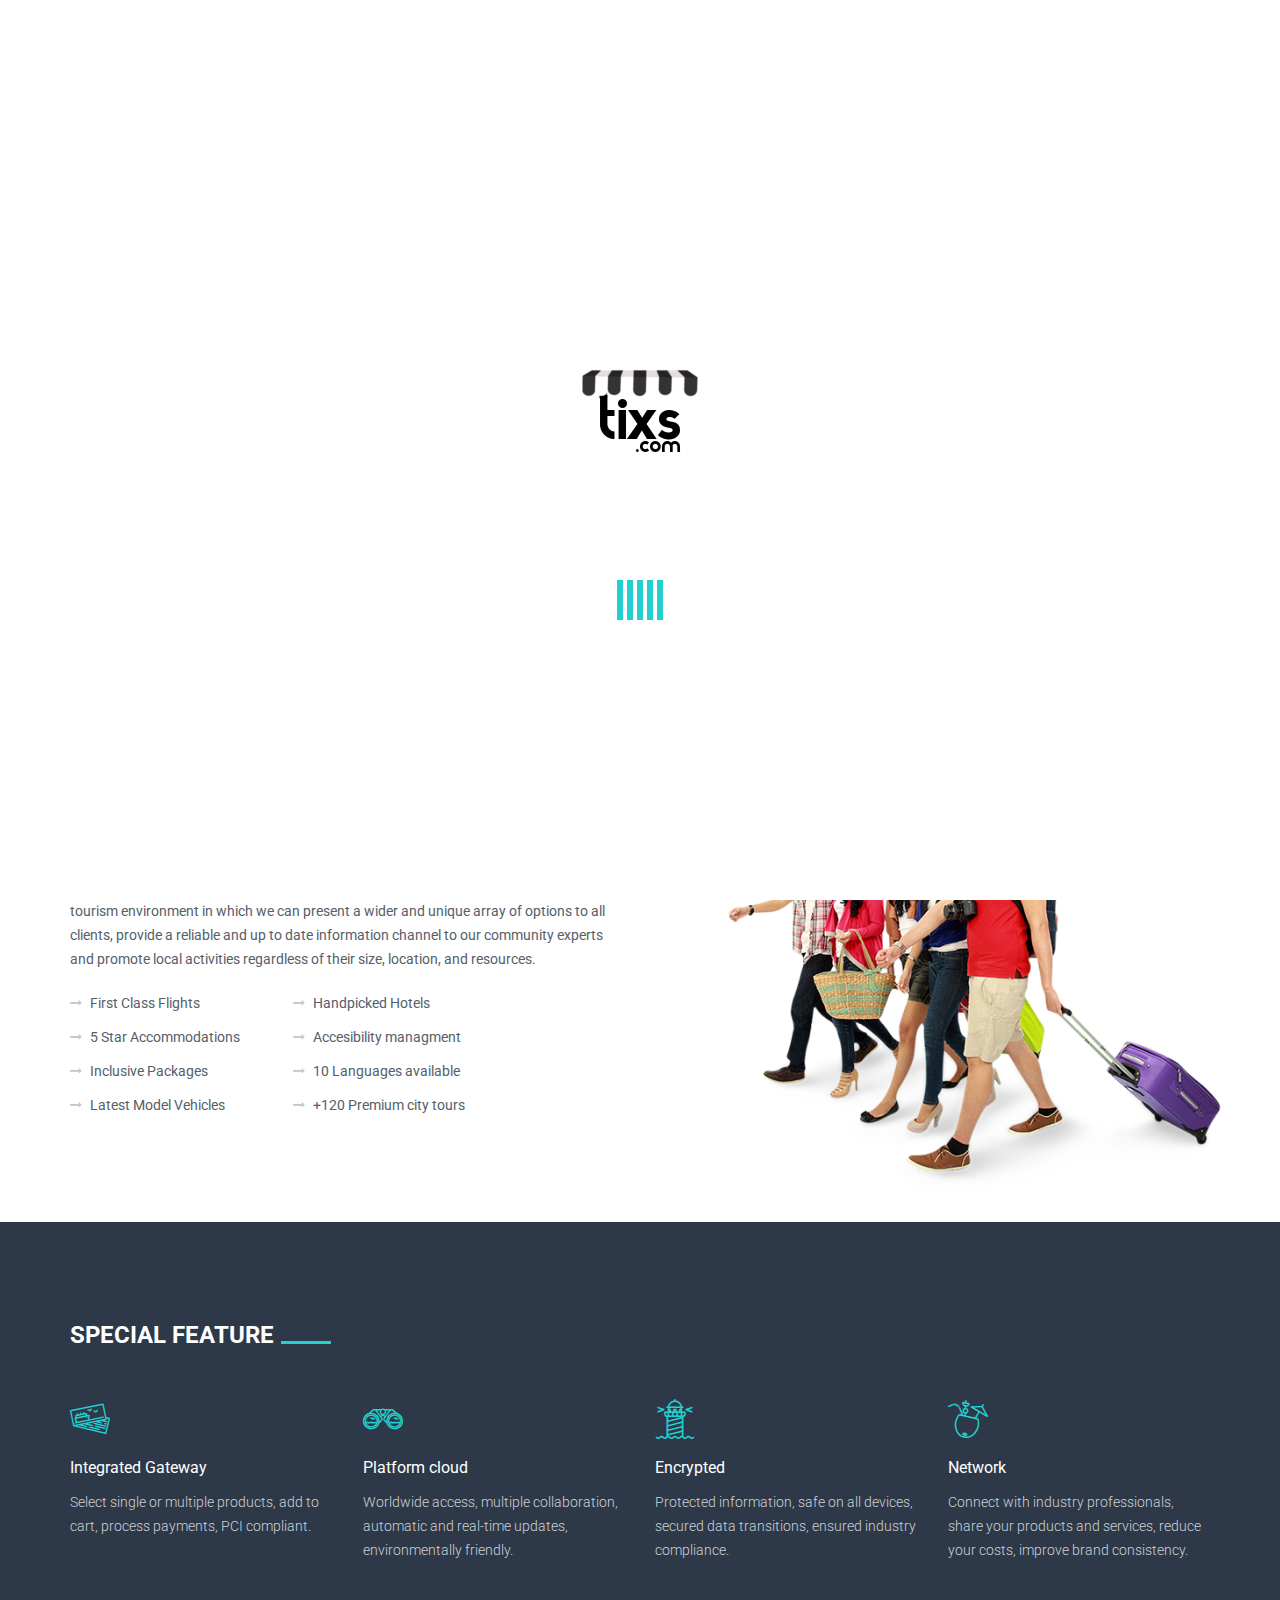
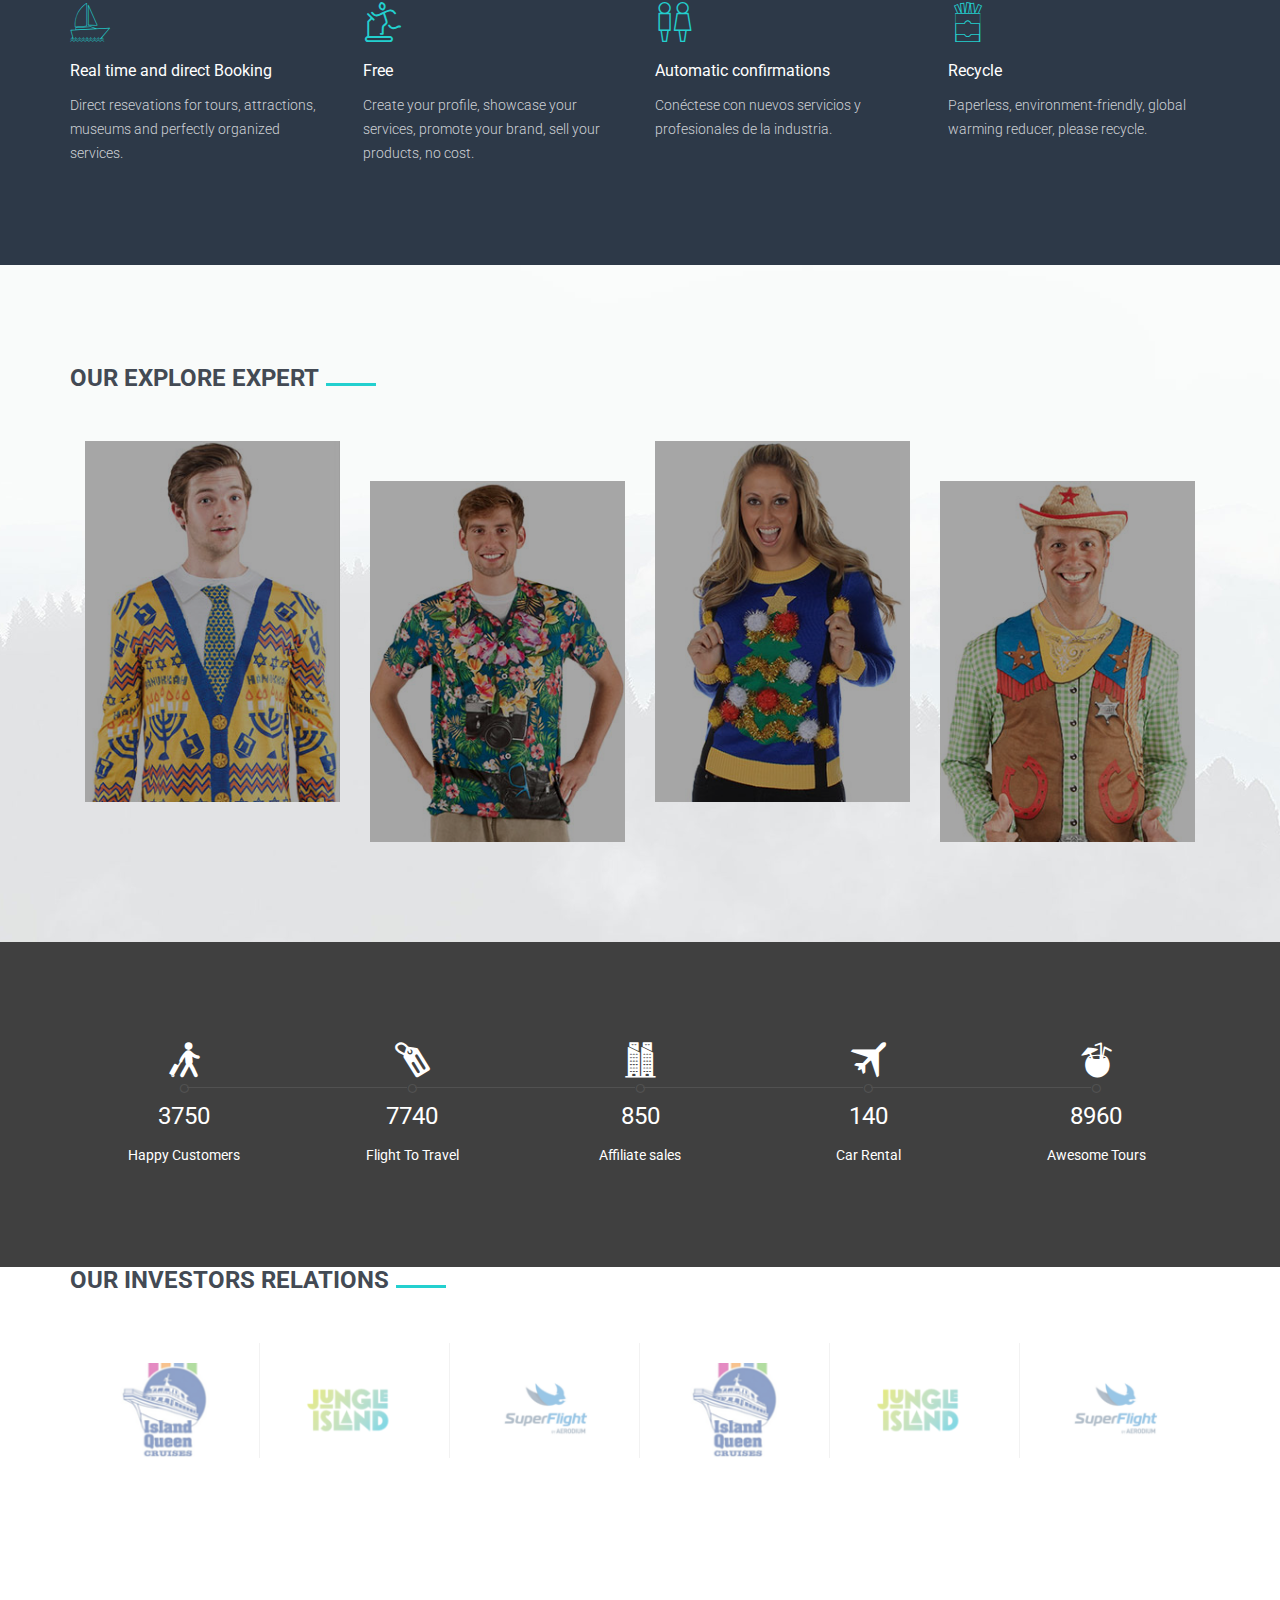
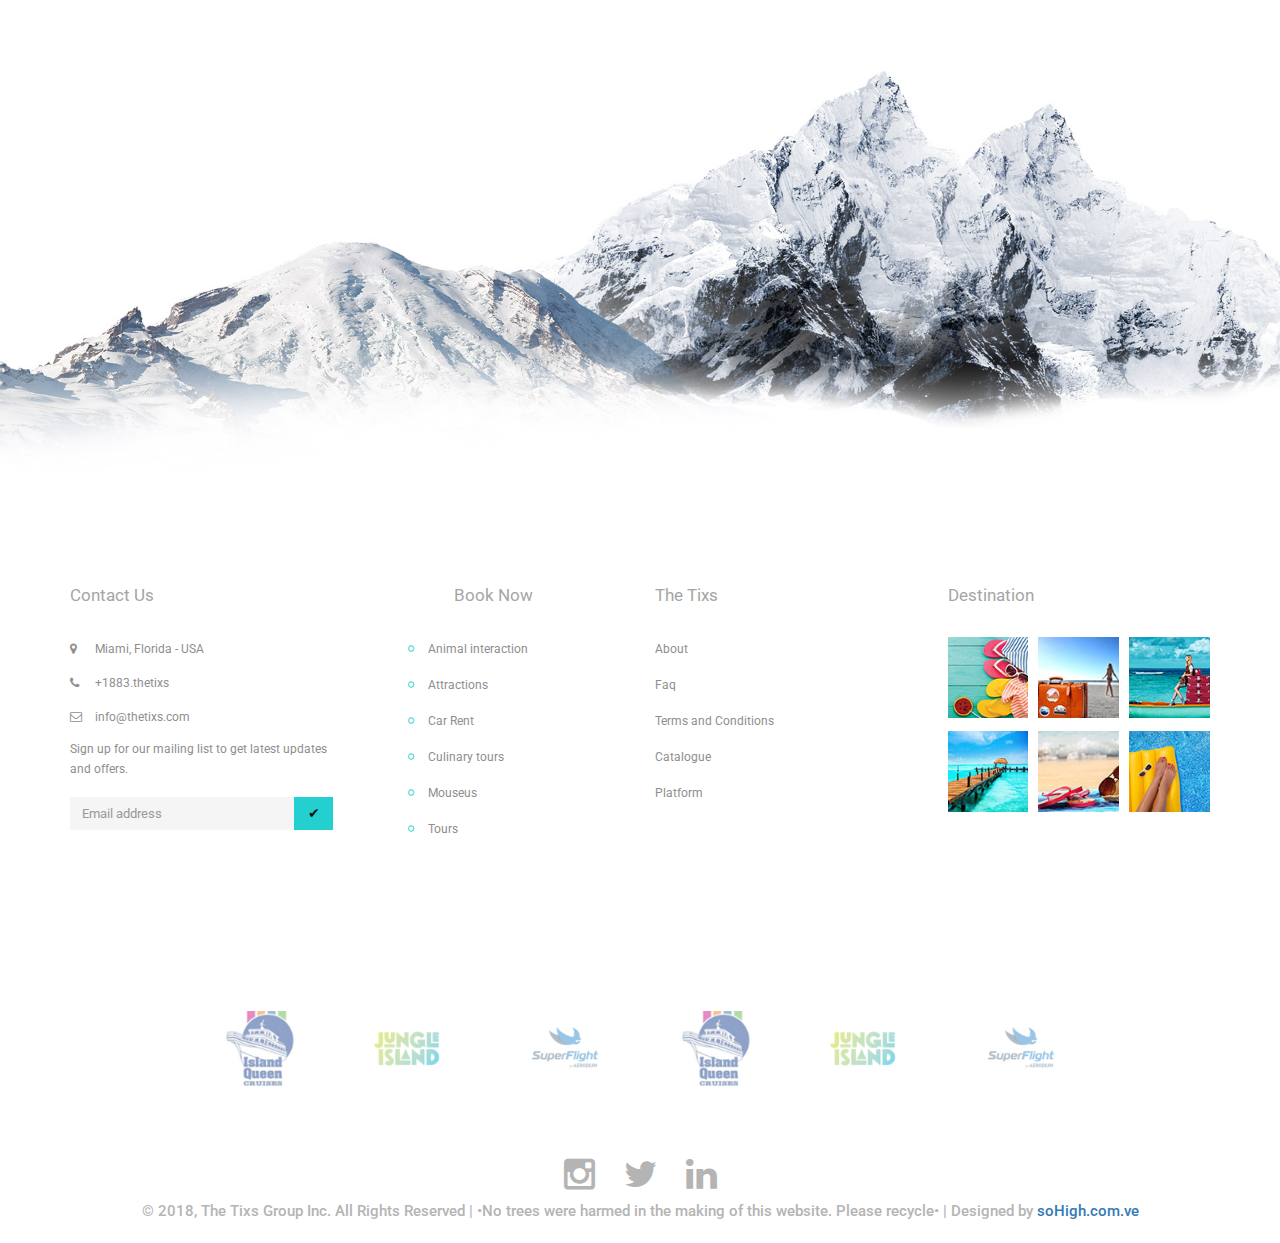
==== commit b0eac929: "arreglos2" ====
--- a/about-us.html
+++ b/about-us.html
@@ -572,46 +572,28 @@
 <a href="#" class="img-banner">
 <img src="assets/images/logo/about-banner-1.png" alt="" class="img-responsive">
 </a>
-<a href="#" class="img-banner">
-<img src="assets/images/logo/about-banner-4.png" alt="" class="img-responsive">
-</a>
 </div>
 <div class="content-banner">
 <a href="#" class="img-banner">
 <img src="assets/images/logo/about-banner-2.png" alt="" class="img-responsive">
 </a>
-<a href="#" class="img-banner">
-<img src="assets/images/logo/about-banner-5.png" alt="" class="img-responsive">
-</a>
 </div>
 <div class="content-banner">
 <a href="#" class="img-banner">
 <img src="assets/images/logo/about-banner-3.png" alt="" class="img-responsive">
 </a>
-<a href="#" class="img-banner">
-<img src="assets/images/logo/about-banner-6.png" alt="" class="img-responsive">
-</a>
 </div>
 <div class="content-banner">
 <a href="#" class="img-banner">
-<img src="assets/images/logo/about-banner-4.png" alt="" class="img-responsive">
-</a>
-<a href="#" class="img-banner">
 <img src="assets/images/logo/about-banner-1.png" alt="" class="img-responsive">
 </a>
 </div>
 <div class="content-banner">
 <a href="#" class="img-banner">
-<img src="assets/images/logo/about-banner-5.png" alt="" class="img-responsive">
-</a>
-<a href="#" class="img-banner">
 <img src="assets/images/logo/about-banner-2.png" alt="" class="img-responsive">
 </a>
 </div>
 <div class="content-banner">
-<a href="#" class="img-banner">
-<img src="assets/images/logo/about-banner-6.png" alt="" class="img-responsive">
-</a>
 <a href="#" class="img-banner">
 <img src="assets/images/logo/about-banner-3.png" alt="" class="img-responsive">
 </a>
@@ -659,9 +641,9 @@
 <div class="footer-main bg-transparent padding-top padding-bottom">
 <div class="container">
 <div class="footer-main-wrapper">
-<a href="index.html" class="logo-footer">
+<!-- <a href="index.html" class="logo-footer">
 <img src="assets/images/logo/logo-black-color-1.png" alt="" class="img-responsive" />
-</a>
+</a> -->
 <div class="row">
 <div class="col-2">
 <div class="col-md-3 col-xs-5">
@@ -815,21 +797,7 @@
 <img src="assets/images/footer/logo-03.png" alt="" class="img-responsive" />
 </a>
 </div>
-<div class="logo-item">
-<a href="#" class="link">
-<img src="assets/images/footer/logo-04.png" alt="" class="img-responsive" />
-</a>
-</div>
-<div class="logo-item">
-<a href="#" class="link">
-<img src="assets/images/footer/logo-05.png" alt="" class="img-responsive" />
-</a>
-</div>
-<div class="logo-item">
-<a href="#" class="link">
-<img src="assets/images/footer/logo-06.png" alt="" class="img-responsive" />
-</a>
-</div>
+
 <div class="logo-item">
 <a href="#" class="link">
 <img src="assets/images/footer/logo-01.png" alt="" class="img-responsive" />
@@ -845,19 +813,20 @@
 <img src="assets/images/footer/logo-03.png" alt="" class="img-responsive" />
 </a>
 </div>
+
 <div class="logo-item">
 <a href="#" class="link">
-<img src="assets/images/footer/logo-04.png" alt="" class="img-responsive" />
+<img src="assets/images/footer/logo-01.png" alt="" class="img-responsive" />
 </a>
 </div>
 <div class="logo-item">
 <a href="#" class="link">
-<img src="assets/images/footer/logo-05.png" alt="" class="img-responsive" />
+<img src="assets/images/footer/logo-02.png" alt="" class="img-responsive" />
 </a>
 </div>
 <div class="logo-item">
 <a href="#" class="link">
-<img src="assets/images/footer/logo-06.png" alt="" class="img-responsive" />
+<img src="assets/images/footer/logo-03.png" alt="" class="img-responsive" />
 </a>
 </div>
 </div>
@@ -886,31 +855,7 @@
 </footer>
 </div>
 </div>
-<!--   <div class="theme-setting">
-<div class="theme-loading">
-<div class="theme-loading-content">
-<div class="dots-loader"></div>
-</div>
-</div>
-<a href="javascript:;" class="btn-theme-setting">
-<i class="fa fa-tint"></i>
-</a>
-<div class="content-theme-setting">
-<h2 class="title">setting color</h2>
-<ul class="list-unstyled list-inline color-skins">
-<li data-color="color-1"></li>
-<li data-color="color-2"></li>
-<li data-color="color-3"></li>
-<li data-color="color-4"></li>
-<li data-color="color-5"></li>
-<li data-color="color-6"></li>
-<li data-color="color-7"></li>
-<li data-color="color-8"></li>
-<li data-color="color-9"></li>
-<li data-color="color-10"></li>
-</ul>
-</div>
-</div> -->
+
 <script>
 if ((Cookies.get('color-skin') != undefined) && (Cookies.get('color-skin') != 'color-1'))
 {
--- a/assets/css/components.css
+++ b/assets/css/components.css
@@ -1316,12 +1316,12 @@
 
 .tours-layout:hover .image-wrapper .link {
     -webkit-filter: blur(1px);
-    -webkit-filter: url(../images/blur.svg#svg-blur);
+ /*   -webkit-filter: url(../images/blur.svg#svg-blur);*/
        -moz-filter: blur(1px);
         -ms-filter: blur(1px);
     filter: progid:DXImageTransform.Microsoft.Blur(PixelRadius='1');
             filter: blur(1px);
-            filter: url(../images/blur.svg#svg-blur);
+       /*     filter: url(../images/blur.svg#svg-blur);*/
 }
 
 .tours-layout:hover .image-wrapper .link img {
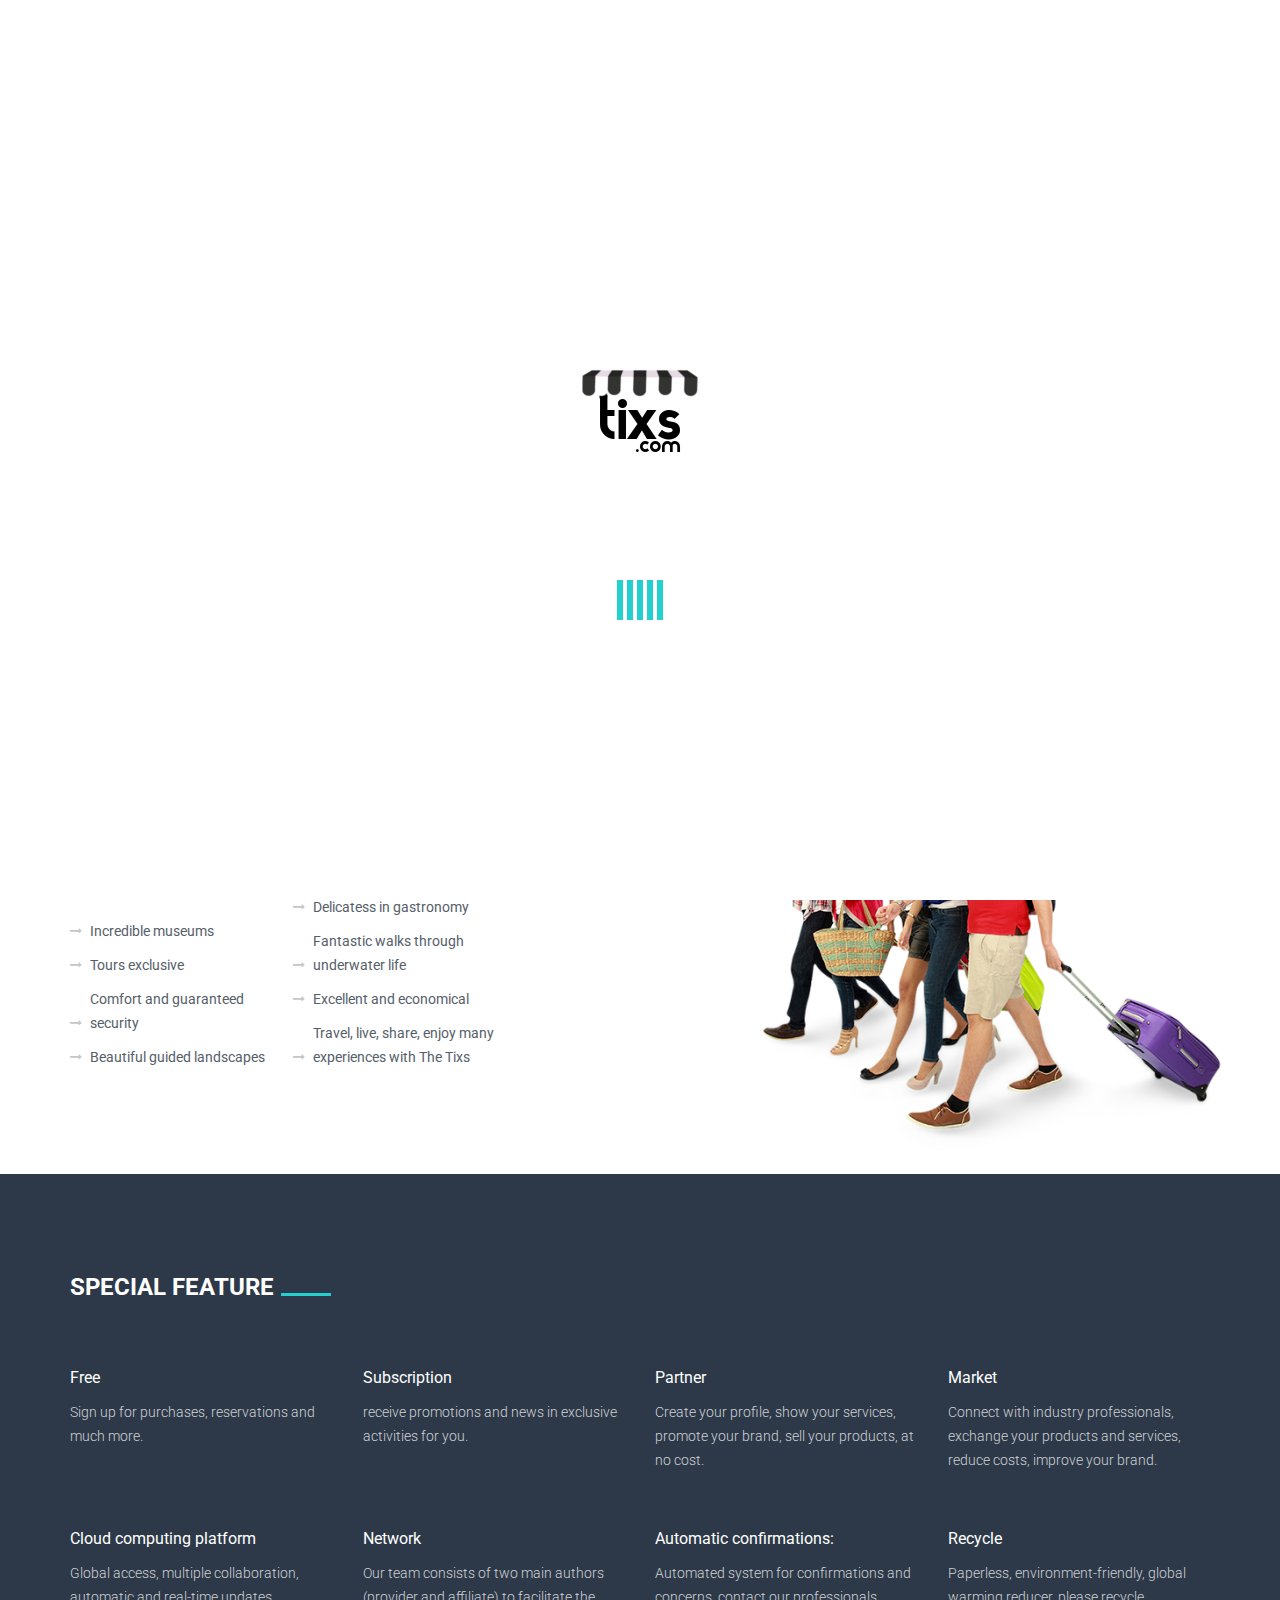
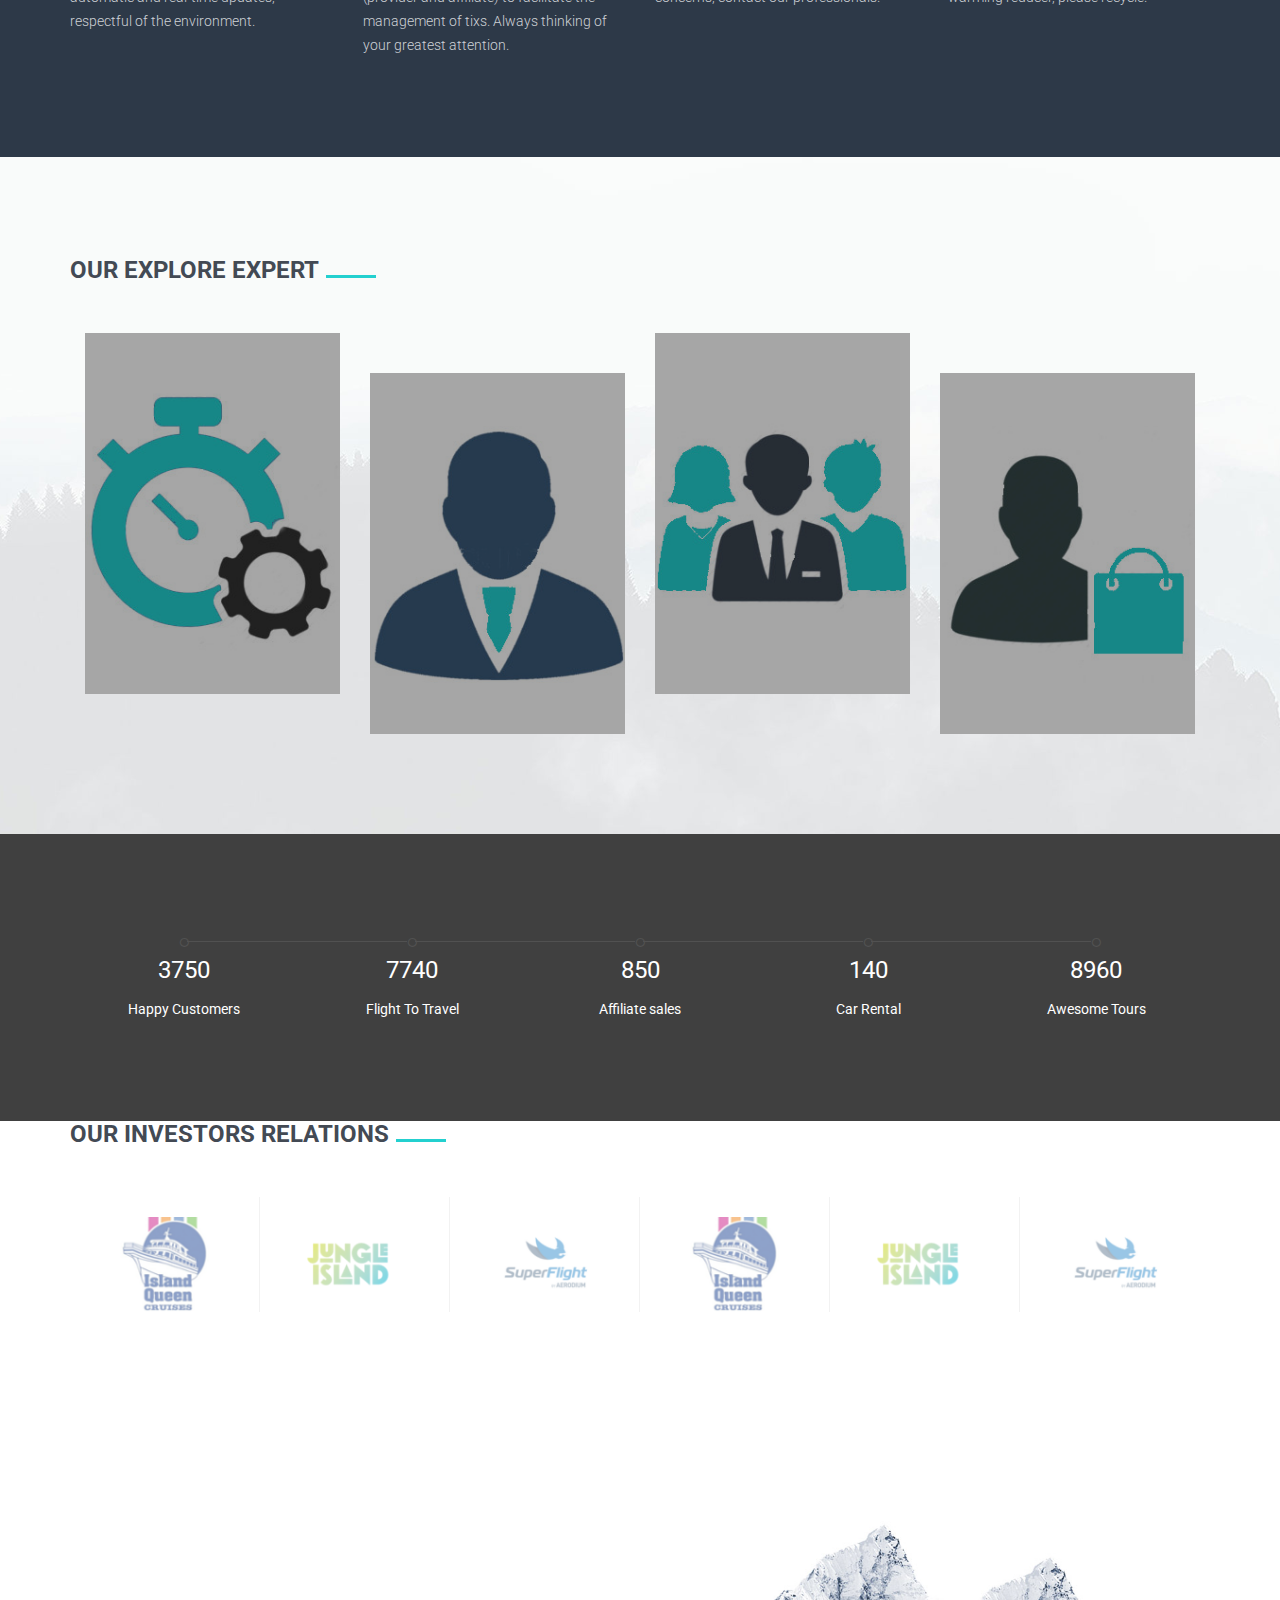
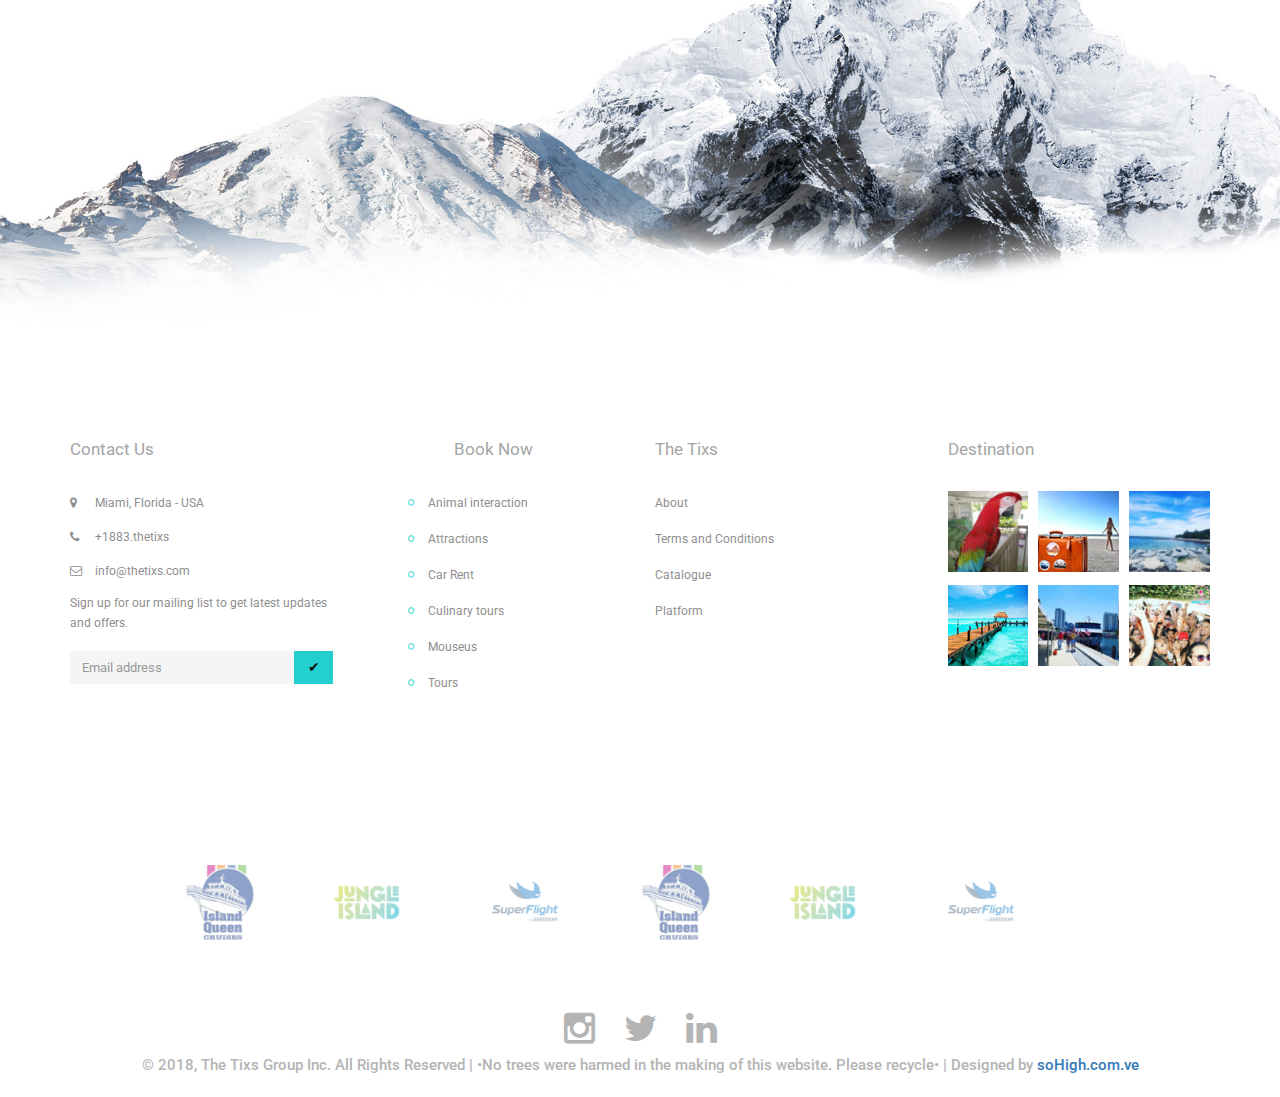
==== commit 6c228877: "all" ====
--- a/about-us.html
+++ b/about-us.html
@@ -9,6 +9,7 @@
 <link type="text/css" rel="stylesheet" href="//fonts.googleapis.com/css?family=Montserrat:400,700">
 <link type="text/css" rel="stylesheet" href="assets/font/font-icon/font-awesome/css/font-awesome.css">
 <link type="text/css" rel="stylesheet" href="assets/font/font-icon/font-flaticon/flaticon.css">
+<link type="text/css" rel="stylesheet" href="assets/font/moderna/moderna.css">
 <!-- LIBRARY CSS-->
 <link type="text/css" rel="stylesheet" href="assets/libs/bootstrap/css/bootstrap.min.css">
 <link type="text/css" rel="stylesheet" href="assets/libs/animate/animate.css">
@@ -72,9 +73,9 @@
 <li>
 <a href="about-us.html" class="link-page">about</a>
 </li>
-<li>
+<!-- <li>
 <a href="faq.htm.html" class="link-page">Faq</a>
-</li>
+</li> -->
 </ul> 
 </li>
 <li class="active">
@@ -167,9 +168,9 @@
 <li>
 <a href="about-us.html" class="link-page">About</a>
 </li>
-<li>
+<!-- <li>
 <a href="faq.html" class="link-page">faq</a>
-</li>
+</li> -->
 </ul>
 </li>
 <li class="dropdown active">
@@ -247,36 +248,35 @@
 <div class="col-lg-6 col-md-8">
 <h3 class="title-style-2">The Tixs Network</h3>
 <div class="about-us-wrapper">
-<p class="text">We love what we do and we care about the environment so we are committed to be fully paperless by 2019. We believe travel and tourism are about showcasing all the dimensions of a destination: social, cultural, historical, architectural, gastronomical. For this to be successfully achieved there are 3 key components involved: A Partner, the local place or activity; an Affiliate, the city expert or local insider and; a Traveler, the ultimate decision maker.</p>
-<p class="text">Allowing these 3 elements to successfully interact we are closer to achieving a healthier tourism environment in which we can present a wider and unique array of options to all
-clients, provide a reliable and up to date information channel to our community experts and promote local activities regardless of their size, location, and resources.</p>
+<p class="text">We are a group of young people who aim to provide a virtual platform to facilitate commercial activity between suppliers and sales representatives in the tourism industry.</p>
+<p class="text">Our goal is to achieve a healthier tourism environment in which we can present a wider and more unique range of options for all customers. Provide a reliable and up-to-date information channel to our community experts and promote local activities, regardless of their size, location and resources.</p>
 <div class="group-list">
 <ul class="list-unstyled about-us-list">
  <li>
-<p class="text">First Class Flights</p>
-</li>
-<li>
-<p class="text">5 Star Accommodations</p>
-</li>
-<li>
-<p class="text">Inclusive Packages</p>
-</li>
-<li>
-<p class="text">Latest Model Vehicles</p>
+<p class="text">Incredible museums</p>
+</li>
+<li>
+<p class="text">Tours exclusive</p>
+</li>
+<li>
+<p class="text">Comfort and guaranteed security</p>
+</li>
+<li>
+<p class="text">Beautiful guided landscapes</p>
 </li>
 </ul>
 <ul class="list-unstyled about-us-list">
 <li>
-<p class="text">Handpicked Hotels</p>
-</li>
-<li>
-<p class="text">Accesibility managment</p>
-</li>
-<li>
-<p class="text">10 Languages available</p>
-</li>
-<li>
-<p class="text">+120 Premium city tours</p>
+<p class="text">Delicatess in gastronomy</p>
+</li>
+<li>
+<p class="text">Fantastic walks through underwater life</p>
+</li>
+<li>
+<p class="text">Excellent and economical</p>
+</li>
+<li>
+<p class="text">Travel, live, share, enjoy many experiences with The Tixs</p>
 </li>
 </ul>
 </div>
@@ -298,8 +298,8 @@
 <div class="our-content">
 <i class="our-icon flaticon-cruise"></i>
 <div class="main-our">
-<p class="our-title">Integrated Gateway </p>
-<p class="text">Select single or multiple products, add to cart, process payments, PCI compliant.</p>
+<p class="our-title">Free</p>
+<p class="text">Sign up for purchases, reservations and much more.</p>
 </div>
 </div>
 </div>
@@ -307,8 +307,8 @@
 <div class="our-content">
 <i class="our-icon flaticon-security-1"></i>
 <div class="main-our">
-<p class="our-title">Platform  cloud</p>
-<p class="text">Worldwide access, multiple collaboration, automatic and real-time updates, environmentally friendly.</p>
+<p class="our-title">Subscription</p>
+<p class="text">receive promotions and news in exclusive activities for you.</p>
 </div>
 </div>
 </div>
@@ -316,8 +316,8 @@
 <div class="our-content">
 <i class="our-icon flaticon-direction"></i>
 <div class="main-our">
-<p class="our-title">Encrypted </p>
-<p class="text">Protected information, safe on all devices, secured data transitions, ensured industry compliance.</p>
+<p class="our-title">Partner </p>
+<p class="text">Create your profile, show your services, promote your brand, sell your products, at no cost.</p>
 </div>
 </div>
 </div>
@@ -325,8 +325,8 @@
 <div class="our-content">
 <i class="our-icon flaticon-food-3"></i>
 <div class="main-our">
-<p class="our-title">Network</p>
-<p class="text">Connect with industry professionals, share your products and services, reduce your costs, improve brand consistency.</p>
+<p class="our-title">Market</p>
+<p class="text">Connect with industry professionals, exchange your products and services, reduce costs, improve your brand.</p>
 </div>
 </div>
 </div>
@@ -336,8 +336,8 @@
 <div class="our-content">
 <i class="our-icon flaticon-transport-10"></i>
 <div class="main-our">
-<p class="our-title">Real time and direct Booking</p>
-<p class="text">Direct resevations for tours, attractions, museums and perfectly organized services.</p>
+<p class="our-title">Cloud computing platform</p>
+<p class="text">Global access, multiple collaboration, automatic and real-time updates, respectful of the environment.</p>
 </div>
 </div>
 </div>
@@ -345,8 +345,8 @@
 <div class="our-content">
 <i class="our-icon flaticon-people-6"></i>
 <div class="main-our">
-<p class="our-title">Free </p>
-<p class="text">Create your profile, showcase your services, promote your brand, sell your products, no cost.</p>
+<p class="our-title">Network</p>
+<p class="text">Our team consists of two main authors (provider and affiliate) to facilitate the management of tixs. Always thinking of your greatest attention.</p>
 </div>
 </div>
 </div>
@@ -354,8 +354,8 @@
 <div class="our-content">
 <i class="our-icon flaticon-man"></i>
 <div class="main-our">
-<p class="our-title">Automatic confirmations</p>
-<p class="text">Conéctese con nuevos servicios y profesionales de la industria.</p>
+<p class="our-title">Automatic confirmations: </p>
+<p class="text">Automated system for confirmations and concerns, contact our professionals.</p>
 </div>
 </div>
 </div>
@@ -378,12 +378,12 @@
         <div class="wrapper-expert">
             <div class="item content-expert">
                 <a href="#" class="img-expert">
-                    <img src="assets/images/homepage/about-5.jpg" alt="" class="img-responsive img">
+                    <img src="assets/images/homepage/about-8.jpg" alt="" class="img-responsive img">
                 </a>
                 <div class="caption-expert">
-                    <a href="#" class="title">Partner</a>
-                    <p class="text">Manager Tour Guide</p>
-                    <ul class="social list-inline">
+                    <a href="#" class="title">Mananger</a>
+                    <p class="text">App manager</p>
+                    <!-- <ul class="social list-inline">
                         <li>
                             <a href="#" class="social-expert">
                                 <i class="expert-icon fa fa-facebook"></i>
@@ -404,7 +404,17 @@
                                 <i class="expert-icon fa fa-google"></i>
                             </a>
                         </li>
-                    </ul>
+                    </ul> -->
+                </div>
+            </div>
+            <div class="item content-expert">
+                <a href="#" class="img-expert">
+                    <img src="assets/images/homepage/about-5.jpg" alt="" class="img-responsive img">
+                </a>
+                <div class="caption-expert">
+                    <a href="#" class="title">Partner</a>
+                    <p class="text">Activity provider </p>
+                   
                 </div>
             </div>
             <div class="item content-expert">
@@ -413,29 +423,8 @@
                 </a>
                 <div class="caption-expert">
                     <a href="#" class="title">Affiliate</a>
-                    <p class="text">Manager Tour Guide</p>
-                    <ul class="social list-inline">
-                        <li>
-                            <a href="#" class="social-expert">
-                                <i class="expert-icon fa fa-facebook"></i>
-                            </a>
-                        </li>
-                        <li>
-                            <a href="#" class="social-expert">
-                                <i class="expert-icon fa fa-twitter"></i>
-                            </a>
-                        </li>
-                        <li>
-                            <a href="#" class="social-expert">
-                                <i class="expert-icon fa fa-pinterest-p"></i>
-                            </a>
-                        </li>
-                        <li>
-                            <a href="#" class="social-expert">
-                                <i class="expert-icon fa fa-google"></i>
-                            </a>
-                        </li>
-                    </ul>
+                    <p class="text">Promotes activities</p>
+                    
                 </div>
             </div>
             <div class="item content-expert">
@@ -444,64 +433,10 @@
                 </a>
                 <div class="caption-expert">
                     <a href="#" class="title">Travels</a>
-                    <p class="text">Manager Tour Guide</p>
-                    <ul class="social list-inline">
-                        <li>
-                            <a href="#" class="social-expert">
-                                <i class="expert-icon fa fa-facebook"></i>
-                            </a>
-                        </li>
-                        <li>
-                            <a href="#" class="social-expert">
-                                <i class="expert-icon fa fa-twitter"></i>
-                            </a>
-                        </li>
-                        <li>
-                            <a href="#" class="social-expert">
-                                <i class="expert-icon fa fa-pinterest-p"></i>
-                            </a>
-                        </li>
-                        <li>
-                            <a href="#" class="social-expert">
-                                <i class="expert-icon fa fa-google"></i>
-                            </a>
-                        </li>
-                    </ul>
+                    <p class="text">Tixs consumer</p>
+                    
                 </div>
-            </div>
-            <div class="item content-expert">
-                <a href="#" class="img-expert">
-                    <img src="assets/images/homepage/about-8.jpg" alt="" class="img-responsive img">
-                </a>
-                <div class="caption-expert">
-                    <a href="#" class="title">Manager</a>
-                    <p class="text">Manager Tour Guide</p>
-                    <ul class="social list-inline">
-                        <li>
-                            <a href="#" class="social-expert">
-                                <i class="expert-icon fa fa-facebook"></i>
-                            </a>
-                        </li>
-                        <li>
-                            <a href="#" class="social-expert">
-                                <i class="expert-icon fa fa-twitter"></i>
-                            </a>
-                        </li>
-                        <li>
-                            <a href="#" class="social-expert">
-                                <i class="expert-icon fa fa-pinterest-p"></i>
-                            </a>
-                        </li>
-                        <li>
-                            <a href="#" class="social-expert">
-                                <i class="expert-icon fa fa-google"></i>
-                            </a>
-                        </li>
-                    </ul>
-                </div>
-            </div>
-            
-            
+            </div> 
         </div>
     </div>
 </section>
@@ -686,22 +621,22 @@
 <div class="content-widget">
 <ul class="list-unstyled">
 <li>
-    <a href="#" class="link">Animal interaction</a>
-</li>
-<li>
-    <a href="#" class="link">Attractions </a>
-</li>
-<li>
-    <a href="#" class="link">Car Rent</a>
-</li>
-<li>
-    <a href="#" class="link">Culinary tours</a>
-</li>
-<li>
-    <a href="#" class="link">Mouseus</a>
-</li>
-<li>
-    <a href="#" class="link">Tours</a>
+    <a href="tour-result.html" class="link">Animal interaction</a>
+</li>
+<li>
+    <a href="tour-result.html" class="link">Attractions </a>
+</li>
+<li>
+    <a href="tour-result.html" class="link">Car Rent</a>
+</li>
+<li>
+    <a href="tour-result.html" class="link">Culinary tours</a>
+</li>
+<li>
+    <a href="tour-result.html" class="link">Mouseus</a>
+</li>
+<li>
+    <a href="tour-result.html" class="link">Tours</a>
 </li>
 
 </ul>
@@ -716,10 +651,9 @@
 <li>
     <a href="about-us.html" class="link">About</a>
 </li>
-
-<li>
+<!-- <li>
     <a href="faq.html" class="link">Faq</a>
-</li>
+</li> -->
 <li>
     <a href="faq.html" class="link">Terms and Conditions</a>
 </li>
@@ -833,17 +767,17 @@
 <div class="social-footer">
 <ul class="list-inline list-unstyled">
 <li>
-<a href="https://www.instagram.com/the_tixs/" class="link instagram">
+<a href="https://www.instagram.com/the_tixs/" class="link instagram" target="_blank">
 <i class="fa fa-instagram fa-2x"></i>
 </a>
 </li>
 <li>
-<a href="https://twitter.com/the_tixs" class="link twitter">
+<a href="https://twitter.com/the_tixs" class="link twitter" target="_blank">
 <i class="fa fa-twitter fa-2x"></i>
 </a>
 </li>
 <li>
-<a href="https://www.linkedin.com/company/thetixs/" class="link linkedin">
+<a href="https://www.linkedin.com/company/thetixs/" class="link linkedin" target="_blank">
 <i class="fa fa-linkedin fa-2x"></i>
 </a>
 </li>
--- a/assets/font/font-icon/font-flaticon/flaticon.css
+++ b/assets/font/font-icon/font-flaticon/flaticon.css
@@ -1,168 +1,48 @@
+	/*
+  	Flaticon icon font: Flaticon
+  	Creation date: 23/08/2018 23:29
+  	*/
+
 @font-face {
-    font-family: "flaticon";
-    src: url("flaticon.eot");
-    src: url("flaticon.eot?#iefix") format("embedded-opentype"),
-    url("flaticon.woff") format("woff"),
-    url("flaticon.ttf") format("truetype"),
-    url("flaticon.svg#flaticon") format("svg");
-    font-weight: normal;
-    font-style: normal;
+  font-family: "Flaticon";
+  src: url("./Flaticon.eot");
+  src: url("./Flaticon.eot?#iefix") format("embedded-opentype"),
+       url("./Flaticon.woff") format("woff"),
+       url("./Flaticon.ttf") format("truetype"),
+       url("./Flaticon.svg#Flaticon") format("svg");
+  font-weight: normal;
+  font-style: normal;
 }
 
-[class^="flaticon-"]:before, [class*=" flaticon-"]:before, [class^="flaticon-"]:after, [class*=" flaticon-"]:after {
-    font-family: "flaticon";
-    font-style: normal;
-    display: inline-block;
-    font-size: inherit;
-    text-rendering: auto;
-    -webkit-font-smoothing: antialiased;
-    -moz-osx-font-smoothing: grayscale;
+@media screen and (-webkit-min-device-pixel-ratio:0) {
+  @font-face {
+    font-family: "Flaticon";
+    src: url("./Flaticon.svg#Flaticon") format("svg");
+  }
 }
 
-.flaticon-boat:before {
-    content: "\e001";
+[class^="flaticon-"]:before, [class*=" flaticon-"]:before,
+[class^="flaticon-"]:after, [class*=" flaticon-"]:after {   
+  font-family: Flaticon;
+        font-size: 20px;
+font-style: normal;
+margin-left: 20px;
 }
-.flaticon-building:before {
-    content: "\e002";
-}
-.flaticon-buildings:before {
-    content: "\e003";
-}
-.flaticon-circle:before {
-    content: "\e004";
-}
-.flaticon-connection:before {
-    content: "\e005";
-}
-.flaticon-cruise:before {
-    content: "\e006";
-}
-.flaticon-cup:before {
-    content: "\e007";
-}
-.flaticon-direction:before {
-    content: "\e008";
-}
-.flaticon-drink:before {
-    content: "\e009";
-}
-.flaticon-eye:before {
-    content: "\e00a";
-}
-.flaticon-food-1:before {
-    content: "\e00b";
-}
-.flaticon-food-2:before {
-    content: "\e00c";
-}
-.flaticon-food-3:before {
-    content: "\e00d";
-}
-.flaticon-food:before {
-    content: "\e00e";
-}
-.flaticon-front:before {
-    content: "\e00f";
-}
-.flaticon-fruit:before {
-    content: "\e010";
-}
-.flaticon-interface:before {
-    content: "\e011";
-}
-.flaticon-man:before {
-    content: "\e012";
-}
-.flaticon-money-1:before {
-    content: "\e013";
-}
-.flaticon-money:before {
-    content: "\e014";
-}
-.flaticon-people-1:before {
-    content: "\e015";
-}
-.flaticon-people-2:before {
-    content: "\e016";
-}
-.flaticon-people-3:before {
-    content: "\e017";
-}
-.flaticon-people-4:before {
-    content: "\e018";
-}
-.flaticon-people-5:before {
-    content: "\e019";
-}
-.flaticon-people-6:before {
-    content: "\e01a";
-}
-.flaticon-people:before {
-    content: "\e01b";
-}
-.flaticon-security-1:before {
-    content: "\e01c";
-}
-.flaticon-security:before {
-    content: "\e01d";
-}
-.flaticon-silhouette:before {
-    content: "\e01e";
-}
-.flaticon-sport:before {
-    content: "\e01f";
-}
-.flaticon-suitcase:before {
-    content: "\e020";
-}
-.flaticon-summer:before {
-    content: "\e021";
-}
-.flaticon-technology:before {
-    content: "\e022";
-}
-.flaticon-three:before {
-    content: "\e023";
-}
-.flaticon-transport-1:before {
-    content: "\e024";
-}
-.flaticon-transport-10:before {
-    content: "\e025";
-}
-.flaticon-transport-11:before {
-    content: "\e026";
-}
-.flaticon-transport-12:before {
-    content: "\e027";
-}
-.flaticon-transport-2:before {
-    content: "\e028";
-}
-.flaticon-transport-3:before {
-    content: "\e029";
-}
-.flaticon-transport-4:before {
-    content: "\e02a";
-}
-.flaticon-transport-5:before {
-    content: "\e02b";
-}
-.flaticon-transport-6:before {
-    content: "\e02c";
-}
-.flaticon-transport-7:before {
-    content: "\e02d";
-}
-.flaticon-transport-8:before {
-    content: "\e02e";
-}
-.flaticon-transport-9:before {
-    content: "\e02f";
-}
-.flaticon-transport:before {
-    content: "\e030";
-}
-.flaticon-two:before {
-    content: "\e031";
-}
+
+.flaticon-booking:before { content: "\f100"; }
+.flaticon-flight:before { content: "\f101"; }
+.flaticon-social:before { content: "\f102"; }
+.flaticon-schedule:before { content: "\f103"; }
+.flaticon-secure-data:before { content: "\f104"; }
+.flaticon-safety:before { content: "\f105"; }
+.flaticon-account:before { content: "\f106"; }
+.flaticon-subscription:before { content: "\f107"; }
+.flaticon-partner:before { content: "\f108"; }
+.flaticon-research:before { content: "\f109"; }
+.flaticon-cloud:before { content: "\f10a"; }
+.flaticon-hosting:before { content: "\f10b"; }
+.flaticon-connection:before { content: "\f10c"; }
+.flaticon-confirm-schedule:before { content: "\f10d"; }
+.flaticon-confirm-schedule-1:before { content: "\f10e"; }
+.flaticon-confirmed-action-cloud:before { content: "\f10f"; }
+.flaticon-recycling:before { content: "\f110"; }